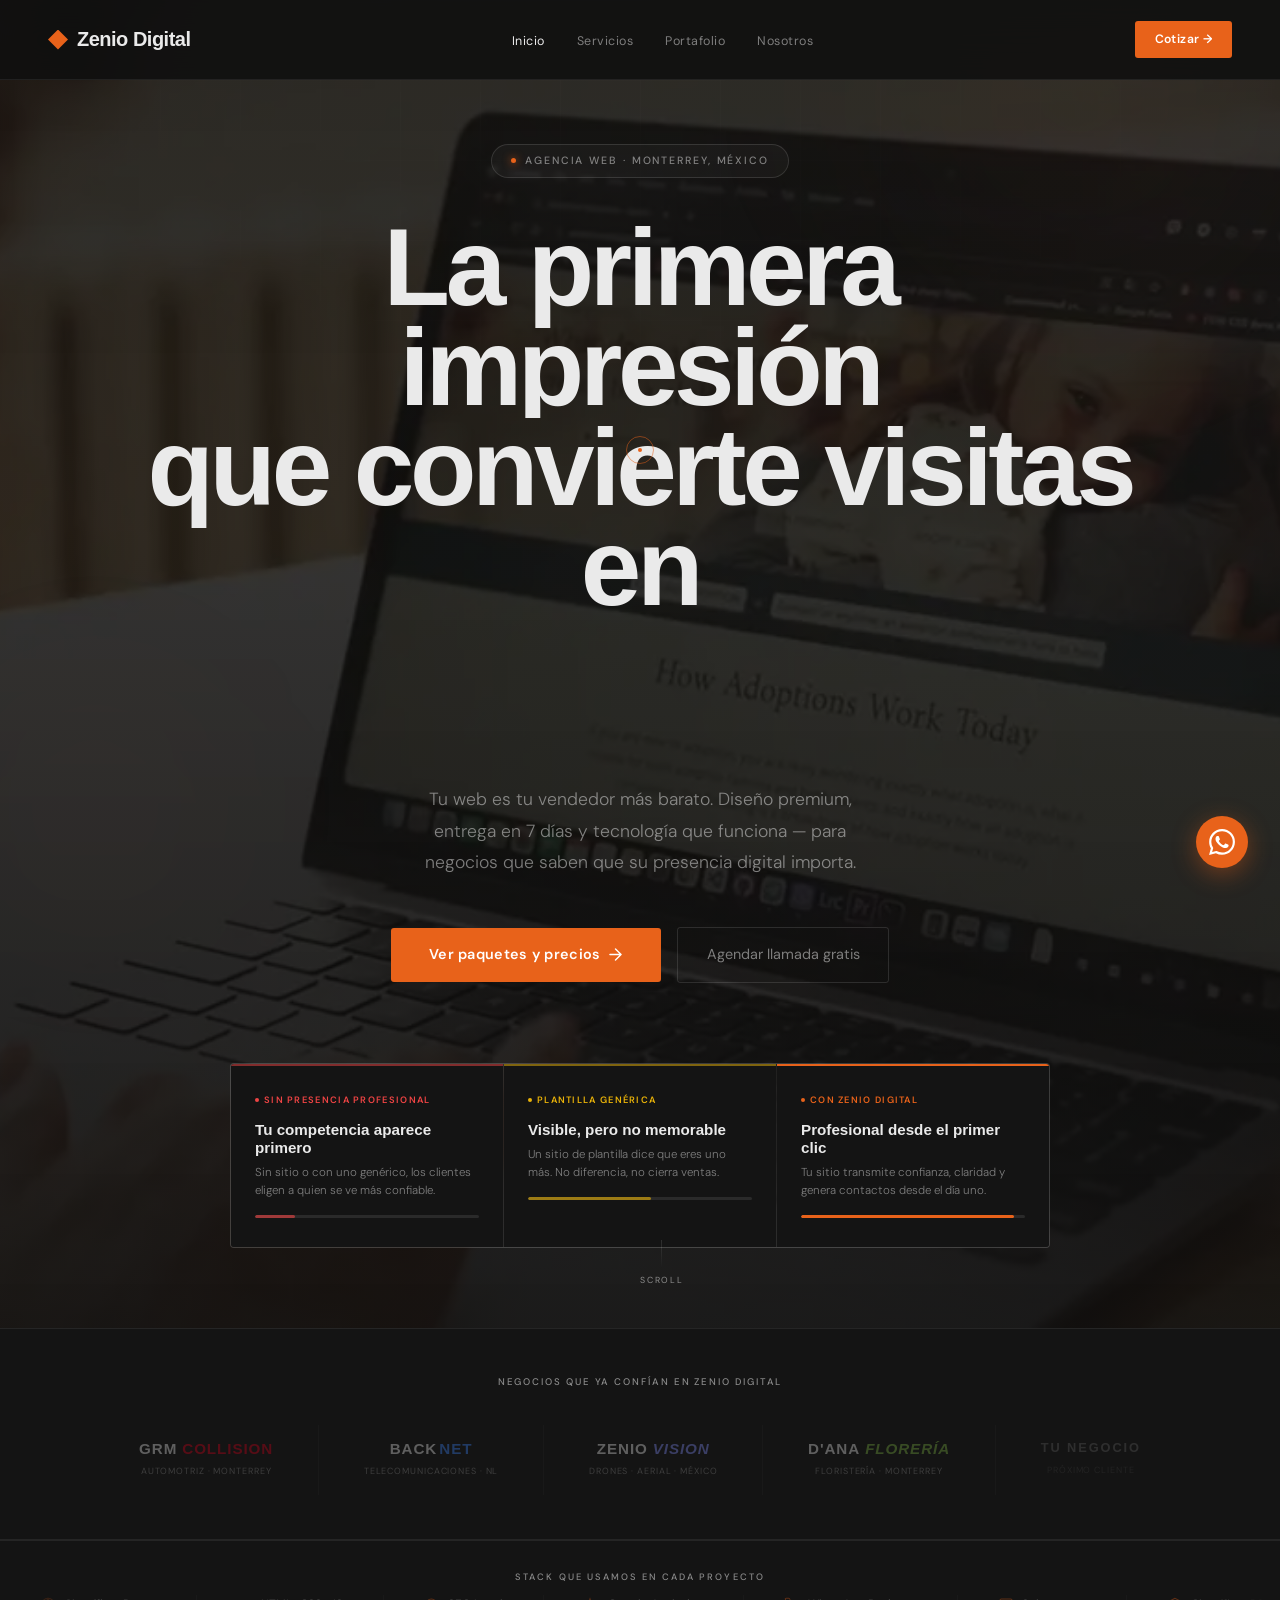
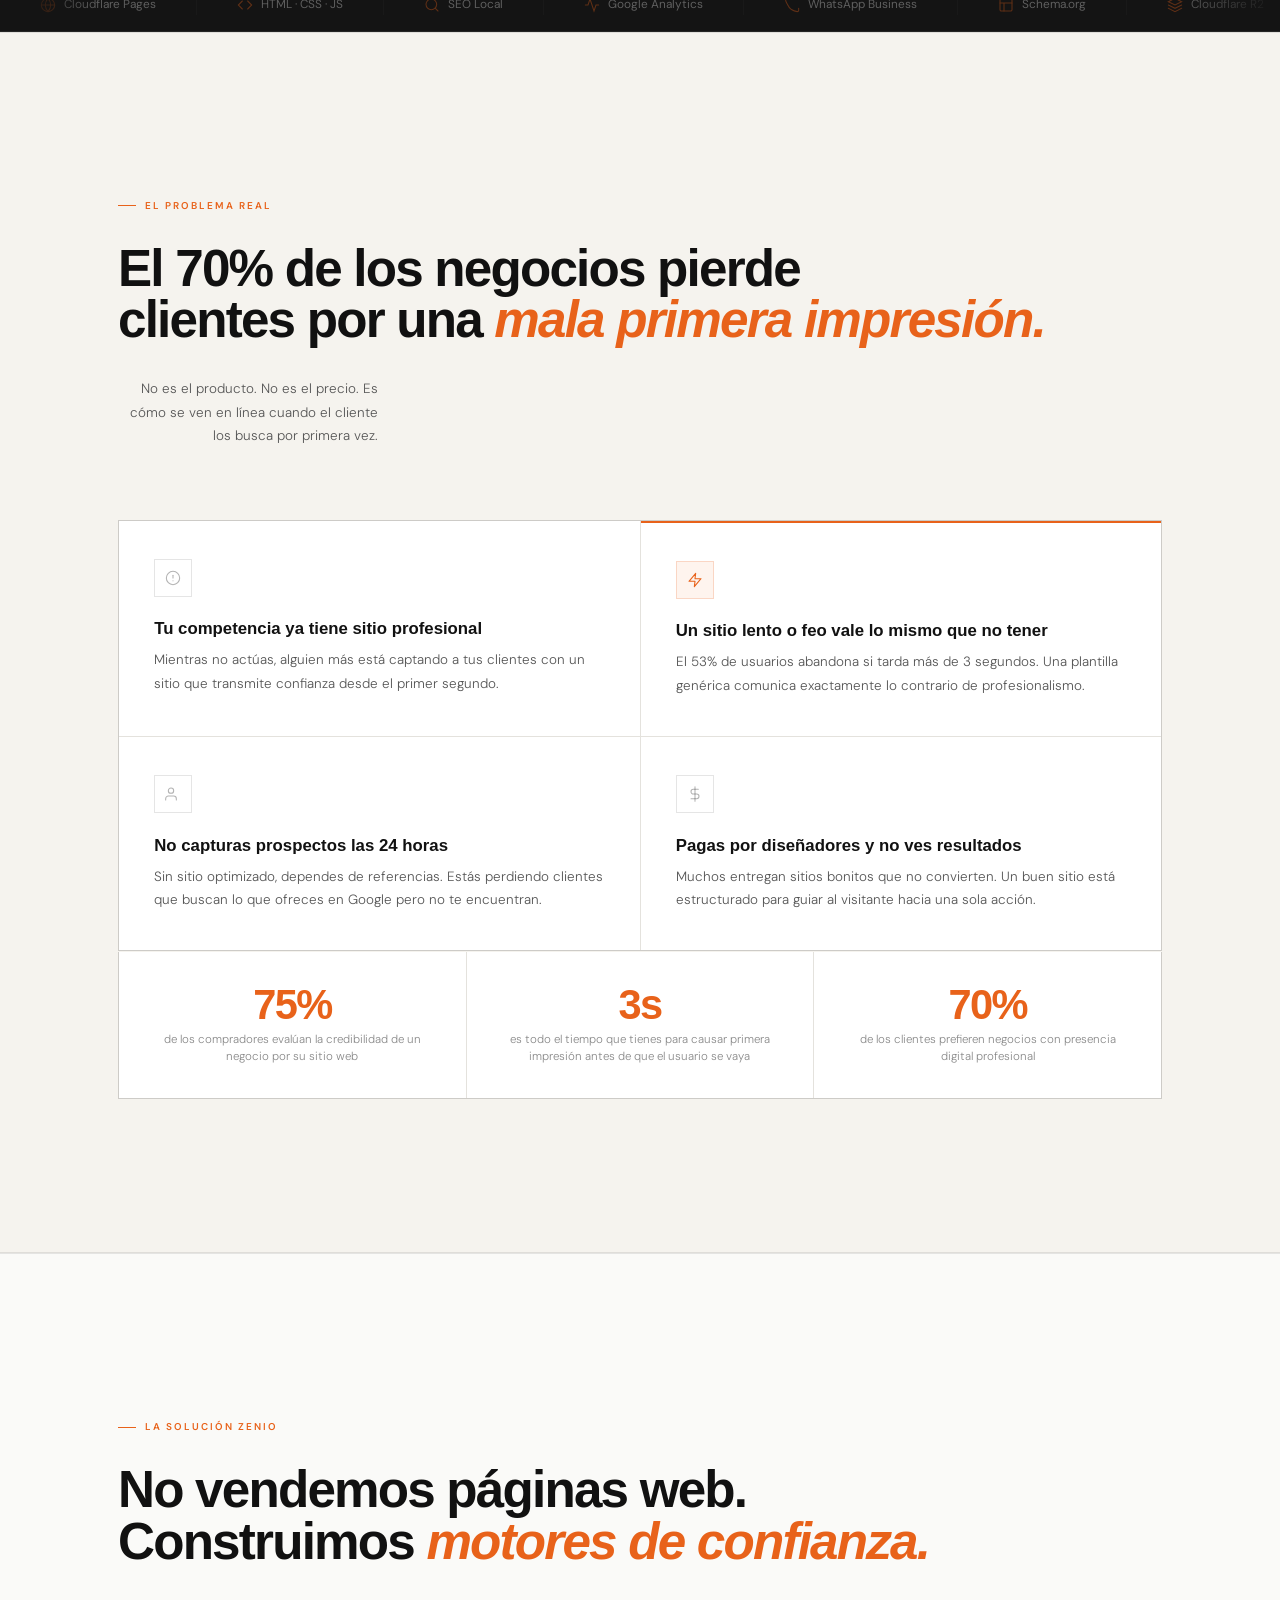
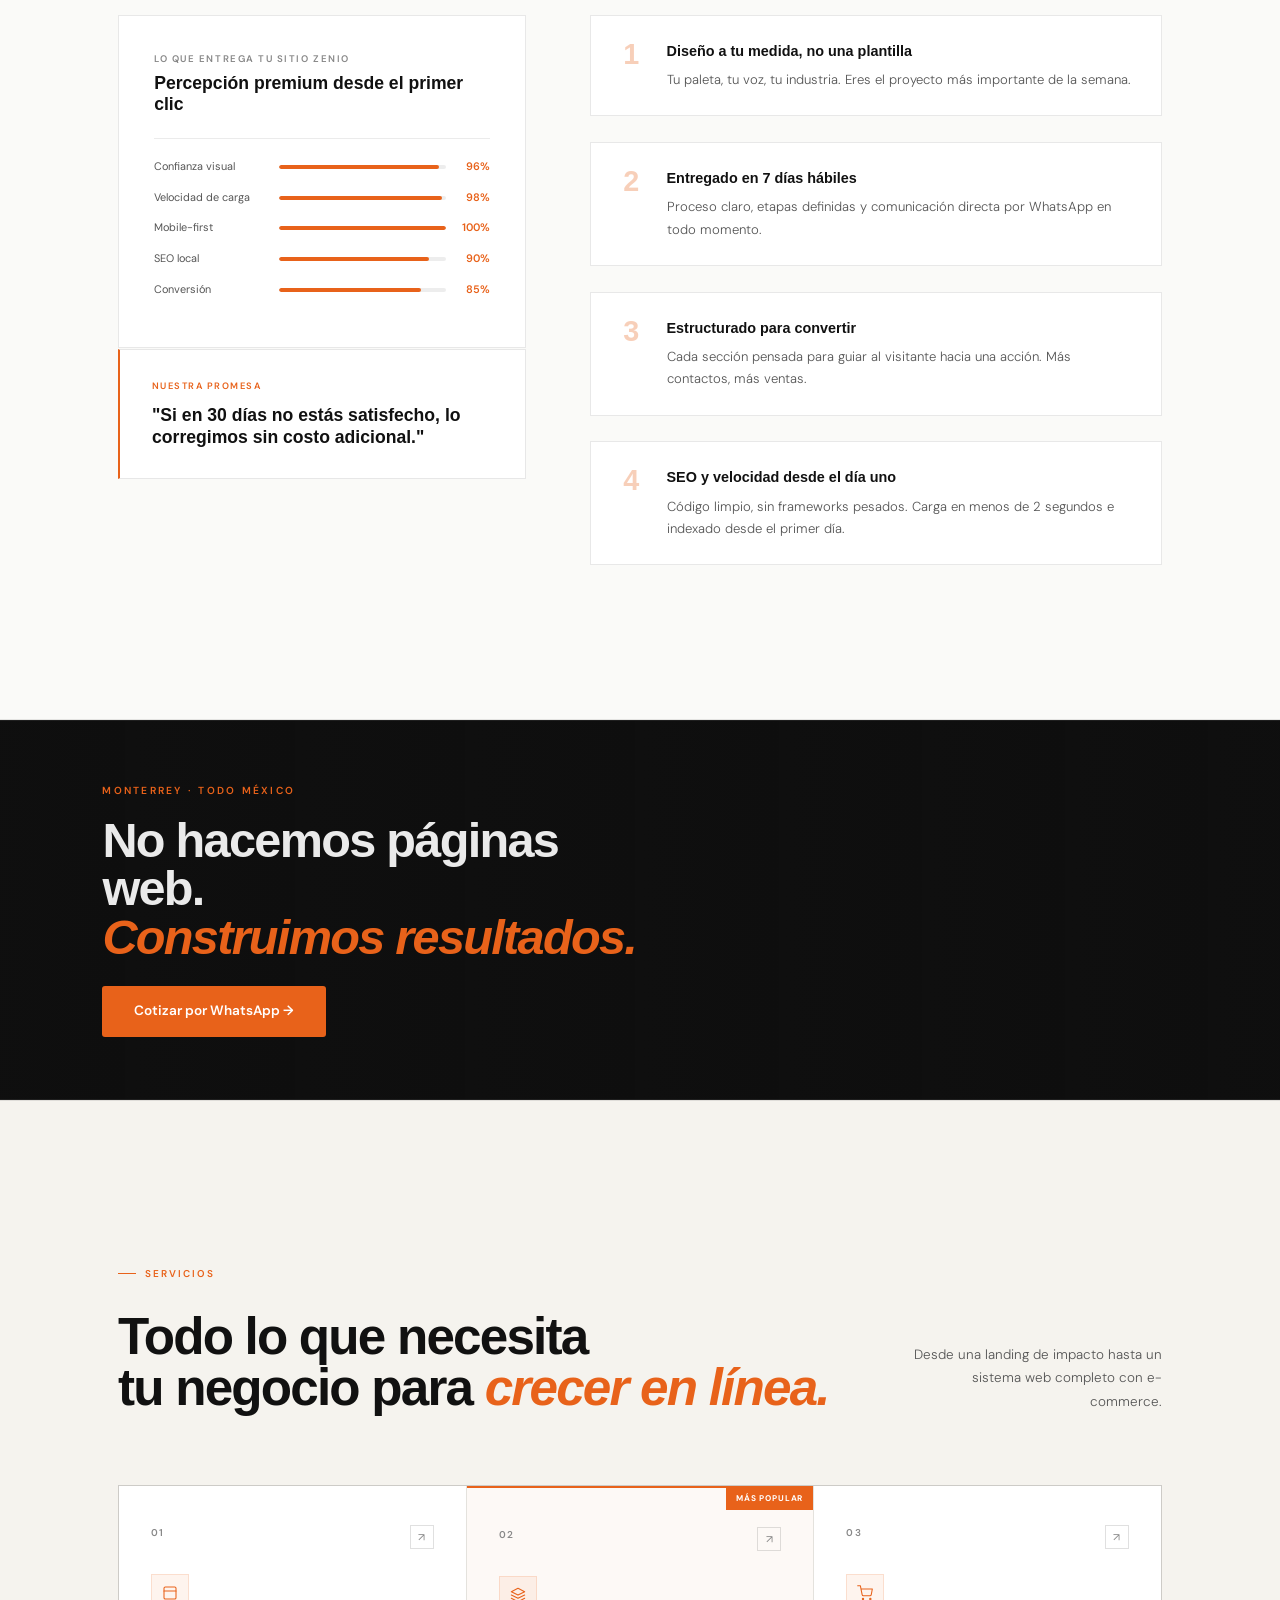
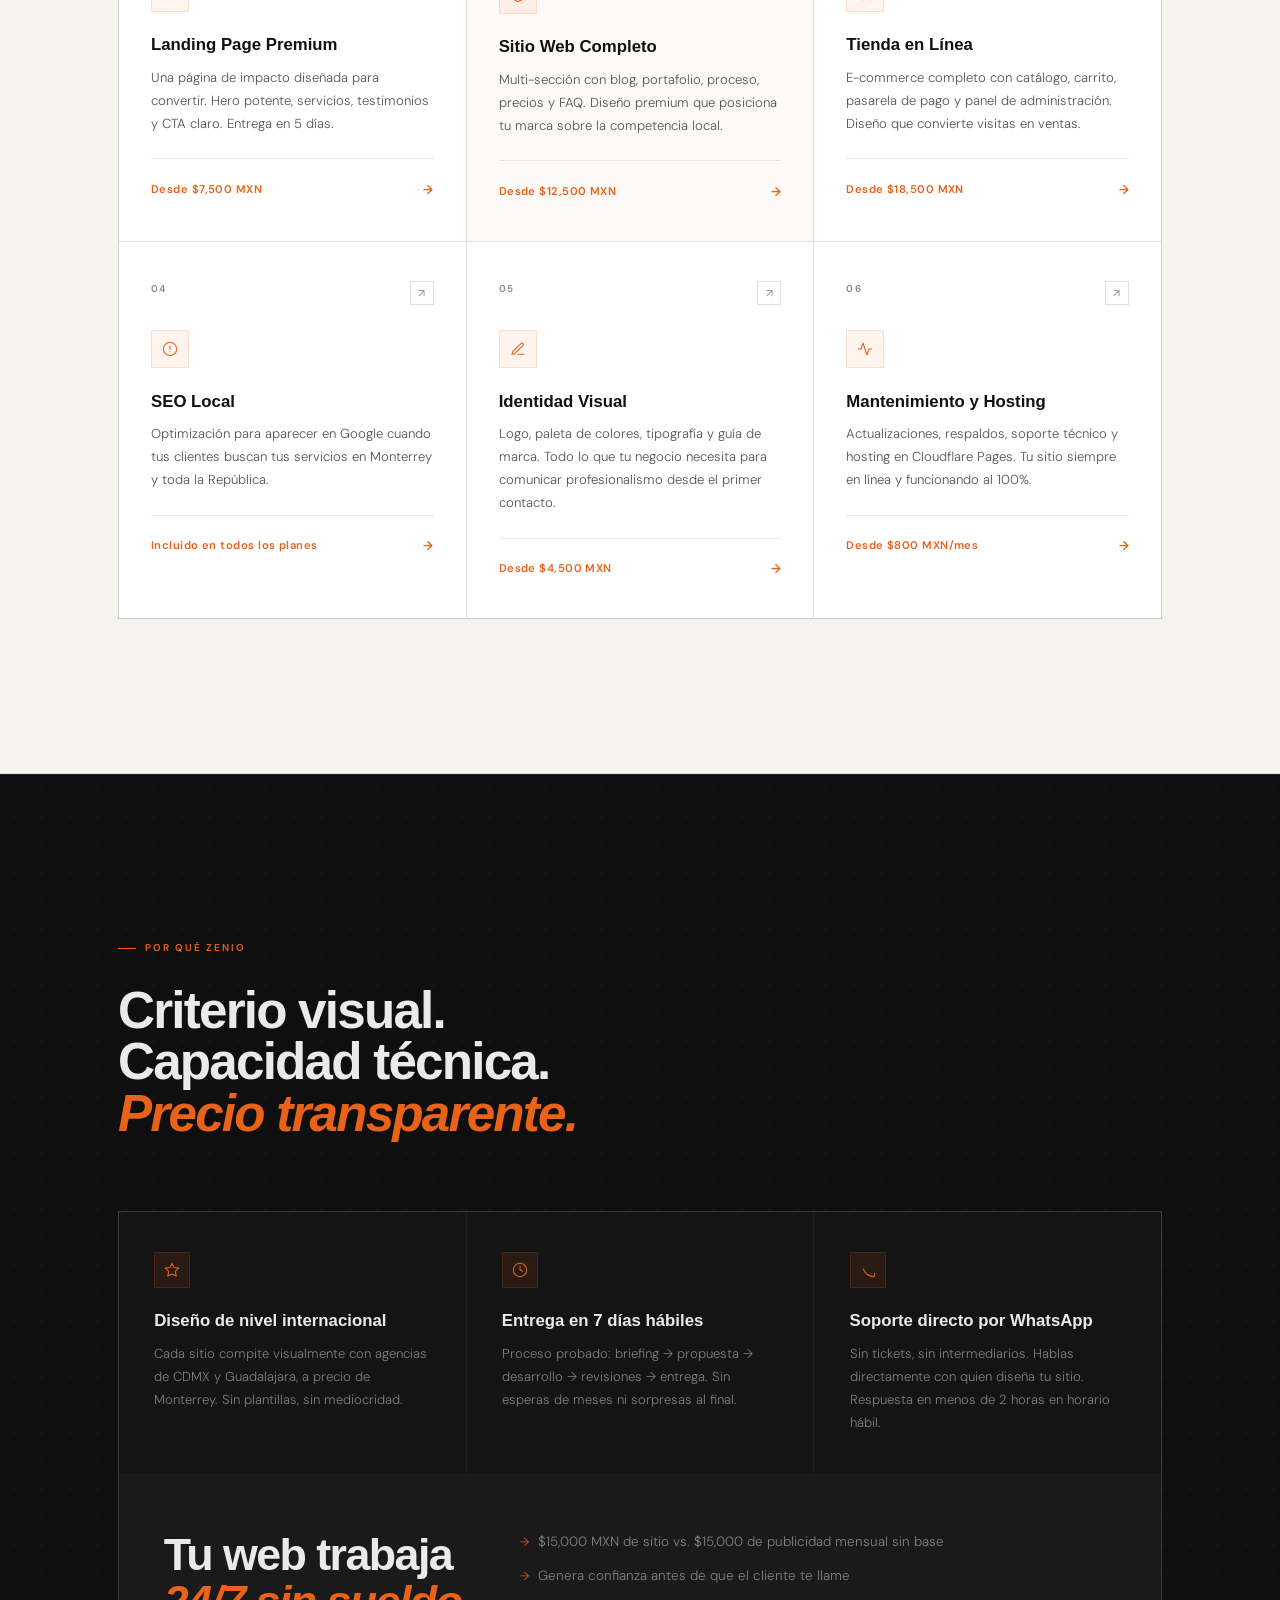
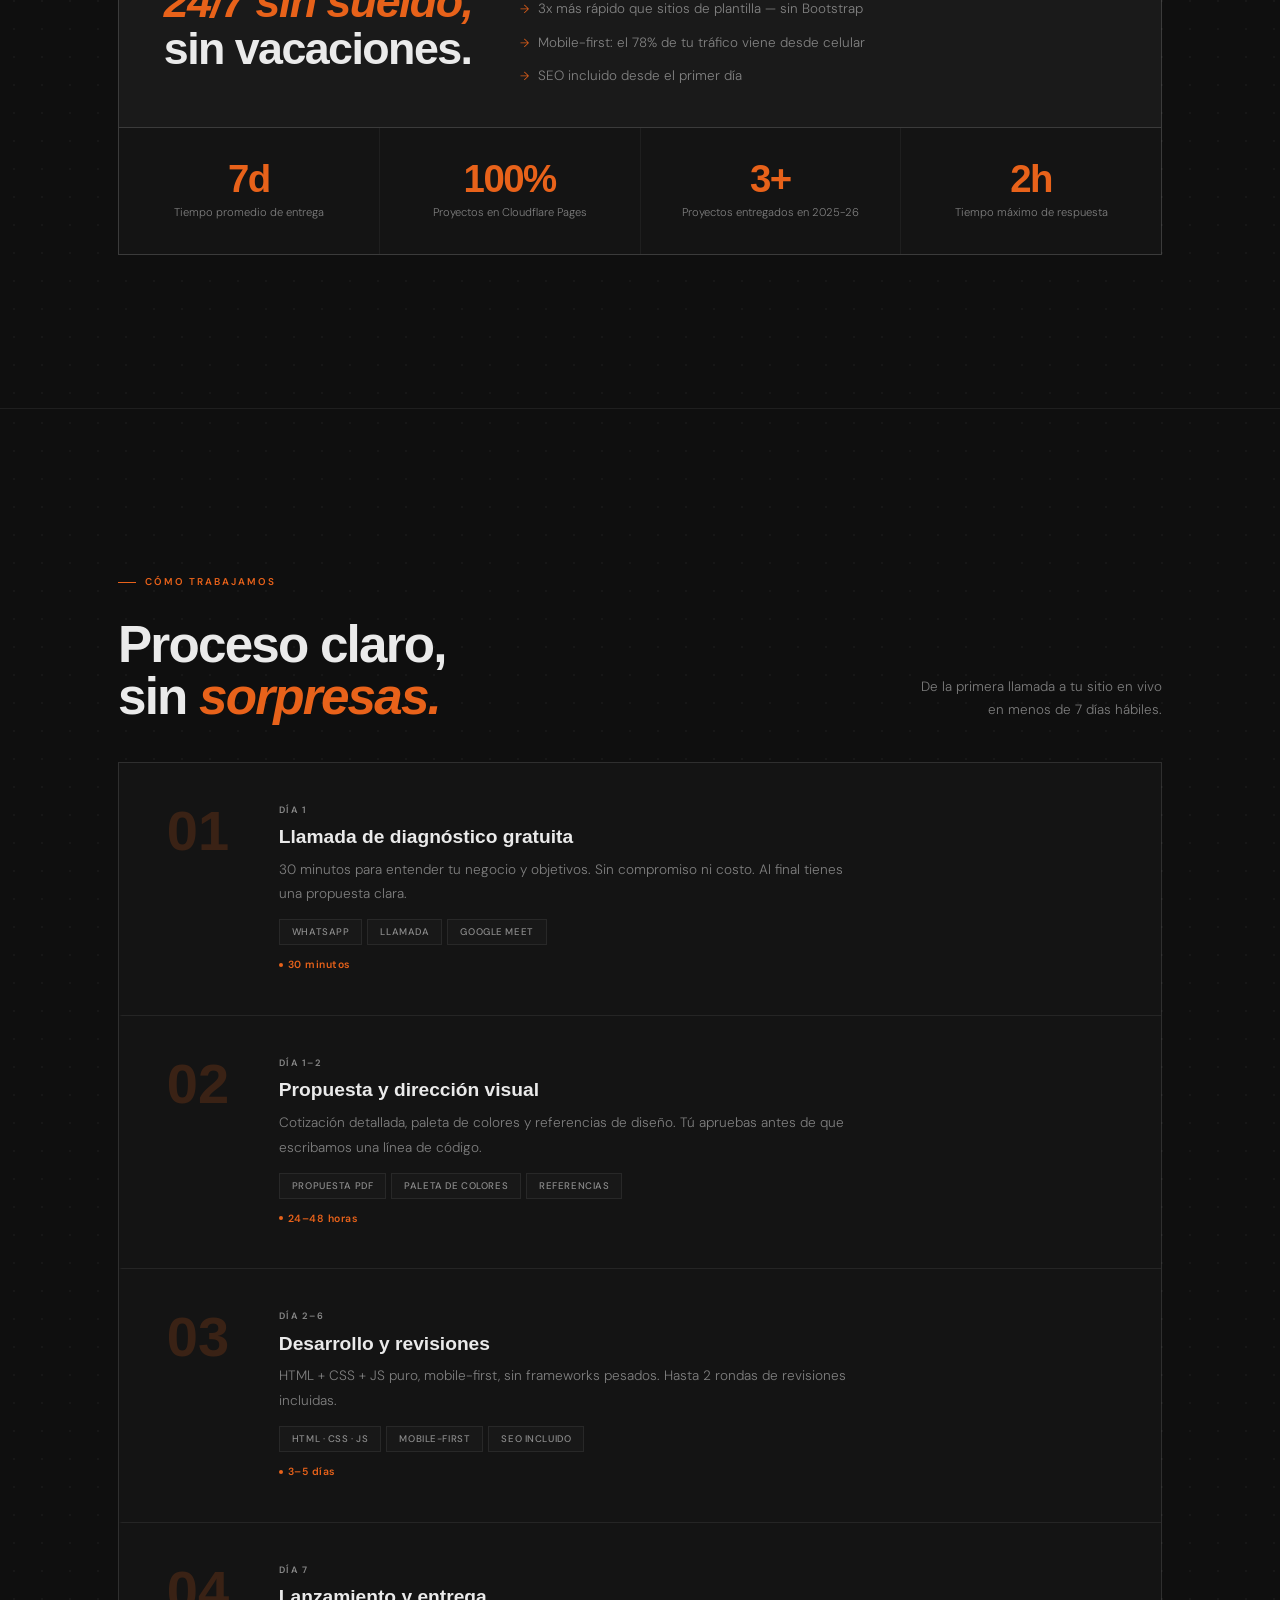
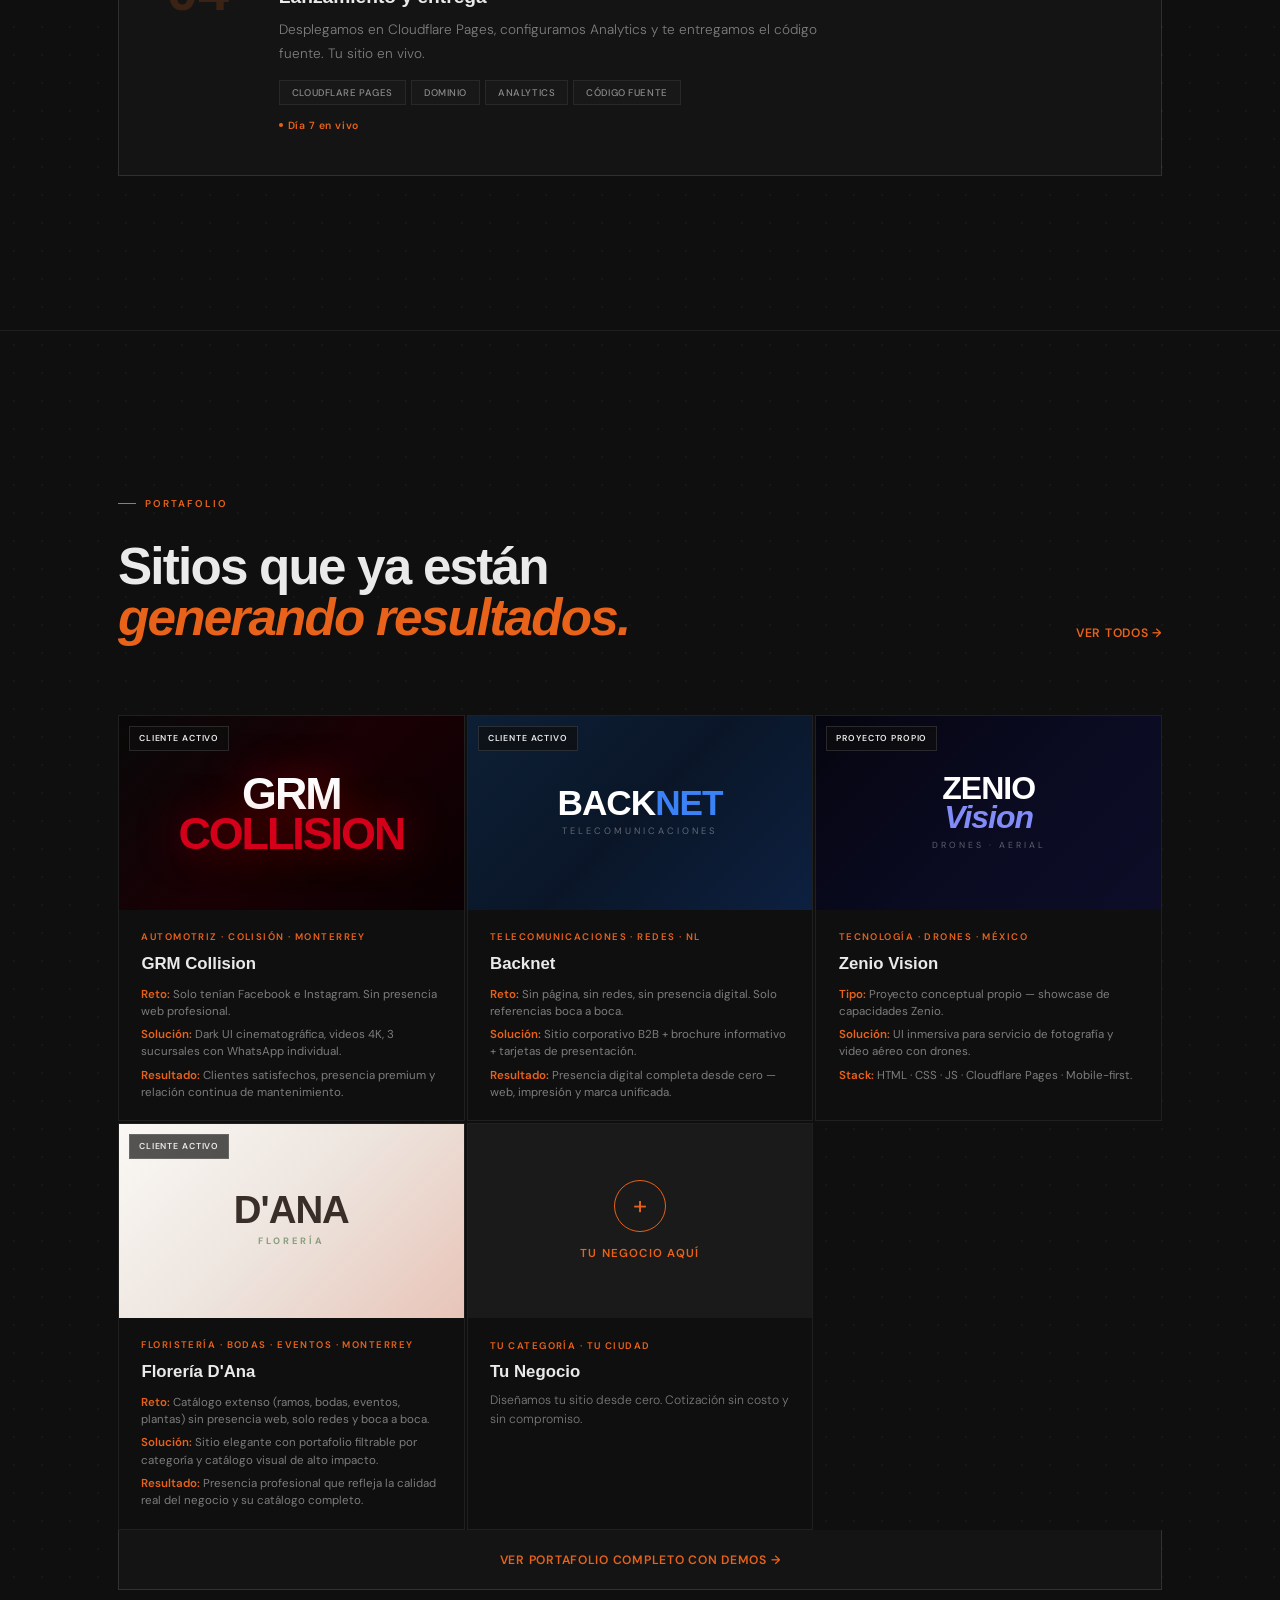
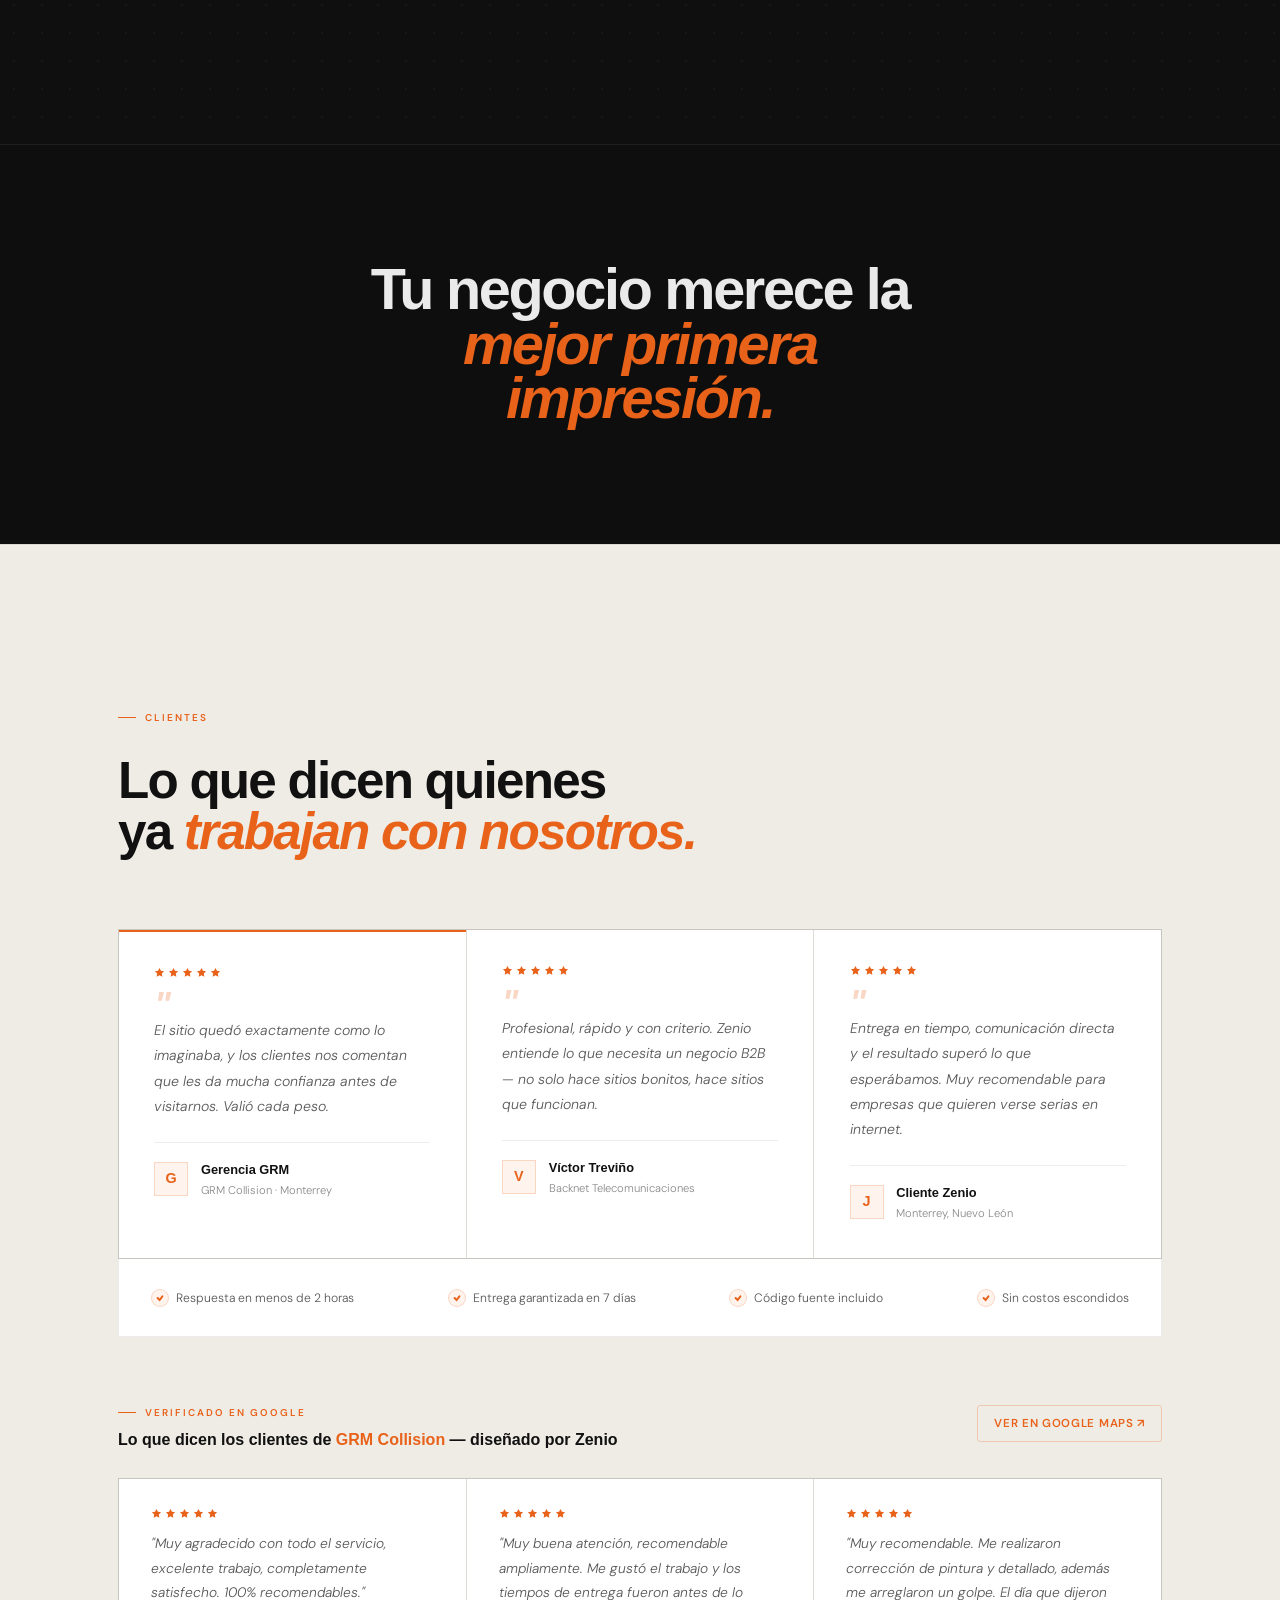
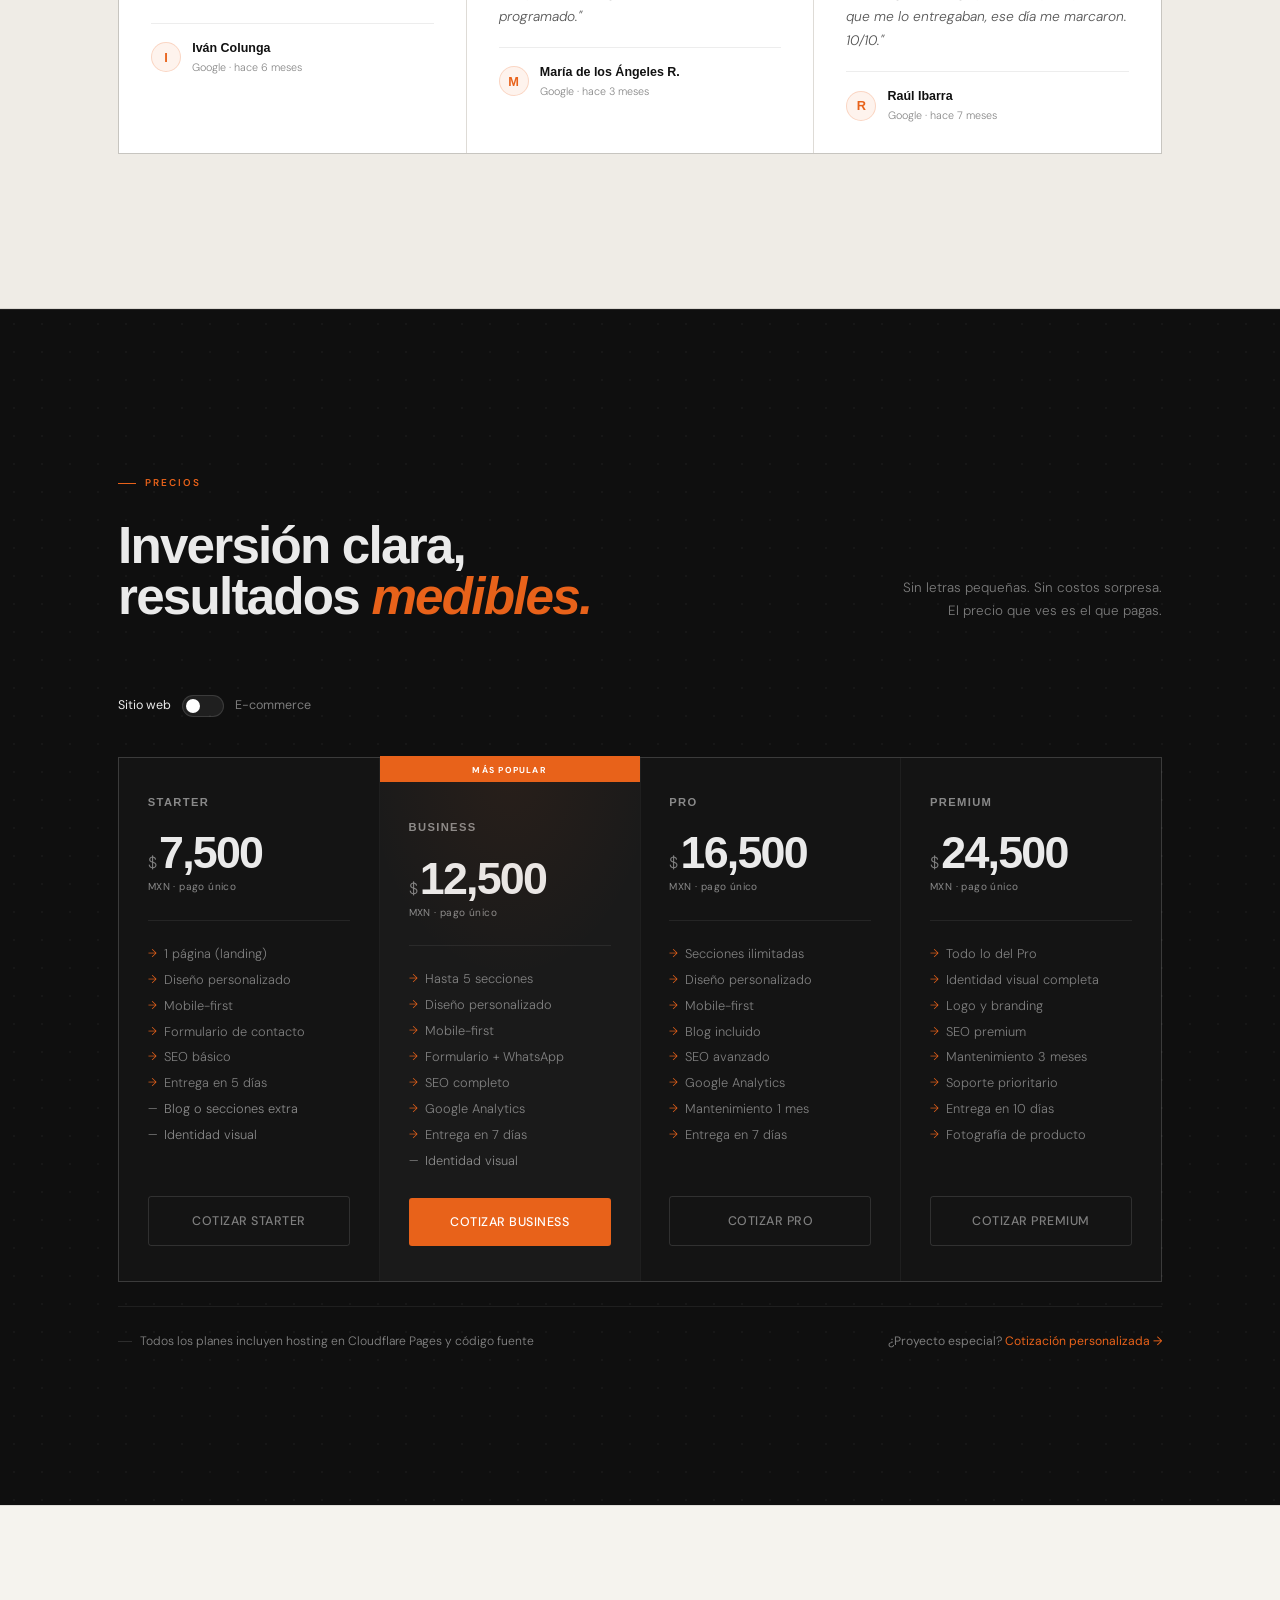
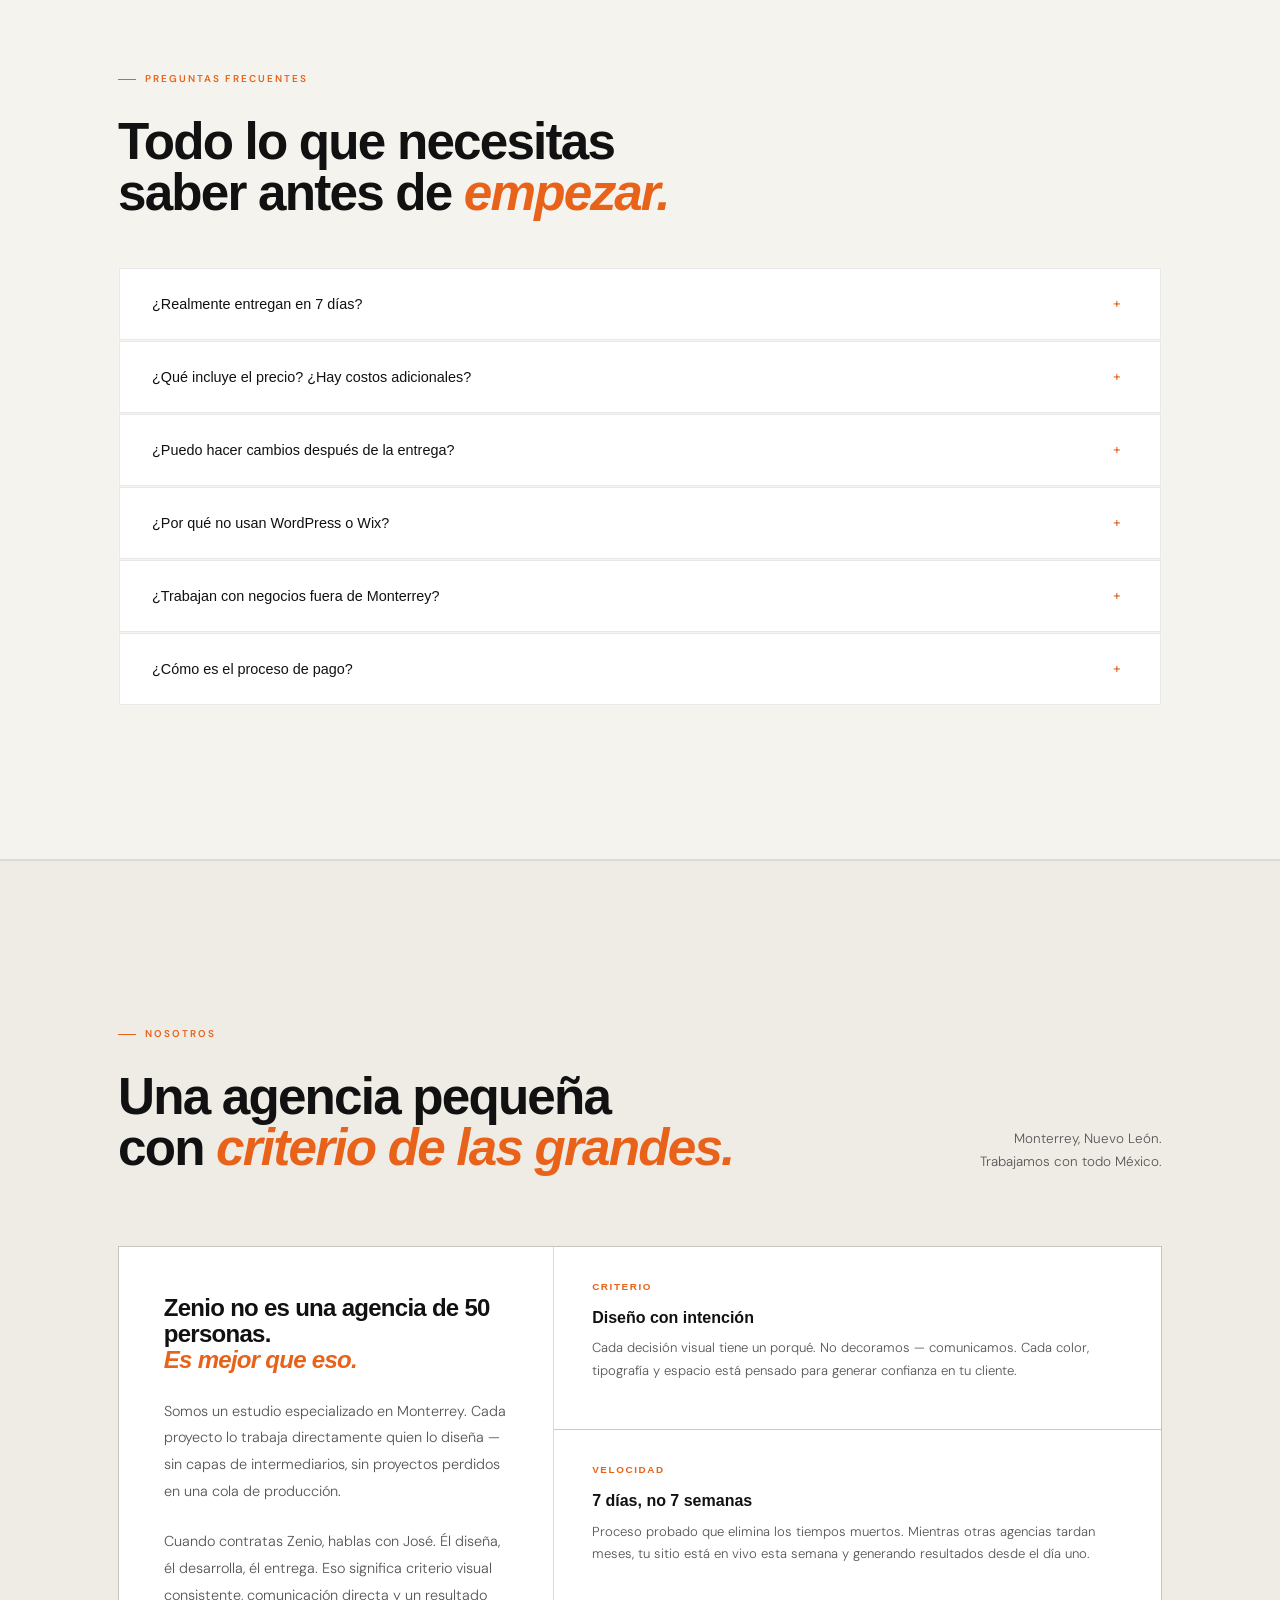
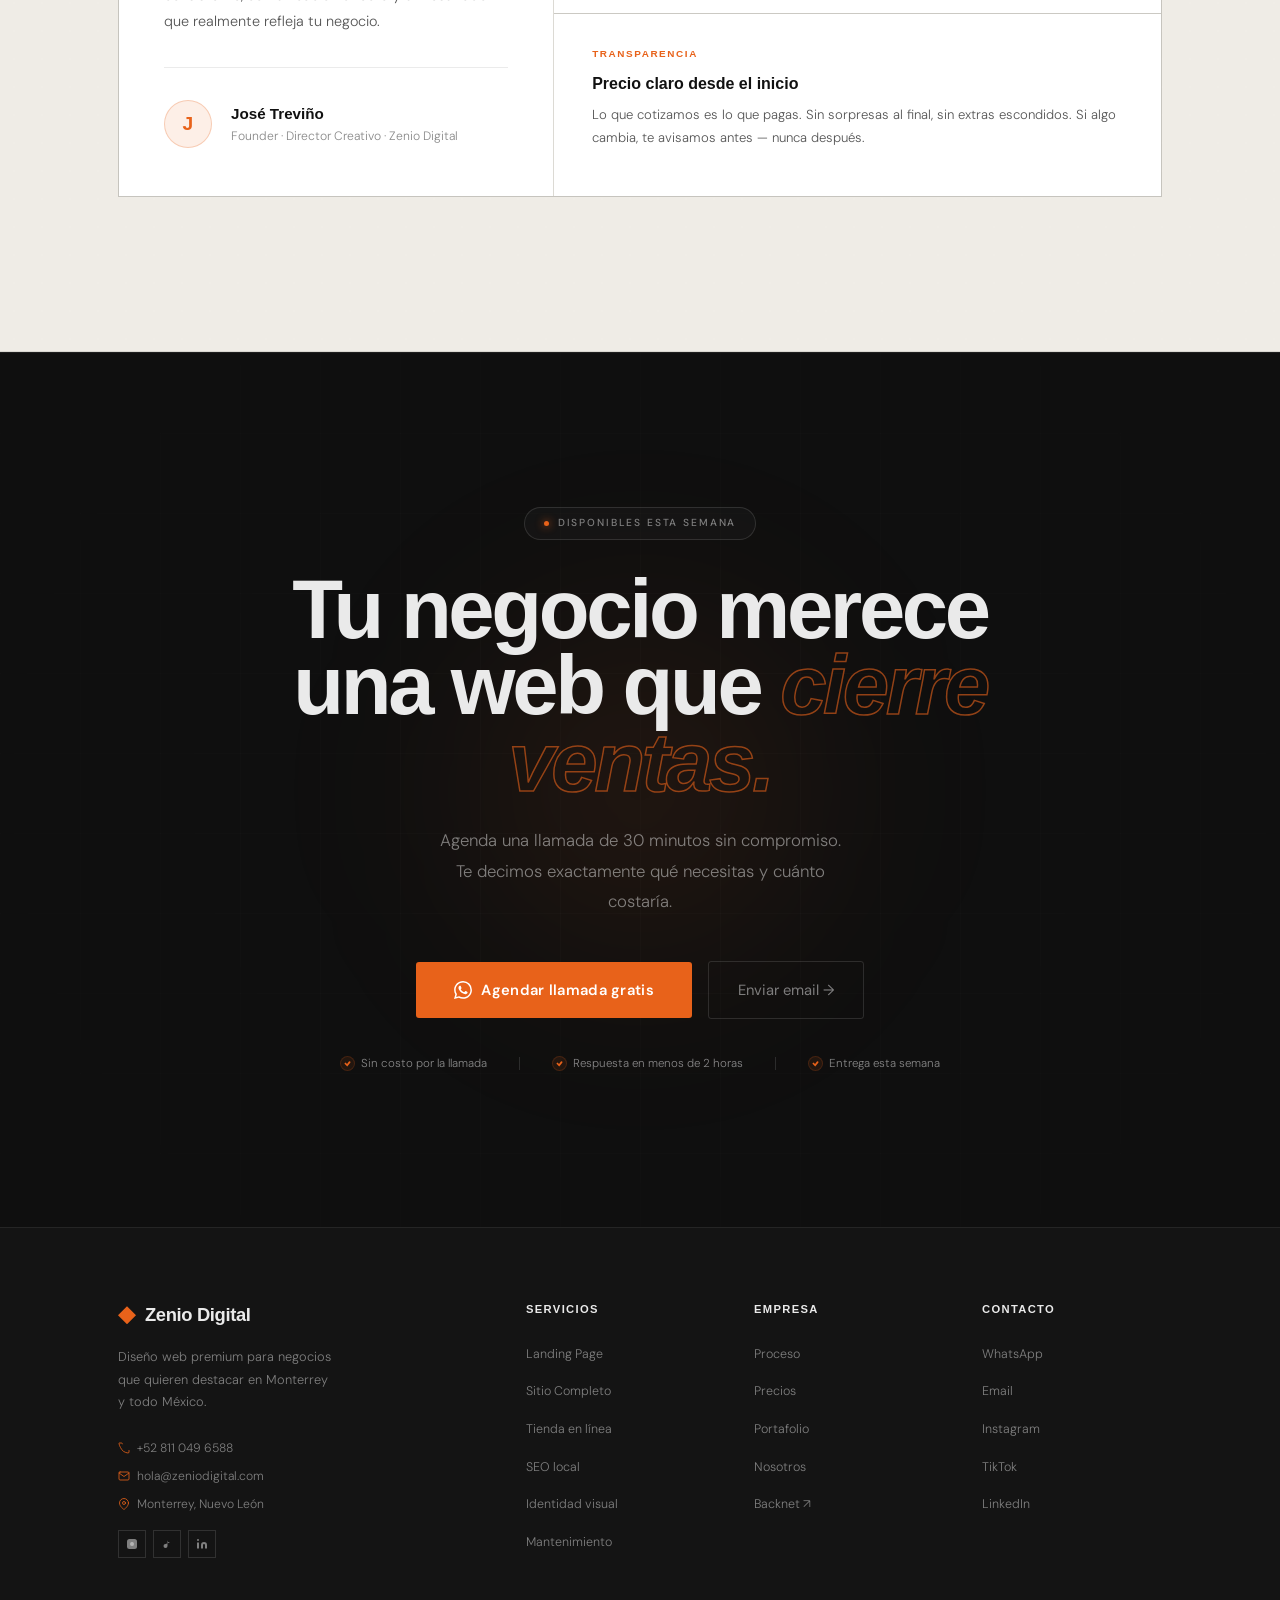
==== index.html @ 4b9f995f "fix: color más vivo para logo-accent de Florería D'Ana en sección de logos" ====
<!DOCTYPE html>
<html lang="es">
<head>
<meta charset="UTF-8">
    <link rel="icon" type="image/jpeg" href="icono.jpg">
<meta name="viewport" content="width=device-width, initial-scale=1.0">
<meta name="description" content="Agencia de diseño web en Monterrey y San Pedro GG. Sitios profesionales desde $7,500 MXN. Entrega en 7 días, mobile-first y SEO incluido. Solicita tu cotización.">
<meta name="keywords" content="diseño web Monterrey, agencia web Nuevo León, páginas web profesionales México, desarrollo web PyMEs Monterrey">
<meta name="author" content="Zenio Digital">
<meta name="robots" content="index, follow">
<meta property="og:title" content="Diseño Web en Monterrey | Zenio Digital">
<meta property="og:description" content="Tu web es tu vendedor más barato. Sitios que generan confianza, atraen clientes y cargan en segundos.">
<meta property="og:url" content="https://zeniodigital.com">
<meta property="og:type" content="website">
<meta property="og:locale" content="es_MX">
<title>Diseño Web en Monterrey | Zenio Digital — Sitios que Convierten</title>
<script type="application/ld+json">
{"@context":"https://schema.org","@type":"ProfessionalService","name":"Zenio Digital","description":"Agencia de diseño web en Monterrey especializada en sitios premium que convierten.","url":"https://zeniodigital.com","telephone":"+528110496588","email":"hola@zeniodigital.com","address":{"@type":"PostalAddress","addressLocality":"Monterrey","addressRegion":"Nuevo León","addressCountry":"MX"},"areaServed":["Monterrey","Nuevo León","México"],"priceRange":"$$","openingHours":"Mo-Sa 09:00-20:00","sameAs":["https://wa.me/528110496588"]}
</script>
<link rel="preconnect" href="https://fonts.googleapis.com">
<link rel="preconnect" href="https://fonts.gstatic.com" crossorigin>
<link rel="preload" as="style" href="https://fonts.googleapis.com/css2?family=Cabinet+Grotesk:wght@400;500;700;800;900&family=DM+Sans:opsz,wght@9..40,300;9..40,400;9..40,500&display=swap">
<link href="https://fonts.googleapis.com/css2?family=Cabinet+Grotesk:wght@400;500;700;800;900&family=DM+Sans:opsz,wght@9..40,300;9..40,400;9..40,500&display=swap" rel="stylesheet" media="print" onload="this.media='all'">
<noscript><link href="https://fonts.googleapis.com/css2?family=Cabinet+Grotesk:wght@400;500;700;800;900&family=DM+Sans:opsz,wght@9..40,300;9..40,400;9..40,500&display=swap" rel="stylesheet"></noscript>
<style>
*,*::before,*::after{box-sizing:border-box;margin:0;padding:0}

:root{
  /* Oscuros */
  --bg:   #0f0f0f;
  --s1:   #141414;
  --s2:   #1a1a1a;
  --s3:   #111111;
  /* Cálidos */
  --w1:   #F5F3EE;
  --w2:   #EFECE6;
  --w3:   #FAFAF8;
  /* Bordes */
  --bd:   rgba(255,255,255,.07);
  --bd2:  rgba(255,255,255,.12);
  --bdk:  rgba(0,0,0,.09);
  /* Textos oscuros */
  --tx:   #EAEAEA;
  --mu:   rgba(234,234,234,.5);
  --mu2:  rgba(234,234,234,.55);
  --mu3:  rgba(234,234,234,.1);
  /* Textos sobre cálido */
  --dk:   #111111;
  --mid:  #555555;
  --dim:  #888888;
  /* Naranja */
  --or:   #E8621A;
  --or2:  rgba(232,98,26,.09);
  --or3:  rgba(232,98,26,.18);
  --orh:  #D95A0B;
  /* Tipo */
  --cg:   'Cabinet Grotesk', sans-serif;
  --dm:   'DM Sans', sans-serif;
  --rad:  3px;
  --rad-md: 6px;
  --shadow-card: 0 2px 12px rgba(0,0,0,.08);
  --shadow-hover: 0 8px 28px rgba(0,0,0,.14);
}

html{scroll-behavior:smooth}
section[id]{scroll-margin-top:80px}
body{font-family:var(--dm);font-size:1.0625rem;background:var(--bg);color:var(--tx);overflow-x:hidden;line-height:1.65;cursor:none}
::-webkit-scrollbar{width:2px}
::-webkit-scrollbar-track{background:var(--bg)}
::-webkit-scrollbar-thumb{background:var(--or);border-radius:2px}
img{max-width:100%;height:auto}
a{text-decoration:none}

/* ── CURSOR ── */
#cring{position:fixed;width:28px;height:28px;border:1.5px solid rgba(232,98,26,.5);border-radius:50%;pointer-events:none;z-index:9999;top:0;left:0;transition:width .25s,height .25s,border-color .25s;will-change:transform}
#cdot{position:fixed;width:4px;height:4px;background:var(--or);border-radius:50%;pointer-events:none;z-index:9999;top:0;left:0;will-change:transform}

/* ── FONDO GRID ── */
.gbg{position:fixed;inset:0;z-index:-2;background-image:linear-gradient(rgba(255,255,255,.016) 1px,transparent 1px),linear-gradient(90deg,rgba(255,255,255,.016) 1px,transparent 1px);background-size:80px 80px;mask-image:radial-gradient(ellipse 80% 60% at 50% 10%,black,transparent 80%)}
.orb1{position:fixed;width:600px;height:600px;top:-200px;right:-100px;background:radial-gradient(circle,rgba(232,98,26,.07) 0%,transparent 70%);border-radius:50%;filter:blur(80px);pointer-events:none;z-index:-1;animation:float1 14s ease-in-out infinite}
.orb2{position:fixed;width:350px;height:350px;bottom:-80px;left:-80px;background:radial-gradient(circle,rgba(232,98,26,.05) 0%,transparent 70%);border-radius:50%;filter:blur(80px);pointer-events:none;z-index:-1;animation:float1 18s 4s ease-in-out infinite reverse}

/* ── PATRÓN ZENIO — dots sutiles en secciones oscuras ── */
.sec-full::before{content:'';position:absolute;inset:0;background-image:radial-gradient(circle,rgba(255,255,255,.035) 1px,transparent 1px);background-size:28px 28px;pointer-events:none;z-index:0}
.sec-full{position:relative}
.sec-full>.sec{position:relative;z-index:1}
@keyframes float1{0%,100%{transform:translate(0,0)}50%{transform:translate(18px,-22px)}}

/* ── NAV ── */
nav{position:fixed;top:0;left:0;right:0;z-index:500;height:80px;display:flex;align-items:center;justify-content:space-between;padding:0 3rem;background:rgba(15,15,15,.88);backdrop-filter:blur(20px);-webkit-backdrop-filter:blur(20px);border-bottom:1px solid var(--bd);transition:background .3s}
nav.scrolled{background:rgba(15,15,15,.97)}
.nlogo{font-family:var(--cg);font-size:1.25rem;font-weight:800;color:var(--tx);display:flex;align-items:center;gap:9px;letter-spacing:-.025em;flex-shrink:0}
.nmark{width:20px;height:20px;background:var(--or);clip-path:polygon(50% 0%,100% 50%,50% 100%,0% 50%);flex-shrink:0;transition:transform .3s}
.nlogo:hover .nmark{transform:rotate(45deg)}
.nlinks{display:flex;gap:2rem;list-style:none}
.nlinks a{font-size:.78rem;font-weight:400;letter-spacing:.04em;color:var(--mu);transition:color .2s}
.nlinks a:hover,.nlinks a.active{color:var(--tx)}
.ncta-btn{display:inline-flex;align-items:center;gap:7px;background:var(--or);color:#fff;padding:.5rem 1.25rem;border-radius:var(--rad);font-size:.76rem;font-weight:600;letter-spacing:.03em;transition:background .2s,transform .15s}
.ncta-btn:hover{background:var(--orh);transform:translateY(-1px)}
.nhm{display:none;flex-direction:column;gap:5px;cursor:pointer;padding:6px}
.nhm span{width:20px;height:1.5px;background:var(--mu);transition:all .3s}
.nmob{display:none;position:fixed;top:80px;left:0;right:0;background:rgba(15,15,15,.98);backdrop-filter:blur(20px);border-bottom:1px solid var(--bd);padding:1.5rem 2rem;z-index:499;flex-direction:column;gap:.8rem}
.nmob a{font-size:.9rem;color:var(--mu);padding:.55rem 0;border-bottom:1px solid var(--bd);transition:color .2s}
.nmob a:hover{color:var(--tx)}
.nmob .ncta-btn{margin-top:.5rem;justify-content:center;padding:.75rem}

/* ── WA FLOTANTE ── */
.wa-float{position:fixed;bottom:2rem;right:2rem;z-index:400;width:52px;height:52px;background:var(--or);border-radius:50%;display:flex;align-items:center;justify-content:center;box-shadow:0 6px 24px rgba(232,98,26,.4);transition:transform .2s,box-shadow .2s;animation:fadeup .6s 2s ease both}
.wa-float:hover{transform:scale(1.1);box-shadow:0 10px 32px rgba(232,98,26,.55)}
.wa-float svg{width:26px;height:26px;fill:#fff}

/* ── HERO ── */
#hero{position:relative;min-height:100vh;display:flex;flex-direction:column;align-items:center;justify-content:center;padding:9rem 3rem 5rem;text-align:center;overflow:hidden}
.hero-video{position:absolute;inset:0;width:100%;height:100%;object-fit:cover;opacity:.2;z-index:0;pointer-events:none}
.hero-overlay{position:absolute;inset:0;background:linear-gradient(to bottom,rgba(15,15,15,.3) 0%,rgba(15,15,15,.1) 40%,rgba(15,15,15,.7) 100%);z-index:1;pointer-events:none}
.hero-in{position:relative;z-index:2;display:flex;flex-direction:column;align-items:center}

.hbadge{display:inline-flex;align-items:center;gap:9px;font-size:.66rem;font-weight:500;letter-spacing:.18em;color:var(--mu);text-transform:uppercase;margin-bottom:2.5rem;border:1px solid var(--bd2);padding:.45rem 1.2rem;border-radius:100px;background:rgba(255,255,255,.03);animation:fadeup .6s ease both}
.hpulse{width:5px;height:5px;border-radius:50%;background:var(--or);box-shadow:0 0 8px var(--or);animation:pulse 2s infinite}

.hh1{font-family:var(--cg);font-size:clamp(3.8rem,8.5vw,8rem);font-weight:900;line-height:.92;letter-spacing:-.04em;color:var(--tx);max-width:1000px;margin:0 auto 2rem}
.hh1 .ln{display:block;overflow:hidden}
.hh1 .ln span{display:block;animation:slideup .85s cubic-bezier(.22,1,.36,1) both}
.hh1 .ln:nth-child(1) span{animation-delay:.08s}
.hh1 .ln:nth-child(2) span{animation-delay:.18s}
.hh1 .ln:nth-child(3) span{animation-delay:.28s}
.hh1 em{font-style:italic;color:var(--or);display:inline-block;line-height:1.15;padding-bottom:.08em}

.hsub{font-size:1.1rem;font-weight:300;color:var(--mu);line-height:1.8;max-width:460px;margin:0 auto 3rem;animation:fadeup .7s .42s ease both}

.hbtns{display:flex;align-items:center;justify-content:center;gap:1rem;flex-wrap:wrap;margin-bottom:5rem;animation:fadeup .7s .55s ease both}
.btn-pri{display:inline-flex;align-items:center;gap:9px;background:var(--or);color:#fff;padding:.95rem 2.4rem;border-radius:var(--rad);font-size:.9rem;font-weight:600;letter-spacing:.02em;transition:background .2s,transform .15s,box-shadow .2s}
.btn-pri:hover{background:var(--orh);transform:translateY(-2px);box-shadow:0 14px 36px rgba(232,98,26,.32)}
.btn-sec{display:inline-flex;align-items:center;gap:8px;color:var(--mu);padding:.95rem 1.8rem;font-size:.9rem;font-weight:400;border:1px solid var(--bd2);border-radius:var(--rad);transition:color .2s,border-color .2s,transform .15s}
.btn-sec:hover{color:var(--tx);border-color:rgba(255,255,255,.25);transform:translateY(-1px)}

/* Hero cards comparativo */
.hero-cards{width:100%;max-width:820px;margin:0 auto;display:grid;grid-template-columns:repeat(3,1fr);gap:1px;background:var(--bd);border:1px solid var(--bd2);border-radius:4px;overflow:hidden;animation:slideup-fade 1s .7s cubic-bezier(.22,1,.36,1) both}
.hcard{background:var(--s1);padding:1.8rem 1.5rem;text-align:left;position:relative;overflow:hidden}
.hcard::after{content:'';position:absolute;top:0;left:0;right:0;height:2px}
.hcard.bad::after{background:rgba(239,68,68,.5)}
.hcard.mid::after{background:rgba(234,179,8,.5)}
.hcard.ok::after{background:var(--or)}
.hcard-tag{font-size:.58rem;font-weight:600;letter-spacing:.14em;text-transform:uppercase;margin-bottom:.8rem;display:flex;align-items:center;gap:5px}
.hcard.bad .hcard-tag{color:rgba(239,68,68,1)}
.hcard.mid .hcard-tag{color:rgba(234,179,8,1)}
.hcard.ok  .hcard-tag{color:var(--or)}
.hcard-dot{width:4px;height:4px;border-radius:50%;background:currentColor}
.hcard-t{font-family:var(--cg);font-size:.95rem;font-weight:700;color:var(--tx);margin-bottom:.4rem;line-height:1.2}
.hcard-d{font-size:.72rem;font-weight:300;color:var(--mu);line-height:1.6;margin-bottom:.9rem}
.hcard-bar{height:3px;background:var(--mu3);border-radius:2px;overflow:hidden}
.hcard-fill{height:100%;border-radius:2px;transition:width 1.6s cubic-bezier(.22,1,.36,1)}
.hcard.bad  .hcard-fill{width:0%;background:rgba(239,68,68,.6)}
.hcard.mid  .hcard-fill{width:0%;background:rgba(234,179,8,.6)}
.hcard.ok   .hcard-fill{width:0%;background:var(--or)}

.scroll-cue{position:absolute;bottom:2.5rem;left:50%;transform:translateX(-50%);display:flex;flex-direction:column;align-items:center;gap:5px;z-index:2;animation:fadeup .6s 1.5s ease both}
.scroll-line{width:1px;height:28px;background:linear-gradient(to bottom,var(--bd2),transparent);animation:scaleY 2.2s ease-in-out infinite}
.scroll-txt{font-size:.55rem;letter-spacing:.2em;color:var(--mu2);text-transform:uppercase}
@keyframes scaleY{0%{transform:scaleY(0);transform-origin:top}50%{transform:scaleY(1);transform-origin:top}100%{transform:scaleY(0);transform-origin:bottom}}

/* ── MARQUEE ── */
.mq-sec{border-top:1px solid var(--bd);border-bottom:1px solid var(--bd);background:var(--s1);overflow:hidden;padding:.6rem 0 1rem}
.mq-label{text-align:center;padding:1.2rem 2rem .6rem;font-size:.58rem;font-weight:500;letter-spacing:.22em;color:var(--mu2);text-transform:uppercase}
.mq-mask{overflow:hidden;mask-image:linear-gradient(90deg,transparent,black 8%,black 92%,transparent);-webkit-mask-image:linear-gradient(90deg,transparent,black 8%,black 92%,transparent)}
.mq-track{display:flex;width:max-content;animation:mq 28s linear infinite}
.mq-track:hover{animation-play-state:paused}
.mq-item{display:flex;align-items:center;gap:8px;padding:0 2.5rem;border-right:1px solid var(--bd);white-space:nowrap;opacity:.35;transition:opacity .3s}
.mq-item:hover{opacity:1}
.mq-item svg{width:16px;height:16px;fill:none;stroke:var(--or);stroke-width:1.6;stroke-linecap:round;flex-shrink:0}
.mq-item span{font-size:.74rem;font-weight:400;color:var(--tx)}
@keyframes mq{from{transform:translateX(0)}to{transform:translateX(-50%)}}

/* ── SECCIÓN BASE ── */
.sec{padding:clamp(100px,12vw,160px) 3rem;max-width:1140px;margin:0 auto}
.sec-full{border-top:1px solid var(--bd)}
.eyb{display:inline-flex;align-items:center;gap:9px;font-size:.62rem;font-weight:600;letter-spacing:.2em;color:var(--or);text-transform:uppercase;margin-bottom:1.8rem}
.eyb::before{content:'';width:18px;height:1px;background:var(--or)}
.sh{font-family:var(--cg);font-size:clamp(2.2rem,4vw,3.6rem);font-weight:800;letter-spacing:-.035em;color:var(--tx);line-height:1.0}
.sh em{font-style:italic;color:var(--or)}
.sec-top{display:flex;align-items:flex-end;justify-content:space-between;margin-bottom:4.5rem;gap:2rem;flex-wrap:wrap}
.sec-note{font-size:.84rem;font-weight:300;color:var(--mu);line-height:1.75;max-width:260px;text-align:right}

/* ── LOGOS CLIENTES ── */
.logos-sec{background:var(--s1);border-top:1px solid var(--bd);border-bottom:1px solid var(--bd);padding:2.8rem 3rem;text-align:center}
.logos-label{font-size:.6rem;font-weight:500;letter-spacing:.2em;color:var(--mu2);text-transform:uppercase;margin-bottom:2.2rem}
.logos-row{display:flex;align-items:center;justify-content:center;gap:0;flex-wrap:wrap}
.logo-item{opacity:.35;transition:opacity .3s,transform .25s;display:flex;flex-direction:column;align-items:center;gap:5px;padding:1rem 2.8rem;border-right:1px solid var(--bd);cursor:pointer}
.logo-item:last-child{border-right:none}
.logo-item:hover{opacity:.85;transform:translateY(-2px)}
.logo-name{font-family:var(--cg);font-size:.95rem;font-weight:900;letter-spacing:.06em;color:var(--tx);text-transform:uppercase;line-height:1}
.logo-accent{font-family:var(--cg);font-size:.95rem;font-weight:900;letter-spacing:.06em;text-transform:uppercase;line-height:1}
.logo-cat{font-size:.56rem;color:var(--mu2);letter-spacing:.1em;text-transform:uppercase;margin-top:3px}

/* ── PROBLEMA (fondo cálido) ── */
.prob-sec{background:var(--w1);border-top:1px solid var(--bdk);border-bottom:1px solid var(--bdk)}
.prob-sec .sh{color:var(--dk)}
.prob-sec .sh em{color:var(--or)}
.prob-sec .sec-note{color:var(--mid)}
.prob-sec .eyb{color:var(--or)}
.prob-sec .eyb::before{background:var(--or)}
.prob-grid{display:grid;grid-template-columns:repeat(2,1fr);gap:1px;background:rgba(0,0,0,.07);border:1px solid rgba(0,0,0,.1);margin-bottom:1px}
.pcard{background:#fff;padding:2.4rem 2.2rem;position:relative;overflow:hidden}
.pcard.hl{border-top:2px solid var(--or)}
.pcard-ico{width:38px;height:38px;display:flex;align-items:center;justify-content:center;border:1px solid rgba(0,0,0,.1);color:rgba(0,0,0,.3);margin-bottom:1.4rem}
.pcard.hl .pcard-ico{background:rgba(232,98,26,.07);border-color:rgba(232,98,26,.2);color:var(--or)}
.pcard-ico svg{width:16px;height:16px;stroke:currentColor;fill:none;stroke-width:1.6;stroke-linecap:round;stroke-linejoin:round}
.pcard-t{font-family:var(--cg);font-size:1.05rem;font-weight:700;color:var(--dk);margin-bottom:.55rem;line-height:1.2}
.pcard-d{font-size:.84rem;font-weight:300;color:var(--mid);line-height:1.75}
.pstats{display:grid;grid-template-columns:repeat(3,1fr);gap:1px;background:rgba(0,0,0,.07);border:1px solid rgba(0,0,0,.1);border-top:none}
.pstat{background:#fff;padding:2rem;text-align:center}
.pstat-n{font-family:var(--cg);font-size:2.6rem;font-weight:900;color:var(--dk);letter-spacing:-.04em;line-height:1;margin-bottom:.35rem}
.pstat-n span{color:var(--or)}
.pstat-l{font-size:.72rem;font-weight:300;color:var(--dim);line-height:1.5}

/* ── SOLUCIÓN ── */
.sol-wrap{display:grid;grid-template-columns:1fr 1.4fr;gap:4rem;align-items:start}
.sol-visual{background:var(--s1);border:1px solid var(--bd);padding:2.2rem}
.sv-title{font-size:.6rem;font-weight:600;letter-spacing:.16em;text-transform:uppercase;color:var(--mu2);margin-bottom:.4rem}
.sv-head{font-family:var(--cg);font-size:1.1rem;font-weight:700;color:var(--tx);margin-bottom:1.4rem;line-height:1.2}
.sv-div{height:1px;background:var(--bd);margin-bottom:1.2rem}
.sv-row{display:flex;align-items:center;gap:.9rem;margin-bottom:.8rem}
.sv-lbl{font-size:.68rem;color:var(--mu);flex:0 0 110px}
.sv-track{flex:1;height:4px;background:var(--mu3);border-radius:2px;overflow:hidden}
.sv-fill{height:100%;border-radius:2px;background:var(--or);transition:width 1.8s cubic-bezier(.22,1,.36,1)}
.sv-val{font-size:.68rem;font-weight:600;color:var(--or);flex:0 0 30px;text-align:right}
.sol-promise{background:var(--s1);border:1px solid var(--bd);border-left:2px solid var(--or);padding:1.8rem 2rem;margin-top:1px}
.sol-promise-lbl{font-size:.58rem;font-weight:600;letter-spacing:.16em;text-transform:uppercase;color:var(--or);margin-bottom:.6rem}
.sol-promise-txt{font-family:var(--cg);font-size:1.1rem;font-weight:700;color:var(--tx);line-height:1.3}
.sol-items{display:flex;flex-direction:column;gap:1.6rem}
.sol-item{display:flex;gap:1.2rem;align-items:flex-start;padding:1.5rem;background:var(--s1);border:1px solid var(--bd);transition:border-color .2s,background .2s}
.sol-item:hover{background:var(--s2);border-color:rgba(232,98,26,.2)}
.sol-num{font-family:var(--cg);font-size:1.8rem;font-weight:900;color:var(--or);opacity:.3;line-height:1;flex-shrink:0;width:2rem;text-align:center}
.sol-t{font-size:.9rem;font-weight:600;color:var(--tx);margin-bottom:.35rem;font-family:var(--cg)}
.sol-d{font-size:.82rem;font-weight:300;color:var(--mu);line-height:1.7}

/* ── SERVICIOS (fondo cálido) ── */
.svc-sec{background:var(--w1);border-top:1px solid var(--bdk);border-bottom:1px solid var(--bdk)}
.svc-sec .sh{color:var(--dk)}
.svc-sec .sh em{color:var(--or)}
.svc-sec .eyb{color:var(--or)}
.svc-sec .eyb::before{background:var(--or)}
.svc-grid{display:grid;grid-template-columns:repeat(3,1fr);gap:1px;background:rgba(0,0,0,.07);border:1px solid rgba(0,0,0,.1)}
.svc{background:#fff;padding:2.4rem 2rem;position:relative;overflow:hidden;transition:background .3s, transform .25s cubic-bezier(.16,1,.3,1), box-shadow .25s;cursor:default}
.svc::before{content:'';position:absolute;inset:0;background:radial-gradient(ellipse 80% 80% at 0% 0%,rgba(232,98,26,.05),transparent 70%);opacity:0;transition:opacity .4s}
.svc:hover{background:#fdf9f6;transform:translateY(-3px);box-shadow:var(--shadow-hover)}.svc:hover::before{opacity:1}
.svc-top{display:flex;justify-content:space-between;align-items:flex-start;margin-bottom:1.6rem}
.svc-n{font-size:.62rem;font-weight:600;letter-spacing:.12em;color:var(--dim);text-transform:uppercase}
.svc-arr{width:24px;height:24px;border:1px solid rgba(0,0,0,.12);display:flex;align-items:center;justify-content:center;color:var(--dim);font-size:11px;transition:all .25s}
.svc:hover .svc-arr{background:var(--or);border-color:var(--or);color:#fff;transform:rotate(-45deg)}
.svc-ico{width:38px;height:38px;background:rgba(232,98,26,.07);border:1px solid rgba(232,98,26,.15);display:flex;align-items:center;justify-content:center;margin-bottom:1.2rem}
.svc-ico svg{width:16px;height:16px;stroke:var(--or);fill:none;stroke-width:1.6;stroke-linecap:round;stroke-linejoin:round}
.svc-t{font-family:var(--cg);font-size:1.05rem;font-weight:700;color:var(--dk);margin-bottom:.5rem}
.svc-d{font-size:.82rem;font-weight:300;color:var(--mid);line-height:1.75;margin-bottom:1.4rem}
.svc-price{display:inline-flex;align-items:center;gap:5px;font-size:.7rem;font-weight:600;color:var(--or);padding-top:1.2rem;border-top:1px solid rgba(0,0,0,.08);width:100%;letter-spacing:.04em}
.svc-price-arr{margin-left:auto;font-size:.8rem;transition:transform .2s}
.svc:hover .svc-price-arr{transform:translateX(4px)}
.svc.feat{background:#fdf9f6;border-top:2px solid var(--or)}
.svc-badge{position:absolute;top:0;right:0;background:var(--or);font-size:.52rem;font-weight:700;letter-spacing:.1em;text-transform:uppercase;color:#fff;padding:4px 10px}

/* ── DIFERENCIADORES ── */
.dif-grid{display:grid;grid-template-columns:repeat(3,1fr);gap:1px;background:var(--bd);border:1px solid var(--bd2)}
.dif{background:var(--s1);padding:2.5rem 2.2rem;position:relative;transition:background .25s, transform .25s cubic-bezier(.16,1,.3,1)}
.dif:not(.full):hover{background:var(--s2);transform:translateY(-3px)}
.dif.full{grid-column:span 3;background:var(--s2);display:flex;gap:3rem;align-items:center;padding:2.5rem 2.8rem}
.dif-ico{width:36px;height:36px;background:var(--or2);border:1px solid var(--or3);display:flex;align-items:center;justify-content:center;margin-bottom:1.2rem}
.dif-ico svg{width:16px;height:16px;stroke:var(--or);fill:none;stroke-width:1.6;stroke-linecap:round}
.dif-t{font-family:var(--cg);font-size:1.05rem;font-weight:700;color:var(--tx);margin-bottom:.5rem}
.dif-d{font-size:.82rem;font-weight:300;color:var(--mu);line-height:1.75}
.dif-big{font-family:var(--cg);font-size:clamp(1.8rem,3.5vw,2.8rem);font-weight:900;color:var(--tx);line-height:1.05;letter-spacing:-.035em}
.dif-big em{font-style:italic;color:var(--or)}
.dif-list{display:flex;flex-direction:column;gap:.75rem;margin-top:1rem}
.dif-li{display:flex;align-items:flex-start;gap:9px;font-size:.84rem;font-weight:300;color:var(--mu);line-height:1.6}
.dif-li::before{content:'→';color:var(--or);font-size:.75rem;flex-shrink:0;margin-top:2px}
.stats-strip{display:grid;grid-template-columns:repeat(4,1fr);gap:1px;background:var(--bd);border:1px solid var(--bd2);border-top:none}
.stat-item{background:var(--s1);padding:2rem;text-align:center}
.stat-n{font-family:var(--cg);font-size:2.4rem;font-weight:900;color:var(--tx);letter-spacing:-.04em;line-height:1;margin-bottom:.3rem}
.stat-n span{color:var(--or)}
.stat-l{font-size:.7rem;font-weight:300;color:var(--mu)}

/* ── PROCESO ── */
.proc-list{display:flex;flex-direction:column;gap:0;border:1px solid var(--bd);background:var(--bd)}
.proc-step{background:var(--s1);padding:2.5rem 2.8rem;display:grid;grid-template-columns:80px 1fr;gap:2rem;align-items:start;border-bottom:1px solid var(--bd);transition:background .25s, border-left .25s;cursor:default;border-left:3px solid transparent}
.proc-step:last-child{border-bottom:none}
.proc-step:hover{background:var(--s2);border-left-color:var(--or)}
.proc-num{font-family:var(--cg);font-size:3.5rem;font-weight:900;color:var(--or);opacity:.18;line-height:1;transition:opacity .3s}
.proc-step:hover .proc-num{opacity:.35}
.proc-tag{font-size:.58rem;font-weight:600;letter-spacing:.16em;text-transform:uppercase;color:var(--mu2);margin-bottom:.5rem}
.proc-t{font-family:var(--cg);font-size:1.2rem;font-weight:700;color:var(--tx);margin-bottom:.6rem;line-height:1.15;transition:color .25s}
.proc-step:hover .proc-t{color:var(--or)}
.proc-d{font-size:.85rem;font-weight:300;color:var(--mu);line-height:1.8;max-width:580px;margin-bottom:.8rem}
.proc-pills{display:flex;gap:5px;flex-wrap:wrap}
.pill{font-size:.6rem;font-weight:500;letter-spacing:.06em;color:var(--mu2);text-transform:uppercase;padding:.25rem .75rem;border:1px solid var(--bd);background:rgba(255,255,255,.015);transition:all .25s}
.proc-step:hover .pill{border-color:rgba(232,98,26,.25);color:rgba(232,98,26,.7)}
.proc-time{display:inline-flex;align-items:center;gap:5px;margin-top:.7rem;font-size:.65rem;font-weight:600;color:var(--or);letter-spacing:.05em}
.proc-dot{width:4px;height:4px;border-radius:50%;background:var(--or)}

/* ── PORTAFOLIO ── */
.port-grid{display:grid;grid-template-columns:repeat(3,1fr);gap:2px}
.port-card{position:relative;overflow:hidden;cursor:pointer;background:var(--bg);border:1px solid var(--bd)}
.port-thumb{aspect-ratio:16/9;position:relative;overflow:hidden}
.port-thumb-bg{position:absolute;inset:0;transition:transform .5s cubic-bezier(.22,1,.36,1)}
.port-card:hover .port-thumb-bg{transform:scale(1.04)}
.port-overlay{position:absolute;inset:0;background:linear-gradient(to top,rgba(15,15,15,.85) 0%,transparent 55%);opacity:0;transition:opacity .3s;pointer-events:none}
.port-card:hover .port-overlay{opacity:1}
.port-info{padding:1.2rem 1.4rem}
.port-cat{font-size:.6rem;font-weight:600;letter-spacing:.15em;text-transform:uppercase;color:var(--or);margin-bottom:.3rem}
.port-name{font-family:var(--cg);font-size:1.05rem;font-weight:700;color:var(--tx);margin-bottom:.3rem}
.port-desc{font-size:.76rem;font-weight:300;color:var(--mu);line-height:1.6}
.port-more{background:var(--s1);border:1px solid var(--bd2);border-top:none;display:flex;align-items:center;justify-content:center;padding:1px 0 0}
.port-more a{display:flex;align-items:center;gap:6px;padding:1.2rem;font-size:.76rem;font-weight:600;letter-spacing:.06em;text-transform:uppercase;color:var(--or);transition:color .2s}
.port-more a:hover{color:var(--tx)}

/* ── TESTIMONIOS (fondo cálido) ── */
.test-sec{background:var(--w2);border-top:1px solid var(--bdk);border-bottom:1px solid var(--bdk)}
.test-sec .sh{color:var(--dk)}
.test-sec .eyb{color:var(--or)}
.test-sec .eyb::before{background:var(--or)}
.test-grid{display:grid;grid-template-columns:repeat(3,1fr);gap:1px;background:rgba(0,0,0,.07);border:1px solid rgba(0,0,0,.1)}
.tcard{background:#fff;padding:2.2rem;position:relative;overflow:hidden;transition:background .3s, transform .25s cubic-bezier(.16,1,.3,1), box-shadow .25s}
.tcard:hover{background:var(--w3);transform:translateY(-3px);box-shadow:0 8px 24px rgba(0,0,0,.08)}
.tcard.feat{border-top:2px solid var(--or)}
.tcard-stars{display:flex;gap:3px;margin-bottom:1.2rem}
.tstar{width:11px;height:11px;fill:var(--or)}
.tcard-q{font-size:.88rem;font-weight:300;color:var(--mid);line-height:1.8;margin-bottom:1.4rem;font-style:italic}
.tcard-q::before{content:'"';font-family:var(--cg);font-size:2.2rem;font-weight:900;color:var(--or);opacity:.25;line-height:.4;display:block;margin-bottom:.4rem}
.tcard-author{display:flex;align-items:center;gap:.8rem;padding-top:1rem;border-top:1px solid rgba(0,0,0,.07)}
.tcard-av{width:34px;height:34px;background:rgba(232,98,26,.08);border:1px solid rgba(232,98,26,.2);display:flex;align-items:center;justify-content:center;flex-shrink:0;font-family:var(--cg);font-size:.9rem;font-weight:800;color:var(--or)}
.tcard-name{font-size:.8rem;font-weight:600;color:var(--dk);font-family:var(--cg)}
.tcard-co{font-size:.7rem;font-weight:300;color:var(--dim);margin-top:1px}
.trust-bar{background:#fff;border:1px solid rgba(0,0,0,.08);border-top:none;padding:1.8rem 2rem;display:flex;align-items:center;justify-content:space-between;flex-wrap:wrap;gap:1.2rem}
.trust-item{display:flex;align-items:center;gap:7px;font-size:.76rem;font-weight:300;color:var(--mid)}
.trust-ico{width:18px;height:18px;border-radius:50%;background:rgba(232,98,26,.08);border:1px solid rgba(232,98,26,.2);display:flex;align-items:center;justify-content:center;flex-shrink:0}
.trust-ico svg{width:8px;height:8px;stroke:var(--or);fill:none;stroke-width:2.5;stroke-linecap:round}

.reviews-grid{display:grid;grid-template-columns:repeat(3,1fr);gap:1px;background:rgba(0,0,0,.07);border:1px solid rgba(0,0,0,.1)}

/* ── SOLUCIÓN (fondo cálido) ── */
.sol-sec{background:var(--w3);border-top:1px solid var(--bdk);border-bottom:1px solid var(--bdk)}
.sol-sec .sh{color:var(--dk)}
.sol-sec .sh em{color:var(--or)}
.sol-sec .eyb{color:var(--or)}
.sol-sec .eyb::before{background:var(--or)}
.sol-sec .sol-visual{background:#fff;border:1px solid rgba(0,0,0,.09)}
.sol-sec .sv-title{color:var(--dim)}
.sol-sec .sv-head{color:var(--dk)}
.sol-sec .sv-div{background:rgba(0,0,0,.08)}
.sol-sec .sv-lbl{color:var(--mid)}
.sol-sec .sv-track{background:rgba(0,0,0,.07)}
.sol-sec .sol-promise{background:#fff;border:1px solid rgba(0,0,0,.09);border-left:2px solid var(--or)}
.sol-sec .sol-promise-txt{color:var(--dk)}
.sol-sec .sol-item{background:#fff;border:1px solid rgba(0,0,0,.09)}
.sol-sec .sol-item:hover{background:var(--w1);border-color:rgba(232,98,26,.2)}
.sol-sec .sol-t{color:var(--dk)}
.sol-sec .sol-d{color:var(--mid)}

/* ── FAQ (fondo cálido) ── */
.faq-sec{background:var(--w1);border-top:1px solid var(--bdk);border-bottom:1px solid var(--bdk)}
.faq-sec .sh{color:var(--dk)}
.faq-sec .sh em{color:var(--or)}
.faq-sec .eyb{color:var(--or)}
.faq-sec .eyb::before{background:var(--or)}
.faq-sec .faq-item{background:#fff;border:1px solid rgba(0,0,0,.09)}
.faq-sec .faq-item.open{border-color:rgba(232,98,26,.25)}
.faq-sec .faq-qt{color:var(--dk)}
.faq-sec .faq-ico{color:var(--or)}
.faq-sec .faq-at{color:var(--mid)}

/* ── NOSOTROS (fondo cálido) ── */
.nos-sec{background:var(--w2);border-top:1px solid var(--bdk);border-bottom:1px solid var(--bdk)}
.nos-sec .sh{color:var(--dk)}
.nos-sec .sh em{color:var(--or)}
.nos-sec .eyb{color:var(--or)}
.nos-sec .eyb::before{background:var(--or)}
.nos-sec .sec-note{color:var(--mid)}

/* ── PRECIOS ── */
.tog-wrap{display:flex;align-items:center;gap:11px;margin-bottom:2.5rem}
.tog-lbl{font-size:.78rem;color:var(--mu);font-weight:400}
.tog-lbl.on{color:var(--tx)}
.tog{width:42px;height:22px;background:rgba(255,255,255,.07);border:1px solid var(--bd2);border-radius:100px;position:relative;cursor:pointer;transition:background .3s;flex-shrink:0}
.tog.active{background:var(--or);border-color:var(--or)}
.tog-thumb{width:14px;height:14px;border-radius:50%;background:#fff;position:absolute;top:3px;left:3px;transition:transform .3s cubic-bezier(.22,1,.36,1)}
.tog.active .tog-thumb{transform:translateX(20px)}
.price-grid{display:grid;grid-template-columns:repeat(4,1fr);gap:1px;background:var(--bd);border:1px solid var(--bd2)}
.pcrd{background:var(--s1);padding:2.2rem 1.8rem;position:relative;overflow:hidden;transition:background .3s;display:flex;flex-direction:column}
.pcrd:hover{background:var(--s2)}
.pcrd.feat{background:var(--s2);border-top:2px solid var(--or);margin-top:-2px}
.pcrd.feat::before{content:'';position:absolute;inset:0;background:radial-gradient(ellipse 80% 60% at 50% 0%,rgba(232,98,26,.07),transparent 70%)}
.pfeat-badge{position:absolute;top:0;left:0;right:0;background:var(--or);font-size:.54rem;font-weight:700;letter-spacing:.14em;text-transform:uppercase;color:#fff;text-align:center;padding:5px}
.ptier{font-family:var(--cg);font-size:.7rem;font-weight:600;letter-spacing:.12em;color:var(--mu2);text-transform:uppercase;margin-bottom:1.2rem}
.pcrd.feat .ptier{margin-top:1.6rem}
.pamount{font-family:var(--cg);font-size:2.8rem;font-weight:900;letter-spacing:-.04em;color:var(--tx);line-height:1;display:flex;align-items:baseline;gap:3px;margin-bottom:4px}
.pamount .curr{font-size:1rem;color:var(--mu);margin-right:1px;font-family:var(--dm);font-weight:300}
.pnote{font-size:.63rem;color:var(--mu2);letter-spacing:.04em;margin-bottom:1.5rem}
.pdiv{height:1px;background:var(--bd);margin-bottom:1.5rem}
.pfeats{list-style:none;display:flex;flex-direction:column;gap:8px;flex:1;margin-bottom:1.8rem}
.pfeats li{font-size:.8rem;font-weight:300;color:var(--mu);display:flex;align-items:flex-start;gap:7px;line-height:1.4}
.pfeats li::before{content:'→';color:var(--or);font-size:.72rem;flex-shrink:0;margin-top:1px}
.pfeats li.off{color:var(--mu2)}.pfeats li.off::before{content:'—';color:var(--mu2)}
.pbtn{display:block;width:100%;padding:.85rem;font-family:var(--dm);font-size:.78rem;font-weight:500;letter-spacing:.04em;text-transform:uppercase;text-align:center;text-decoration:none;border:none;cursor:pointer;transition:all .2s;border-radius:var(--rad)}
.pbtn-out{background:transparent;color:var(--mu);border:1px solid var(--bd2)}
.pbtn-out:hover{color:var(--tx);border-color:rgba(255,255,255,.25)}
.pbtn-solid{background:var(--or);color:#fff}
.pbtn-solid:hover{background:var(--orh);transform:translateY(-1px);box-shadow:0 8px 24px rgba(232,98,26,.28)}

/* ── FAQ ── */
.faq-list{display:flex;flex-direction:column;gap:1px;background:var(--bd);border:1px solid var(--bd2)}
.faq-item{background:var(--s1);overflow:hidden}
.faq-q{display:flex;align-items:center;justify-content:space-between;padding:1.5rem 2rem;cursor:pointer;transition:background .2s;gap:1rem}
.faq-q:hover{background:var(--s2)}
.faq-qt{font-size:.9rem;font-weight:500;color:var(--tx);line-height:1.4;font-family:var(--cg)}
.faq-ico{width:22px;height:22px;border:1px solid var(--bd2);display:flex;align-items:center;justify-content:center;flex-shrink:0;font-size:14px;color:var(--mu);transition:all .3s}
.faq-item.open .faq-ico{background:var(--or);border-color:var(--or);color:#fff;transform:rotate(45deg)}
.faq-a{max-height:0;overflow:hidden;transition:max-height .5s cubic-bezier(.16,1,.3,1), opacity .3s ease}
.faq-item.open .faq-a{max-height:260px}
.faq-at{padding:0 2rem 1.5rem;font-size:.84rem;font-weight:300;color:var(--mu);line-height:1.8}

/* ── CTA FINAL ── */
.cta-sec{position:relative;overflow:hidden;padding:clamp(80px,12vw,160px) 3rem;text-align:center;border-top:1px solid var(--bd)}
.cta-grid{position:absolute;inset:0;background-image:linear-gradient(rgba(255,255,255,.015) 1px,transparent 1px),linear-gradient(90deg,rgba(255,255,255,.015) 1px,transparent 1px);background-size:80px 80px;mask-image:radial-gradient(ellipse 70% 90% at 50% 50%,black 20%,transparent 100%)}
.cta-glow{position:absolute;border-radius:50%;filter:blur(90px);width:500px;height:500px;top:50%;left:50%;transform:translate(-50%,-50%);background:radial-gradient(circle,rgba(232,98,26,.12) 0%,transparent 70%);animation:pulse-glow 8s ease-in-out infinite}
@keyframes pulse-glow{0%,100%{transform:translate(-50%,-50%) scale(1)}50%{transform:translate(-50%,-50%) scale(1.15)}}
.cta-in{position:relative;z-index:1;max-width:700px;margin:0 auto}
.cta-badge{display:inline-flex;align-items:center;gap:9px;font-size:.64rem;font-weight:500;letter-spacing:.18em;color:var(--mu);text-transform:uppercase;margin-bottom:2rem;border:1px solid var(--bd2);padding:.42rem 1.2rem;border-radius:100px;background:rgba(255,255,255,.025)}
.cta-h{font-family:var(--cg);font-size:clamp(3rem,6.5vw,6rem);font-weight:900;letter-spacing:-.04em;color:var(--tx);line-height:.92;margin-bottom:1.5rem}
.cta-h em{font-style:italic;color:transparent;-webkit-text-stroke:1.5px rgba(232,98,26,.6)}
.cta-sub{font-size:1.05rem;font-weight:300;color:var(--mu);line-height:1.8;margin-bottom:2.8rem;max-width:420px;margin-left:auto;margin-right:auto}
.cta-btns{display:flex;align-items:center;justify-content:center;gap:1rem;flex-wrap:wrap;margin-bottom:2.2rem}
.btn-wa{display:inline-flex;align-items:center;gap:9px;background:var(--or);color:#fff;padding:1rem 2.4rem;border-radius:var(--rad);font-size:.92rem;font-weight:600;letter-spacing:.02em;transition:all .2s}
.btn-wa:hover{background:var(--orh);transform:translateY(-2px);box-shadow:0 14px 40px rgba(232,98,26,.32)}
.btn-ghost{display:inline-flex;align-items:center;gap:8px;color:var(--mu);padding:1rem 1.8rem;font-size:.92rem;font-weight:400;border:1px solid var(--bd2);border-radius:var(--rad);transition:all .2s}
.btn-ghost:hover{color:var(--tx);border-color:rgba(255,255,255,.25)}
.cta-trust{display:flex;align-items:center;justify-content:center;gap:2rem;flex-wrap:wrap}
.ct{display:flex;align-items:center;gap:6px;font-size:.72rem;font-weight:300;color:var(--mu2)}
.ct-ck{width:15px;height:15px;border-radius:50%;background:var(--or2);border:1px solid var(--or3);display:flex;align-items:center;justify-content:center}
.ct-ck svg{width:7px;height:7px;stroke:var(--or);fill:none;stroke-width:2.5;stroke-linecap:round}
.ct-div{width:1px;height:13px;background:var(--bd2)}

/* ── FOOTER ── */
footer{background:var(--s1);border-top:1px solid var(--bd)}
.f-main{max-width:1140px;margin:0 auto;display:grid;grid-template-columns:2fr 1fr 1fr 1fr;gap:3rem;padding:4.5rem 3rem 3rem}
.f-logo{display:flex;align-items:center;gap:9px;margin-bottom:1rem}
.f-logo-mark{width:18px;height:18px;background:var(--or);clip-path:polygon(50% 0%,100% 50%,50% 100%,0% 50%)}
.f-logo-name{font-family:var(--cg);font-size:1.15rem;font-weight:800;color:var(--tx);letter-spacing:-.02em}
.f-tag{font-size:.8rem;font-weight:300;color:var(--mu);line-height:1.75;max-width:220px;margin-bottom:1.5rem}
.f-contact{display:flex;flex-direction:column;gap:8px}
.f-contact a{display:flex;align-items:center;gap:7px;font-size:.76rem;font-weight:300;color:var(--mu);transition:color .2s}
.f-contact a:hover{color:var(--tx)}
.f-contact svg{width:12px;height:12px;stroke:var(--or);fill:none;stroke-width:1.6;stroke-linecap:round;flex-shrink:0}
.f-social{display:flex;gap:7px;margin-top:1rem}
.f-soc{width:28px;height:28px;border:1px solid var(--bd2);display:flex;align-items:center;justify-content:center;color:var(--mu);transition:all .2s}
.f-soc:hover{background:var(--or);border-color:var(--or);color:#fff;transform:translateY(-2px)}
.f-soc svg{width:12px;height:12px;fill:currentColor}
.f-col-t{font-family:var(--cg);font-size:.7rem;font-weight:700;letter-spacing:.12em;color:var(--tx);text-transform:uppercase;margin-bottom:1.2rem}
.f-links{list-style:none;display:flex;flex-direction:column;gap:.6rem}
.f-links a{font-size:.78rem;font-weight:300;color:var(--mu);transition:color .2s;display:inline-flex;align-items:center;gap:3px}
.f-links a:hover{color:var(--tx)}
.f-bot{max-width:1140px;margin:0 auto;padding:1.4rem 3rem;border-top:1px solid var(--bd);display:flex;align-items:center;justify-content:space-between;flex-wrap:wrap;gap:1rem}
.f-copy{font-size:.65rem;font-weight:300;color:var(--mu2);letter-spacing:.04em}
.f-credit{font-size:.65rem;font-weight:400;color:var(--mu2)}
.f-credit span{color:var(--or)}

/* ── ANIMACIONES ── */
@keyframes fadeup{from{opacity:0;transform:translateY(12px)}to{opacity:1;transform:translateY(0)}}
@keyframes slideup{from{transform:translateY(110%);opacity:0}to{transform:translateY(0);opacity:1}}
@keyframes slideup-fade{from{opacity:0;transform:translateY(36px)}to{opacity:1;transform:translateY(0)}}
@keyframes pulse{0%,100%{opacity:1}50%{opacity:.3}}
.rv{opacity:0;transform:translateY(22px);transition:opacity .65s ease,transform .65s ease;pointer-events:none}
.rv.vis{opacity:1;transform:none;pointer-events:auto}

/* ── RESPONSIVE ── */
@media(max-width:768px){
  .sol-wrap{grid-template-columns:1fr;gap:3rem}
  .price-grid{grid-template-columns:repeat(3,1fr)}
  .dif.full{flex-direction:column;align-items:flex-start;gap:1.5rem}
  .f-main{grid-template-columns:repeat(3,1fr);gap:2rem}
}
@media(max-width:960px){
  #nosotros .sec > div:last-child{grid-template-columns:1fr!important}
  .nlinks,.ncta-btn{display:none}
  .nhm{display:flex}
  .hh1{font-size:clamp(3rem,9vw,5rem)}
  .hero-cards{grid-template-columns:1fr}
  .prob-grid{grid-template-columns:1fr}
  .pstats{grid-template-columns:repeat(3,1fr)}
  .svc-grid{grid-template-columns:1fr}
  .dif-grid{grid-template-columns:1fr}
  .dif.full{grid-column:span 1}
  .test-grid{grid-template-columns:1fr}
  .port-grid{grid-template-columns:repeat(3,1fr)}
  .stats-strip{grid-template-columns:repeat(2,1fr)}
}
@media(max-width:600px){
  body{cursor:auto}
  #cring,#cdot{display:none}
  nav{padding:0 1.5rem}
  .sec{padding:5rem 1.5rem}
  .hh1{font-size:clamp(2.8rem,10vw,4rem);text-align:left;letter-spacing:-.03em}
  .hbadge,.hsub{text-align:left}
  .hbtns{flex-direction:column;width:100%}
  .btn-pri,.btn-sec{width:100%;justify-content:center}
  .hero-cards{grid-template-columns:1fr}
  #hero{padding:7rem 1.5rem 3rem;min-height:auto}
  .price-grid{grid-template-columns:1fr}
  .port-grid{grid-template-columns:1fr}
  .pstats{grid-template-columns:1fr}
  .f-main{grid-template-columns:1fr}
  .cta-sec{padding:5rem 1.5rem}
  .cta-btns{flex-direction:column}
  .btn-wa,.btn-ghost{width:100%;justify-content:center}
  .cta-trust{flex-direction:column;align-items:flex-start;gap:.8rem}
  .ct-div{display:none}
  .stats-strip{grid-template-columns:repeat(2,1fr)}
  .reviews-grid{grid-template-columns:1fr}
  .hide-mobile{display:none!important}
  .logos-row{gap:0;flex-direction:column}
  .logo-item{border-right:none;border-bottom:1px solid var(--bd);width:100%}
  .logos-sec{padding:2rem 1.5rem}
  .f-bot{flex-direction:column;align-items:flex-start;gap:.5rem}
  .proc-step{grid-template-columns:50px 1fr;gap:1rem;padding:1.8rem 1.5rem}
  .mq-sec{display:none}
  #nosotros .sec > div[style*="grid-template-columns:1fr 1.4fr"]{grid-template-columns:1fr!important}
  #nosotros .sec > div[style*="grid-template-columns:1fr 1.4fr"] > div:first-child{padding:2rem 1.5rem!important}
  .proc-step:nth-child(3),.proc-step:nth-child(4){display:none}
}
</style>
</head>
<body>

<div id="cring"></div>
<div id="cdot"></div>
<div class="gbg"></div>
<div class="orb1"></div>
<div class="orb2"></div>

<!-- WA FLOTANTE -->
<a href="https://wa.me/528110496588?text=Hola,%20quiero%20cotizar%20mi%20p%C3%A1gina%20web" class="wa-float" target="_blank" aria-label="WhatsApp">
  <svg viewBox="0 0 24 24"><path d="M17.472 14.382c-.297-.149-1.758-.867-2.03-.967-.273-.099-.471-.148-.67.15-.197.297-.767.966-.94 1.164-.173.199-.347.223-.644.075-.297-.15-1.255-.463-2.39-1.475-.883-.788-1.48-1.761-1.653-2.059-.173-.297-.018-.458.13-.606.134-.133.298-.347.446-.52.149-.174.198-.298.298-.497.099-.198.05-.371-.025-.52-.075-.149-.669-1.612-.916-2.207-.242-.579-.487-.5-.669-.51-.173-.008-.371-.01-.57-.01-.198 0-.52.074-.792.372-.272.297-1.04 1.016-1.04 2.479 0 1.462 1.065 2.875 1.213 3.074.149.198 2.096 3.2 5.077 4.487.709.306 1.262.489 1.694.625.712.227 1.36.195 1.871.118.571-.085 1.758-.719 2.006-1.413.248-.694.248-1.289.173-1.413-.074-.124-.272-.198-.57-.347m-5.421 7.403h-.004a9.87 9.87 0 01-5.031-1.378l-.361-.214-3.741.982.998-3.648-.235-.374a9.86 9.86 0 01-1.51-5.26c.001-5.45 4.436-9.884 9.888-9.884 2.64 0 5.122 1.03 6.988 2.898a9.825 9.825 0 012.893 6.994c-.003 5.45-4.437 9.884-9.885 9.884m8.413-18.297A11.815 11.815 0 0012.05 0C5.495 0 .16 5.335.157 11.892c0 2.096.547 4.142 1.588 5.945L.057 24l6.305-1.654a11.882 11.882 0 005.683 1.448h.005c6.554 0 11.89-5.335 11.893-11.893a11.821 11.821 0 00-3.48-8.413z"/></svg>
</a>

<!-- 01 HEADER -->
<nav id="nav">
  <a href="/" class="nlogo">
    <div class="nmark"></div>Zenio Digital
  </a>
  <ul class="nlinks">
    <li><a href="/" class="active">Inicio</a></li>
    <li><a href="/servicios">Servicios</a></li>
    <li><a href="/portafolio">Portafolio</a></li>
    <li><a href="#nosotros">Nosotros</a></li>
  </ul>
  <a href="https://wa.me/528110496588?text=Hola,%20quiero%20cotizar%20mi%20p%C3%A1gina%20web" class="ncta-btn" target="_blank">Cotizar →</a>
  <div class="nhm" id="hm" onclick="toggleMenu()">
    <span></span><span></span><span></span>
  </div>
</nav>
<div class="nmob" id="nm">
  <a href="/" class="active">Inicio</a>
  <a href="/servicios">Servicios</a>
  <a href="/portafolio">Portafolio</a>
  <a href="#nosotros" onclick="toggleMenu()">Nosotros</a>
  <a href="https://wa.me/528110496588" target="_blank" class="ncta-btn">Cotizar →</a>
</div>

<!-- 02 HERO -->
<section id="hero">
  <video class="hero-video" autoplay muted loop playsinline preload="metadata" poster="hero-poster.webp">
    <source src="hero.mp4" type="video/mp4">
  </video>
  <div class="hero-overlay"></div>
  <div class="hero-in">
    <div class="hbadge"><div class="hpulse"></div>Agencia web · Monterrey, México</div>
    <h1 class="hh1">
      <span class="ln"><span>La primera impresión</span></span>
      <span class="ln"><span>que convierte visitas en</span></span>
      <span class="ln"><span><em id="rot-word">clientes reales.</em></span></span>
    </h1>
    <p class="hsub">Tu web es tu vendedor más barato. Diseño premium, entrega en 7 días y tecnología que funciona — para negocios que saben que su presencia digital importa.</p>
    <div class="hbtns">
      <a href="#precios" class="btn-pri">Ver paquetes y precios <svg width="13" height="13" viewBox="0 0 14 14" fill="none"><path d="M1 7h12M7 1l6 6-6 6" stroke="currentColor" stroke-width="1.5" stroke-linecap="round" stroke-linejoin="round"/></svg></a>
      <a href="https://wa.me/528110496588?text=Hola,%20quiero%20agendar%20una%20llamada%20sin%20compromiso" class="btn-sec" target="_blank">Agendar llamada gratis</a>
    </div>
    <!-- Comparativo visual -->
    <div class="hero-cards rv">
      <div class="hcard bad">
        <div class="hcard-tag"><div class="hcard-dot"></div>Sin presencia profesional</div>
        <div class="hcard-t">Tu competencia aparece primero</div>
        <div class="hcard-d">Sin sitio o con uno genérico, los clientes eligen a quien se ve más confiable.</div>
        <div class="hcard-bar"><div class="hcard-fill" data-w="18%"></div></div>
      </div>
      <div class="hcard mid">
        <div class="hcard-tag"><div class="hcard-dot"></div>Plantilla genérica</div>
        <div class="hcard-t">Visible, pero no memorable</div>
        <div class="hcard-d">Un sitio de plantilla dice que eres uno más. No diferencia, no cierra ventas.</div>
        <div class="hcard-bar"><div class="hcard-fill" data-w="55%"></div></div>
      </div>
      <div class="hcard ok">
        <div class="hcard-tag"><div class="hcard-dot"></div>Con Zenio Digital</div>
        <div class="hcard-t">Profesional desde el primer clic</div>
        <div class="hcard-d">Tu sitio transmite confianza, claridad y genera contactos desde el día uno.</div>
        <div class="hcard-bar"><div class="hcard-fill" data-w="95%"></div></div>
      </div>
    </div>
  </div>
  <div class="scroll-cue">
    <div class="scroll-line"></div>
    <div class="scroll-txt">Scroll</div>
  </div>
</section>

<!-- 03 LOGOS CLIENTES -->
<div class="logos-sec">
  <div class="logos-label">Negocios que ya confían en Zenio Digital</div>
  <div class="logos-row">
    <div class="logo-item" onclick="window.open('https://grmcollision.com','_blank')">
      <div style="display:flex;align-items:baseline;gap:5px">
        <span class="logo-name">GRM</span>
        <span class="logo-accent" style="color:#D4001A">COLLISION</span>
      </div>
      <div class="logo-cat">Automotriz · Monterrey</div>
    </div>
    <div class="logo-item" onclick="window.open('https://backnetmx.com','_blank')">
      <div style="display:flex;align-items:baseline;gap:2px">
        <span class="logo-name">BACK</span>
        <span class="logo-accent" style="color:#3b82f6">NET</span>
      </div>
      <div class="logo-cat">Telecomunicaciones · NL</div>
    </div>
    <div class="logo-item" onclick="window.open('https://zeniovision.com','_blank')">
      <div style="display:flex;align-items:baseline;gap:5px">
        <span class="logo-name">ZENIO</span>
        <span class="logo-accent" style="color:#818cf8;font-style:italic">Vision</span>
      </div>
      <div class="logo-cat">Drones · Aerial · México</div>
    </div>
    <div class="logo-item" onclick="window.open('https://d-ana.com.mx','_blank')">
      <div style="display:flex;align-items:baseline;gap:5px">
        <span class="logo-name">D'ANA</span>
        <span class="logo-accent" style="color:#7CB342;font-style:italic">Florería</span>
      </div>
      <div class="logo-cat">Floristería · Monterrey</div>
    </div>
    <div class="logo-item" style="opacity:.12;pointer-events:none">
      <div class="logo-name" style="font-size:.8rem;letter-spacing:.15em">TU NEGOCIO</div>
      <div class="logo-cat">Próximo cliente</div>
    </div>
  </div>
</div>

<!-- MARQUEE STACK -->
<div class="mq-sec">
  <div class="mq-label">Stack que usamos en cada proyecto</div>
  <div class="mq-mask">
    <div class="mq-track">
      <div class="mq-item"><svg viewBox="0 0 24 24"><circle cx="12" cy="12" r="10"/><path d="M2 12h20M12 2a15 15 0 0 1 4 10 15 15 0 0 1-4 10 15 15 0 0 1-4-10 15 15 0 0 1 4-10z"/></svg><span>Cloudflare Pages</span></div>
      <div class="mq-item"><svg viewBox="0 0 24 24"><polyline points="16 18 22 12 16 6"/><polyline points="8 6 2 12 8 18"/></svg><span>HTML · CSS · JS</span></div>
      <div class="mq-item"><svg viewBox="0 0 24 24"><circle cx="11" cy="11" r="8"/><line x1="21" y1="21" x2="16.65" y2="16.65"/></svg><span>SEO Local</span></div>
      <div class="mq-item"><svg viewBox="0 0 24 24"><polyline points="22 12 18 12 15 21 9 3 6 12 2 12"/></svg><span>Google Analytics</span></div>
      <div class="mq-item"><svg viewBox="0 0 24 24"><path d="M22 16.92v3a2 2 0 0 1-2.18 2 19.79 19.79 0 0 1-8.63-3.07A19.5 19.5 0 0 1 4.99 11a19.79 19.79 0 0 1-3.07-8.67A2 2 0 0 1 3.9 2H6.9a2 2 0 0 1 2 1.72"/></svg><span>WhatsApp Business</span></div>
      <div class="mq-item"><svg viewBox="0 0 24 24"><rect x="3" y="3" width="18" height="18" rx="2"/><path d="M3 9h18M9 21V9"/></svg><span>Schema.org</span></div>
      <div class="mq-item"><svg viewBox="0 0 24 24"><path d="M12 2L2 7l10 5 10-5-10-5z"/><path d="M2 17l10 5 10-5M2 12l10 5 10-5"/></svg><span>Cloudflare R2</span></div>
      <div class="mq-item"><svg viewBox="0 0 24 24"><path d="M5 3l14 9-14 9V3z"/></svg><span>Figma</span></div>
      <!-- duplicado para loop -->
      <div class="mq-item"><svg viewBox="0 0 24 24"><circle cx="12" cy="12" r="10"/><path d="M2 12h20M12 2a15 15 0 0 1 4 10 15 15 0 0 1-4 10 15 15 0 0 1-4-10 15 15 0 0 1 4-10z"/></svg><span>Cloudflare Pages</span></div>
      <div class="mq-item"><svg viewBox="0 0 24 24"><polyline points="16 18 22 12 16 6"/><polyline points="8 6 2 12 8 18"/></svg><span>HTML · CSS · JS</span></div>
      <div class="mq-item"><svg viewBox="0 0 24 24"><circle cx="11" cy="11" r="8"/><line x1="21" y1="21" x2="16.65" y2="16.65"/></svg><span>SEO Local</span></div>
      <div class="mq-item"><svg viewBox="0 0 24 24"><polyline points="22 12 18 12 15 21 9 3 6 12 2 12"/></svg><span>Google Analytics</span></div>
      <div class="mq-item"><svg viewBox="0 0 24 24"><rect x="3" y="3" width="18" height="18" rx="2"/><path d="M3 9h18M9 21V9"/></svg><span>Schema.org</span></div>
      <div class="mq-item"><svg viewBox="0 0 24 24"><path d="M12 2L2 7l10 5 10-5-10-5z"/><path d="M2 17l10 5 10-5M2 12l10 5 10-5"/></svg><span>Cloudflare R2</span></div>
      <div class="mq-item"><svg viewBox="0 0 24 24"><path d="M5 3l14 9-14 9V3z"/></svg><span>Figma</span></div>
    </div>
  </div>
</div>

<!-- 04 PROBLEMA -->
<section id="problema" class="prob-sec">
  <div class="sec">
    <div class="rv">
      <div class="eyb">El problema real</div>
      <div class="sec-top">
        <h2 class="sh">El 70% de los negocios pierde<br>clientes por una <em>mala primera impresión.</em></h2>
        <p class="sec-note" style="color:var(--mid)">No es el producto. No es el precio. Es cómo se ven en línea cuando el cliente los busca por primera vez.</p>
      </div>
    </div>
    <div class="prob-grid rv">
      <div class="pcard">
        <div class="pcard-ico"><svg viewBox="0 0 24 24"><circle cx="12" cy="12" r="10"/><line x1="12" y1="8" x2="12" y2="12"/><line x1="12" y1="16" x2="12.01" y2="16"/></svg></div>
        <div class="pcard-t">Tu competencia ya tiene sitio profesional</div>
        <div class="pcard-d">Mientras no actúas, alguien más está captando a tus clientes con un sitio que transmite confianza desde el primer segundo.</div>
      </div>
      <div class="pcard hl">
        <div class="pcard-ico"><svg viewBox="0 0 24 24"><path d="M13 2L3 14h9l-1 8 10-12h-9l1-8z"/></svg></div>
        <div class="pcard-t">Un sitio lento o feo vale lo mismo que no tener</div>
        <div class="pcard-d">El 53% de usuarios abandona si tarda más de 3 segundos. Una plantilla genérica comunica exactamente lo contrario de profesionalismo.</div>
      </div>
      <div class="pcard">
        <div class="pcard-ico"><svg viewBox="0 0 24 24"><path d="M17 21v-2a4 4 0 0 0-4-4H5a4 4 0 0 0-4 4v2"/><circle cx="9" cy="7" r="4"/></svg></div>
        <div class="pcard-t">No capturas prospectos las 24 horas</div>
        <div class="pcard-d">Sin sitio optimizado, dependes de referencias. Estás perdiendo clientes que buscan lo que ofreces en Google pero no te encuentran.</div>
      </div>
      <div class="pcard">
        <div class="pcard-ico"><svg viewBox="0 0 24 24"><line x1="12" y1="1" x2="12" y2="23"/><path d="M17 5H9.5a3.5 3.5 0 0 0 0 7h5a3.5 3.5 0 0 1 0 7H6"/></svg></div>
        <div class="pcard-t">Pagas por diseñadores y no ves resultados</div>
        <div class="pcard-d">Muchos entregan sitios bonitos que no convierten. Un buen sitio está estructurado para guiar al visitante hacia una sola acción.</div>
      </div>
    </div>
    <div class="pstats rv">
      <div class="pstat"><div class="pstat-n"><span class="counter" data-target="75">0</span><span>%</span></div><div class="pstat-l">de los compradores evalúan la credibilidad de un negocio por su sitio web</div></div>
      <div class="pstat"><div class="pstat-n"><span class="counter" data-target="3">0</span><span>s</span></div><div class="pstat-l">es todo el tiempo que tienes para causar primera impresión antes de que el usuario se vaya</div></div>
      <div class="pstat"><div class="pstat-n"><span class="counter" data-target="70">0</span><span>%</span></div><div class="pstat-l">de los clientes prefieren negocios con presencia digital profesional</div></div>
    </div>
  </div>
</section>

<!-- 05 SOLUCIÓN -->
<section id="solucion" class="sec-full sol-sec">
  <div class="sec">
    <div class="rv">
      <div class="eyb">La solución Zenio</div>
      <h2 class="sh" style="margin-bottom:3rem">No vendemos páginas web.<br>Construimos <em>motores de confianza.</em></h2>
    </div>
    <div class="sol-wrap rv">
      <div>
        <div class="sol-visual">
          <div class="sv-title">Lo que entrega tu sitio Zenio</div>
          <div class="sv-head">Percepción premium desde el primer clic</div>
          <div class="sv-div"></div>
          <div class="sv-row"><div class="sv-lbl">Confianza visual</div><div class="sv-track"><div class="sv-fill" data-w="96%"></div></div><div class="sv-val">96%</div></div>
          <div class="sv-row"><div class="sv-lbl">Velocidad de carga</div><div class="sv-track"><div class="sv-fill" data-w="98%"></div></div><div class="sv-val">98%</div></div>
          <div class="sv-row"><div class="sv-lbl">Mobile-first</div><div class="sv-track"><div class="sv-fill" data-w="100%"></div></div><div class="sv-val">100%</div></div>
          <div class="sv-row"><div class="sv-lbl">SEO local</div><div class="sv-track"><div class="sv-fill" data-w="90%"></div></div><div class="sv-val">90%</div></div>
          <div class="sv-row"><div class="sv-lbl">Conversión</div><div class="sv-track"><div class="sv-fill" data-w="85%"></div></div><div class="sv-val">85%</div></div>
        </div>
        <div class="sol-promise">
          <div class="sol-promise-lbl">Nuestra promesa</div>
          <div class="sol-promise-txt">"Si en 30 días no estás satisfecho, lo corregimos sin costo adicional."</div>
        </div>
      </div>
      <div class="sol-items">
        <div class="sol-item"><div class="sol-num">1</div><div><div class="sol-t">Diseño a tu medida, no una plantilla</div><div class="sol-d">Tu paleta, tu voz, tu industria. Eres el proyecto más importante de la semana.</div></div></div>
        <div class="sol-item"><div class="sol-num">2</div><div><div class="sol-t">Entregado en 7 días hábiles</div><div class="sol-d">Proceso claro, etapas definidas y comunicación directa por WhatsApp en todo momento.</div></div></div>
        <div class="sol-item"><div class="sol-num">3</div><div><div class="sol-t">Estructurado para convertir</div><div class="sol-d">Cada sección pensada para guiar al visitante hacia una acción. Más contactos, más ventas.</div></div></div>
        <div class="sol-item"><div class="sol-num">4</div><div><div class="sol-t">SEO y velocidad desde el día uno</div><div class="sol-d">Código limpio, sin frameworks pesados. Carga en menos de 2 segundos e indexado desde el primer día.</div></div></div>
      </div>
    </div>
  </div>
</section>

<!-- VIDEO BANNER -->
<div style="position:relative;height:380px;overflow:hidden;border-top:1px solid var(--bd);border-bottom:1px solid var(--bd)">
  <video class="bnv" muted loop playsinline preload="none" style="width:100%;height:100%;object-fit:cover;opacity:.5">
    <source data-src="banner1.mp4" type="video/mp4">
  </video>
  <div style="position:absolute;inset:0;background:linear-gradient(to right,rgba(15,15,15,.85) 0%,rgba(15,15,15,.6) 50%,rgba(15,15,15,.3) 100%);display:flex;align-items:center;padding:0 clamp(2rem,8%,120px)">
    <div style="max-width:540px">
      <div style="font-size:.64rem;font-weight:600;letter-spacing:.22em;text-transform:uppercase;color:var(--or);margin-bottom:1rem">Monterrey · Todo México</div>
      <div style="font-family:var(--cg);font-size:clamp(2rem,3.8vw,3.2rem);font-weight:900;color:var(--tx);line-height:1.0;letter-spacing:-.035em;margin-bottom:1.5rem">No hacemos páginas web.<br><span style="font-style:italic;color:var(--or)">Construimos resultados.</span></div>
      <a href="https://wa.me/528110496588" target="_blank" style="display:inline-flex;align-items:center;gap:9px;background:var(--or);color:#fff;padding:.9rem 2rem;font-size:.85rem;font-weight:600;border-radius:var(--rad)">Cotizar por WhatsApp →</a>
    </div>
  </div>
</div>

<!-- 06 SERVICIOS -->
<section id="servicios" class="svc-sec">
  <div class="sec">
    <div class="rv">
      <div class="eyb">Servicios</div>
      <div class="sec-top">
        <h2 class="sh">Todo lo que necesita<br>tu negocio para <em>crecer en línea.</em></h2>
        <p class="sec-note" style="color:var(--mid)">Desde una landing de impacto hasta un sistema web completo con e-commerce.</p>
      </div>
    </div>
    <div class="svc-grid rv">
      <div class="svc">
        <div class="svc-top"><div class="svc-n">01</div><div class="svc-arr">↗</div></div>
        <div class="svc-ico"><svg viewBox="0 0 24 24"><rect x="3" y="3" width="18" height="18" rx="2"/><path d="M3 9h18"/></svg></div>
        <div class="svc-t">Landing Page Premium</div>
        <div class="svc-d">Una página de impacto diseñada para convertir. Hero potente, servicios, testimonios y CTA claro. Entrega en 5 días.</div>
        <div class="svc-price">Desde $7,500 MXN <span class="svc-price-arr">→</span></div>
      </div>
      <div class="svc feat">
        <div class="svc-badge">Más popular</div>
        <div class="svc-top"><div class="svc-n">02</div><div class="svc-arr">↗</div></div>
        <div class="svc-ico"><svg viewBox="0 0 24 24"><path d="M12 2L2 7l10 5 10-5-10-5z"/><path d="M2 17l10 5 10-5M2 12l10 5 10-5"/></svg></div>
        <div class="svc-t">Sitio Web Completo</div>
        <div class="svc-d">Multi-sección con blog, portafolio, proceso, precios y FAQ. Diseño premium que posiciona tu marca sobre la competencia local.</div>
        <div class="svc-price">Desde $12,500 MXN <span class="svc-price-arr">→</span></div>
      </div>
      <div class="svc">
        <div class="svc-top"><div class="svc-n">03</div><div class="svc-arr">↗</div></div>
        <div class="svc-ico"><svg viewBox="0 0 24 24"><circle cx="9" cy="21" r="1"/><circle cx="20" cy="21" r="1"/><path d="M1 1h4l2.68 13.39a2 2 0 0 0 2 1.61h9.72a2 2 0 0 0 2-1.61L23 6H6"/></svg></div>
        <div class="svc-t">Tienda en Línea</div>
        <div class="svc-d">E-commerce completo con catálogo, carrito, pasarela de pago y panel de administración. Diseño que convierte visitas en ventas.</div>
        <div class="svc-price">Desde $18,500 MXN <span class="svc-price-arr">→</span></div>
      </div>
      <div class="svc">
        <div class="svc-top"><div class="svc-n">04</div><div class="svc-arr">↗</div></div>
        <div class="svc-ico"><svg viewBox="0 0 24 24"><circle cx="12" cy="12" r="10"/><line x1="12" y1="8" x2="12" y2="12"/><polyline points="12 16 12 16"/></svg></div>
        <div class="svc-t">SEO Local</div>
        <div class="svc-d">Optimización para aparecer en Google cuando tus clientes buscan tus servicios en Monterrey y toda la República.</div>
        <div class="svc-price">Incluido en todos los planes <span class="svc-price-arr">→</span></div>
      </div>
      <div class="svc">
        <div class="svc-top"><div class="svc-n">05</div><div class="svc-arr">↗</div></div>
        <div class="svc-ico"><svg viewBox="0 0 24 24"><path d="M12 20h9"/><path d="M16.5 3.5a2.121 2.121 0 0 1 3 3L7 19l-4 1 1-4L16.5 3.5z"/></svg></div>
        <div class="svc-t">Identidad Visual</div>
        <div class="svc-d">Logo, paleta de colores, tipografía y guía de marca. Todo lo que tu negocio necesita para comunicar profesionalismo desde el primer contacto.</div>
        <div class="svc-price">Desde $4,500 MXN <span class="svc-price-arr">→</span></div>
      </div>
      <div class="svc">
        <div class="svc-top"><div class="svc-n">06</div><div class="svc-arr">↗</div></div>
        <div class="svc-ico"><svg viewBox="0 0 24 24"><path d="M22 12h-4l-3 9L9 3l-3 9H2"/></svg></div>
        <div class="svc-t">Mantenimiento y Hosting</div>
        <div class="svc-d">Actualizaciones, respaldos, soporte técnico y hosting en Cloudflare Pages. Tu sitio siempre en línea y funcionando al 100%.</div>
        <div class="svc-price">Desde $800 MXN/mes <span class="svc-price-arr">→</span></div>
      </div>
    </div>
  </div>
</section>

<!-- 07 DIFERENCIADORES -->
<section id="diferenciadores" class="sec-full">
  <div class="sec">
    <div class="rv">
      <div class="eyb">Por qué Zenio</div>
      <div class="sec-top">
        <h2 class="sh">Criterio visual.<br>Capacidad técnica.<br><em>Precio transparente.</em></h2>
      </div>
    </div>
    <div class="dif-grid rv">
      <div class="dif">
        <div class="dif-ico"><svg viewBox="0 0 24 24"><path d="M12 2l3.09 6.26L22 9.27l-5 4.87 1.18 6.88L12 17.77l-6.18 3.25L7 14.14 2 9.27l6.91-1.01L12 2z"/></svg></div>
        <div class="dif-t">Diseño de nivel internacional</div>
        <div class="dif-d">Cada sitio compite visualmente con agencias de CDMX y Guadalajara, a precio de Monterrey. Sin plantillas, sin mediocridad.</div>
      </div>
      <div class="dif">
        <div class="dif-ico"><svg viewBox="0 0 24 24"><circle cx="12" cy="12" r="10"/><polyline points="12 6 12 12 16 14"/></svg></div>
        <div class="dif-t">Entrega en 7 días hábiles</div>
        <div class="dif-d">Proceso probado: briefing → propuesta → desarrollo → revisiones → entrega. Sin esperas de meses ni sorpresas al final.</div>
      </div>
      <div class="dif">
        <div class="dif-ico"><svg viewBox="0 0 24 24"><path d="M22 16.92v3a2 2 0 0 1-2.18 2 19.79 19.79 0 0 1-8.63-3.07A19.5 19.5 0 0 1 4.99 11"/></svg></div>
        <div class="dif-t">Soporte directo por WhatsApp</div>
        <div class="dif-d">Sin tickets, sin intermediarios. Hablas directamente con quien diseña tu sitio. Respuesta en menos de 2 horas en horario hábil.</div>
      </div>
      <div class="dif full">
        <div>
          <div class="dif-big">Tu web trabaja<br><em>24/7 sin sueldo,</em><br>sin vacaciones.</div>
        </div>
        <div class="dif-list">
          <div class="dif-li">$15,000 MXN de sitio vs. $15,000 de publicidad mensual sin base</div>
          <div class="dif-li">Genera confianza antes de que el cliente te llame</div>
          <div class="dif-li">3x más rápido que sitios de plantilla — sin Bootstrap</div>
          <div class="dif-li">Mobile-first: el 78% de tu tráfico viene desde celular</div>
          <div class="dif-li">SEO incluido desde el primer día</div>
        </div>
      </div>
    </div>
    <div class="stats-strip rv">
      <div class="stat-item"><div class="stat-n"><span class="counter" data-target="7">0</span><span>d</span></div><div class="stat-l">Tiempo promedio de entrega</div></div>
      <div class="stat-item"><div class="stat-n"><span class="counter" data-target="100">0</span><span>%</span></div><div class="stat-l">Proyectos en Cloudflare Pages</div></div>
      <div class="stat-item"><div class="stat-n"><span class="counter" data-target="3">0</span><span>+</span></div><div class="stat-l">Proyectos entregados en 2025-26</div></div>
      <div class="stat-item"><div class="stat-n"><span class="counter" data-target="2">0</span><span>h</span></div><div class="stat-l">Tiempo máximo de respuesta</div></div>
    </div>
  </div>
</section>

<!-- 08 PROCESO -->
<section id="proceso" class="sec-full">
  <div class="sec">
    <div class="rv">
      <div class="eyb">Cómo trabajamos</div>
      <div class="sec-top" style="margin-bottom:2.5rem">
        <h2 class="sh">Proceso claro,<br>sin <em>sorpresas.</em></h2>
        <p class="sec-note">De la primera llamada a tu sitio en vivo en menos de 7 días hábiles.</p>
      </div>
    </div>
    <div class="proc-list rv">
      <div class="proc-step">
        <div class="proc-num">01</div>
        <div>
          <div class="proc-tag">Día 1</div>
          <div class="proc-t">Llamada de diagnóstico gratuita</div>
          <div class="proc-d">30 minutos para entender tu negocio y objetivos. Sin compromiso ni costo. Al final tienes una propuesta clara.</div>
          <div class="proc-pills"><span class="pill">WhatsApp</span><span class="pill">Llamada</span><span class="pill">Google Meet</span></div>
          <div class="proc-time"><div class="proc-dot"></div>30 minutos</div>
        </div>
      </div>
      <div class="proc-step">
        <div class="proc-num">02</div>
        <div>
          <div class="proc-tag">Día 1–2</div>
          <div class="proc-t">Propuesta y dirección visual</div>
          <div class="proc-d">Cotización detallada, paleta de colores y referencias de diseño. Tú apruebas antes de que escribamos una línea de código.</div>
          <div class="proc-pills"><span class="pill">Propuesta PDF</span><span class="pill">Paleta de colores</span><span class="pill">Referencias</span></div>
          <div class="proc-time"><div class="proc-dot"></div>24–48 horas</div>
        </div>
      </div>
      <div class="proc-step">
        <div class="proc-num">03</div>
        <div>
          <div class="proc-tag">Día 2–6</div>
          <div class="proc-t">Desarrollo y revisiones</div>
          <div class="proc-d">HTML + CSS + JS puro, mobile-first, sin frameworks pesados. Hasta 2 rondas de revisiones incluidas.</div>
          <div class="proc-pills"><span class="pill">HTML · CSS · JS</span><span class="pill">Mobile-first</span><span class="pill">SEO incluido</span></div>
          <div class="proc-time"><div class="proc-dot"></div>3–5 días</div>
        </div>
      </div>
      <div class="proc-step">
        <div class="proc-num">04</div>
        <div>
          <div class="proc-tag">Día 7</div>
          <div class="proc-t">Lanzamiento y entrega</div>
          <div class="proc-d">Desplegamos en Cloudflare Pages, configuramos Analytics y te entregamos el código fuente. Tu sitio en vivo.</div>
          <div class="proc-pills"><span class="pill">Cloudflare Pages</span><span class="pill">Dominio</span><span class="pill">Analytics</span><span class="pill">Código fuente</span></div>
          <div class="proc-time"><div class="proc-dot"></div>Día 7 en vivo</div>
        </div>
      </div>
    </div>
  </div>
</section>

<!-- 09 PORTAFOLIO -->
<section id="portafolio" class="sec-full">
  <div class="sec">
    <div class="rv">
      <div class="eyb">Portafolio</div>
      <div class="sec-top">
        <h2 class="sh">Sitios que ya están<br><em>generando resultados.</em></h2>
        <a href="/portafolio" style="font-size:.76rem;font-weight:600;letter-spacing:.06em;text-transform:uppercase;color:var(--or);display:flex;align-items:center;gap:5px">Ver todos →</a>
      </div>
    </div>
    <div class="port-grid rv">
      <!-- GRM Collision -->
      <a class="port-card" href="https://grmcollision.com" target="_blank" rel="noopener" style="text-decoration:none;display:block;color:inherit">
        <div class="port-thumb">
          <div class="port-thumb-bg" style="background:linear-gradient(135deg,#080808 0%,#1a0005 50%,#0a0003 100%);position:absolute;inset:0;display:flex;align-items:center;justify-content:center">
            <div style="text-align:center"><div style="font-family:var(--cg);font-size:2.8rem;font-weight:900;color:#fff;letter-spacing:-2px;line-height:.9;text-shadow:0 0 40px rgba(212,0,26,.5)">GRM<br><span style="color:#D4001A">COLLISION</span></div></div>
          </div>
          <div class="port-overlay"></div>
          <div style="position:absolute;top:10px;left:10px;background:rgba(15,15,15,.7);border:1px solid var(--bd2);font-size:.54rem;font-weight:600;letter-spacing:.1em;text-transform:uppercase;color:var(--tx);padding:4px 9px;backdrop-filter:blur(8px)">Cliente activo</div>
        </div>
        <div class="port-info">
          <div class="port-cat">Automotriz · Colisión · Monterrey</div>
          <div class="port-name">GRM Collision</div>
          <div style="display:flex;flex-direction:column;gap:6px;margin-top:.5rem">
            <div style="font-size:.72rem;color:var(--mu);line-height:1.5"><span style="color:var(--or);font-weight:600">Reto:</span> Solo tenían Facebook e Instagram. Sin presencia web profesional.</div>
            <div style="font-size:.72rem;color:var(--mu);line-height:1.5"><span style="color:var(--or);font-weight:600">Solución:</span> Dark UI cinematográfica, videos 4K, 3 sucursales con WhatsApp individual.</div>
            <div style="font-size:.72rem;color:var(--mu);line-height:1.5"><span style="color:var(--or);font-weight:600">Resultado:</span> Clientes satisfechos, presencia premium y relación continua de mantenimiento.</div>
          </div>
        </div>
      </a>
      <!-- Backnet -->
      <a class="port-card" href="https://backnetmx.com" target="_blank" rel="noopener" style="text-decoration:none;display:block;color:inherit">
        <div class="port-thumb">
          <div class="port-thumb-bg" style="background:linear-gradient(135deg,#0d1f35 0%,#0a1628 50%,#0d2040 100%);position:absolute;inset:0;display:flex;align-items:center;justify-content:center">
            <div style="text-align:center"><div style="font-family:var(--cg);font-size:2.2rem;font-weight:900;color:#fff;letter-spacing:-1px;line-height:.9">BACK<span style="color:#3b82f6">NET</span></div><div style="font-size:.58rem;letter-spacing:3px;color:rgba(255,255,255,.35);margin-top:6px;text-transform:uppercase">Telecomunicaciones</div></div>
          </div>
          <div class="port-overlay"></div>
          <div style="position:absolute;top:10px;left:10px;background:rgba(15,15,15,.7);border:1px solid var(--bd2);font-size:.54rem;font-weight:600;letter-spacing:.1em;text-transform:uppercase;color:var(--tx);padding:4px 9px;backdrop-filter:blur(8px)">Cliente activo</div>
        </div>
        <div class="port-info">
          <div class="port-cat">Telecomunicaciones · Redes · NL</div>
          <div class="port-name">Backnet</div>
          <div style="display:flex;flex-direction:column;gap:6px;margin-top:.5rem">
            <div style="font-size:.72rem;color:var(--mu);line-height:1.5"><span style="color:var(--or);font-weight:600">Reto:</span> Sin página, sin redes, sin presencia digital. Solo referencias boca a boca.</div>
            <div style="font-size:.72rem;color:var(--mu);line-height:1.5"><span style="color:var(--or);font-weight:600">Solución:</span> Sitio corporativo B2B + brochure informativo + tarjetas de presentación.</div>
            <div style="font-size:.72rem;color:var(--mu);line-height:1.5"><span style="color:var(--or);font-weight:600">Resultado:</span> Presencia digital completa desde cero — web, impresión y marca unificada.</div>
          </div>
        </div>
      </a>
      <!-- Zenio Vision -->
      <a class="port-card" href="https://zeniovision.com" target="_blank" rel="noopener" style="text-decoration:none;display:block;color:inherit">
        <div class="port-thumb">
          <div class="port-thumb-bg" style="background:linear-gradient(135deg,#050510 0%,#0a0a20 50%,#0d0d28 100%);position:absolute;inset:0;display:flex;align-items:center;justify-content:center">
            <div style="text-align:center"><div style="font-family:var(--cg);font-size:2rem;font-weight:900;color:#fff;letter-spacing:-1px;line-height:.9">ZENIO<br><span style="color:#818cf8;font-style:italic">Vision</span></div><div style="font-size:.55rem;letter-spacing:3px;color:rgba(255,255,255,.35);margin-top:6px;text-transform:uppercase">Drones · Aerial</div></div>
          </div>
          <div class="port-overlay"></div>
          <div style="position:absolute;top:10px;left:10px;background:rgba(15,15,15,.7);border:1px solid var(--bd2);font-size:.54rem;font-weight:600;letter-spacing:.1em;text-transform:uppercase;color:var(--tx);padding:4px 9px;backdrop-filter:blur(8px)">Proyecto propio</div>
        </div>
        <div class="port-info">
          <div class="port-cat">Tecnología · Drones · México</div>
          <div class="port-name">Zenio Vision</div>
          <div style="display:flex;flex-direction:column;gap:6px;margin-top:.5rem">
            <div style="font-size:.72rem;color:var(--mu);line-height:1.5"><span style="color:var(--or);font-weight:600">Tipo:</span> Proyecto conceptual propio — showcase de capacidades Zenio.</div>
            <div style="font-size:.72rem;color:var(--mu);line-height:1.5"><span style="color:var(--or);font-weight:600">Solución:</span> UI inmersiva para servicio de fotografía y video aéreo con drones.</div>
            <div style="font-size:.72rem;color:var(--mu);line-height:1.5"><span style="color:var(--or);font-weight:600">Stack:</span> HTML · CSS · JS · Cloudflare Pages · Mobile-first.</div>
          </div>
        </div>
      </a>
      <!-- Florería D'Ana -->
      <a class="port-card" href="https://d-ana.com.mx" target="_blank" rel="noopener" style="text-decoration:none;display:block;color:inherit">
        <div class="port-thumb">
          <div class="port-thumb-bg" style="background:linear-gradient(135deg,#faf8f5 0%,#ede4dd 50%,#e8c4b8 100%);position:absolute;inset:0;display:flex;align-items:center;justify-content:center">
            <div style="text-align:center"><div style="font-family:var(--cg);font-size:2.4rem;font-weight:900;color:#3a2f28;letter-spacing:-1px;line-height:.9">D'ANA</div><div style="font-size:.58rem;letter-spacing:3px;color:#8a9e7e;margin-top:6px;text-transform:uppercase;font-weight:700">Florería</div></div>
          </div>
          <div class="port-overlay"></div>
          <div style="position:absolute;top:10px;left:10px;background:rgba(15,15,15,.7);border:1px solid var(--bd2);font-size:.54rem;font-weight:600;letter-spacing:.1em;text-transform:uppercase;color:var(--tx);padding:4px 9px;backdrop-filter:blur(8px)">Cliente activo</div>
        </div>
        <div class="port-info">
          <div class="port-cat">Floristería · Bodas · Eventos · Monterrey</div>
          <div class="port-name">Florería D'Ana</div>
          <div style="display:flex;flex-direction:column;gap:6px;margin-top:.5rem">
            <div style="font-size:.72rem;color:var(--mu);line-height:1.5"><span style="color:var(--or);font-weight:600">Reto:</span> Catálogo extenso (ramos, bodas, eventos, plantas) sin presencia web, solo redes y boca a boca.</div>
            <div style="font-size:.72rem;color:var(--mu);line-height:1.5"><span style="color:var(--or);font-weight:600">Solución:</span> Sitio elegante con portafolio filtrable por categoría y catálogo visual de alto impacto.</div>
            <div style="font-size:.72rem;color:var(--mu);line-height:1.5"><span style="color:var(--or);font-weight:600">Resultado:</span> Presencia profesional que refleja la calidad real del negocio y su catálogo completo.</div>
          </div>
        </div>
      </a>
      <!-- Tu negocio -->
      <div class="port-card" onclick="window.open('https://wa.me/528110496588','_blank')" style="cursor:pointer">
        <div class="port-thumb" style="background:var(--s2)">
          <div style="position:absolute;inset:0;display:flex;align-items:center;justify-content:center">
            <div style="text-align:center"><div style="width:52px;height:52px;border:1.5px solid var(--or);border-radius:50%;display:flex;align-items:center;justify-content:center;margin:0 auto 12px;font-size:1.6rem;color:var(--or)">+</div><div style="font-size:.72rem;font-weight:600;letter-spacing:.1em;color:var(--or);text-transform:uppercase">Tu negocio aquí</div></div>
          </div>
        </div>
        <div class="port-info">
          <div class="port-cat">Tu categoría · Tu ciudad</div>
          <div class="port-name">Tu Negocio</div>
          <div class="port-desc">Diseñamos tu sitio desde cero. Cotización sin costo y sin compromiso.</div>
        </div>
      </div>
    </div>
    <div class="port-more"><a href="/portafolio">Ver portafolio completo con demos →</a></div>
  </div>
</section>

<!-- VIDEO BANNER 2 -->
<div style="position:relative;height:400px;overflow:hidden;border-top:1px solid var(--bd)">
  <video class="bnv" muted loop playsinline preload="none" style="width:100%;height:100%;object-fit:cover;opacity:.5">
    <source data-src="banner2.mp4" type="video/mp4">
  </video>
  <div style="position:absolute;inset:0;background:rgba(15,15,15,.58);display:flex;align-items:center;justify-content:center">
    <div style="text-align:center;max-width:700px;padding:0 2rem">
      <div style="font-family:var(--cg);font-size:clamp(2.2rem,4.5vw,4rem);font-weight:900;color:var(--tx);letter-spacing:-.04em;line-height:.95">Tu negocio merece la<br><span style="font-style:italic;color:var(--or)">mejor primera impresión.</span></div>
    </div>
  </div>
</div>

<!-- 10 TESTIMONIOS -->
<section id="testimonios" class="test-sec">
  <div class="sec">
    <div class="rv">
      <div class="eyb">Clientes</div>
      <div class="sec-top">
        <h2 class="sh" style="color:var(--dk)">Lo que dicen quienes<br>ya <em>trabajan con nosotros.</em></h2>
      </div>
    </div>
    <div class="test-grid rv">
      <div class="tcard feat">
        <div class="tcard-stars">
          <svg class="tstar" viewBox="0 0 24 24"><path d="M12 2l3.09 6.26L22 9.27l-5 4.87 1.18 6.88L12 17.77l-6.18 3.25L7 14.14 2 9.27l6.91-1.01L12 2z"/></svg>
          <svg class="tstar" viewBox="0 0 24 24"><path d="M12 2l3.09 6.26L22 9.27l-5 4.87 1.18 6.88L12 17.77l-6.18 3.25L7 14.14 2 9.27l6.91-1.01L12 2z"/></svg>
          <svg class="tstar" viewBox="0 0 24 24"><path d="M12 2l3.09 6.26L22 9.27l-5 4.87 1.18 6.88L12 17.77l-6.18 3.25L7 14.14 2 9.27l6.91-1.01L12 2z"/></svg>
          <svg class="tstar" viewBox="0 0 24 24"><path d="M12 2l3.09 6.26L22 9.27l-5 4.87 1.18 6.88L12 17.77l-6.18 3.25L7 14.14 2 9.27l6.91-1.01L12 2z"/></svg>
          <svg class="tstar" viewBox="0 0 24 24"><path d="M12 2l3.09 6.26L22 9.27l-5 4.87 1.18 6.88L12 17.77l-6.18 3.25L7 14.14 2 9.27l6.91-1.01L12 2z"/></svg>
        </div>
        <div class="tcard-q">El sitio quedó exactamente como lo imaginaba, y los clientes nos comentan que les da mucha confianza antes de visitarnos. Valió cada peso.</div>
        <div class="tcard-author"><div class="tcard-av">G</div><div><div class="tcard-name">Gerencia GRM</div><div class="tcard-co">GRM Collision · Monterrey</div></div></div>
      </div>
      <div class="tcard">
        <div class="tcard-stars">
          <svg class="tstar" viewBox="0 0 24 24"><path d="M12 2l3.09 6.26L22 9.27l-5 4.87 1.18 6.88L12 17.77l-6.18 3.25L7 14.14 2 9.27l6.91-1.01L12 2z"/></svg>
          <svg class="tstar" viewBox="0 0 24 24"><path d="M12 2l3.09 6.26L22 9.27l-5 4.87 1.18 6.88L12 17.77l-6.18 3.25L7 14.14 2 9.27l6.91-1.01L12 2z"/></svg>
          <svg class="tstar" viewBox="0 0 24 24"><path d="M12 2l3.09 6.26L22 9.27l-5 4.87 1.18 6.88L12 17.77l-6.18 3.25L7 14.14 2 9.27l6.91-1.01L12 2z"/></svg>
          <svg class="tstar" viewBox="0 0 24 24"><path d="M12 2l3.09 6.26L22 9.27l-5 4.87 1.18 6.88L12 17.77l-6.18 3.25L7 14.14 2 9.27l6.91-1.01L12 2z"/></svg>
          <svg class="tstar" viewBox="0 0 24 24"><path d="M12 2l3.09 6.26L22 9.27l-5 4.87 1.18 6.88L12 17.77l-6.18 3.25L7 14.14 2 9.27l6.91-1.01L12 2z"/></svg>
        </div>
        <div class="tcard-q">Profesional, rápido y con criterio. Zenio entiende lo que necesita un negocio B2B — no solo hace sitios bonitos, hace sitios que funcionan.</div>
        <div class="tcard-author"><div class="tcard-av">V</div><div><div class="tcard-name">Víctor Treviño</div><div class="tcard-co">Backnet Telecomunicaciones</div></div></div>
      </div>
      <div class="tcard">
        <div class="tcard-stars">
          <svg class="tstar" viewBox="0 0 24 24"><path d="M12 2l3.09 6.26L22 9.27l-5 4.87 1.18 6.88L12 17.77l-6.18 3.25L7 14.14 2 9.27l6.91-1.01L12 2z"/></svg>
          <svg class="tstar" viewBox="0 0 24 24"><path d="M12 2l3.09 6.26L22 9.27l-5 4.87 1.18 6.88L12 17.77l-6.18 3.25L7 14.14 2 9.27l6.91-1.01L12 2z"/></svg>
          <svg class="tstar" viewBox="0 0 24 24"><path d="M12 2l3.09 6.26L22 9.27l-5 4.87 1.18 6.88L12 17.77l-6.18 3.25L7 14.14 2 9.27l6.91-1.01L12 2z"/></svg>
          <svg class="tstar" viewBox="0 0 24 24"><path d="M12 2l3.09 6.26L22 9.27l-5 4.87 1.18 6.88L12 17.77l-6.18 3.25L7 14.14 2 9.27l6.91-1.01L12 2z"/></svg>
          <svg class="tstar" viewBox="0 0 24 24"><path d="M12 2l3.09 6.26L22 9.27l-5 4.87 1.18 6.88L12 17.77l-6.18 3.25L7 14.14 2 9.27l6.91-1.01L12 2z"/></svg>
        </div>
        <div class="tcard-q">Entrega en tiempo, comunicación directa y el resultado superó lo que esperábamos. Muy recomendable para empresas que quieren verse serias en internet.</div>
        <div class="tcard-author"><div class="tcard-av">J</div><div><div class="tcard-name">Cliente Zenio</div><div class="tcard-co">Monterrey, Nuevo León</div></div></div>
      </div>
    </div>
    <div class="trust-bar rv">
      <div class="trust-item"><div class="trust-ico"><svg viewBox="0 0 10 10"><polyline points="2 5 4.5 7.5 8 3"/></svg></div>Respuesta en menos de 2 horas</div>
      <div class="trust-item"><div class="trust-ico"><svg viewBox="0 0 10 10"><polyline points="2 5 4.5 7.5 8 3"/></svg></div>Entrega garantizada en 7 días</div>
      <div class="trust-item"><div class="trust-ico"><svg viewBox="0 0 10 10"><polyline points="2 5 4.5 7.5 8 3"/></svg></div>Código fuente incluido</div>
      <div class="trust-item"><div class="trust-ico"><svg viewBox="0 0 10 10"><polyline points="2 5 4.5 7.5 8 3"/></svg></div>Sin costos escondidos</div>
    </div>

    <!-- Reviews reales Google -->
    <div class="rv hide-mobile" style="margin-top:3.5rem">
      <div style="display:flex;align-items:center;justify-content:space-between;margin-bottom:1.5rem;flex-wrap:wrap;gap:1rem">
        <div>
          <div class="eyb" style="margin-bottom:.4rem">Verificado en Google</div>
          <div style="font-family:var(--cg);font-size:1rem;font-weight:700;color:var(--dk)">Lo que dicen los clientes de <a href="https://grmcollision.com" target="_blank" style="color:var(--or)">GRM Collision</a> — diseñado por Zenio</div>
        </div>
        <a href="https://www.google.com/maps/place/GRM+COLLISION+LA+FAMA/@25.6748063,-100.4324305,17z" target="_blank" style="display:inline-flex;align-items:center;gap:6px;font-size:.72rem;font-weight:600;letter-spacing:.06em;text-transform:uppercase;color:var(--or);border:1px solid rgba(232,98,26,.25);padding:.5rem 1rem;border-radius:var(--rad);transition:all .2s" onmouseenter="this.style.background='rgba(232,98,26,.05)'" onmouseleave="this.style.background='transparent'">
          Ver en Google Maps ↗
        </a>
      </div>
      <div class="reviews-grid">
        <!-- Review 1 -->
        <div style="background:#fff;padding:1.8rem 2rem">
          <div style="display:flex;gap:3px;margin-bottom:.8rem">
            <svg style="width:11px;height:11px;fill:#E8621A" viewBox="0 0 24 24"><path d="M12 2l3.09 6.26L22 9.27l-5 4.87 1.18 6.88L12 17.77l-6.18 3.25L7 14.14 2 9.27l6.91-1.01L12 2z"/></svg>
            <svg style="width:11px;height:11px;fill:#E8621A" viewBox="0 0 24 24"><path d="M12 2l3.09 6.26L22 9.27l-5 4.87 1.18 6.88L12 17.77l-6.18 3.25L7 14.14 2 9.27l6.91-1.01L12 2z"/></svg>
            <svg style="width:11px;height:11px;fill:#E8621A" viewBox="0 0 24 24"><path d="M12 2l3.09 6.26L22 9.27l-5 4.87 1.18 6.88L12 17.77l-6.18 3.25L7 14.14 2 9.27l6.91-1.01L12 2z"/></svg>
            <svg style="width:11px;height:11px;fill:#E8621A" viewBox="0 0 24 24"><path d="M12 2l3.09 6.26L22 9.27l-5 4.87 1.18 6.88L12 17.77l-6.18 3.25L7 14.14 2 9.27l6.91-1.01L12 2z"/></svg>
            <svg style="width:11px;height:11px;fill:#E8621A" viewBox="0 0 24 24"><path d="M12 2l3.09 6.26L22 9.27l-5 4.87 1.18 6.88L12 17.77l-6.18 3.25L7 14.14 2 9.27l6.91-1.01L12 2z"/></svg>
          </div>
          <div style="font-size:.86rem;font-weight:300;color:var(--mid);line-height:1.75;font-style:italic;margin-bottom:1.2rem">"Muy agradecido con todo el servicio, excelente trabajo, completamente satisfecho. 100% recomendables."</div>
          <div style="display:flex;align-items:center;gap:.7rem;padding-top:.9rem;border-top:1px solid rgba(0,0,0,.07)">
            <div style="width:30px;height:30px;background:rgba(232,98,26,.08);border:1px solid rgba(232,98,26,.2);border-radius:50%;display:flex;align-items:center;justify-content:center;font-family:var(--cg);font-size:.8rem;font-weight:800;color:var(--or);flex-shrink:0">I</div>
            <div>
              <div style="font-size:.78rem;font-weight:600;color:var(--dk);font-family:var(--cg)">Iván Colunga</div>
              <div style="font-size:.67rem;font-weight:300;color:var(--dim)">Google · hace 6 meses</div>
            </div>
          </div>
        </div>
        <!-- Review 2 -->
        <div style="background:#fff;padding:1.8rem 2rem">
          <div style="display:flex;gap:3px;margin-bottom:.8rem">
            <svg style="width:11px;height:11px;fill:#E8621A" viewBox="0 0 24 24"><path d="M12 2l3.09 6.26L22 9.27l-5 4.87 1.18 6.88L12 17.77l-6.18 3.25L7 14.14 2 9.27l6.91-1.01L12 2z"/></svg>
            <svg style="width:11px;height:11px;fill:#E8621A" viewBox="0 0 24 24"><path d="M12 2l3.09 6.26L22 9.27l-5 4.87 1.18 6.88L12 17.77l-6.18 3.25L7 14.14 2 9.27l6.91-1.01L12 2z"/></svg>
            <svg style="width:11px;height:11px;fill:#E8621A" viewBox="0 0 24 24"><path d="M12 2l3.09 6.26L22 9.27l-5 4.87 1.18 6.88L12 17.77l-6.18 3.25L7 14.14 2 9.27l6.91-1.01L12 2z"/></svg>
            <svg style="width:11px;height:11px;fill:#E8621A" viewBox="0 0 24 24"><path d="M12 2l3.09 6.26L22 9.27l-5 4.87 1.18 6.88L12 17.77l-6.18 3.25L7 14.14 2 9.27l6.91-1.01L12 2z"/></svg>
            <svg style="width:11px;height:11px;fill:#E8621A" viewBox="0 0 24 24"><path d="M12 2l3.09 6.26L22 9.27l-5 4.87 1.18 6.88L12 17.77l-6.18 3.25L7 14.14 2 9.27l6.91-1.01L12 2z"/></svg>
          </div>
          <div style="font-size:.86rem;font-weight:300;color:var(--mid);line-height:1.75;font-style:italic;margin-bottom:1.2rem">"Muy buena atención, recomendable ampliamente. Me gustó el trabajo y los tiempos de entrega fueron antes de lo programado."</div>
          <div style="display:flex;align-items:center;gap:.7rem;padding-top:.9rem;border-top:1px solid rgba(0,0,0,.07)">
            <div style="width:30px;height:30px;background:rgba(232,98,26,.08);border:1px solid rgba(232,98,26,.2);border-radius:50%;display:flex;align-items:center;justify-content:center;font-family:var(--cg);font-size:.8rem;font-weight:800;color:var(--or);flex-shrink:0">M</div>
            <div>
              <div style="font-size:.78rem;font-weight:600;color:var(--dk);font-family:var(--cg)">María de los Ángeles R.</div>
              <div style="font-size:.67rem;font-weight:300;color:var(--dim)">Google · hace 3 meses</div>
            </div>
          </div>
        </div>
        <!-- Review 3 -->
        <div style="background:#fff;padding:1.8rem 2rem">
          <div style="display:flex;gap:3px;margin-bottom:.8rem">
            <svg style="width:11px;height:11px;fill:#E8621A" viewBox="0 0 24 24"><path d="M12 2l3.09 6.26L22 9.27l-5 4.87 1.18 6.88L12 17.77l-6.18 3.25L7 14.14 2 9.27l6.91-1.01L12 2z"/></svg>
            <svg style="width:11px;height:11px;fill:#E8621A" viewBox="0 0 24 24"><path d="M12 2l3.09 6.26L22 9.27l-5 4.87 1.18 6.88L12 17.77l-6.18 3.25L7 14.14 2 9.27l6.91-1.01L12 2z"/></svg>
            <svg style="width:11px;height:11px;fill:#E8621A" viewBox="0 0 24 24"><path d="M12 2l3.09 6.26L22 9.27l-5 4.87 1.18 6.88L12 17.77l-6.18 3.25L7 14.14 2 9.27l6.91-1.01L12 2z"/></svg>
            <svg style="width:11px;height:11px;fill:#E8621A" viewBox="0 0 24 24"><path d="M12 2l3.09 6.26L22 9.27l-5 4.87 1.18 6.88L12 17.77l-6.18 3.25L7 14.14 2 9.27l6.91-1.01L12 2z"/></svg>
            <svg style="width:11px;height:11px;fill:#E8621A" viewBox="0 0 24 24"><path d="M12 2l3.09 6.26L22 9.27l-5 4.87 1.18 6.88L12 17.77l-6.18 3.25L7 14.14 2 9.27l6.91-1.01L12 2z"/></svg>
          </div>
          <div style="font-size:.86rem;font-weight:300;color:var(--mid);line-height:1.75;font-style:italic;margin-bottom:1.2rem">"Muy recomendable. Me realizaron corrección de pintura y detallado, además me arreglaron un golpe. El día que dijeron que me lo entregaban, ese día me marcaron. 10/10."</div>
          <div style="display:flex;align-items:center;gap:.7rem;padding-top:.9rem;border-top:1px solid rgba(0,0,0,.07)">
            <div style="width:30px;height:30px;background:rgba(232,98,26,.08);border:1px solid rgba(232,98,26,.2);border-radius:50%;display:flex;align-items:center;justify-content:center;font-family:var(--cg);font-size:.8rem;font-weight:800;color:var(--or);flex-shrink:0">R</div>
            <div>
              <div style="font-size:.78rem;font-weight:600;color:var(--dk);font-family:var(--cg)">Raúl Ibarra</div>
              <div style="font-size:.67rem;font-weight:300;color:var(--dim)">Google · hace 7 meses</div>
            </div>
          </div>
        </div>
      </div>
    </div>
  </div>
</section>

<!-- 11 PRECIOS -->
<section id="precios" class="sec-full">
  <div class="sec">
    <div class="rv">
      <div class="eyb">Precios</div>
      <div class="sec-top">
        <h2 class="sh">Inversión clara,<br>resultados <em>medibles.</em></h2>
        <p class="sec-note">Sin letras pequeñas. Sin costos sorpresa. El precio que ves es el que pagas.</p>
      </div>
    </div>
    <div class="tog-wrap rv">
      <span class="tog-lbl on" id="lw">Sitio web</span>
      <div class="tog" id="tog" onclick="swMode()"><div class="tog-thumb"></div></div>
      <span class="tog-lbl" id="le">E-commerce</span>
    </div>
    <div class="price-grid rv">
      <div class="pcrd">
        <div class="ptier" id="pt0">Starter</div>
        <div class="pamount"><span class="curr">$</span><span id="pv0">7,500</span></div>
        <div class="pnote" id="pn0">MXN · pago único</div>
        <div class="pdiv"></div>
        <ul class="pfeats" id="pf0">
          <li>1 página (landing)</li>
          <li>Diseño personalizado</li>
          <li>Mobile-first</li>
          <li>Formulario de contacto</li>
          <li>SEO básico</li>
          <li>Entrega en 5 días</li>
          <li class="off">Blog o secciones extra</li>
          <li class="off">Identidad visual</li>
        </ul>
        <a href="https://wa.me/528110496588?text=Hola,%20me%20interesa%20el%20plan%20Starter" target="_blank" class="pbtn pbtn-out">Cotizar Starter</a>
      </div>
      <div class="pcrd feat">
        <div class="pfeat-badge">Más popular</div>
        <div class="ptier" id="pt1">Business</div>
        <div class="pamount"><span class="curr">$</span><span id="pv1">12,500</span></div>
        <div class="pnote" id="pn1">MXN · pago único</div>
        <div class="pdiv"></div>
        <ul class="pfeats" id="pf1">
          <li>Hasta 5 secciones</li>
          <li>Diseño personalizado</li>
          <li>Mobile-first</li>
          <li>Formulario + WhatsApp</li>
          <li>SEO completo</li>
          <li>Google Analytics</li>
          <li>Entrega en 7 días</li>
          <li class="off">Identidad visual</li>
        </ul>
        <a href="https://wa.me/528110496588?text=Hola,%20me%20interesa%20el%20plan%20Business" target="_blank" class="pbtn pbtn-solid">Cotizar Business</a>
      </div>
      <div class="pcrd">
        <div class="ptier" id="pt2">Pro</div>
        <div class="pamount"><span class="curr">$</span><span id="pv2">16,500</span></div>
        <div class="pnote" id="pn2">MXN · pago único</div>
        <div class="pdiv"></div>
        <ul class="pfeats" id="pf2">
          <li>Secciones ilimitadas</li>
          <li>Diseño personalizado</li>
          <li>Mobile-first</li>
          <li>Blog incluido</li>
          <li>SEO avanzado</li>
          <li>Google Analytics</li>
          <li>Mantenimiento 1 mes</li>
          <li>Entrega en 7 días</li>
        </ul>
        <a href="https://wa.me/528110496588?text=Hola,%20me%20interesa%20el%20plan%20Pro" target="_blank" class="pbtn pbtn-out">Cotizar Pro</a>
      </div>
      <div class="pcrd">
        <div class="ptier" id="pt3">Premium</div>
        <div class="pamount"><span class="curr">$</span><span id="pv3">24,500</span></div>
        <div class="pnote" id="pn3">MXN · pago único</div>
        <div class="pdiv"></div>
        <ul class="pfeats" id="pf3">
          <li>Todo lo del Pro</li>
          <li>Identidad visual completa</li>
          <li>Logo y branding</li>
          <li>SEO premium</li>
          <li>Mantenimiento 3 meses</li>
          <li>Soporte prioritario</li>
          <li>Entrega en 10 días</li>
          <li>Fotografía de producto</li>
        </ul>
        <a href="https://wa.me/528110496588?text=Hola,%20me%20interesa%20el%20plan%20Premium" target="_blank" class="pbtn pbtn-out">Cotizar Premium</a>
      </div>
    </div>
    <div class="rv" style="margin-top:1.5rem;display:flex;align-items:center;justify-content:space-between;flex-wrap:wrap;gap:1rem;padding-top:1.5rem;border-top:1px solid var(--bd)">
      <span style="font-size:.76rem;font-weight:300;color:var(--mu2);display:flex;align-items:center;gap:8px"><span style="width:14px;height:1px;background:var(--bd2);display:inline-block"></span>Todos los planes incluyen hosting en Cloudflare Pages y código fuente</span>
      <span style="font-size:.76rem;color:var(--mu)">¿Proyecto especial? <a href="https://wa.me/528110496588" target="_blank" style="color:var(--or)">Cotización personalizada →</a></span>
    </div>
  </div>
</section>

<!-- 12 FAQ -->
<section id="faq" class="sec-full faq-sec">
  <div class="sec">
    <div class="rv">
      <div class="eyb">Preguntas frecuentes</div>
      <h2 class="sh" style="margin-bottom:3rem">Todo lo que necesitas<br>saber antes de <em>empezar.</em></h2>
    </div>
    <div class="faq-list rv">
      <div class="faq-item">
        <div class="faq-q" onclick="toggleFaq(this)">
          <span class="faq-qt">¿Realmente entregan en 7 días?</span>
          <div class="faq-ico">+</div>
        </div>
        <div class="faq-a"><div class="faq-at">Sí. Con la información necesaria de tu parte (logo, textos, fotos, referencias), entregamos en 7 días hábiles. El proceso está probado y optimizado. La única variable eres tú — entre más rápido nos das el material, más rápido terminamos.</div></div>
      </div>
      <div class="faq-item">
        <div class="faq-q" onclick="toggleFaq(this)">
          <span class="faq-qt">¿Qué incluye el precio? ¿Hay costos adicionales?</span>
          <div class="faq-ico">+</div>
        </div>
        <div class="faq-a"><div class="faq-at">El precio que ves incluye diseño, desarrollo, SEO básico, hosting en Cloudflare Pages (primer año) y código fuente. El dominio (.com o .com.mx) tiene un costo adicional de aprox. $300-500 MXN/año si no tienes uno. Sin sorpresas al final.</div></div>
      </div>
      <div class="faq-item">
        <div class="faq-q" onclick="toggleFaq(this)">
          <span class="faq-qt">¿Puedo hacer cambios después de la entrega?</span>
          <div class="faq-ico">+</div>
        </div>
        <div class="faq-a"><div class="faq-at">Sí. Durante el proceso tienes 2 rondas de revisiones incluidas. Después de la entrega, cambios menores (textos, fotos) son sin costo el primer mes. Para cambios mayores o nuevas secciones, cotizamos por separado a precios accesibles.</div></div>
      </div>
      <div class="faq-item">
        <div class="faq-q" onclick="toggleFaq(this)">
          <span class="faq-qt">¿Por qué no usan WordPress o Wix?</span>
          <div class="faq-ico">+</div>
        </div>
        <div class="faq-a"><div class="faq-at">Porque HTML + CSS + JS puro carga 3-5x más rápido que WordPress, no tiene vulnerabilidades de plugins, no requiere actualizaciones constantes y Cloudflare Pages es gratis y ultra-rápido. Para tu negocio, eso se traduce en mejor SEO y mejor experiencia de usuario.</div></div>
      </div>
      <div class="faq-item">
        <div class="faq-q" onclick="toggleFaq(this)">
          <span class="faq-qt">¿Trabajan con negocios fuera de Monterrey?</span>
          <div class="faq-ico">+</div>
        </div>
        <div class="faq-a"><div class="faq-at">Sí, todo México. Todo el proceso es remoto — llamada por WhatsApp o Google Meet, y la entrega es digital. Hemos trabajado con clientes en CDMX, Guadalajara, Saltillo y más ciudades sin ningún problema.</div></div>
      </div>
      <div class="faq-item">
        <div class="faq-q" onclick="toggleFaq(this)">
          <span class="faq-qt">¿Cómo es el proceso de pago?</span>
          <div class="faq-ico">+</div>
        </div>
        <div class="faq-a"><div class="faq-at">50% al inicio del proyecto y 50% al aprobar el diseño final antes del lanzamiento. Aceptamos transferencia bancaria, OXXO Pay y tarjeta. El código fuente se entrega después del pago final.</div></div>
      </div>
    </div>
  </div>
</section>


<!-- NOSOTROS -->
<section id="nosotros" class="sec-full nos-sec">
  <div class="sec">
    <div class="rv">
      <div class="eyb">Nosotros</div>
      <div class="sec-top">
        <h2 class="sh">Una agencia pequeña<br>con <em>criterio de las grandes.</em></h2>
        <p class="sec-note">Monterrey, Nuevo León.<br>Trabajamos con todo México.</p>
      </div>
    </div>
    <div style="display:grid;grid-template-columns:1fr 1.4fr;gap:1px;background:rgba(0,0,0,.08);border:1px solid rgba(0,0,0,.1)" class="rv">
      <!-- Columna izquierda: quiénes somos -->
      <div style="background:#fff;padding:3rem 2.8rem">
        <div style="font-family:var(--cg);font-size:1.5rem;font-weight:900;color:var(--dk);letter-spacing:-.03em;line-height:1.1;margin-bottom:1.5rem">
          Zenio no es una agencia de 50 personas.<br>
          <span style="color:var(--or);font-style:italic">Es mejor que eso.</span>
        </div>
        <p style="font-size:.9rem;font-weight:300;color:var(--mid);line-height:1.85;margin-bottom:1.5rem">
          Somos un estudio especializado en Monterrey. Cada proyecto lo trabaja directamente quien lo diseña — sin capas de intermediarios, sin proyectos perdidos en una cola de producción.
        </p>
        <p style="font-size:.9rem;font-weight:300;color:var(--mid);line-height:1.85;margin-bottom:2rem">
          Cuando contratas Zenio, hablas con José. Él diseña, él desarrolla, él entrega. Eso significa criterio visual consistente, comunicación directa y un resultado que realmente refleja tu negocio.
        </p>
        <div style="display:flex;align-items:center;gap:1.2rem;padding-top:2rem;border-top:1px solid rgba(0,0,0,.08)">
          <div style="width:48px;height:48px;background:rgba(232,98,26,.1);border:1px solid rgba(232,98,26,.25);border-radius:50%;display:flex;align-items:center;justify-content:center;flex-shrink:0;font-family:var(--cg);font-size:1.2rem;font-weight:900;color:var(--or)">J</div>
          <div>
            <div style="font-family:var(--cg);font-size:.95rem;font-weight:700;color:var(--dk)">José Treviño</div>
            <div style="font-size:.76rem;font-weight:300;color:var(--dim)">Founder · Director Creativo · Zenio Digital</div>
          </div>
        </div>
      </div>
      <!-- Columna derecha: valores -->
      <div style="display:flex;flex-direction:column;gap:1px;background:rgba(0,0,0,.08)">
        <div style="background:#fff;padding:2rem 2.4rem;flex:1;transition:background .2s" onmouseenter="this.style.background='var(--w3)'" onmouseleave="this.style.background='#fff'">
          <div style="font-family:var(--cg);font-size:.62rem;font-weight:700;letter-spacing:.16em;text-transform:uppercase;color:var(--or);margin-bottom:.6rem">Criterio</div>
          <div style="font-family:var(--cg);font-size:1rem;font-weight:700;color:var(--dk);margin-bottom:.4rem">Diseño con intención</div>
          <div style="font-size:.82rem;font-weight:300;color:var(--mid);line-height:1.7">Cada decisión visual tiene un porqué. No decoramos — comunicamos. Cada color, tipografía y espacio está pensado para generar confianza en tu cliente.</div>
        </div>
        <div style="background:#fff;padding:2rem 2.4rem;flex:1;transition:background .2s" onmouseenter="this.style.background='var(--w3)'" onmouseleave="this.style.background='#fff'">
          <div style="font-family:var(--cg);font-size:.62rem;font-weight:700;letter-spacing:.16em;text-transform:uppercase;color:var(--or);margin-bottom:.6rem">Velocidad</div>
          <div style="font-family:var(--cg);font-size:1rem;font-weight:700;color:var(--dk);margin-bottom:.4rem">7 días, no 7 semanas</div>
          <div style="font-size:.82rem;font-weight:300;color:var(--mid);line-height:1.7">Proceso probado que elimina los tiempos muertos. Mientras otras agencias tardan meses, tu sitio está en vivo esta semana y generando resultados desde el día uno.</div>
        </div>
        <div style="background:#fff;padding:2rem 2.4rem;flex:1;transition:background .2s" onmouseenter="this.style.background='var(--w3)'" onmouseleave="this.style.background='#fff'">
          <div style="font-family:var(--cg);font-size:.62rem;font-weight:700;letter-spacing:.16em;text-transform:uppercase;color:var(--or);margin-bottom:.6rem">Transparencia</div>
          <div style="font-family:var(--cg);font-size:1rem;font-weight:700;color:var(--dk);margin-bottom:.4rem">Precio claro desde el inicio</div>
          <div style="font-size:.82rem;font-weight:300;color:var(--mid);line-height:1.7">Lo que cotizamos es lo que pagas. Sin sorpresas al final, sin extras escondidos. Si algo cambia, te avisamos antes — nunca después.</div>
        </div>
      </div>
    </div>
  </div>
</section>

<!-- 13 CTA FINAL -->
<section class="cta-sec">
  <div class="cta-grid"></div>
  <div class="cta-glow"></div>
  <div class="cta-in rv">
    <div class="cta-badge"><div class="hpulse"></div>Disponibles esta semana</div>
    <h2 class="cta-h">Tu negocio merece<br>una web que <em>cierre ventas.</em></h2>
    <p class="cta-sub">Agenda una llamada de 30 minutos sin compromiso. Te decimos exactamente qué necesitas y cuánto costaría.</p>
    <div class="cta-btns">
      <a href="https://wa.me/528110496588?text=Hola,%20quiero%20agendar%20mi%20llamada%20sin%20compromiso" class="btn-wa" target="_blank">
        <svg width="18" height="18" viewBox="0 0 24 24" fill="currentColor"><path d="M17.472 14.382c-.297-.149-1.758-.867-2.03-.967-.273-.099-.471-.148-.67.15-.197.297-.767.966-.94 1.164-.173.199-.347.223-.644.075-.297-.15-1.255-.463-2.39-1.475-.883-.788-1.48-1.761-1.653-2.059-.173-.297-.018-.458.13-.606.134-.133.298-.347.446-.52.149-.174.198-.298.298-.497.099-.198.05-.371-.025-.52-.075-.149-.669-1.612-.916-2.207-.242-.579-.487-.5-.669-.51-.173-.008-.371-.01-.57-.01-.198 0-.52.074-.792.372-.272.297-1.04 1.016-1.04 2.479 0 1.462 1.065 2.875 1.213 3.074.149.198 2.096 3.2 5.077 4.487.709.306 1.262.489 1.694.625.712.227 1.36.195 1.871.118.571-.085 1.758-.719 2.006-1.413.248-.694.248-1.289.173-1.413-.074-.124-.272-.198-.57-.347m-5.421 7.403h-.004a9.87 9.87 0 01-5.031-1.378l-.361-.214-3.741.982.998-3.648-.235-.374a9.86 9.86 0 01-1.51-5.26c.001-5.45 4.436-9.884 9.888-9.884 2.64 0 5.122 1.03 6.988 2.898a9.825 9.825 0 012.893 6.994c-.003 5.45-4.437 9.884-9.885 9.884m8.413-18.297A11.815 11.815 0 0012.05 0C5.495 0 .16 5.335.157 11.892c0 2.096.547 4.142 1.588 5.945L.057 24l6.305-1.654a11.882 11.882 0 005.683 1.448h.005c6.554 0 11.89-5.335 11.893-11.893a11.821 11.821 0 00-3.48-8.413z"/></svg>
        Agendar llamada gratis
      </a>
      <a href="mailto:hola@zeniodigital.com" class="btn-ghost">Enviar email →</a>
    </div>
    <div class="cta-trust">
      <div class="ct"><div class="ct-ck"><svg viewBox="0 0 10 10"><polyline points="2 5 4.5 7.5 8 3"/></svg></div>Sin costo por la llamada</div>
      <div class="ct-div"></div>
      <div class="ct"><div class="ct-ck"><svg viewBox="0 0 10 10"><polyline points="2 5 4.5 7.5 8 3"/></svg></div>Respuesta en menos de 2 horas</div>
      <div class="ct-div"></div>
      <div class="ct"><div class="ct-ck"><svg viewBox="0 0 10 10"><polyline points="2 5 4.5 7.5 8 3"/></svg></div>Entrega esta semana</div>
    </div>
  </div>
</section>

<!-- FOOTER -->
<footer>
  <div class="f-main">
    <div class="rv">
      <a href="/" class="f-logo"><div class="f-logo-mark"></div><span class="f-logo-name">Zenio Digital</span></a>
      <p class="f-tag">Diseño web premium para negocios que quieren destacar en Monterrey y todo México.</p>
      <div class="f-contact">
        <a href="https://wa.me/528110496588" target="_blank"><svg viewBox="0 0 24 24"><path d="M22 16.92v3a2 2 0 0 1-2.18 2 19.79 19.79 0 0 1-8.63-3.07A19.5 19.5 0 0 1 4.99 11a19.79 19.79 0 0 1-3.07-8.67A2 2 0 0 1 3.9 2H6.9a2 2 0 0 1 2 1.72"/></svg>+52 811 049 6588</a>
        <a href="mailto:hola@zeniodigital.com"><svg viewBox="0 0 24 24"><path d="M4 4h16c1.1 0 2 .9 2 2v12c0 1.1-.9 2-2 2H4c-1.1 0-2-.9-2-2V6c0-1.1.9-2 2-2z"/><polyline points="22,6 12,13 2,6"/></svg>hola@zeniodigital.com</a>
        <a href="#"><svg viewBox="0 0 24 24"><path d="M21 10c0 7-9 13-9 13s-9-6-9-13a9 9 0 0 1 18 0z"/><circle cx="12" cy="10" r="3"/></svg>Monterrey, Nuevo León</a>
      </div>
      <div class="f-social">
        <a href="#" class="f-soc" aria-label="Instagram"><svg viewBox="0 0 24 24"><rect x="2" y="2" width="20" height="20" rx="5"/><path d="M16 11.37A4 4 0 1 1 12.63 8 4 4 0 0 1 16 11.37z"/><line x1="17.5" y1="6.5" x2="17.51" y2="6.5"/></svg></a>
        <a href="#" class="f-soc" aria-label="TikTok"><svg viewBox="0 0 24 24"><path d="M9 12a4 4 0 1 0 4 4V4a5 5 0 0 0 5 5"/></svg></a>
        <a href="#" class="f-soc" aria-label="LinkedIn"><svg viewBox="0 0 24 24"><path d="M16 8a6 6 0 0 1 6 6v7h-4v-7a2 2 0 0 0-4 0v7h-4v-7a6 6 0 0 1 6-6z"/><rect x="2" y="9" width="4" height="12"/><circle cx="4" cy="4" r="2"/></svg></a>
      </div>
    </div>
    <div class="rv">
      <div class="f-col-t">Servicios</div>
      <ul class="f-links">
        <li><a href="#servicios">Landing Page</a></li>
        <li><a href="#servicios">Sitio Completo</a></li>
        <li><a href="#servicios">Tienda en línea</a></li>
        <li><a href="#servicios">SEO local</a></li>
        <li><a href="#servicios">Identidad visual</a></li>
        <li><a href="#servicios">Mantenimiento</a></li>
      </ul>
    </div>
    <div class="rv">
      <div class="f-col-t">Empresa</div>
      <ul class="f-links">
        <li><a href="#proceso">Proceso</a></li>
        <li><a href="#precios">Precios</a></li>
        <li><a href="/portafolio">Portafolio</a></li>
        <li><a href="#nosotros">Nosotros</a></li>
        <li><a href="https://backnetmx.com" target="_blank">Backnet ↗</a></li>
      </ul>
    </div>
    <div class="rv">
      <div class="f-col-t">Contacto</div>
      <ul class="f-links">
        <li><a href="https://wa.me/528110496588" target="_blank">WhatsApp</a></li>
        <li><a href="mailto:hola@zeniodigital.com">Email</a></li>
        <li><a href="#">Instagram</a></li>
        <li><a href="#">TikTok</a></li>
        <li><a href="#">LinkedIn</a></li>
      </ul>
    </div>
  </div>
  <div class="f-bot">
    <span class="f-copy">© 2026 Zenio Digital — Monterrey, Nuevo León, México</span>
    <span class="f-credit">Diseñado por <span>Zenio Digital</span></span>
  </div>
</footer>

<script>
// BANNERS DECORATIVOS: lazy en desktop, nunca en mobile (ahorro de payload en cel)
(function(){
  var vids=document.querySelectorAll('.bnv');
  if(!vids.length)return;
  var io=new IntersectionObserver(function(es){
    es.forEach(function(e){
      if(e.isIntersecting){
        var v=e.target,s=v.querySelector('source[data-src]');
        if(s&&!s.src){s.src=s.dataset.src;v.load();v.play().catch(function(){});}
        io.unobserve(v);
      }
    });
  },{rootMargin:'200px'});
  vids.forEach(function(v){io.observe(v);});
})();
// CURSOR
let mx=innerWidth/2,my=innerHeight/2,rx=mx,ry=my;
const ring=document.getElementById('cring'),dot=document.getElementById('cdot');
document.addEventListener('mousemove',e=>{mx=e.clientX;my=e.clientY});
if(matchMedia('(hover:hover) and (pointer:fine)').matches){(function anim(){rx+=(mx-rx)*.1;ry+=(my-ry)*.1;ring.style.transform='translate3d('+rx+'px,'+ry+'px,0) translate(-50%,-50%)';dot.style.transform='translate3d('+mx+'px,'+my+'px,0) translate(-50%,-50%)';requestAnimationFrame(anim)})();}
document.querySelectorAll('a,button,[onclick]').forEach(el=>{
  el.addEventListener('mouseenter',()=>{ring.style.width='44px';ring.style.height='44px';ring.style.borderColor='rgba(232,98,26,.8)'});
  el.addEventListener('mouseleave',()=>{ring.style.width='28px';ring.style.height='28px';ring.style.borderColor='rgba(232,98,26,.5)'});
});

// NAV SCROLL
const nav=document.getElementById('nav');
window.addEventListener('scroll',()=>nav.classList.toggle('scrolled',scrollY>30));

// MOBILE MENU
let mOpen=false;
function toggleMenu(){
  mOpen=!mOpen;
  const nm=document.getElementById('nm');
  nm.style.display=mOpen?'flex':'none';
}

// REVEAL ON SCROLL
const rObs=new IntersectionObserver(entries=>{
  entries.forEach((e,i)=>{
    if(e.isIntersecting) setTimeout(()=>e.target.classList.add('vis'),i*60);
  });
},{threshold:.07});
document.querySelectorAll('.rv').forEach(el=>rObs.observe(el));

// STAGGER EN CARDS
const staggerObs=new IntersectionObserver(entries=>{
  entries.forEach(entry=>{
    if(entry.isIntersecting){
      const children=[...entry.target.children];
      children.forEach((child,i)=>{
        child.style.opacity='0';
        child.style.transform='translateY(22px)';
        child.style.transition=`opacity .55s cubic-bezier(.16,1,.3,1) ${i*90}ms, transform .55s cubic-bezier(.16,1,.3,1) ${i*90}ms`;
        setTimeout(()=>{
          child.style.opacity='1';
          child.style.transform='translateY(0)';
        },50);
      });
      staggerObs.unobserve(entry.target);
    }
  });
},{threshold:.08});
document.querySelectorAll('.svc-grid,.dif-grid,.proc-list,.port-grid,.test-grid,.price-grid,.prob-grid').forEach(el=>staggerObs.observe(el));

// COUNTERS
const cObs=new IntersectionObserver(entries=>{
  entries.forEach(entry=>{
    if(entry.isIntersecting){
      const el=entry.target,target=parseInt(el.dataset.target);
      let start=null;const dur=1400;
      const step=ts=>{
        if(!start)start=ts;
        const p=Math.min((ts-start)/dur,1),ease=1-Math.pow(1-p,3);
        el.textContent=Math.round(ease*target);
        if(p<1)requestAnimationFrame(step);else el.textContent=target;
      };
      requestAnimationFrame(step);
      cObs.unobserve(el);
    }
  });
},{threshold:.5});
document.querySelectorAll('.counter').forEach(c=>cObs.observe(c));

// BARS ANIMACIÓN
const bObs=new IntersectionObserver(entries=>{
  entries.forEach(entry=>{
    if(entry.isIntersecting){
      entry.target.querySelectorAll('.sv-fill,.hcard-fill').forEach(b=>{
        setTimeout(()=>{ b.style.width=b.dataset.w||b.style.width; },200);
      });
      bObs.unobserve(entry.target);
    }
  });
},{threshold:.3});
document.querySelectorAll('.sol-visual,.hero-cards').forEach(el=>bObs.observe(el));
// Hero bars al cargar
setTimeout(()=>{
  document.querySelectorAll('.hcard-fill').forEach(b=>{ b.style.transition='width 1.6s cubic-bezier(.22,1,.36,1)'; b.style.width=b.dataset.w; });
},900);

// FAQ
function toggleFaq(btn){
  const item=btn.parentElement;
  const wasOpen=item.classList.contains('open');
  document.querySelectorAll('.faq-item').forEach(i=>i.classList.remove('open'));
  if(!wasOpen)item.classList.add('open');
}

// PRICING TOGGLE
let isEco=false;
function swMode(){
  isEco=!isEco;
  document.getElementById('tog').classList.toggle('active',isEco);
  document.getElementById('lw').classList.toggle('on',!isEco);
  document.getElementById('le').classList.toggle('on',isEco);
  const names=isEco?['Básica','Estándar','Avanzada','Enterprise']:['Starter','Business','Pro','Premium'];
  const prices=isEco?['18,500','28,500','45,000','Cotización']:['7,500','12,500','16,500','24,500'];
  const notes=isEco?['MXN · pago único','MXN · pago único','MXN · cotización','según proyecto']:['MXN · pago único','MXN · pago único','MXN · pago único','MXN · pago único'];
  const feats=isEco?[
    ['Hasta 20 productos','Carrito de compras','Pasarela de pago','SSL incluido','Panel admin','SEO básico','Entrega en 10 días','off:Filtros avanzados'],
    ['Hasta 100 productos','Filtros y categorías','Múltiples pasarelas','Gestión de envíos','Analytics','Capacitación','Entrega en 15 días','SEO avanzado'],
    ['Catálogo sin límite','Integraciones CRM','Email marketing','Precios por cliente','Automatizaciones','Desarrollo a medida','Soporte premium','Tiempo según proyecto'],
    ['Todo personalizado','Integraciones a medida','API y conectores','Escalabilidad total','SLA soporte','Documentación','Capacitación equipo','Cotización directa']
  ]:[
    ['1 página (landing)','Diseño personalizado','Mobile-first','Formulario de contacto','SEO básico','Entrega en 5 días','off:Blog o secciones extra','off:Identidad visual'],
    ['Hasta 5 secciones','Diseño personalizado','Mobile-first','Formulario + WhatsApp','SEO completo','Google Analytics','Entrega en 7 días','off:Identidad visual'],
    ['Secciones ilimitadas','Diseño personalizado','Mobile-first','Blog incluido','SEO avanzado','Google Analytics','Mantenimiento 1 mes','Entrega en 7 días'],
    ['Todo lo del Pro','Identidad visual completa','Logo y branding','Fotografía de producto','SEO premium','Mantenimiento 3 meses','Soporte prioritario','Entrega en 10 días']
  ];
  [0,1,2,3].forEach(i=>{
    document.getElementById('pt'+i).textContent=names[i];
    document.getElementById('pv'+i).textContent=prices[i];
    document.getElementById('pn'+i).textContent=notes[i];
    const ul=document.getElementById('pf'+i);
    ul.innerHTML=feats[i].map(f=>{const off=f.startsWith('off:'),t=off?f.slice(4):f;return`<li class="${off?'off':''}">${t}</li>`;}).join('');
  });
}
</script>
<script>
(function(){
  var words = ["clientes reales.", "más ventas.", "negocio real.", "resultados reales."];
  var i = 0;
  var el = document.getElementById('rot-word');
  if (!el) return;
  el.style.transition = 'opacity .25s ease';
  setInterval(function(){
    i = (i + 1) % words.length;
    el.style.opacity = 0;
    setTimeout(function(){
      el.textContent = words[i];
      el.style.opacity = 1;
    }, 250);
  }, 2200);
})();
</script>
</body>
</html>
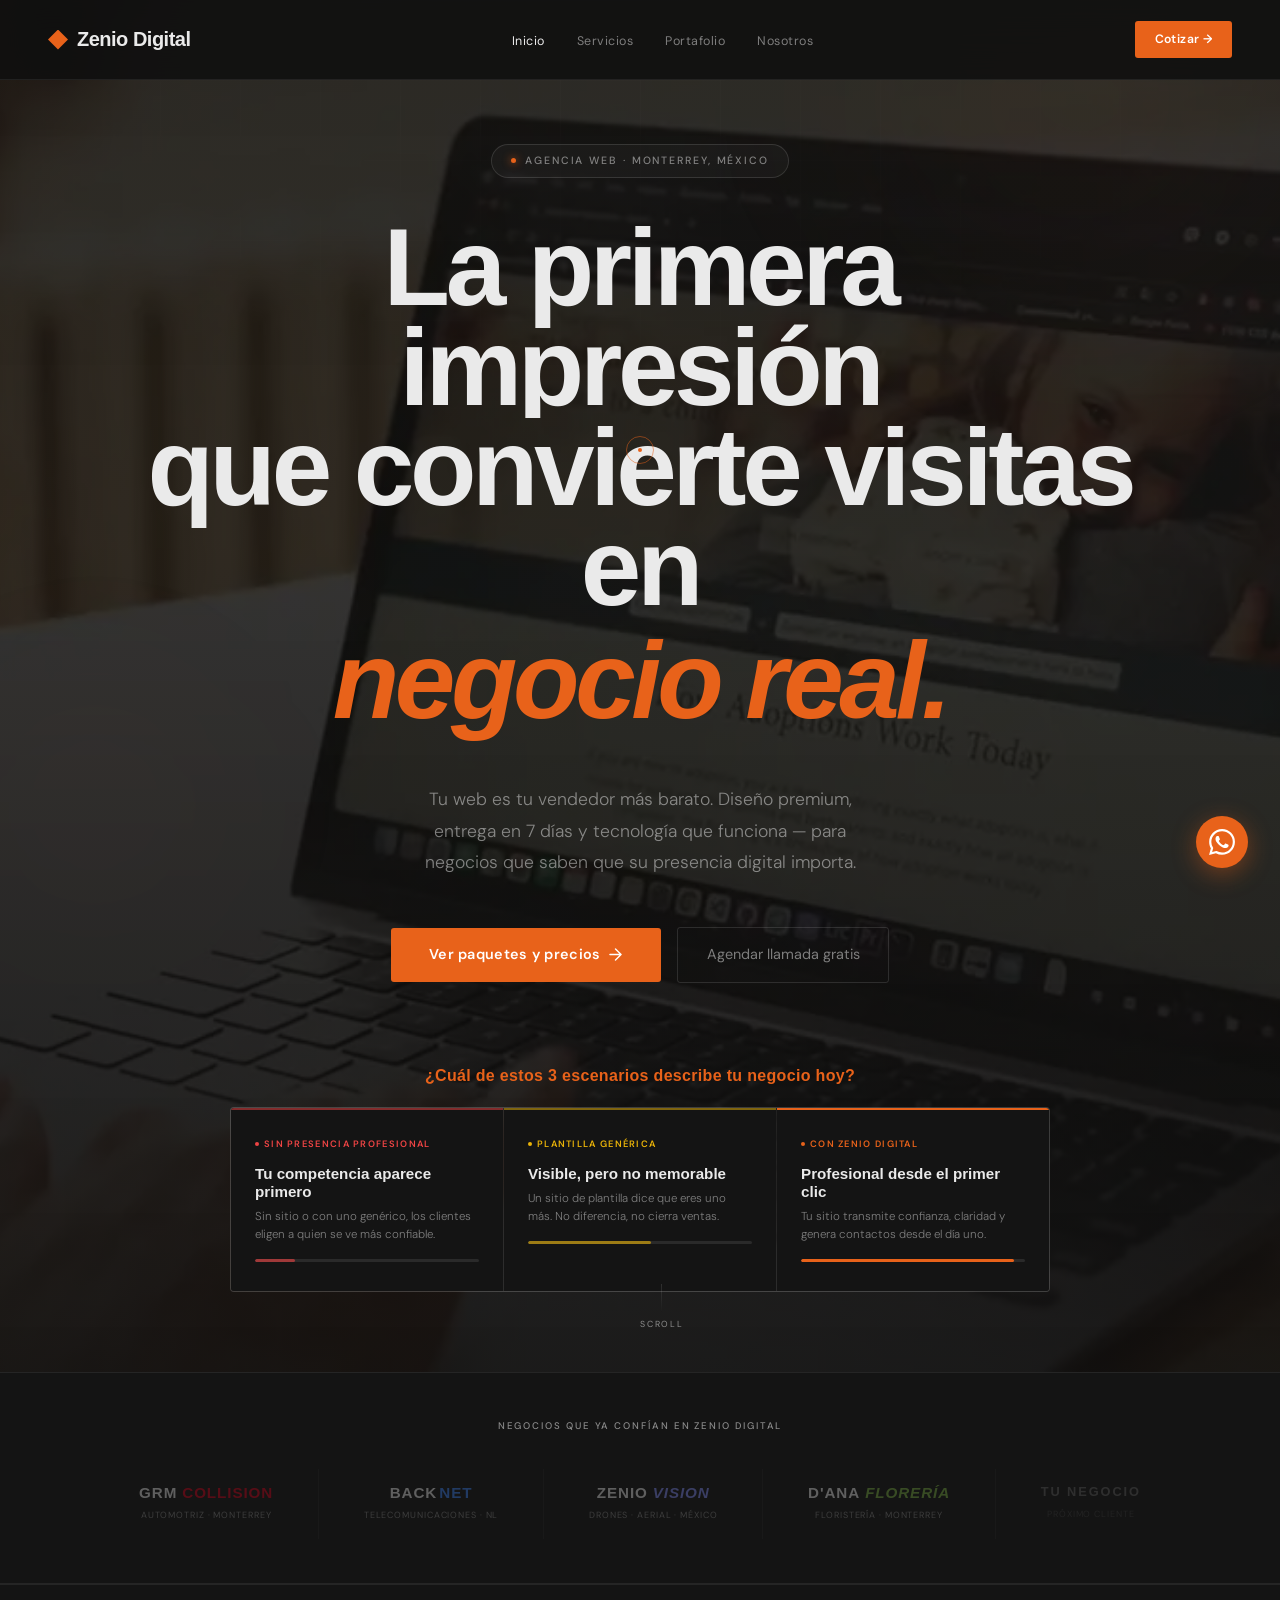
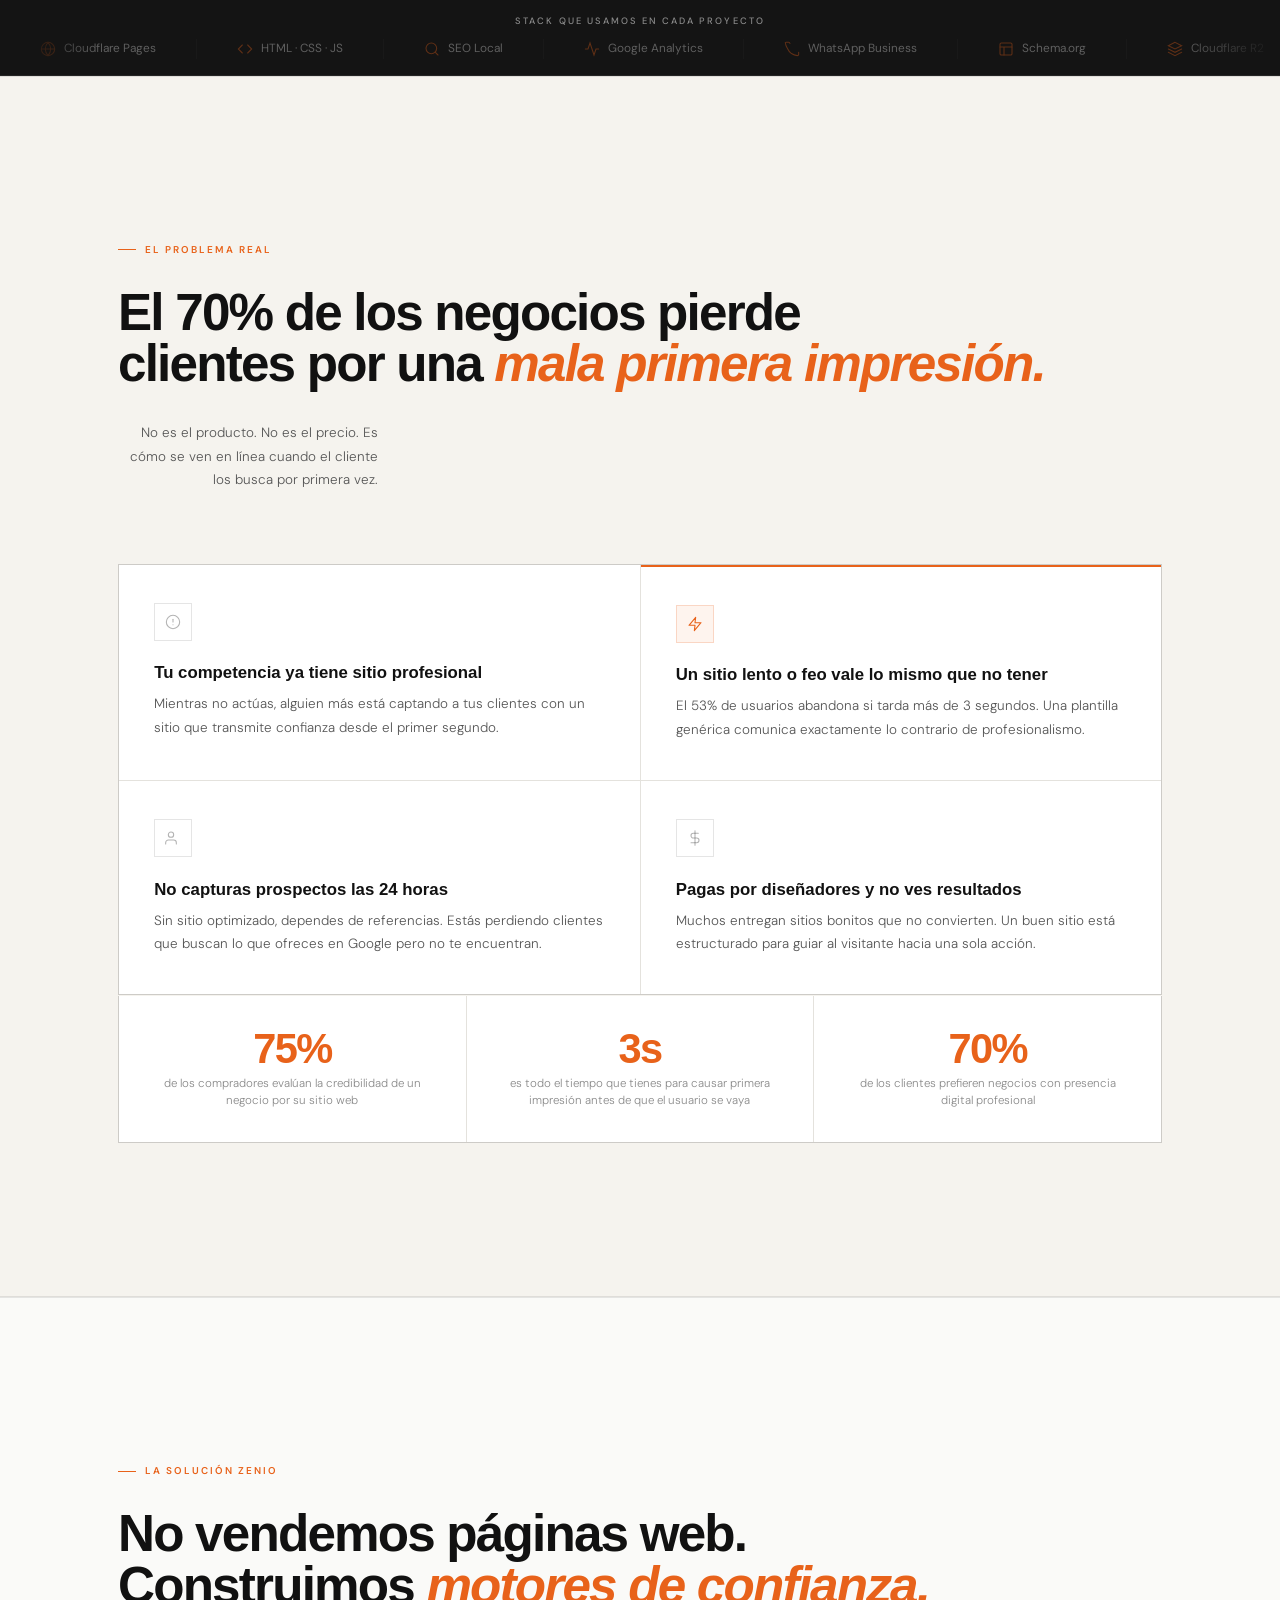
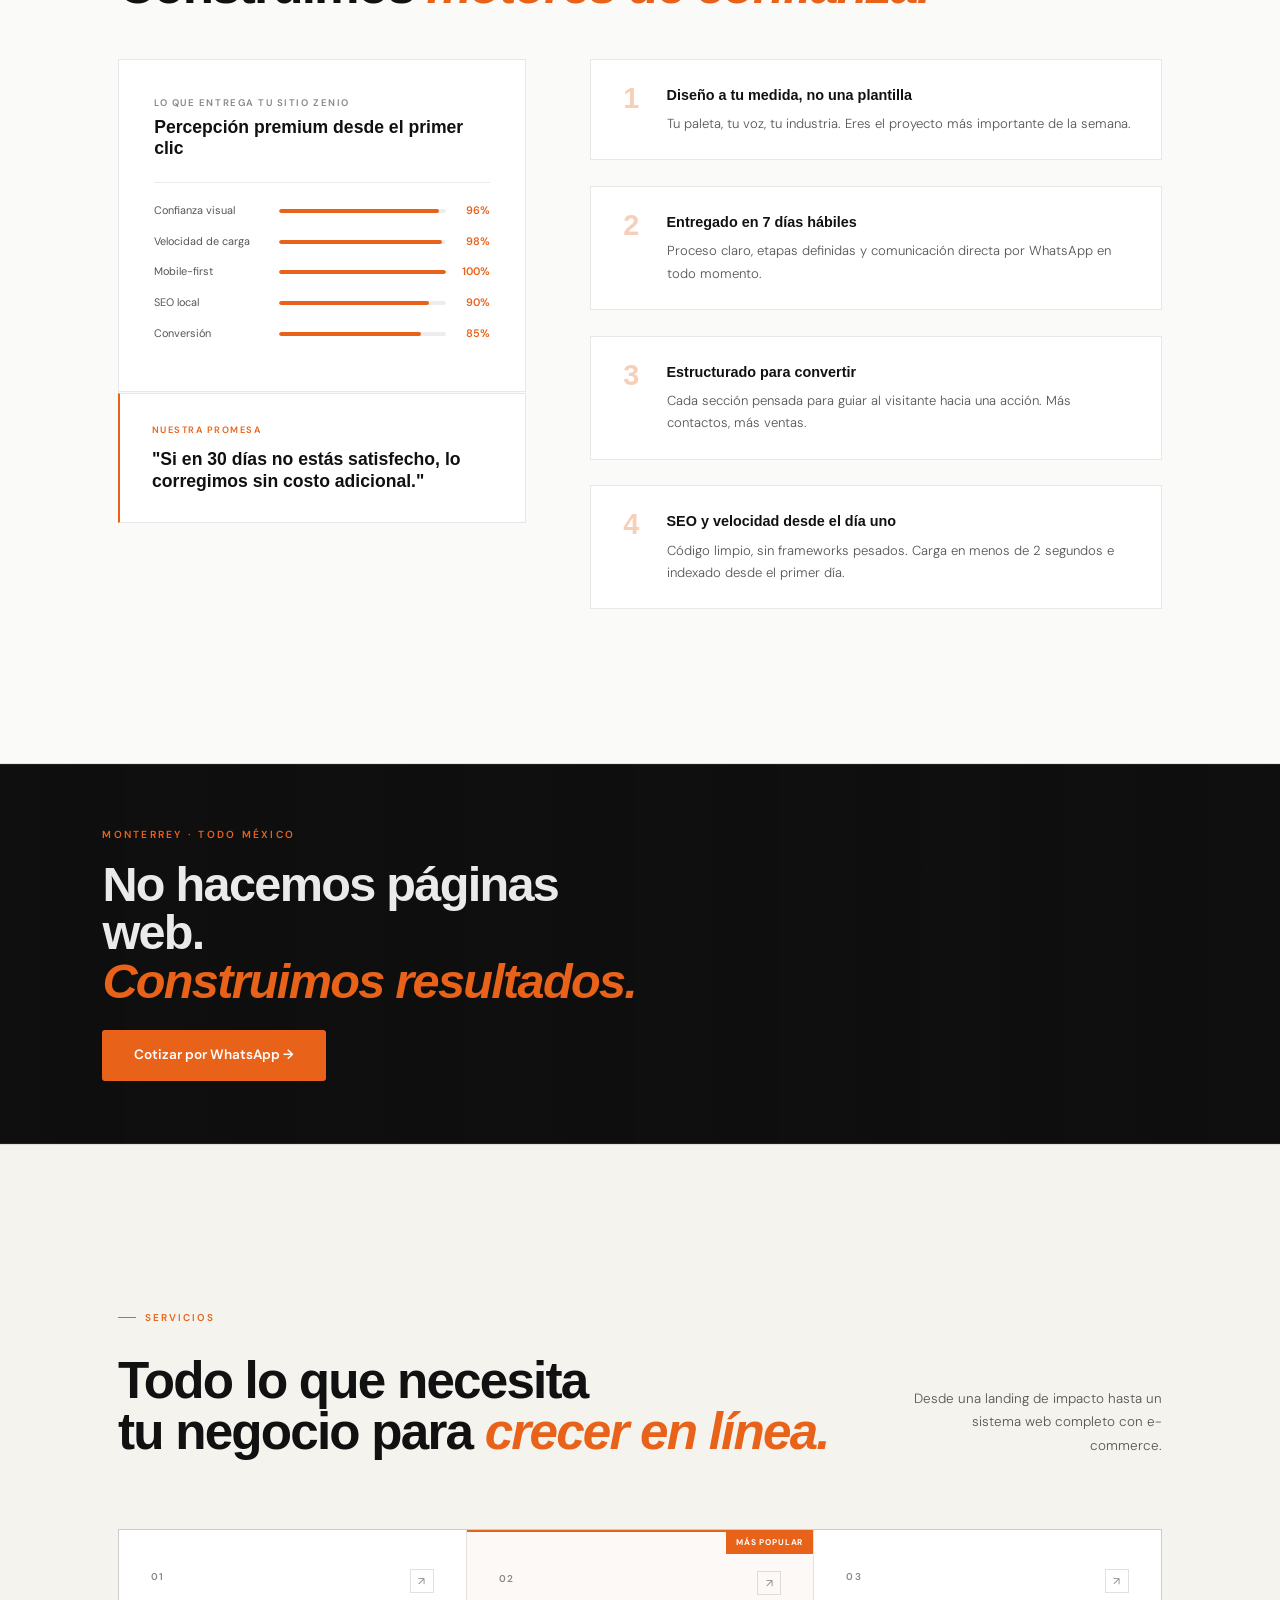
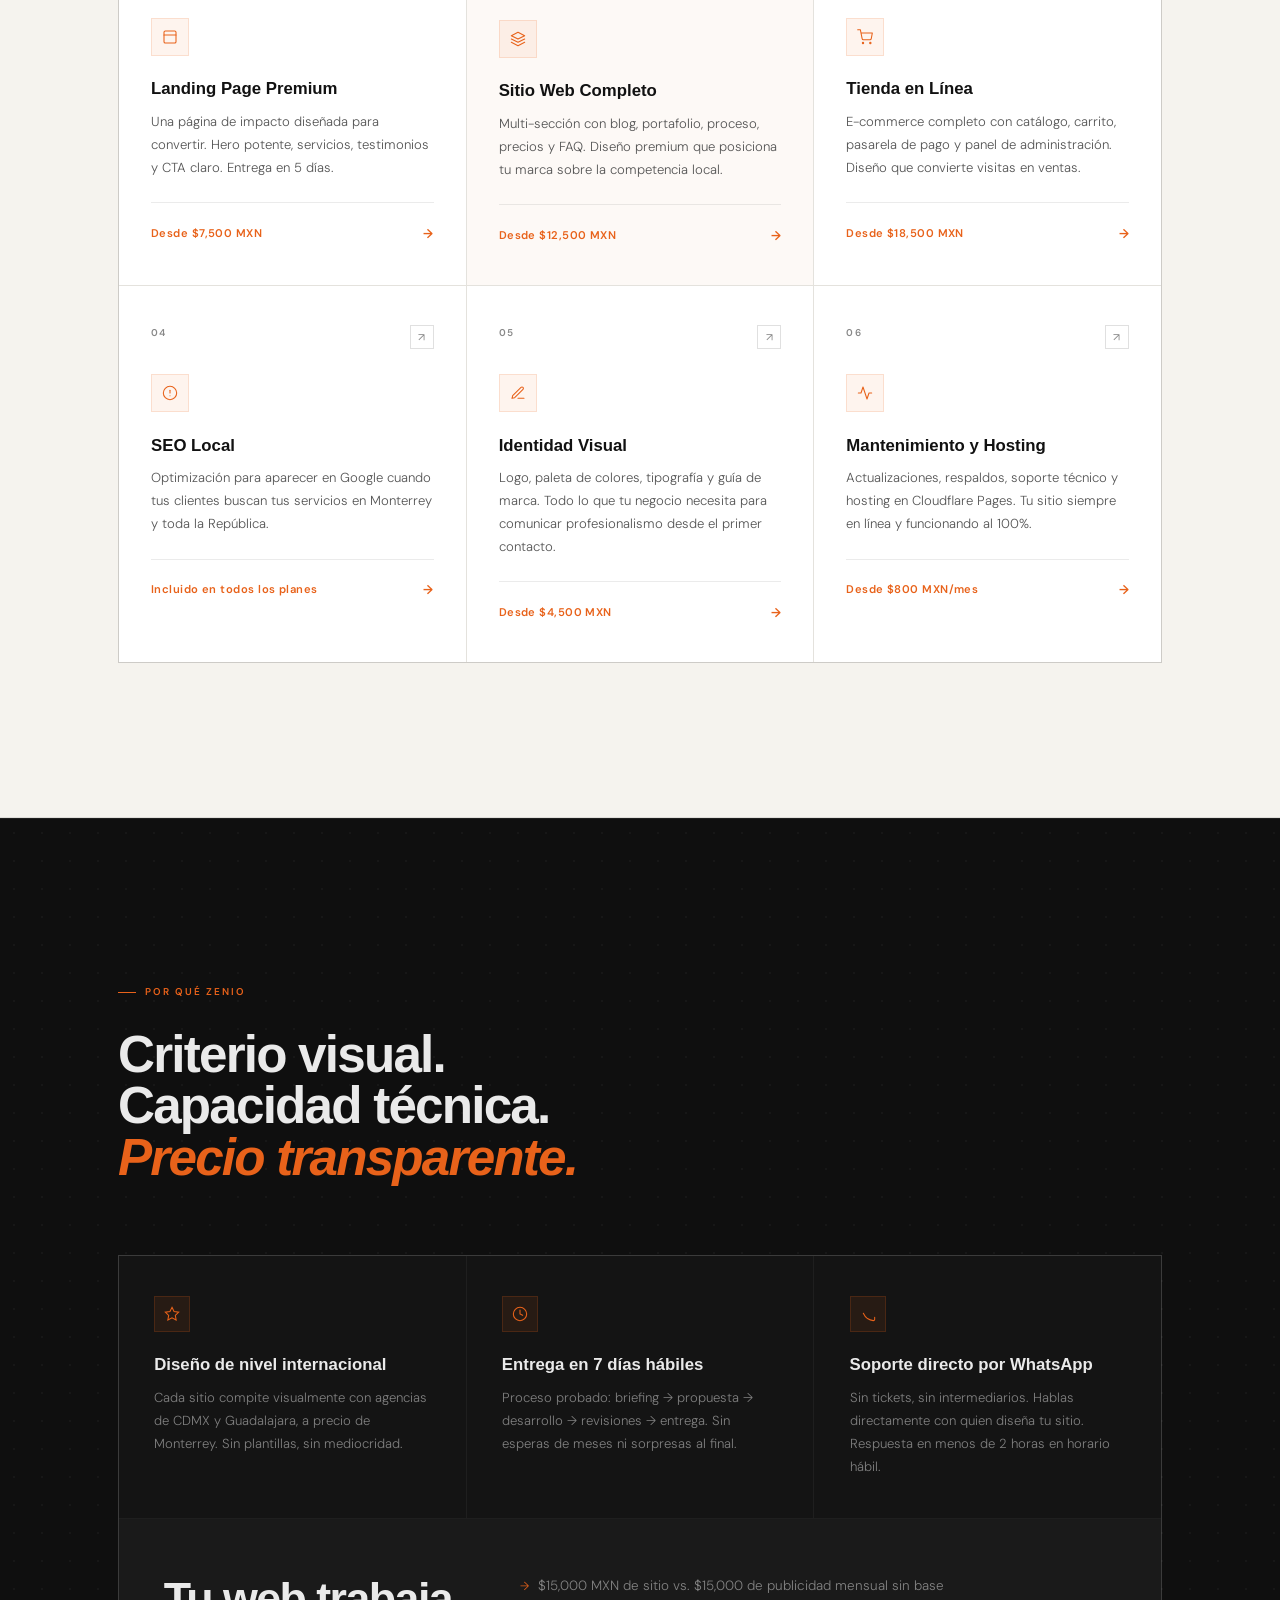
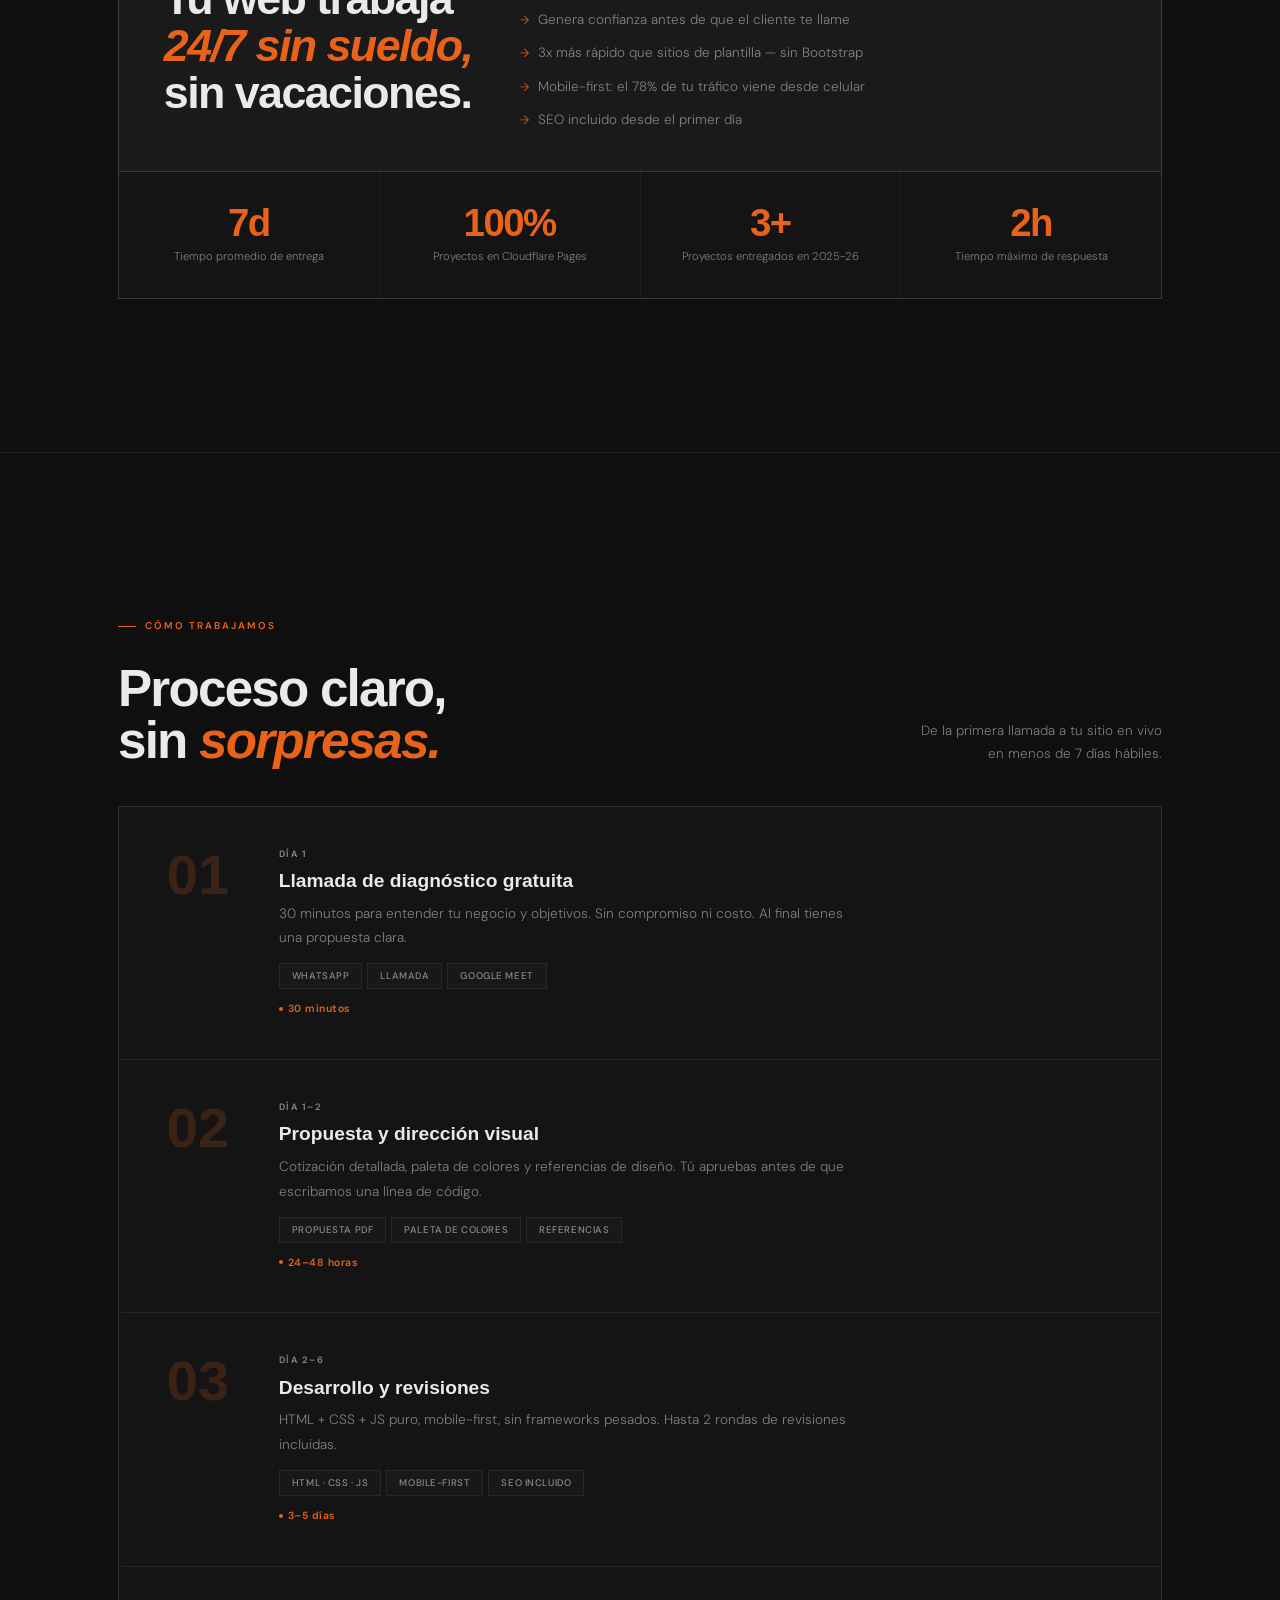
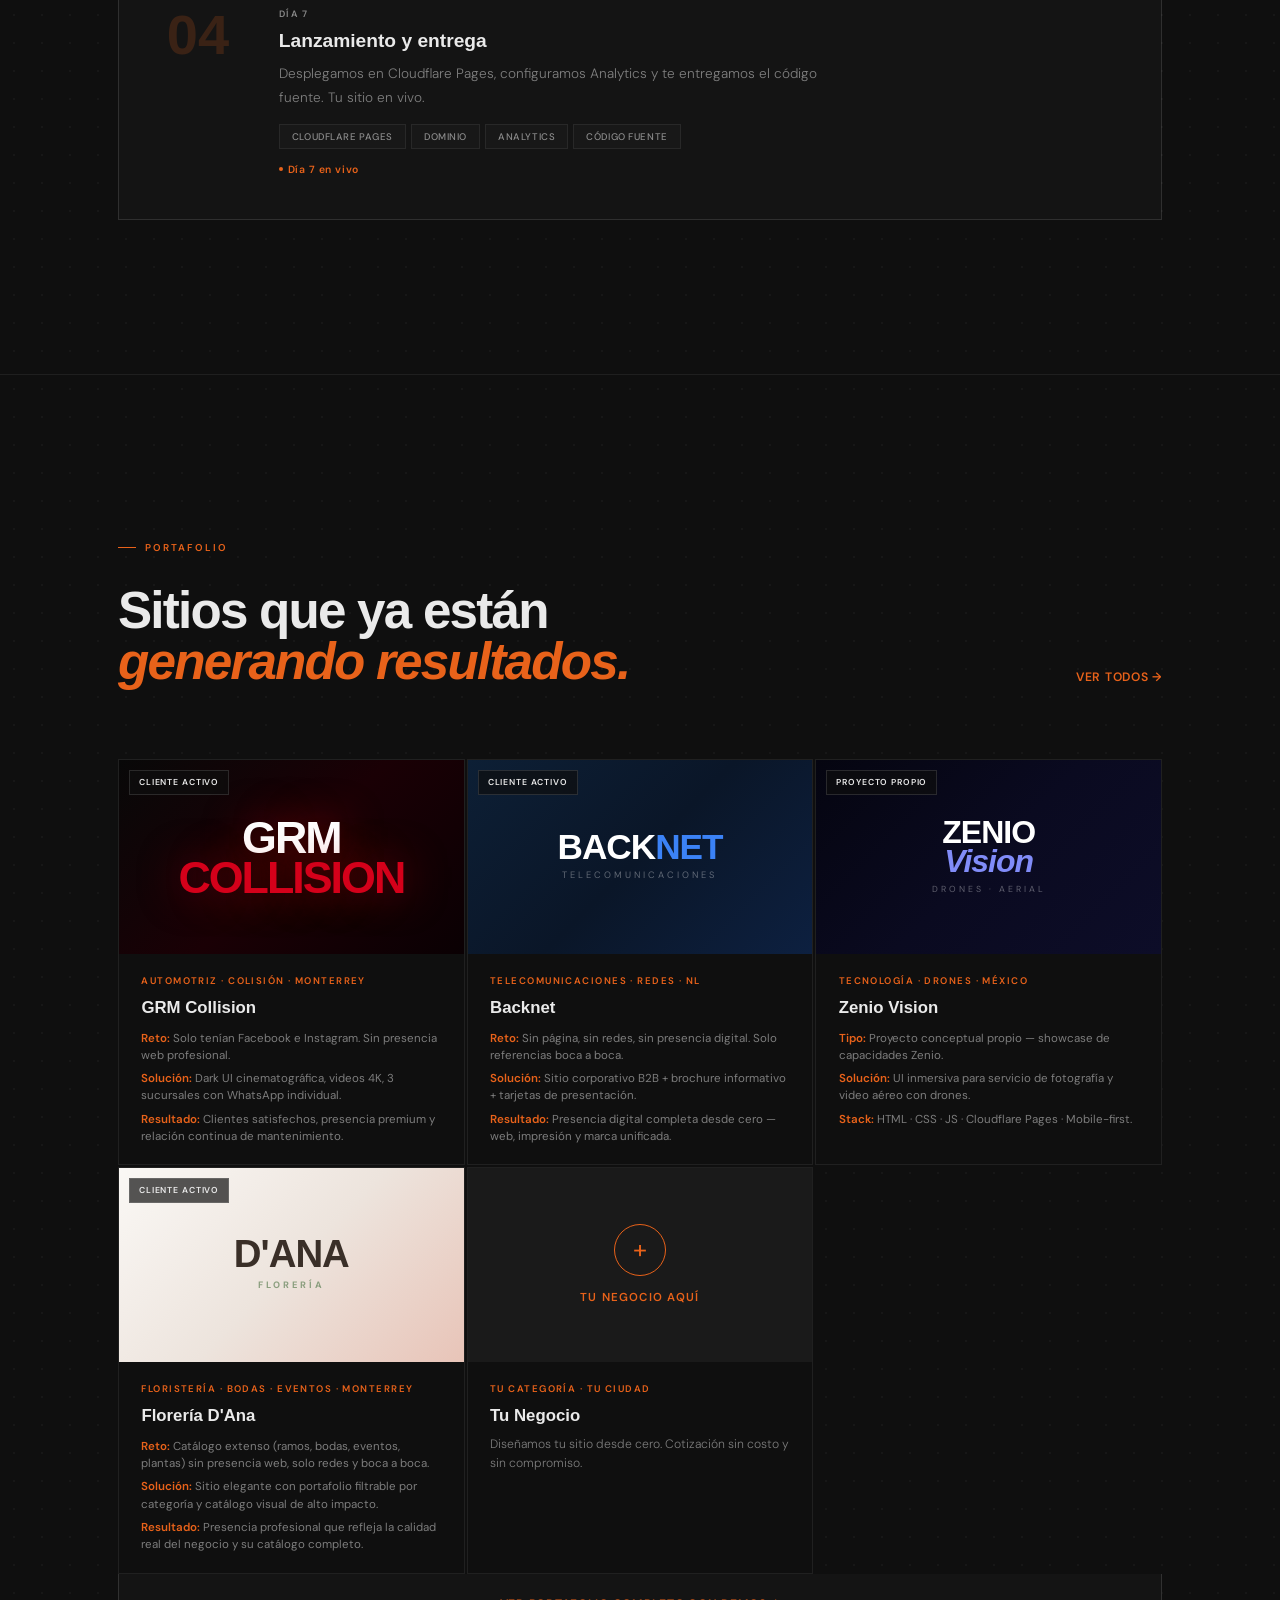
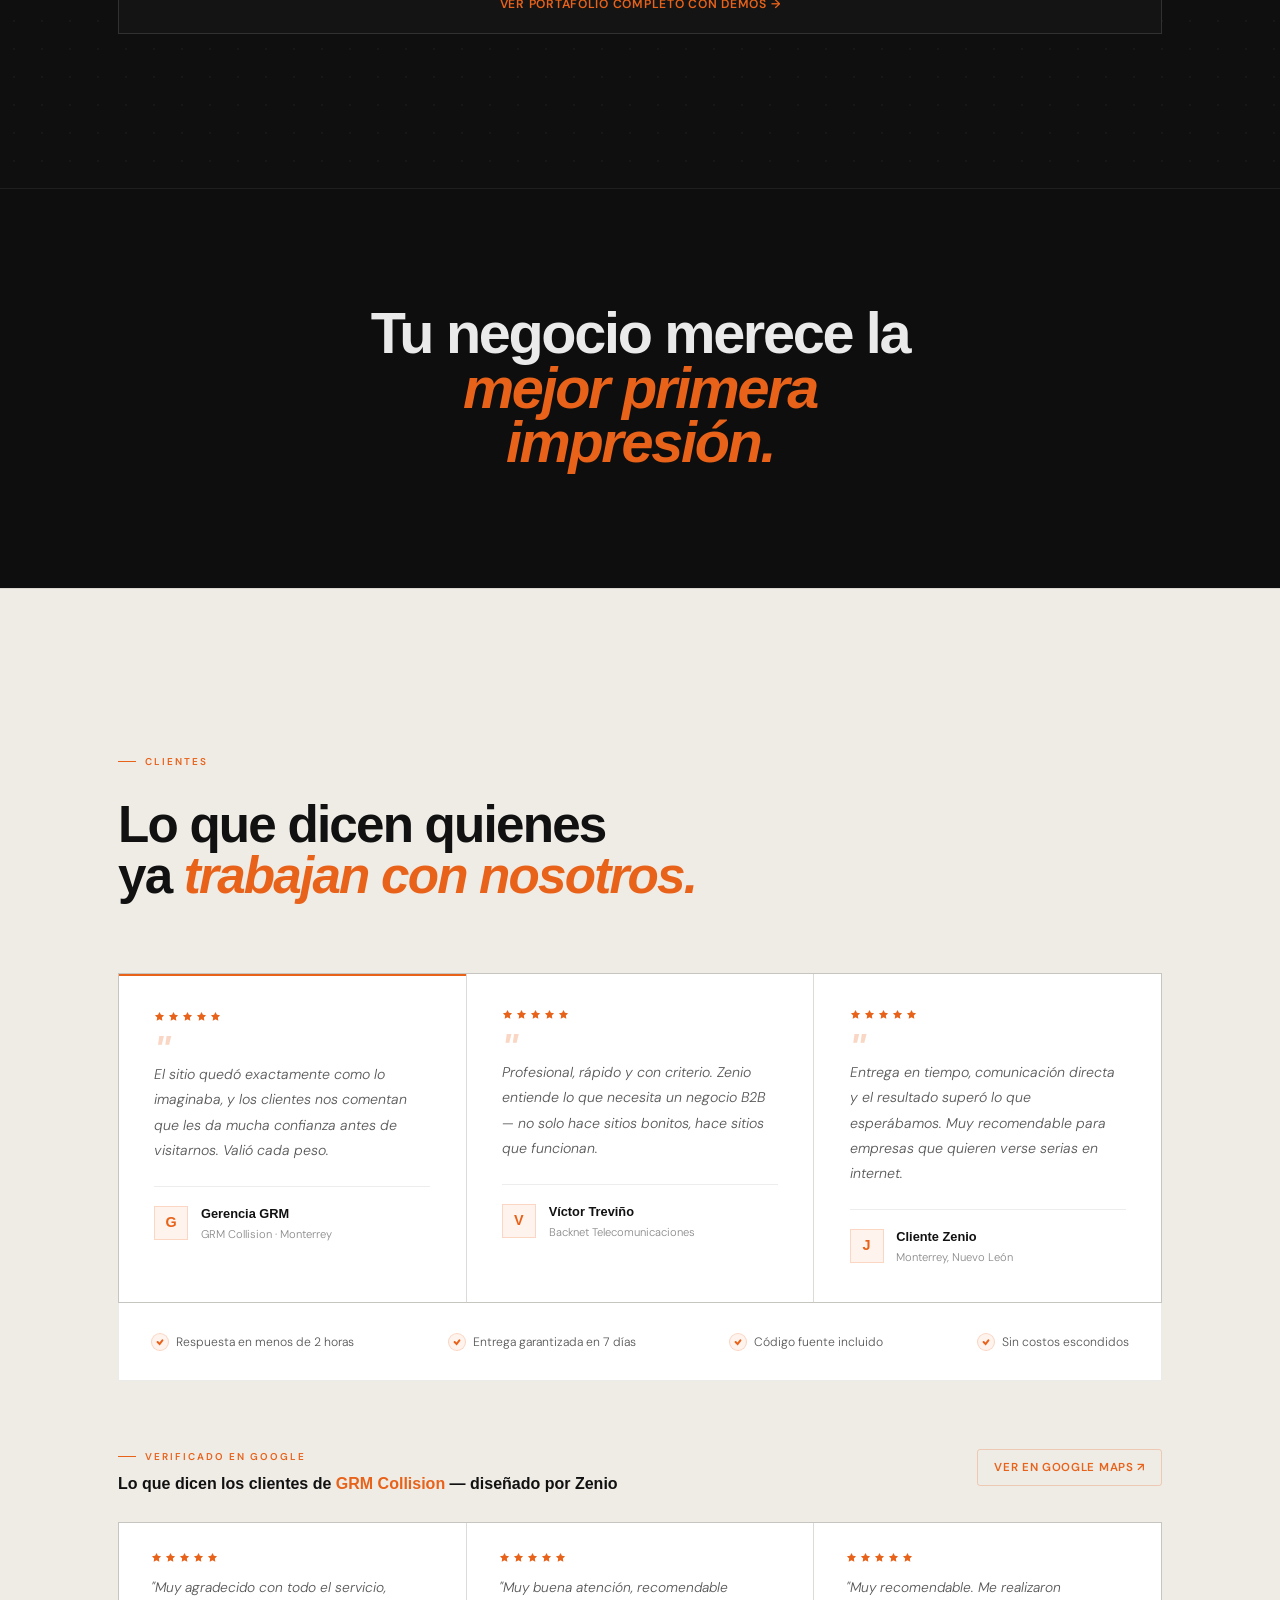
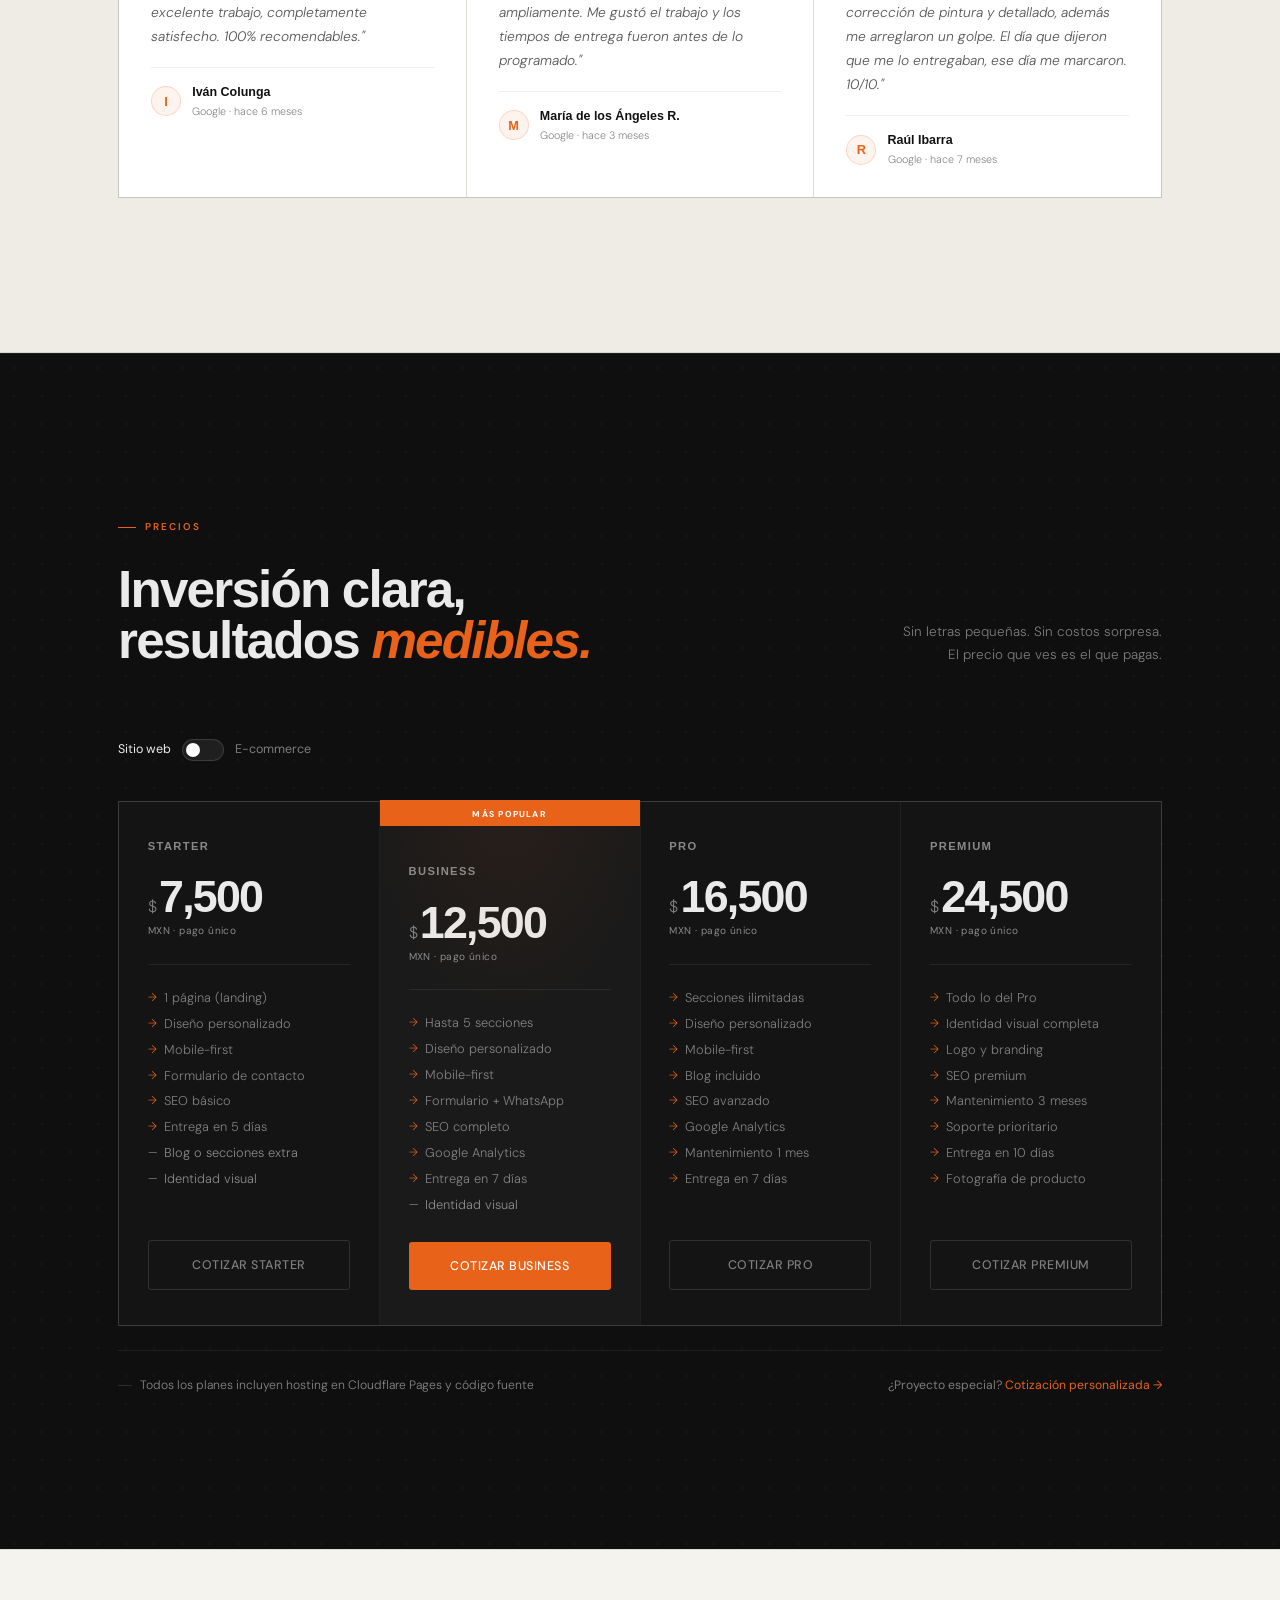
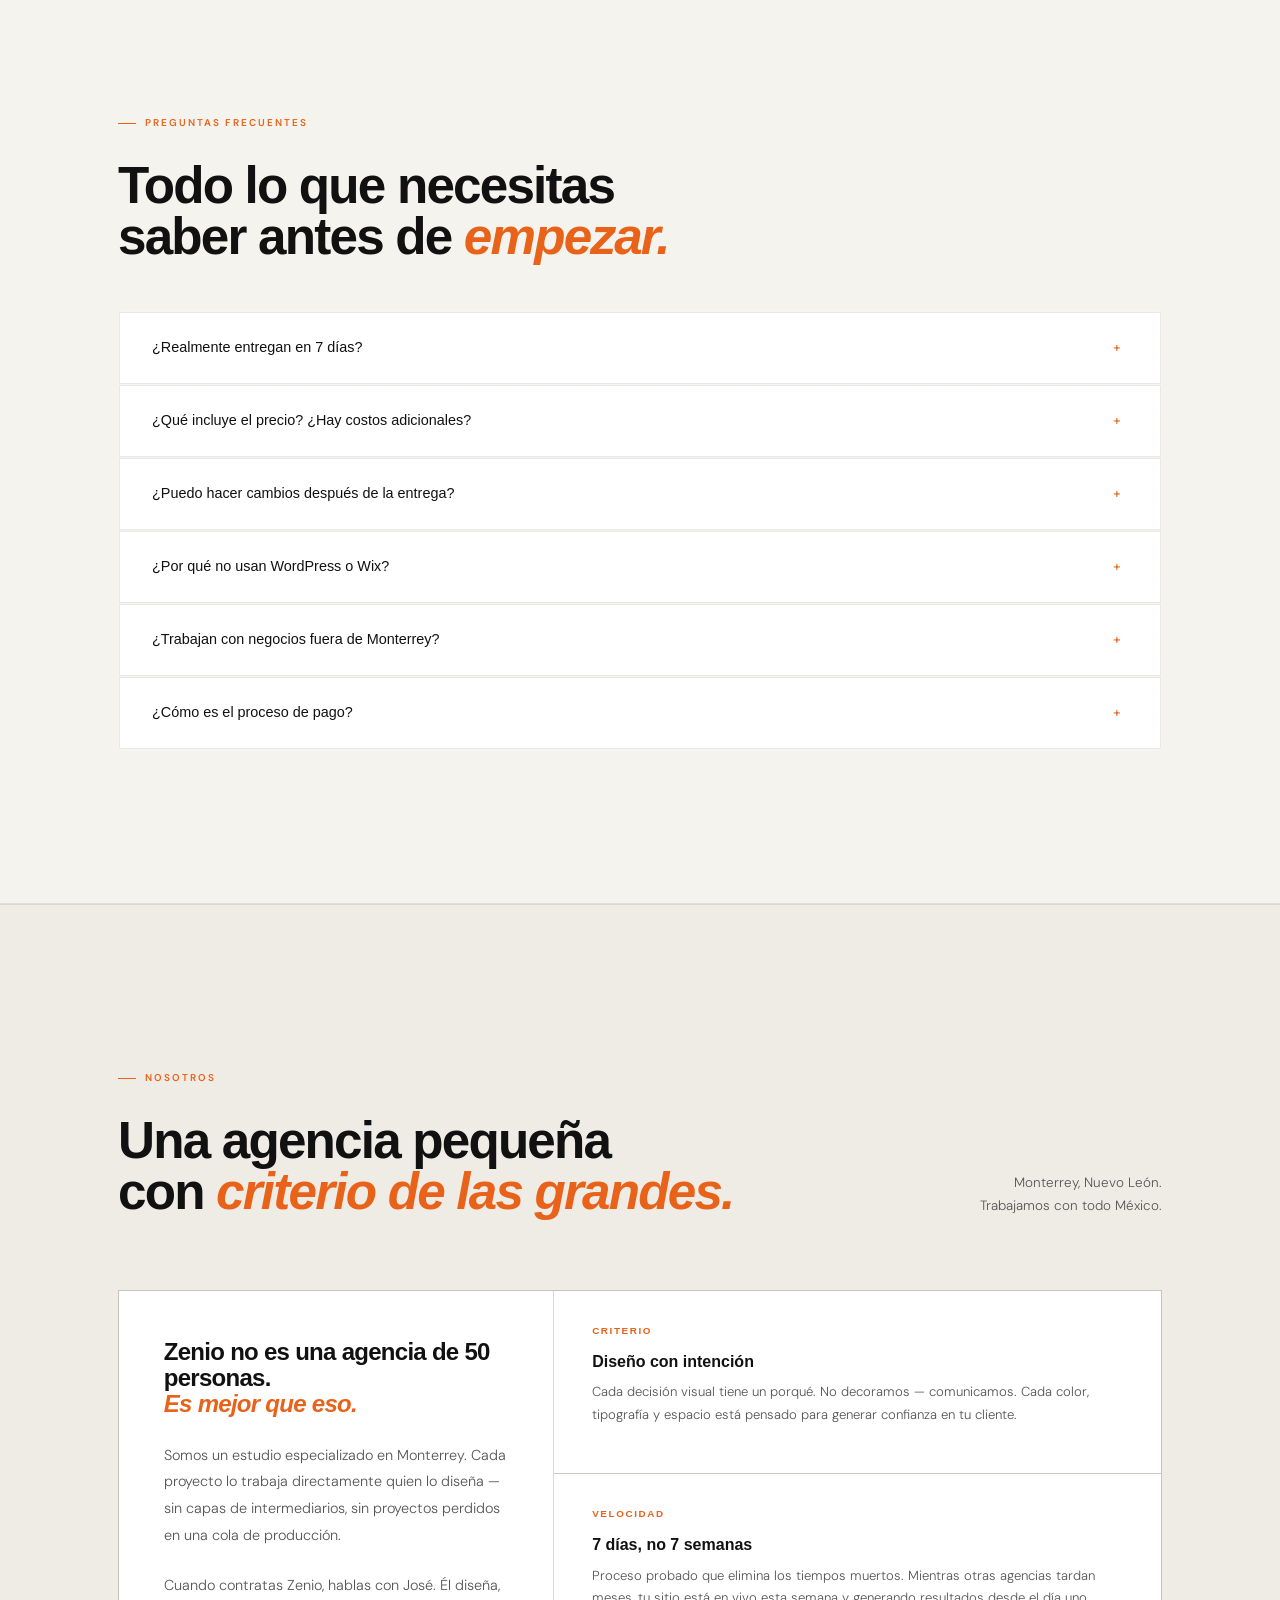
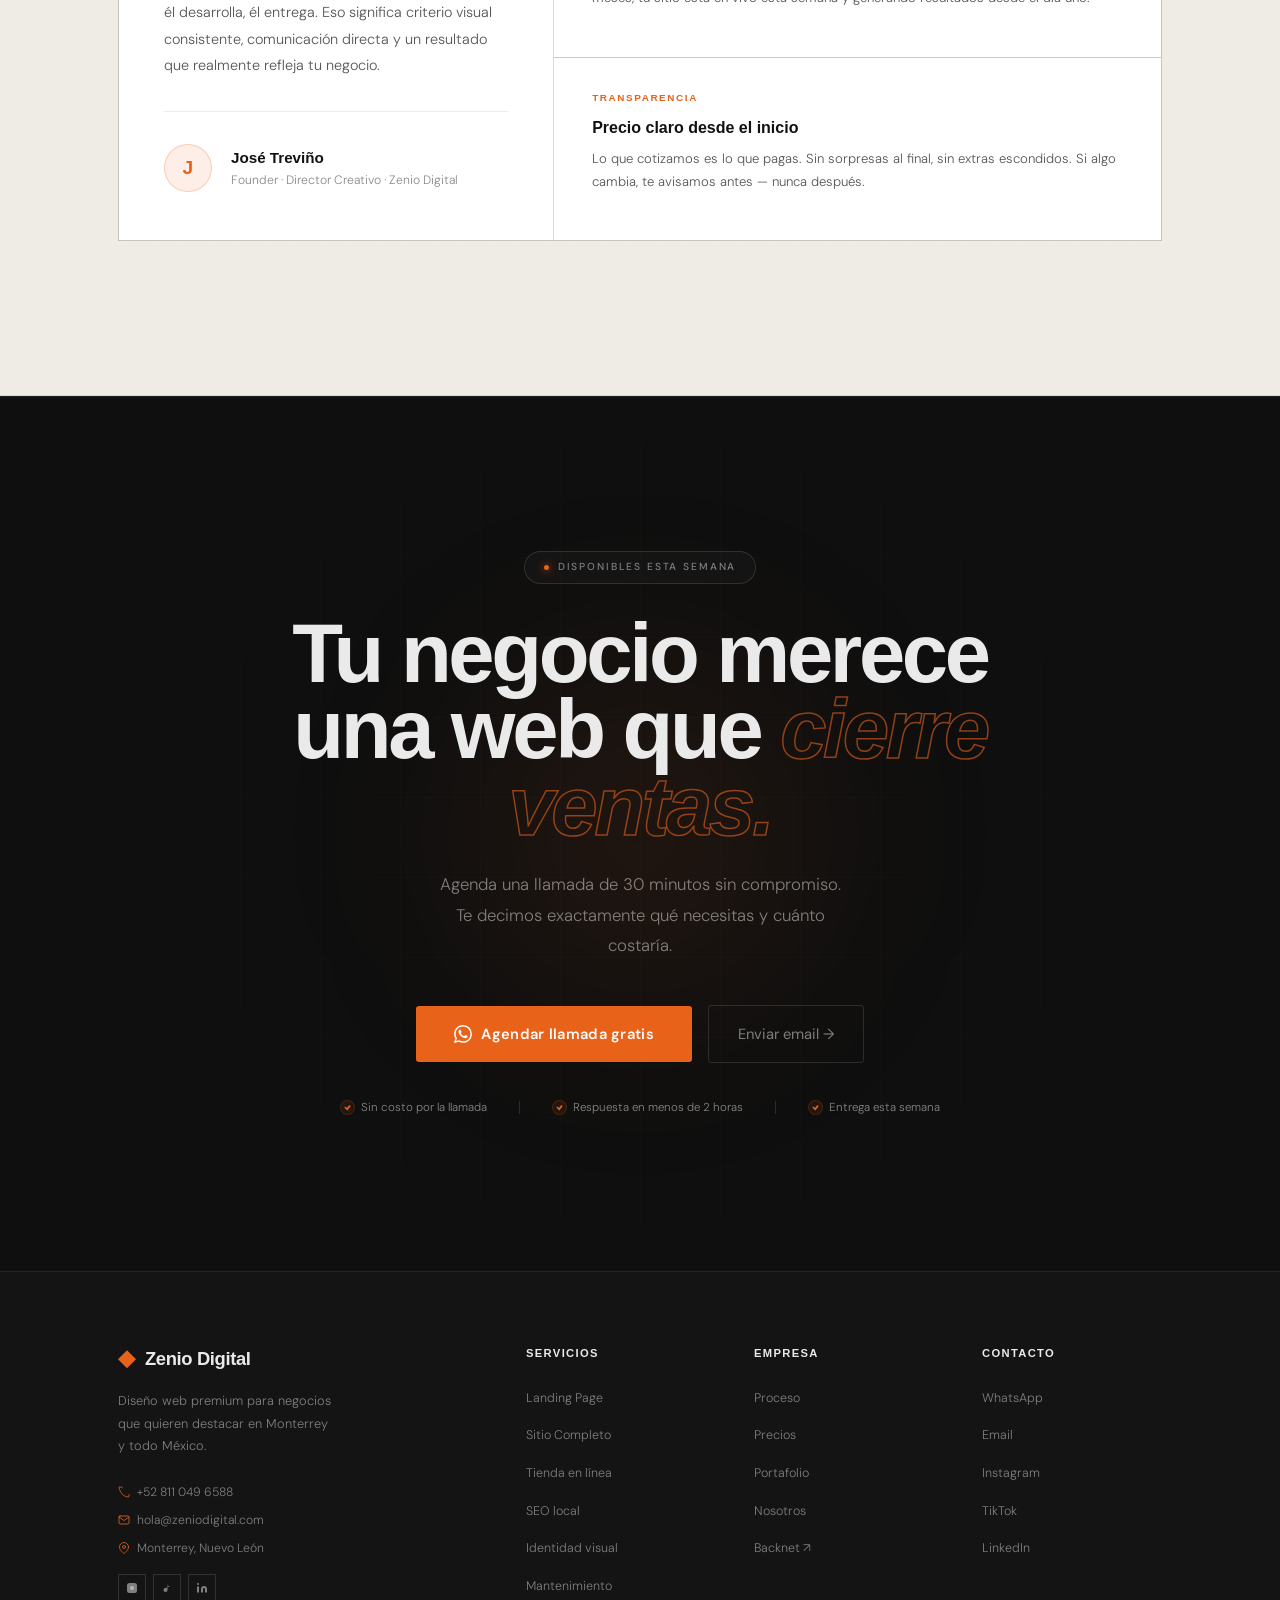
==== commit 68da0dfe: "fix: hacer más visible la etiqueta del comparativo de escenarios en hero" ====
--- a/index.html
+++ b/index.html
@@ -153,6 +153,7 @@
 .hcard.bad  .hcard-fill{width:0%;background:rgba(239,68,68,.6)}
 .hcard.mid  .hcard-fill{width:0%;background:rgba(234,179,8,.6)}
 .hcard.ok   .hcard-fill{width:0%;background:var(--or)}
+.hero-cards-label{font-size:1rem;font-weight:700;letter-spacing:.02em;color:var(--or);text-transform:none;margin-bottom:1.1rem;font-family:var(--cg)}
 
 .scroll-cue{position:absolute;bottom:2.5rem;left:50%;transform:translateX(-50%);display:flex;flex-direction:column;align-items:center;gap:5px;z-index:2;animation:fadeup .6s 1.5s ease both}
 .scroll-line{width:1px;height:28px;background:linear-gradient(to bottom,var(--bd2),transparent);animation:scaleY 2.2s ease-in-out infinite}
@@ -582,6 +583,7 @@
       <a href="https://wa.me/528110496588?text=Hola,%20quiero%20agendar%20una%20llamada%20sin%20compromiso" class="btn-sec" target="_blank">Agendar llamada gratis</a>
     </div>
     <!-- Comparativo visual -->
+    <div class="hero-cards-label">¿Cuál de estos 3 escenarios describe tu negocio hoy?</div>
     <div class="hero-cards rv">
       <div class="hcard bad">
         <div class="hcard-tag"><div class="hcard-dot"></div>Sin presencia profesional</div>
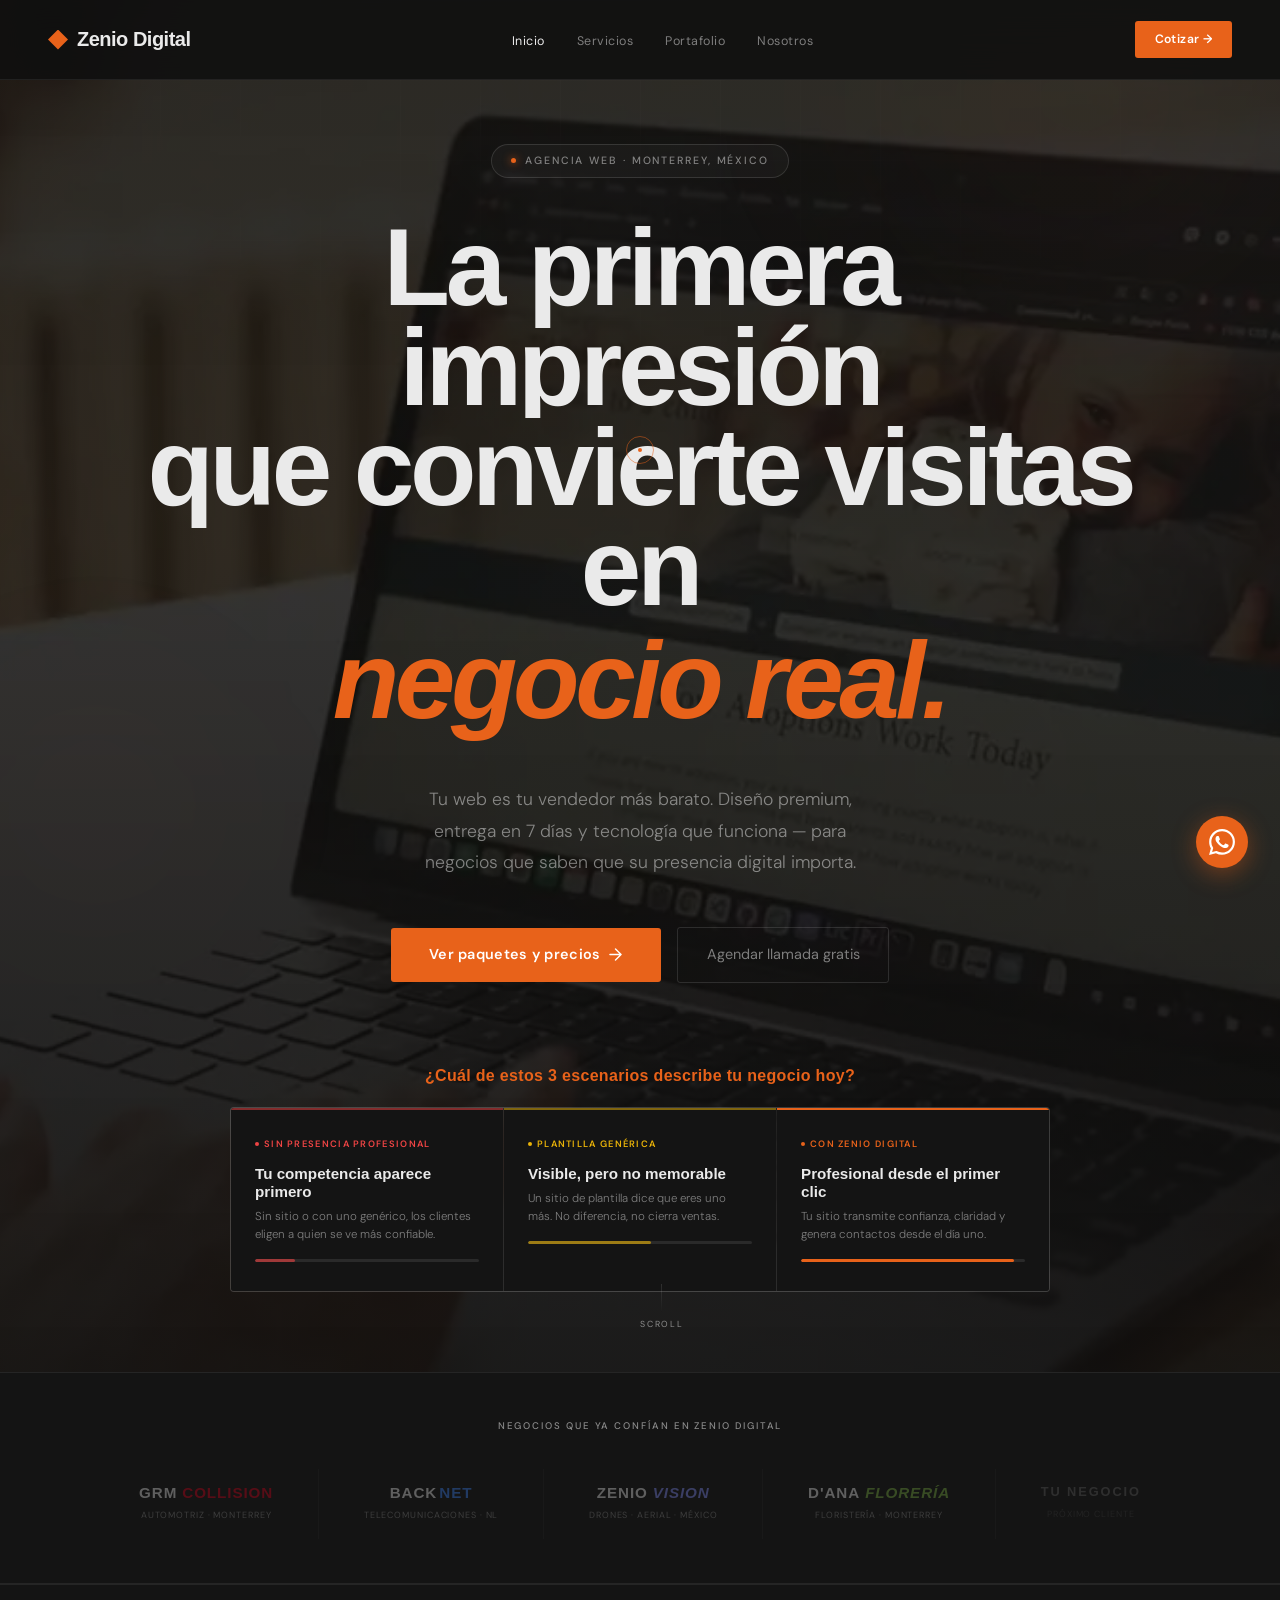
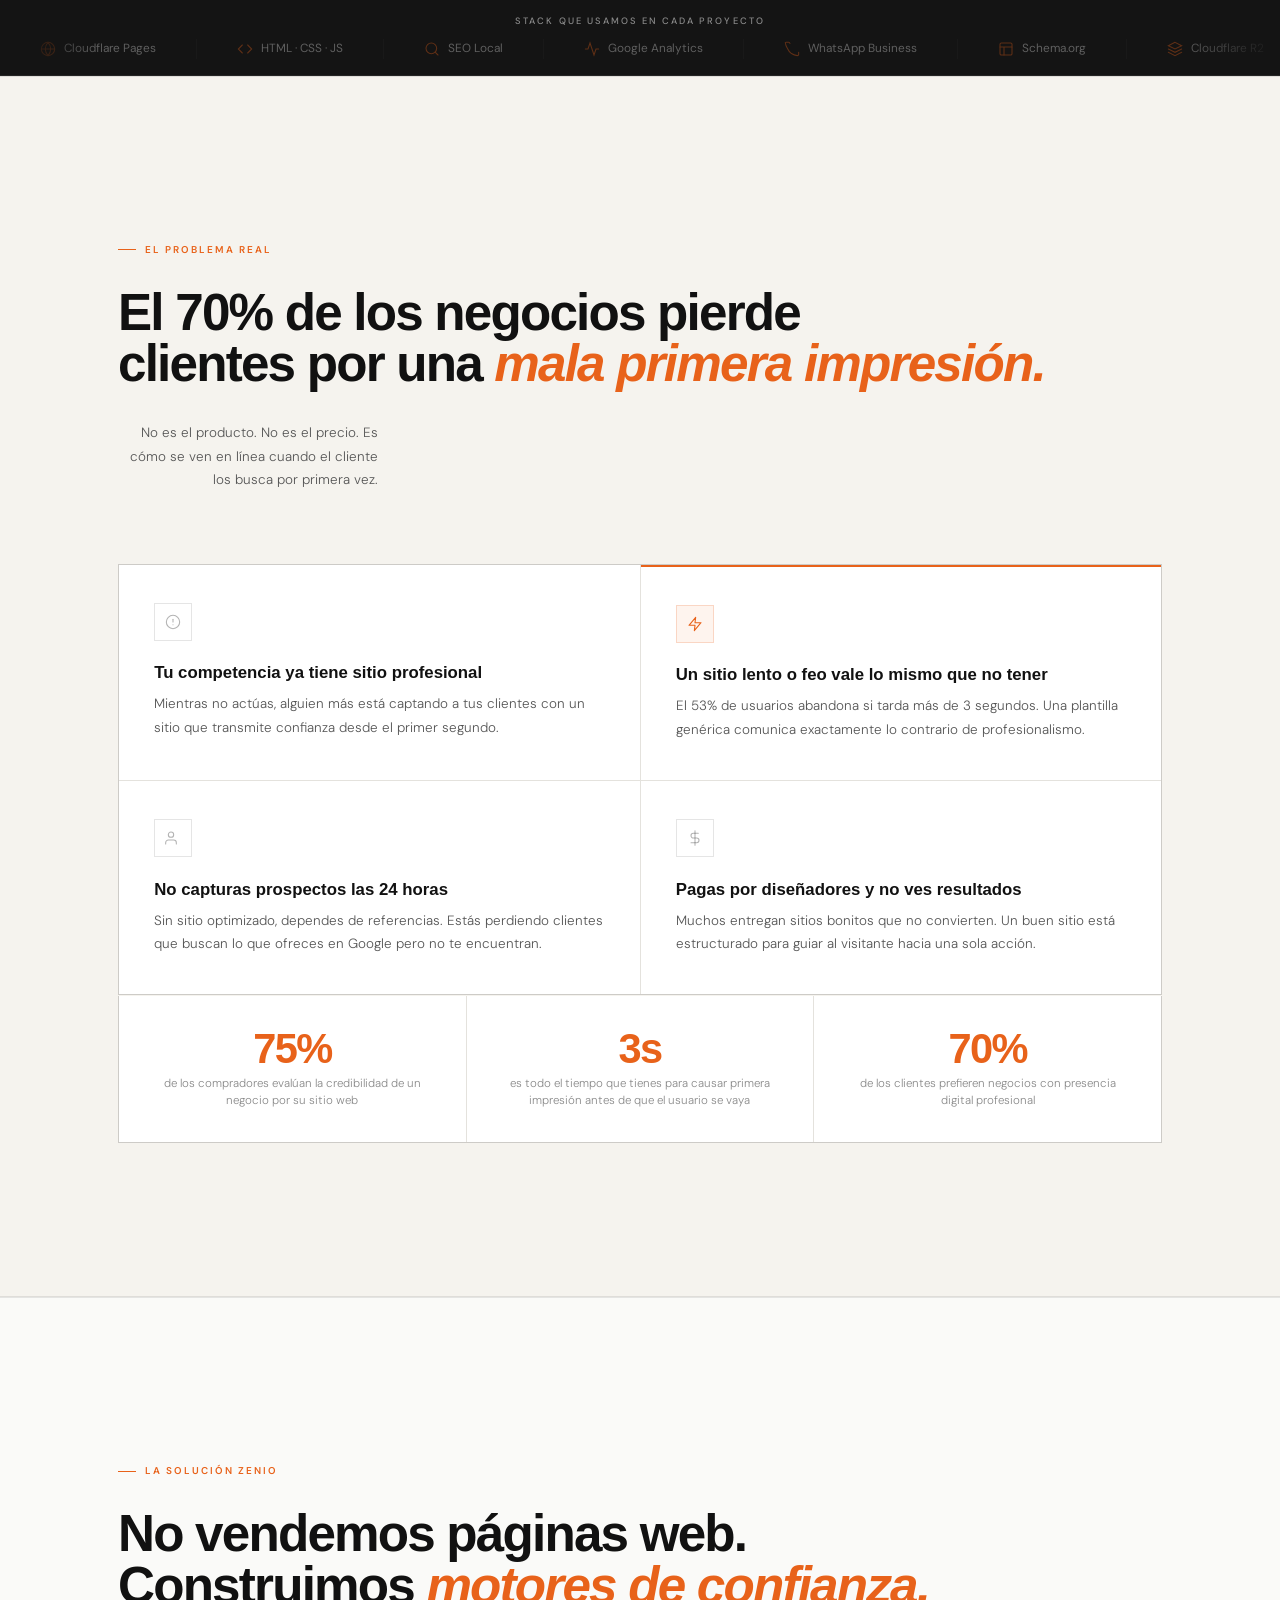
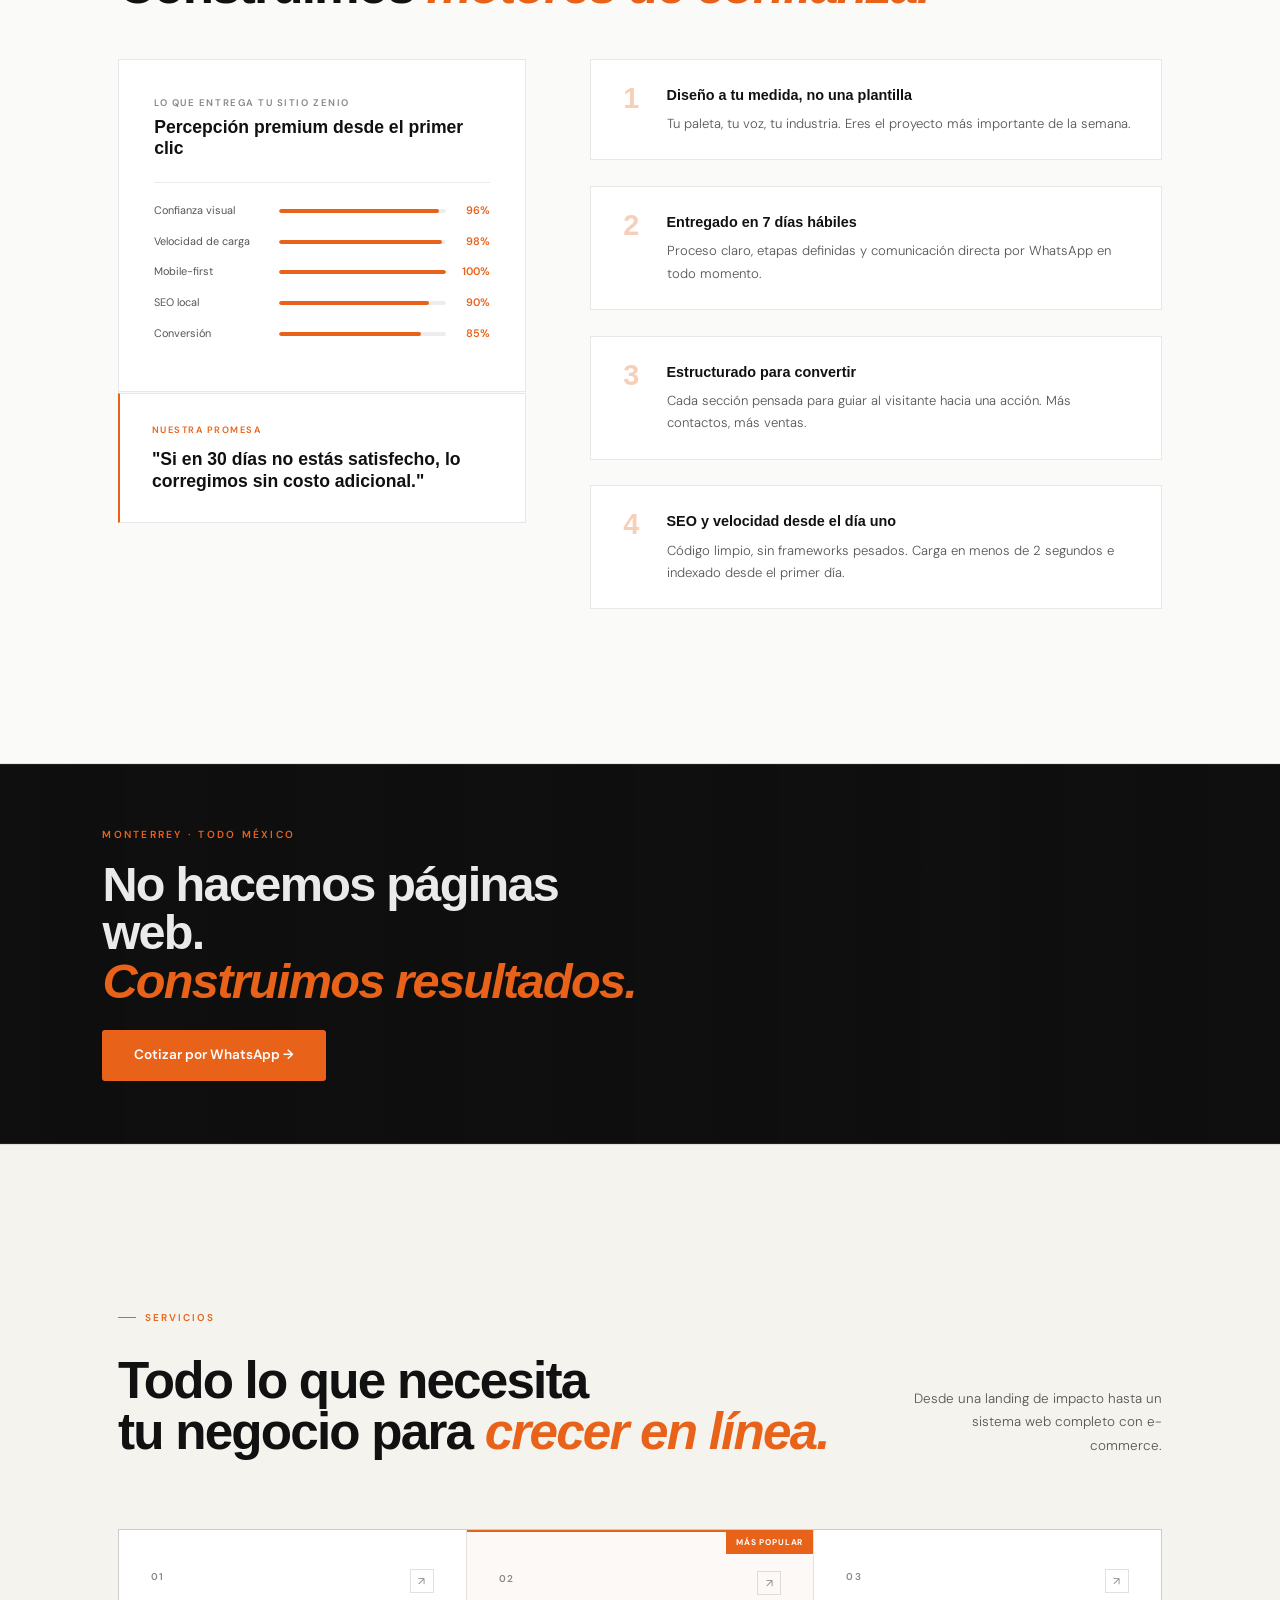
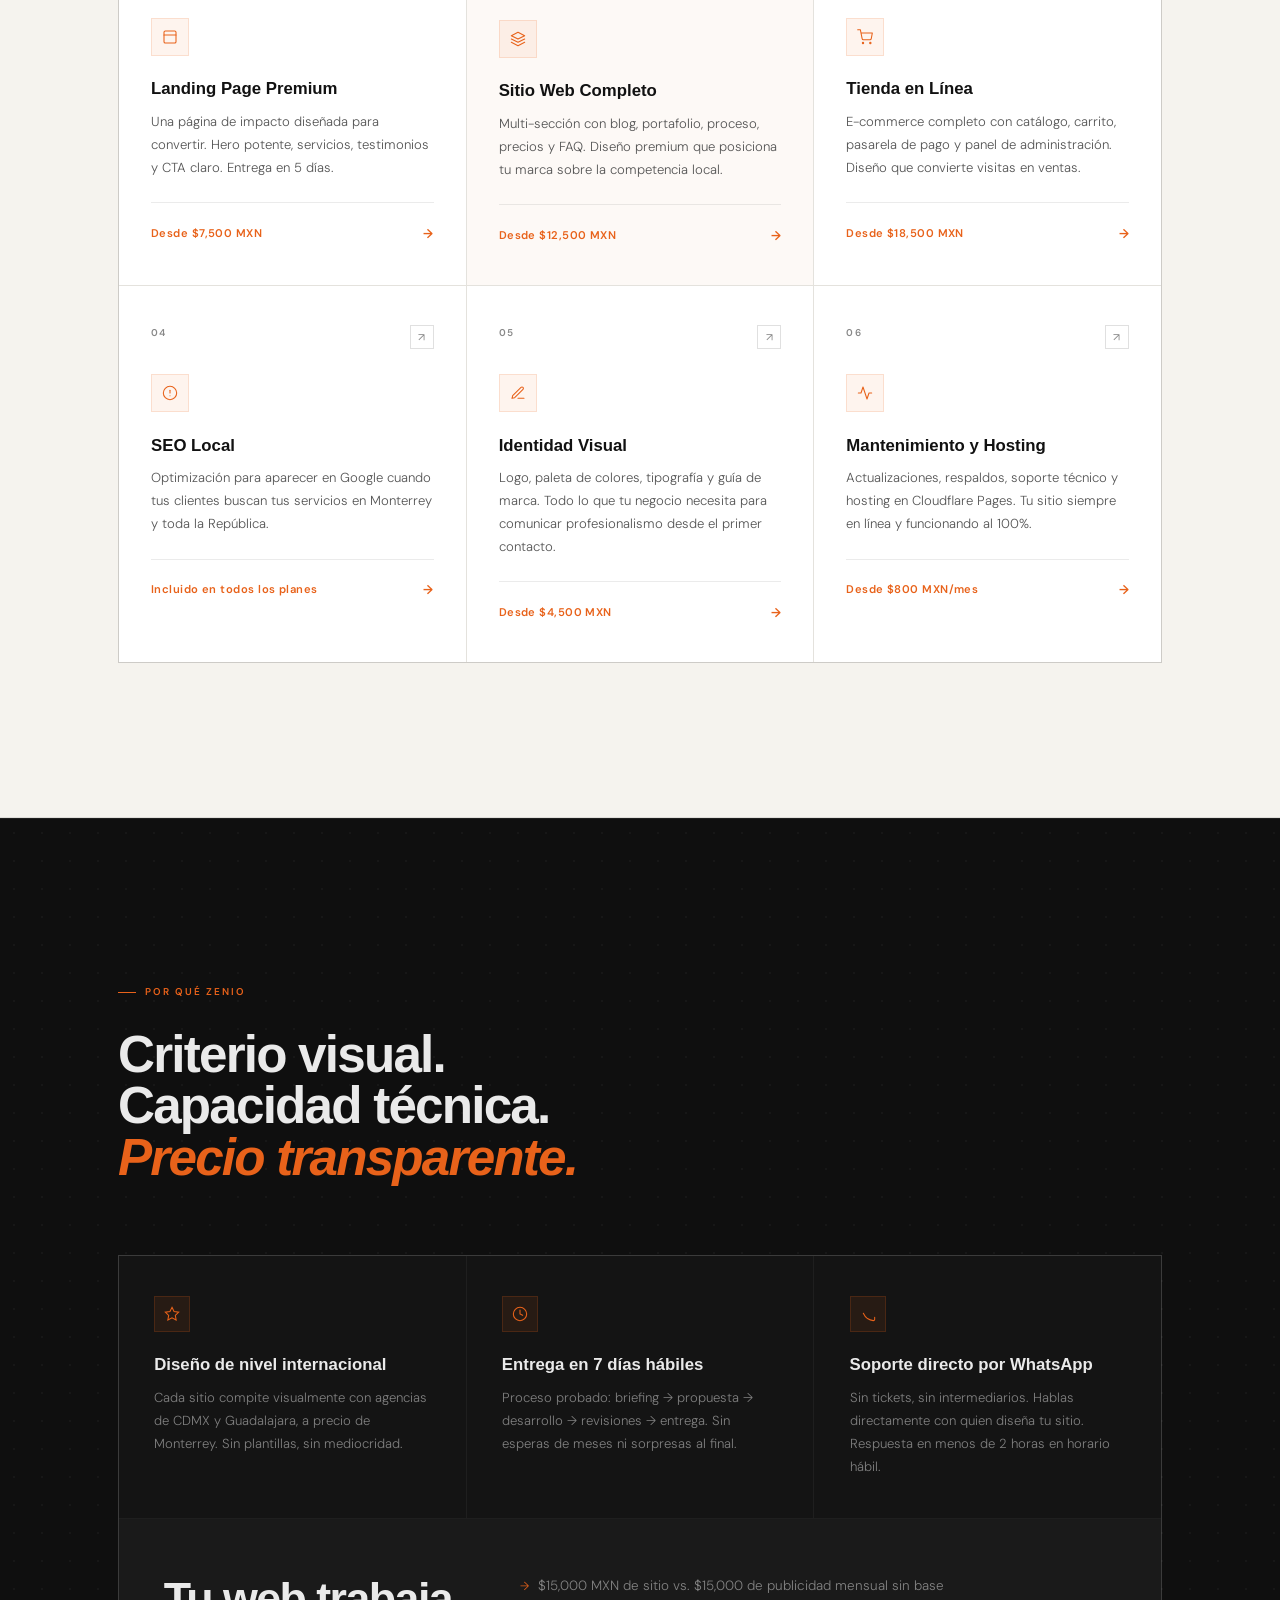
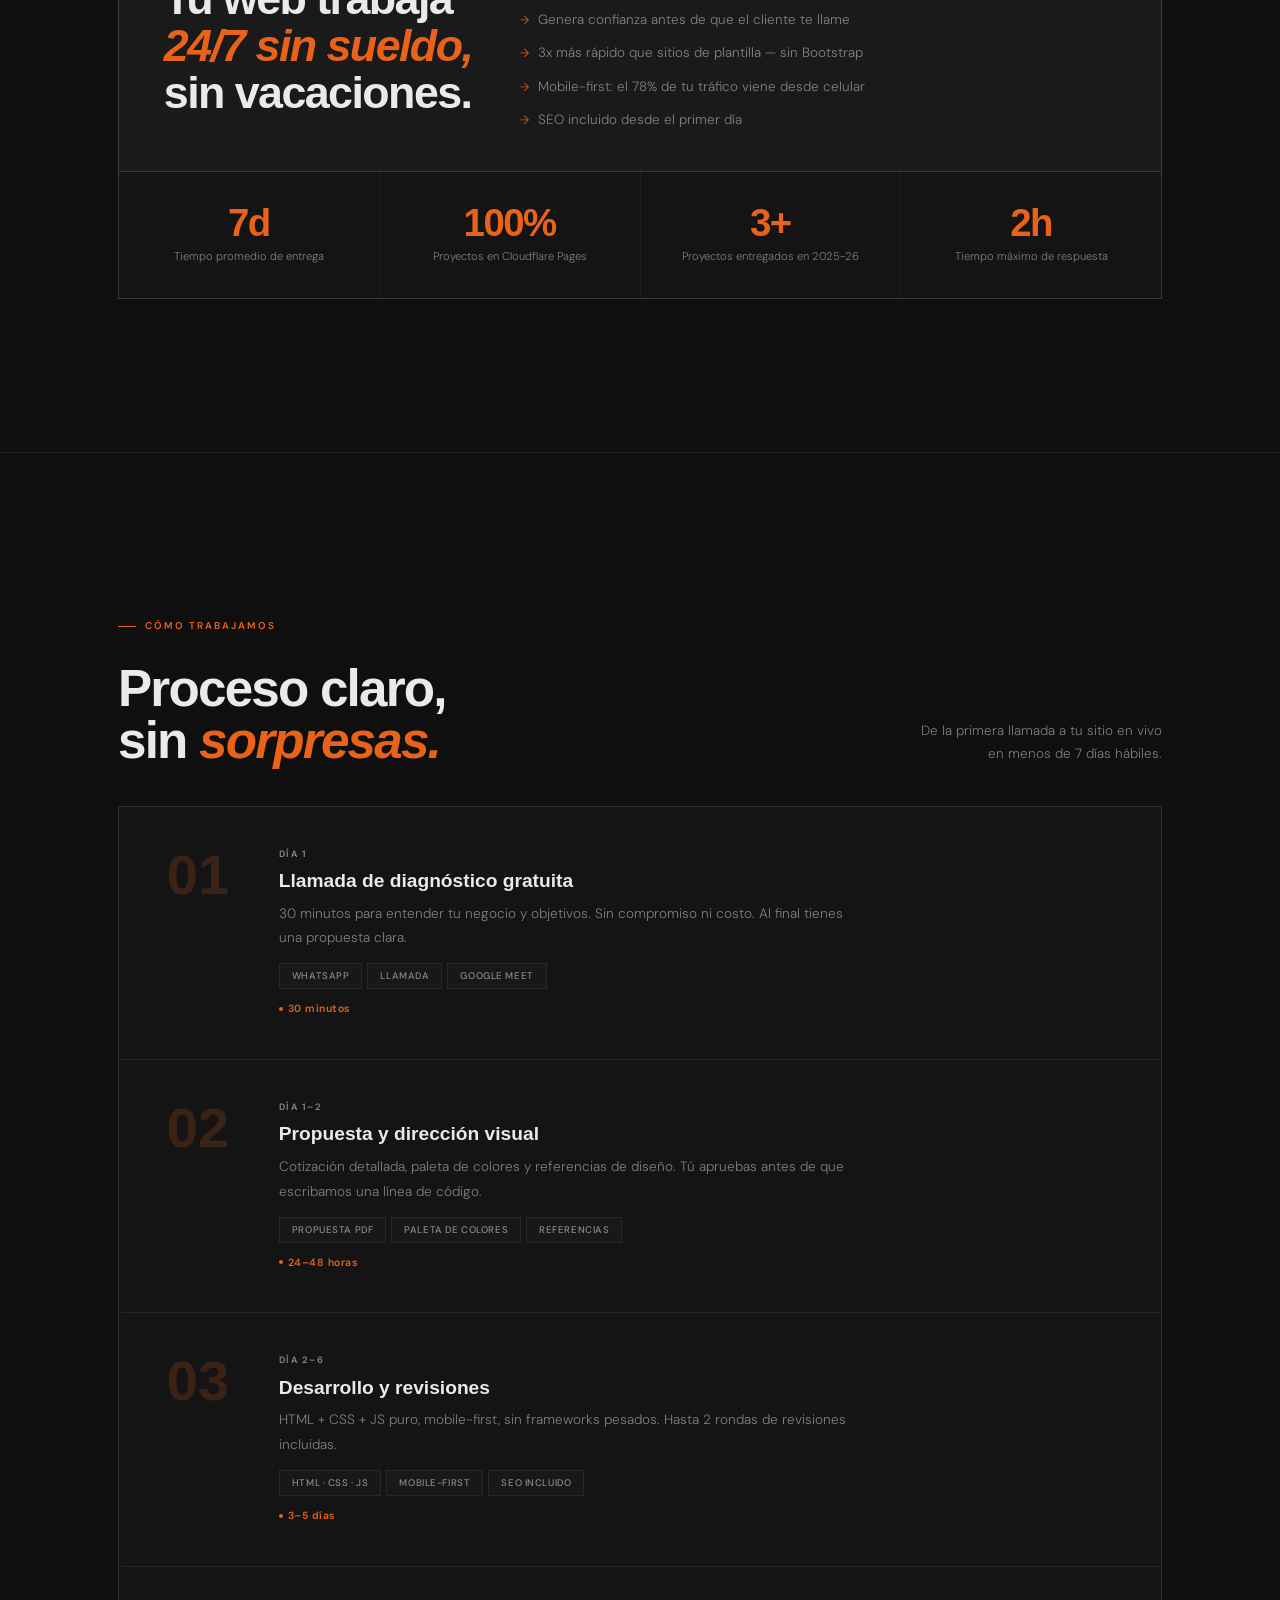
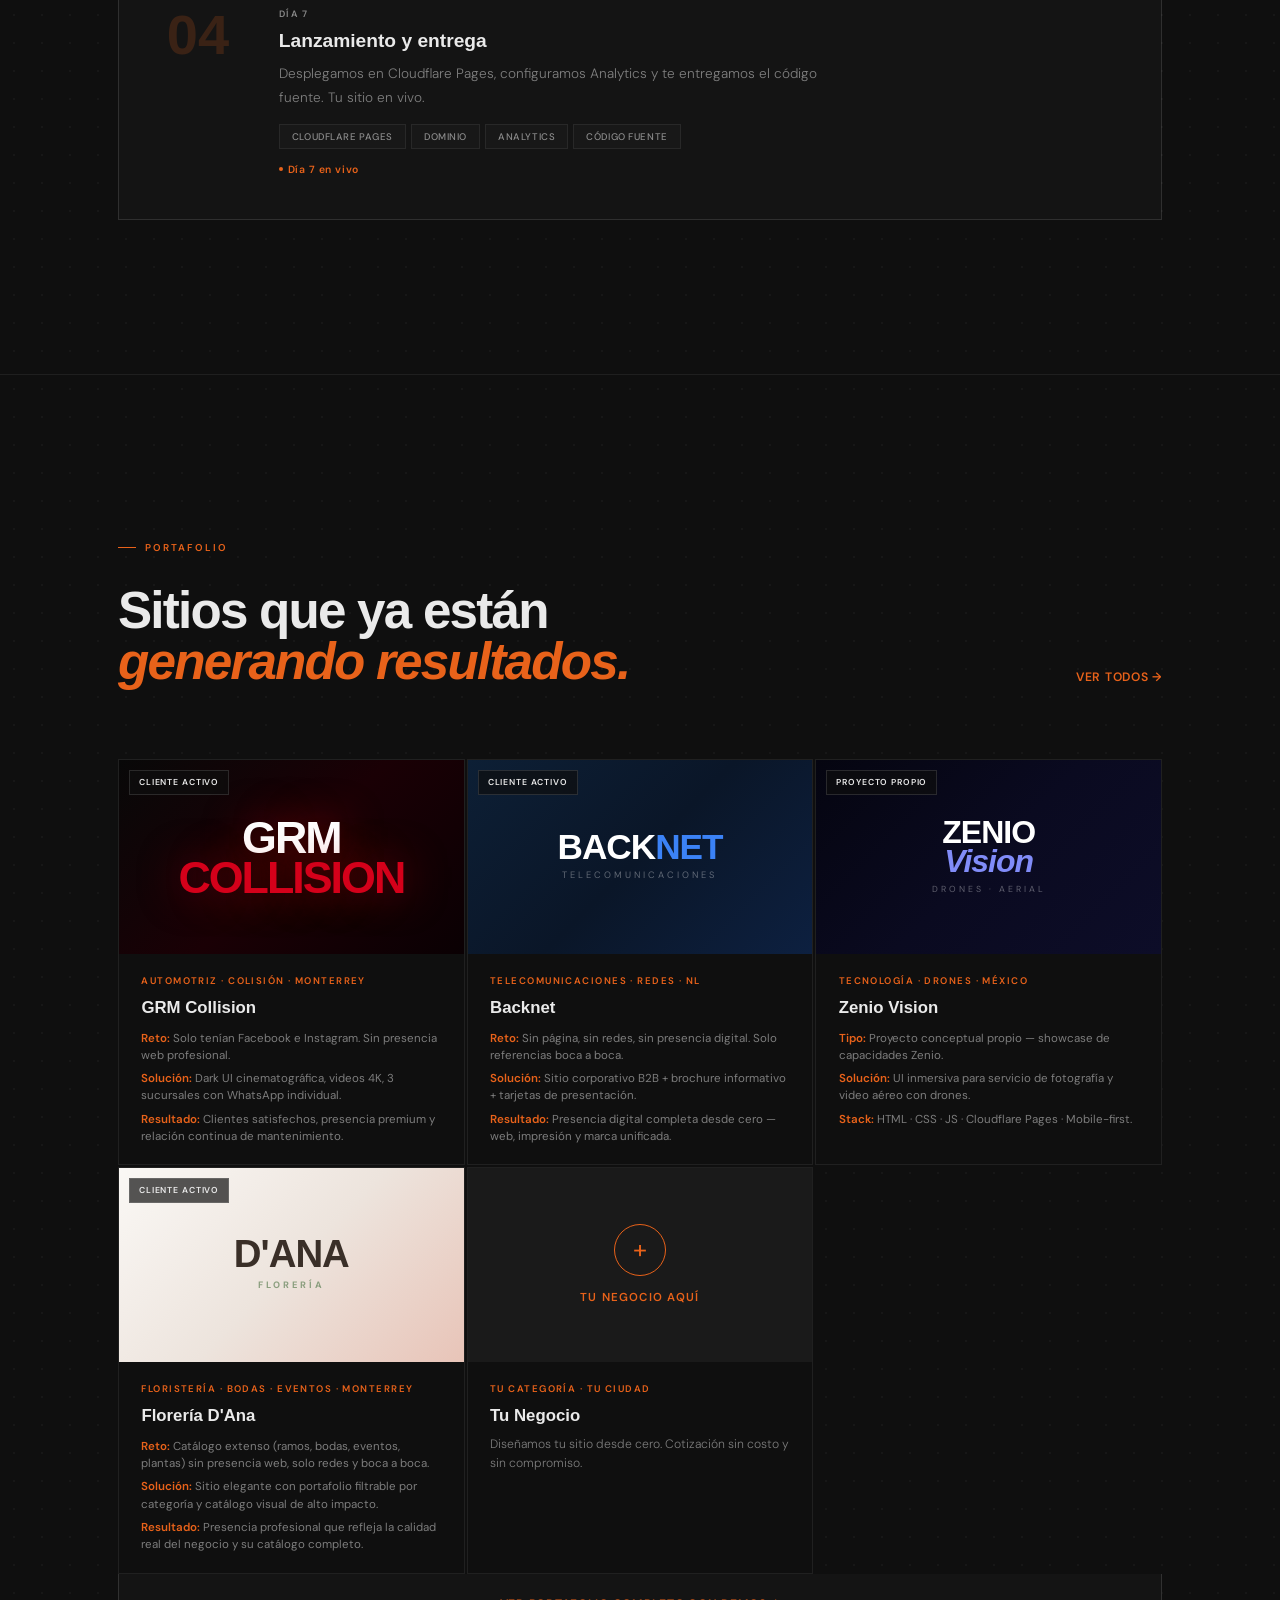
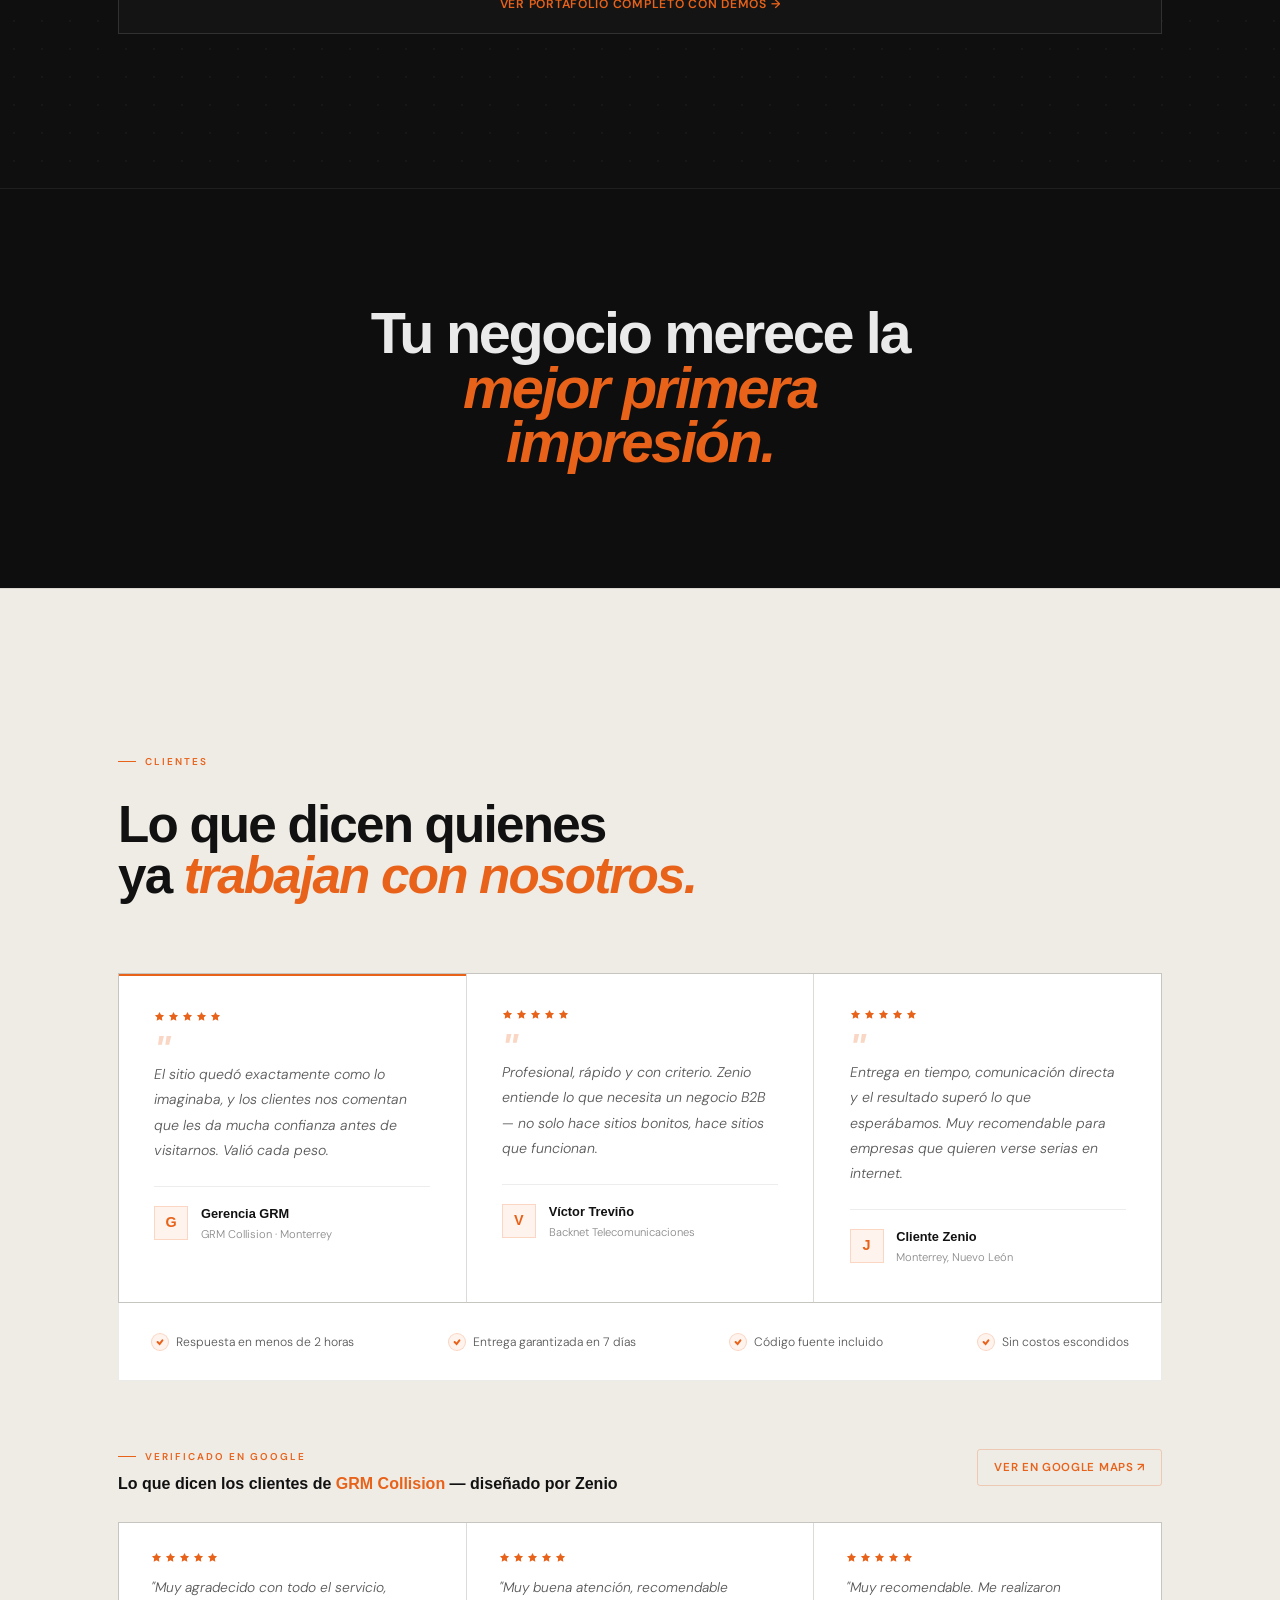
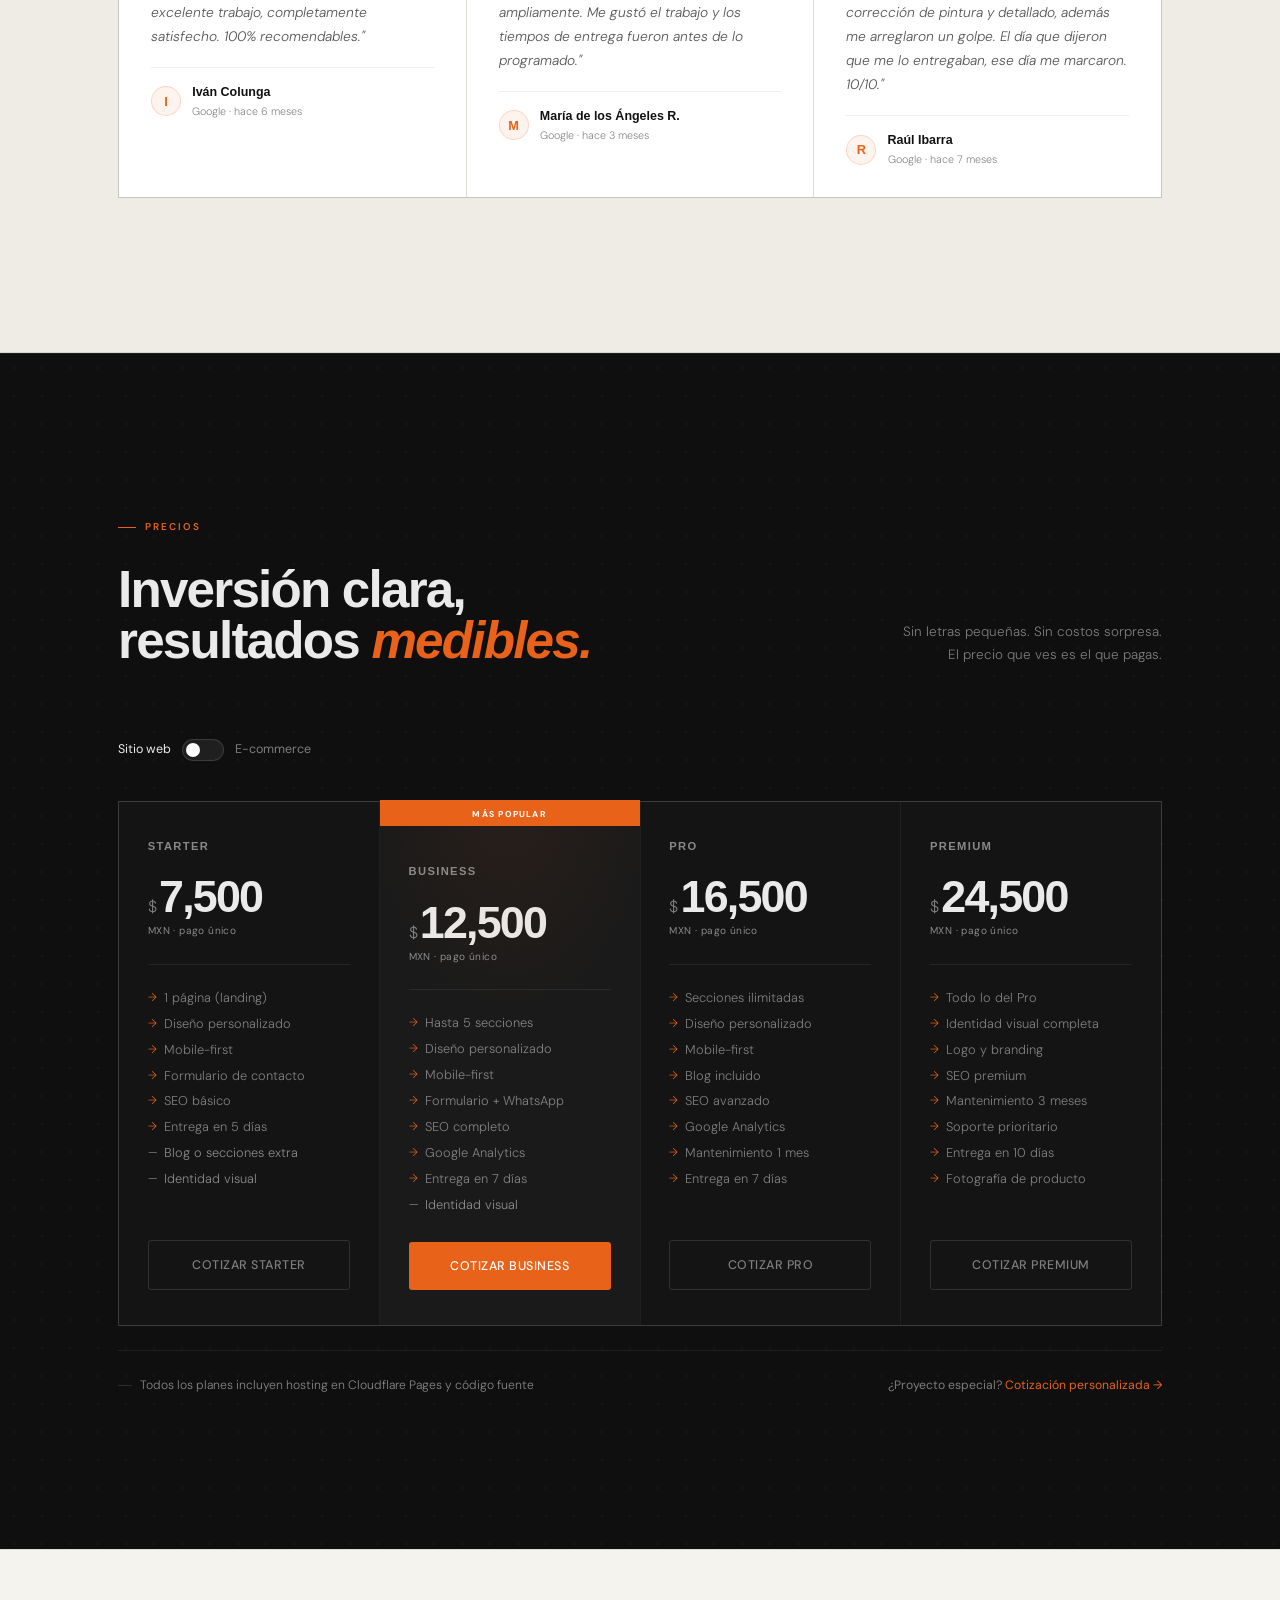
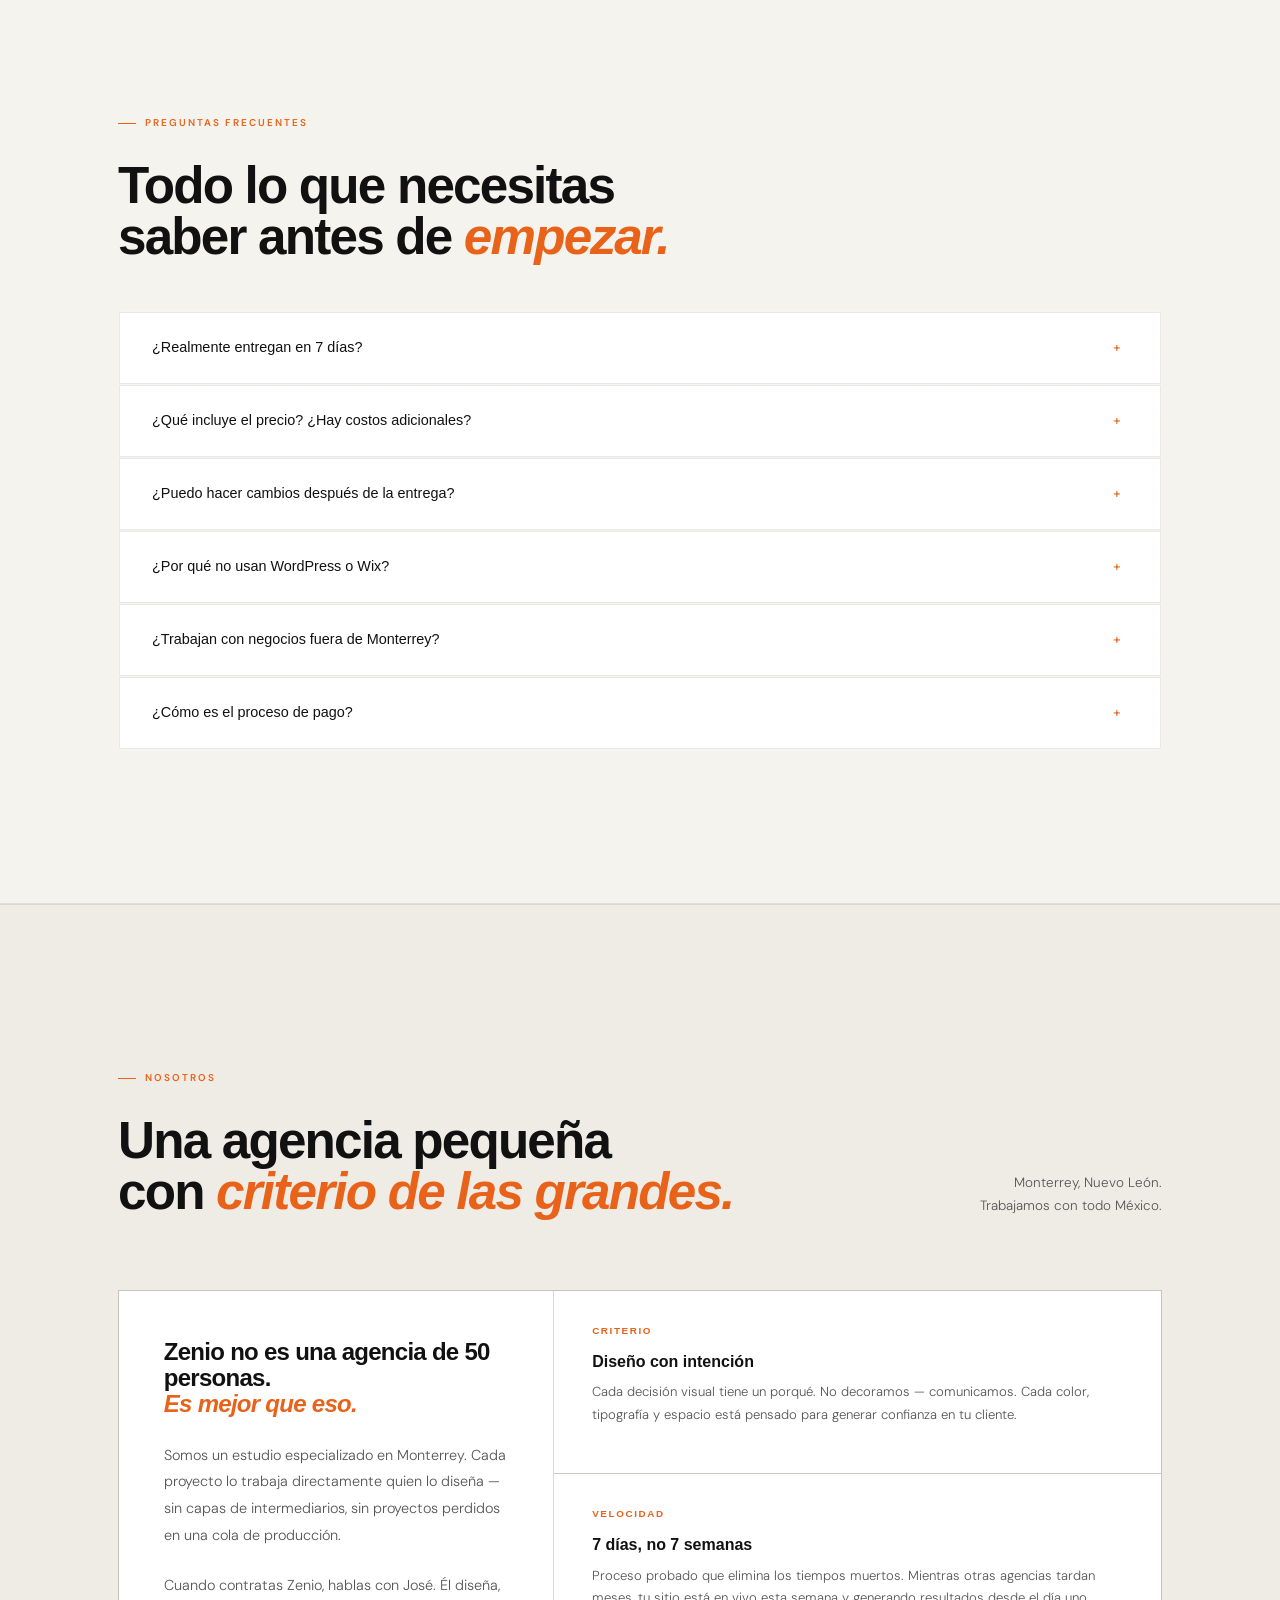
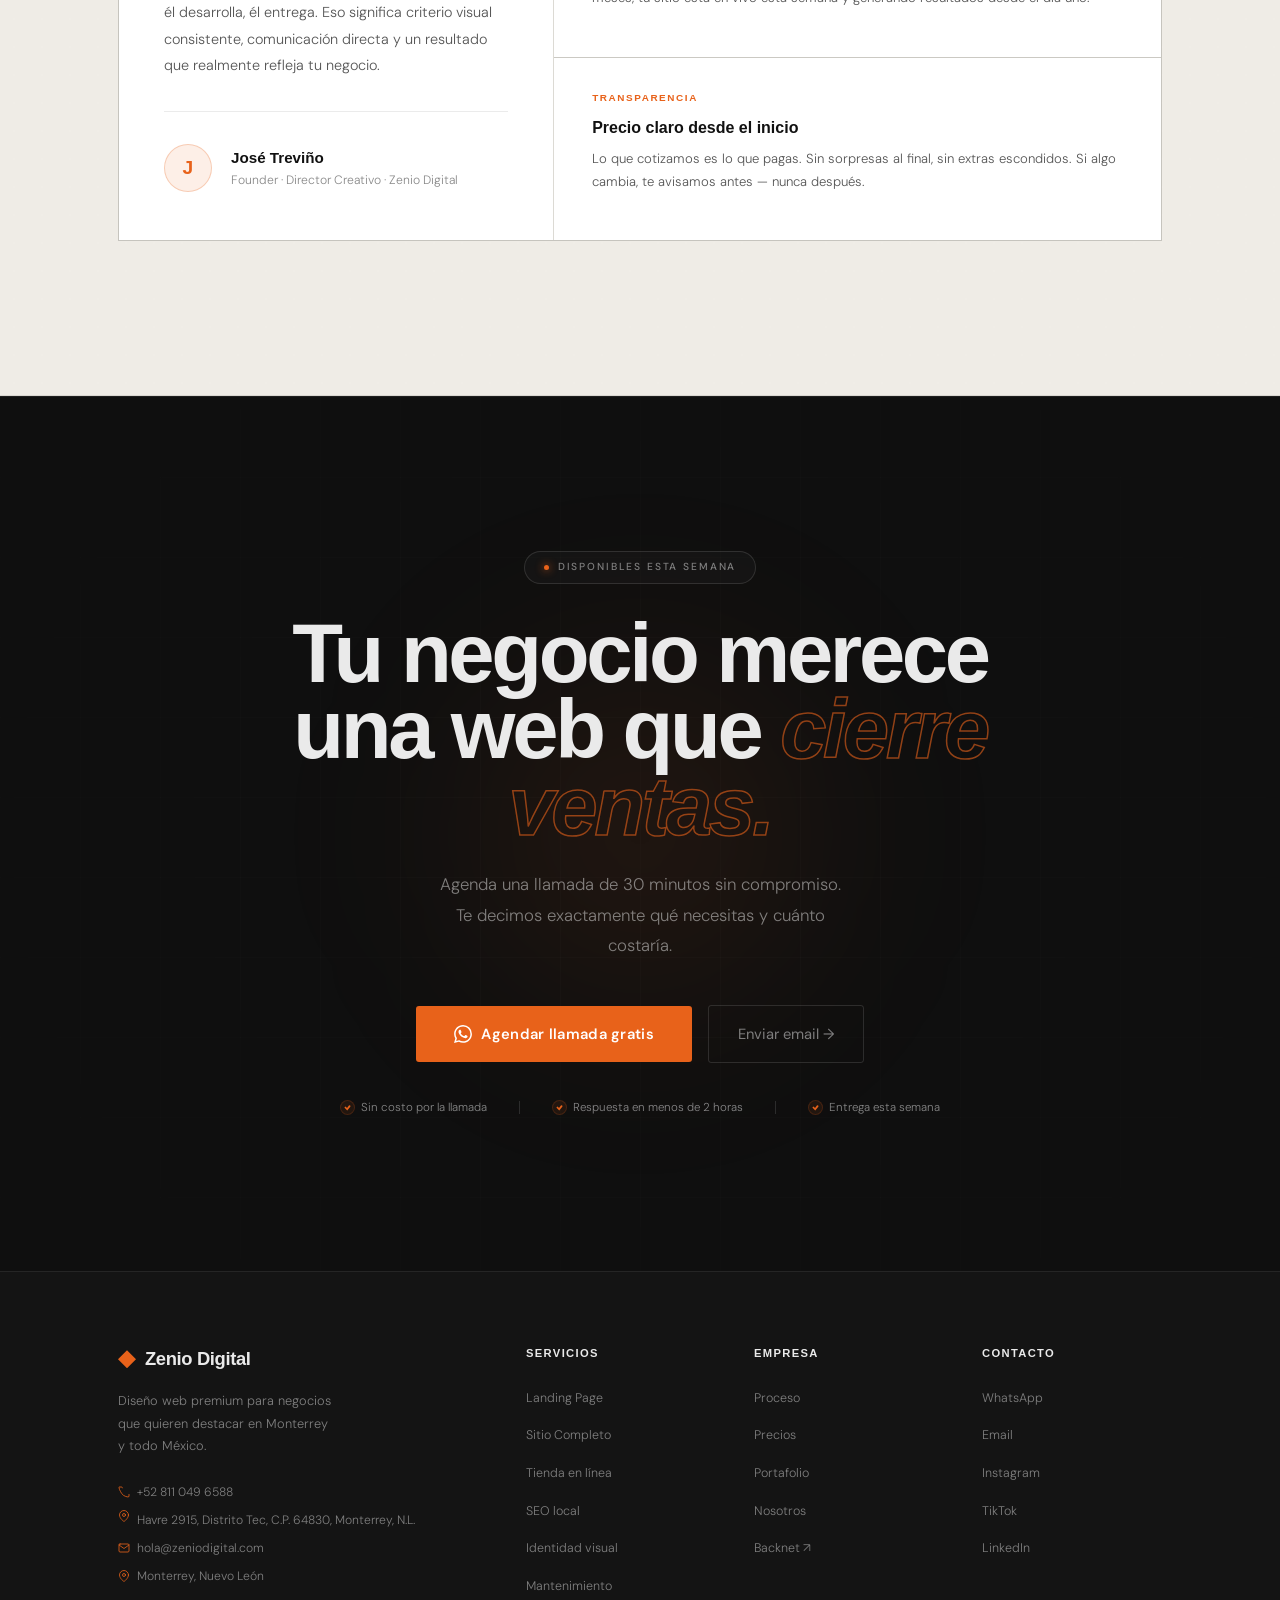
==== commit 2ba8a17a: "Agrega dirección física al footer (4 páginas) + ajuste alineación mobile" ====
--- a/index.html
+++ b/index.html
@@ -10,9 +10,13 @@
 <meta name="robots" content="index, follow">
 <meta property="og:title" content="Diseño Web en Monterrey | Zenio Digital">
 <meta property="og:description" content="Tu web es tu vendedor más barato. Sitios que generan confianza, atraen clientes y cargan en segundos.">
-<meta property="og:url" content="https://zeniodigital.com">
+<meta property="og:url" content="https://zeniodigital.com/">
+<meta property="og:image" content="https://zeniodigital.com/hero-poster-og.jpg">
+<meta property="og:image:width" content="1200">
+<meta property="og:image:height" content="630">
 <meta property="og:type" content="website">
 <meta property="og:locale" content="es_MX">
+<link rel="canonical" href="https://zeniodigital.com/">
 <title>Diseño Web en Monterrey | Zenio Digital — Sitios que Convierten</title>
 <script type="application/ld+json">
 {"@context":"https://schema.org","@type":"ProfessionalService","name":"Zenio Digital","description":"Agencia de diseño web en Monterrey especializada en sitios premium que convierten.","url":"https://zeniodigital.com","telephone":"+528110496588","email":"hola@zeniodigital.com","address":{"@type":"PostalAddress","addressLocality":"Monterrey","addressRegion":"Nuevo León","addressCountry":"MX"},"areaServed":["Monterrey","Nuevo León","México"],"priceRange":"$$","openingHours":"Mo-Sa 09:00-20:00","sameAs":["https://wa.me/528110496588"]}
@@ -447,6 +451,7 @@
 .f-tag{font-size:.8rem;font-weight:300;color:var(--mu);line-height:1.75;max-width:220px;margin-bottom:1.5rem}
 .f-contact{display:flex;flex-direction:column;gap:8px}
 .f-contact a{display:flex;align-items:center;gap:7px;font-size:.76rem;font-weight:300;color:var(--mu);transition:color .2s}
+.f-contact a.f-addr{align-items:flex-start}
 .f-contact a:hover{color:var(--tx)}
 .f-contact svg{width:12px;height:12px;stroke:var(--or);fill:none;stroke-width:1.6;stroke-linecap:round;flex-shrink:0}
 .f-social{display:flex;gap:7px;margin-top:1rem}
@@ -566,7 +571,7 @@
 
 <!-- 02 HERO -->
 <section id="hero">
-  <video class="hero-video" autoplay muted loop playsinline preload="metadata" poster="hero-poster.webp">
+  <video class="hero-video" autoplay muted loop playsinline preload="metadata" poster="hero-poster.webp" fetchpriority="high">
     <source src="hero.mp4" type="video/mp4">
   </video>
   <div class="hero-overlay"></div>
@@ -1396,6 +1401,7 @@
       <p class="f-tag">Diseño web premium para negocios que quieren destacar en Monterrey y todo México.</p>
       <div class="f-contact">
         <a href="https://wa.me/528110496588" target="_blank"><svg viewBox="0 0 24 24"><path d="M22 16.92v3a2 2 0 0 1-2.18 2 19.79 19.79 0 0 1-8.63-3.07A19.5 19.5 0 0 1 4.99 11a19.79 19.79 0 0 1-3.07-8.67A2 2 0 0 1 3.9 2H6.9a2 2 0 0 1 2 1.72"/></svg>+52 811 049 6588</a>
+        <a href="#" class="f-addr"><svg viewBox="0 0 24 24"><path d="M21 10c0 7-9 13-9 13s-9-6-9-13a9 9 0 0 1 18 0z"/><circle cx="12" cy="10" r="3"/></svg>Havre 2915, Distrito Tec, C.P. 64830, Monterrey, N.L.</a>
         <a href="mailto:hola@zeniodigital.com"><svg viewBox="0 0 24 24"><path d="M4 4h16c1.1 0 2 .9 2 2v12c0 1.1-.9 2-2 2H4c-1.1 0-2-.9-2-2V6c0-1.1.9-2 2-2z"/><polyline points="22,6 12,13 2,6"/></svg>hola@zeniodigital.com</a>
         <a href="#"><svg viewBox="0 0 24 24"><path d="M21 10c0 7-9 13-9 13s-9-6-9-13a9 9 0 0 1 18 0z"/><circle cx="12" cy="10" r="3"/></svg>Monterrey, Nuevo León</a>
       </div>
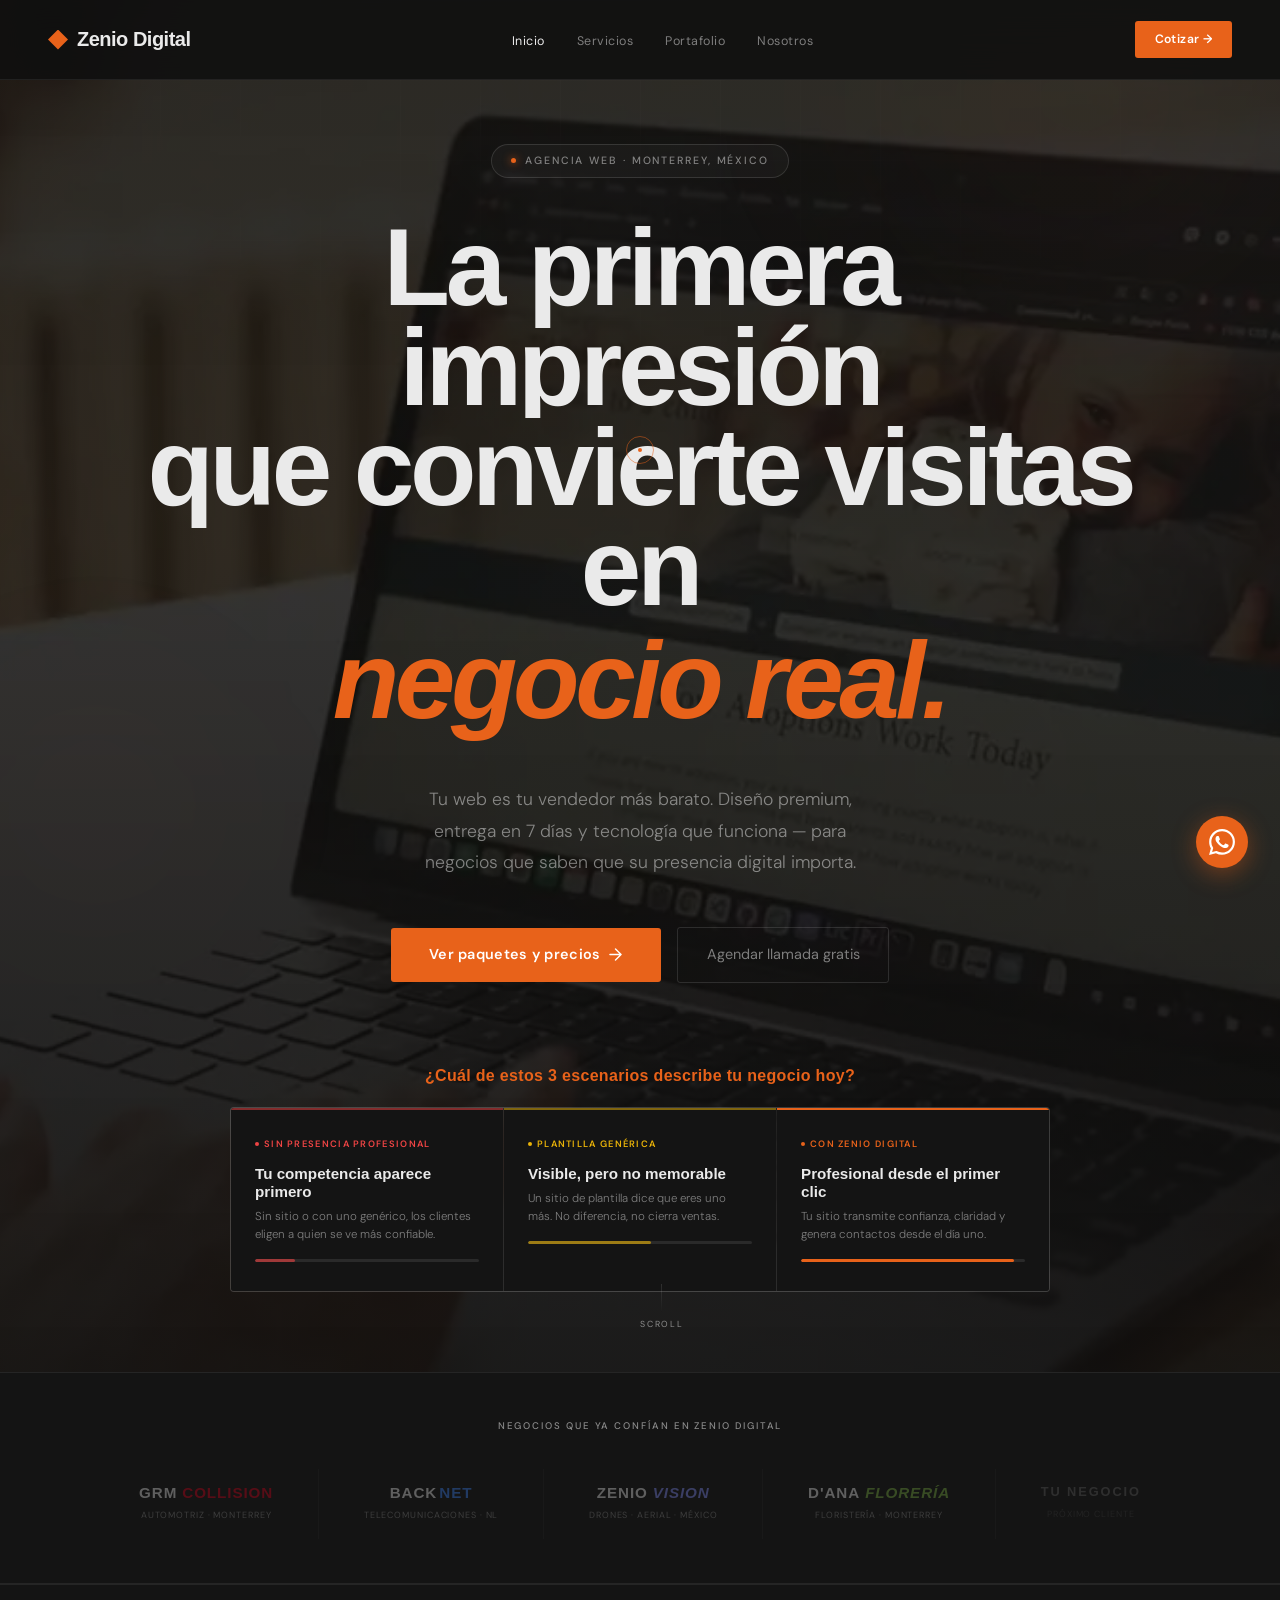
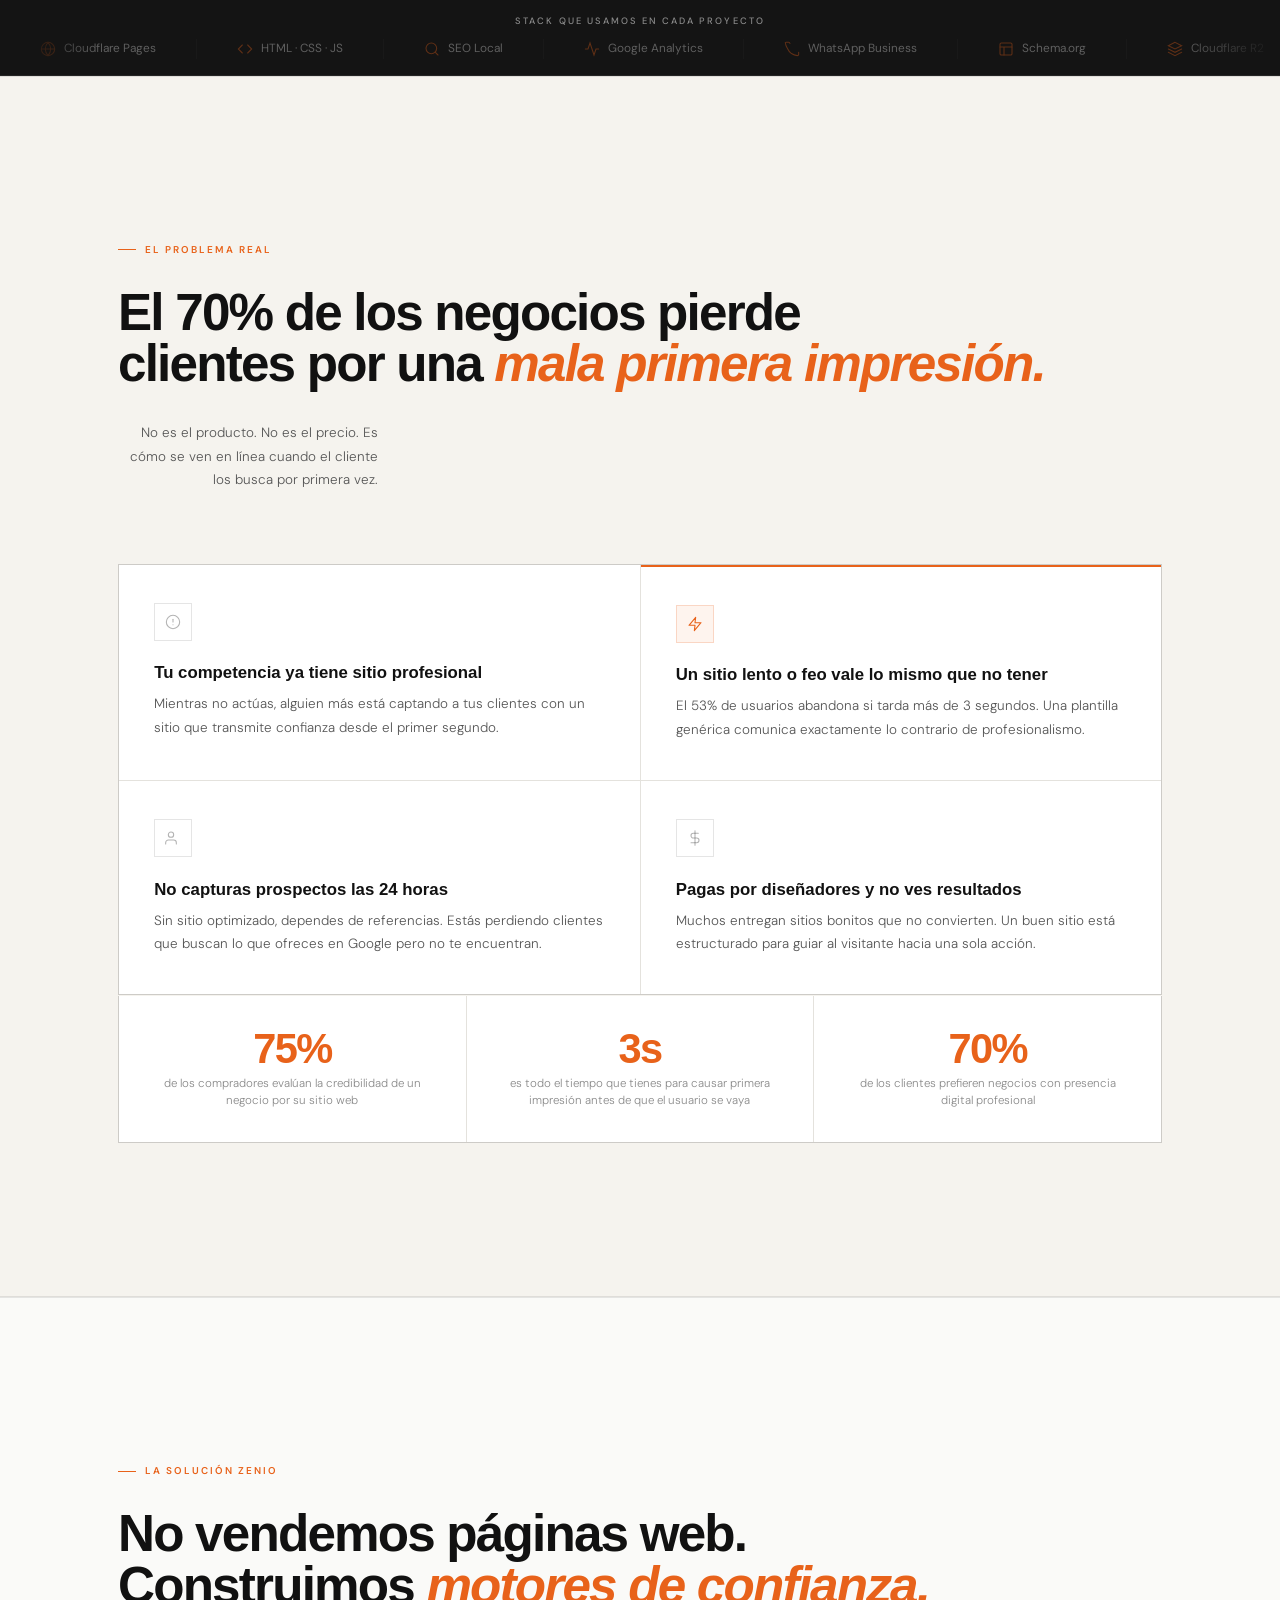
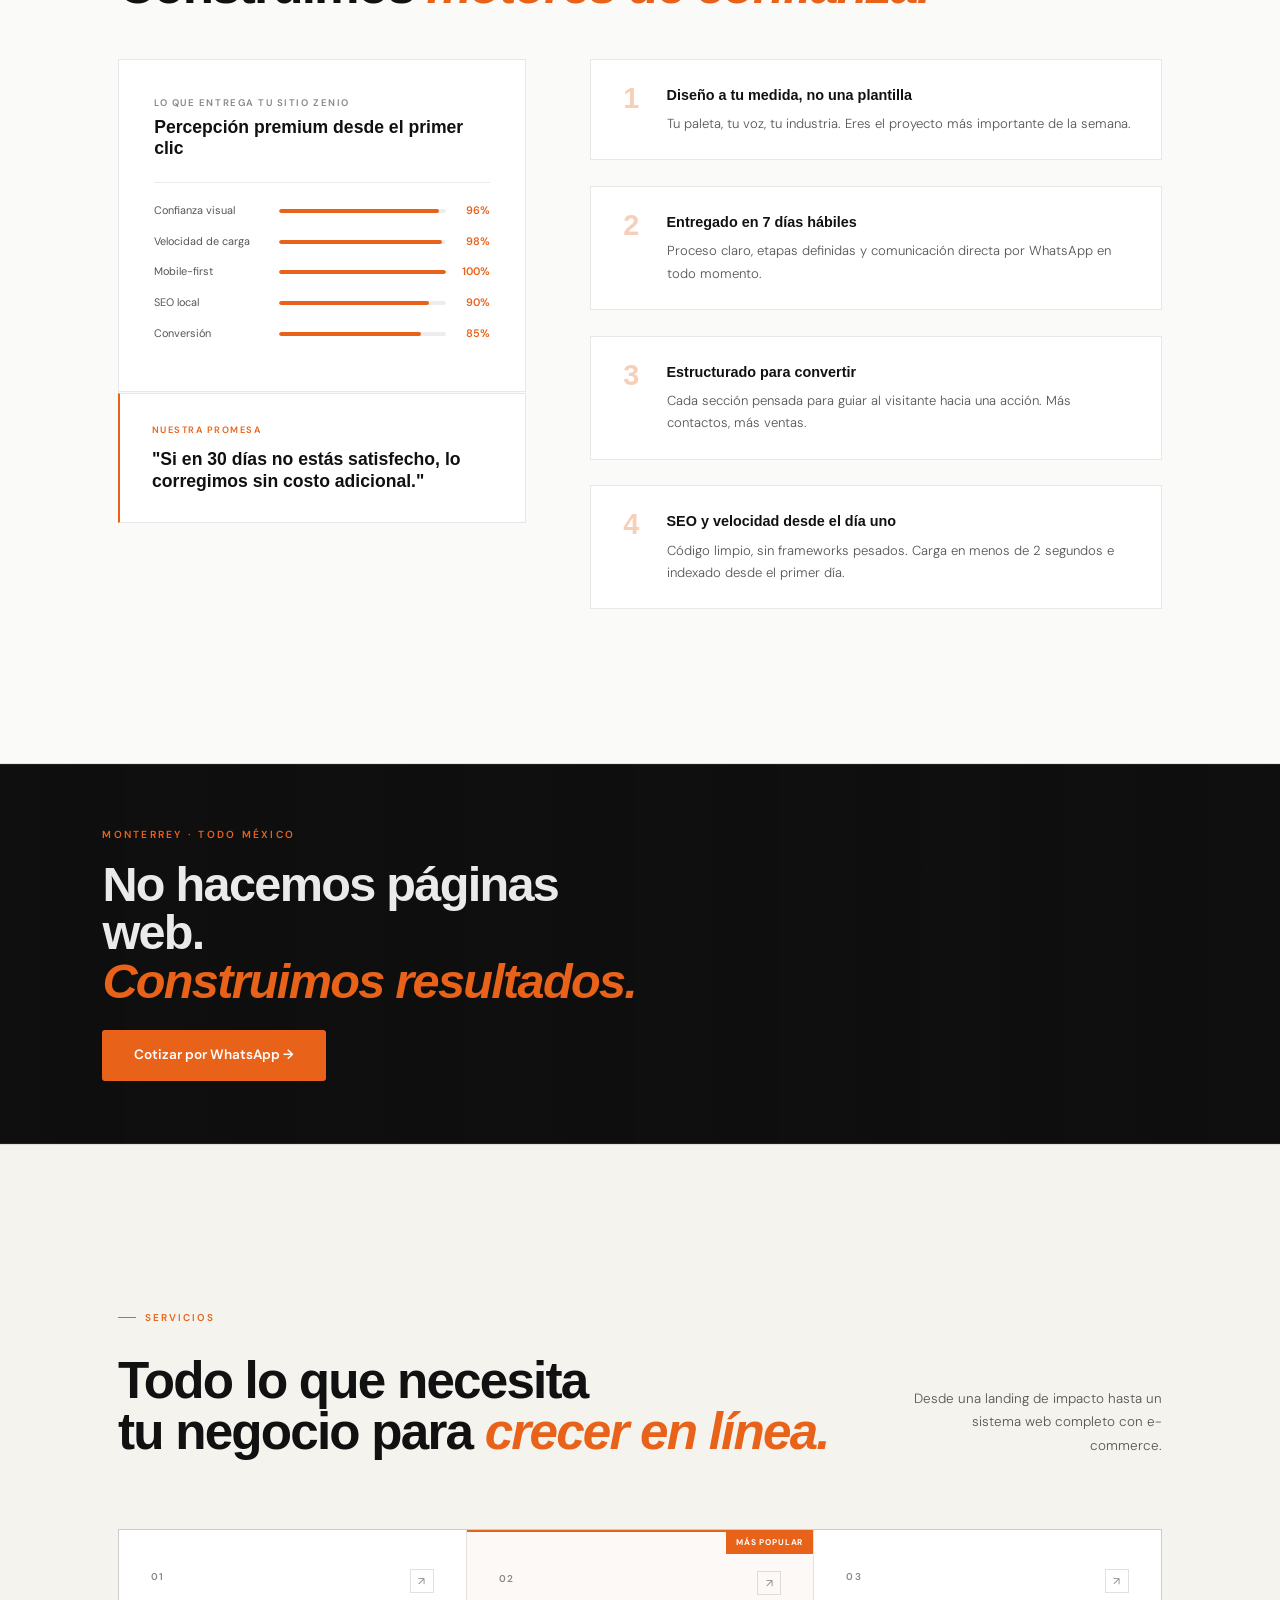
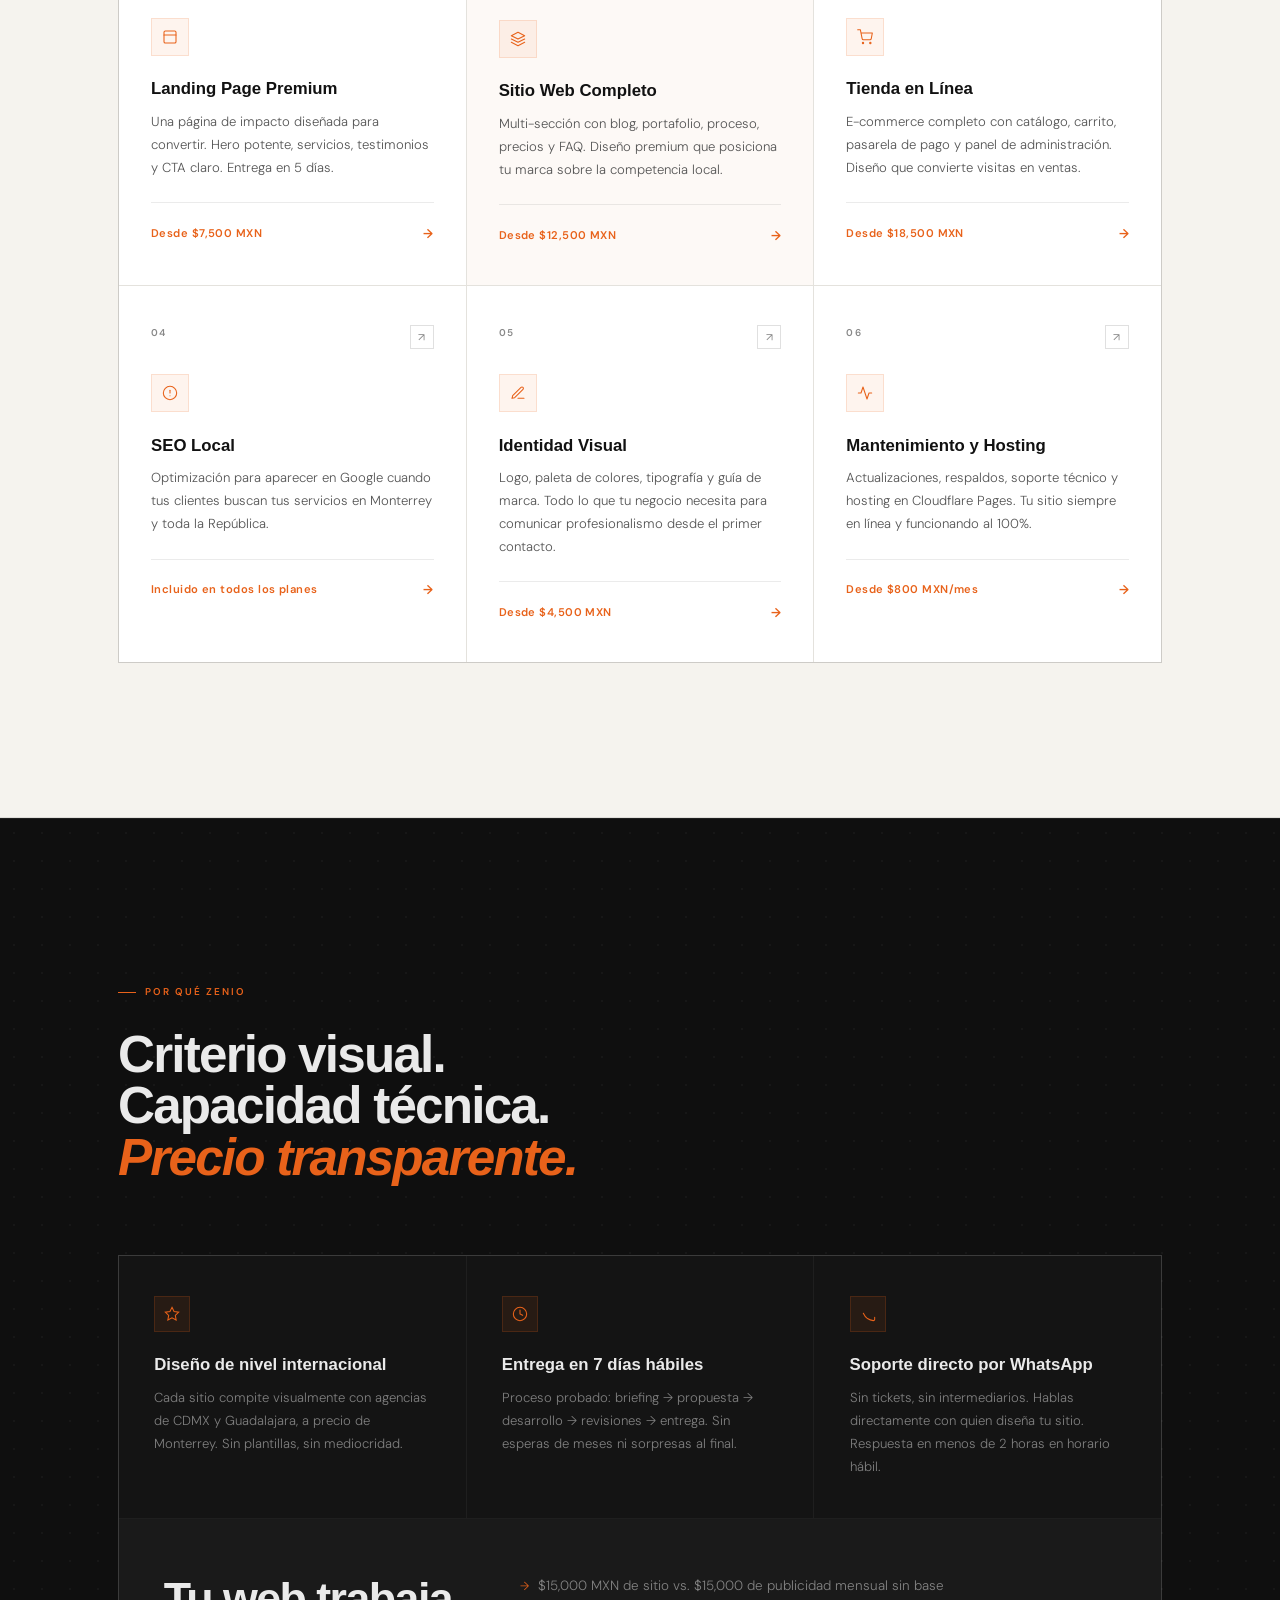
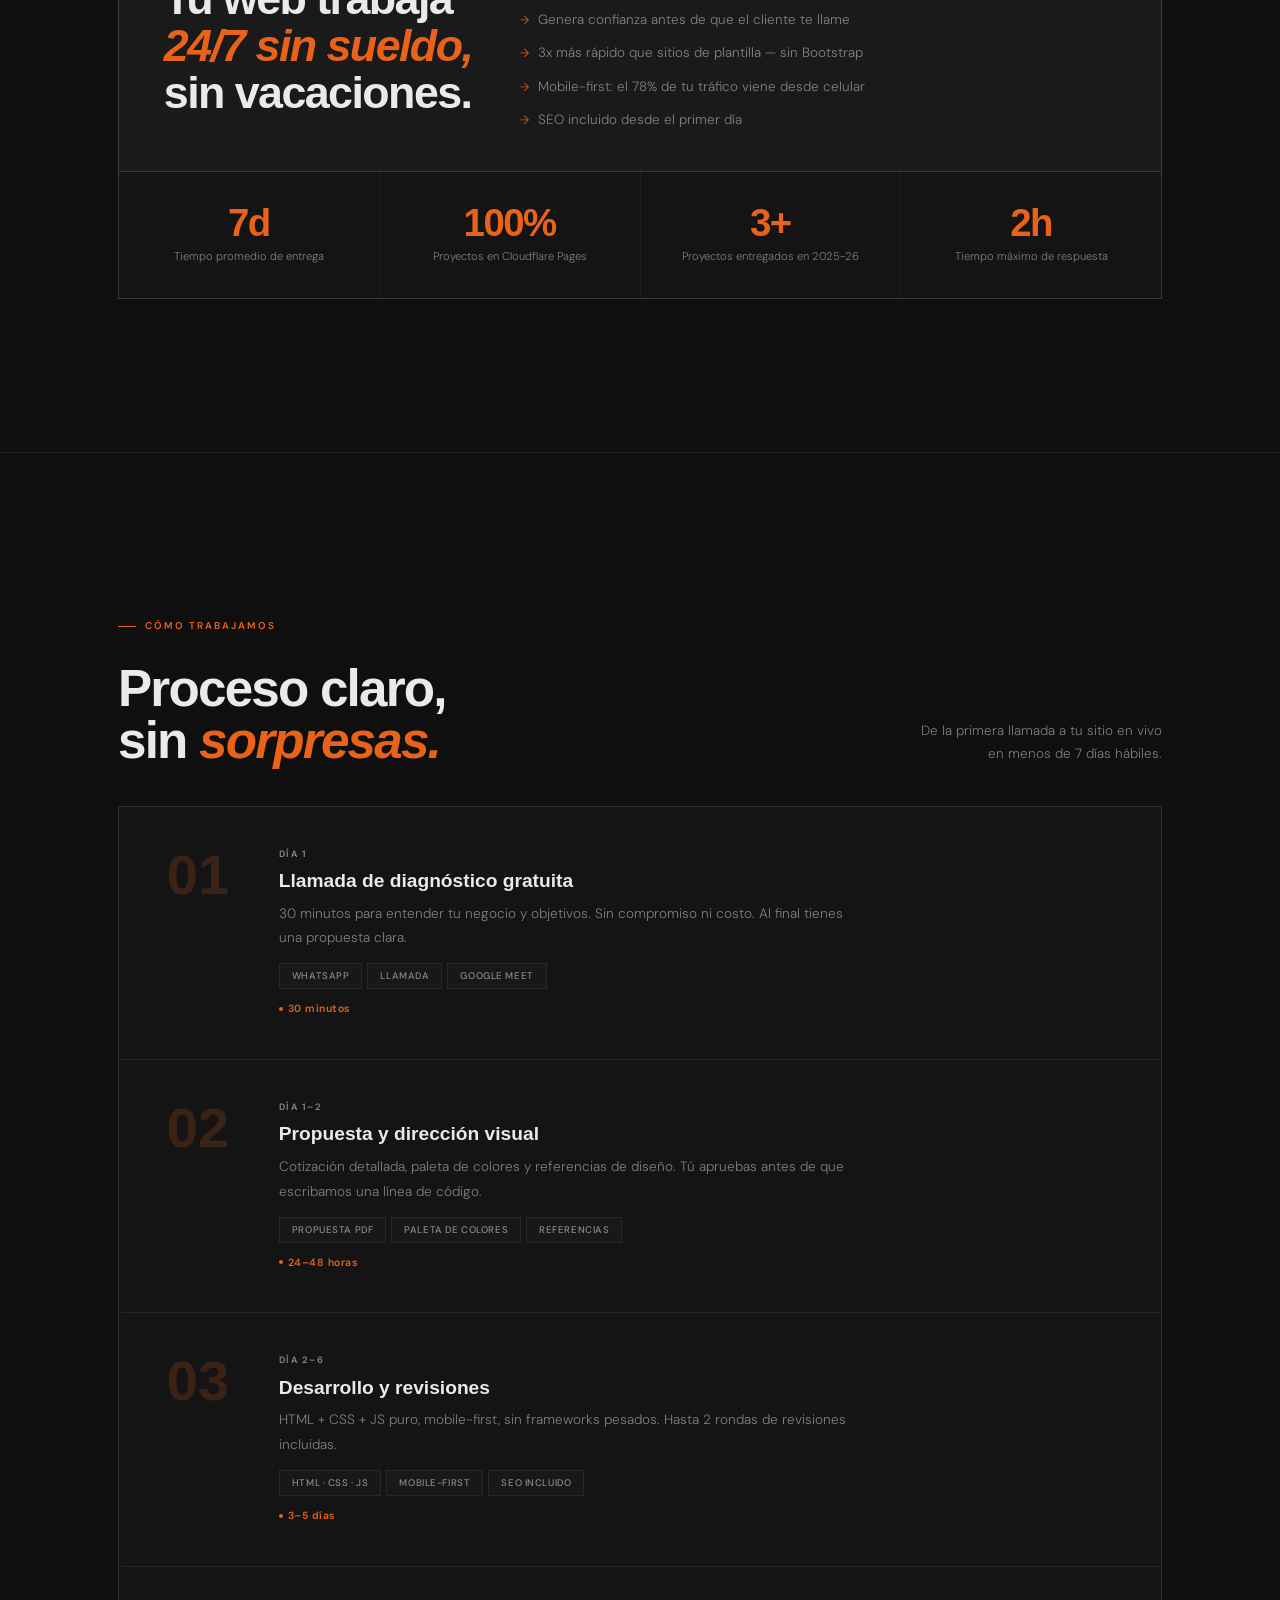
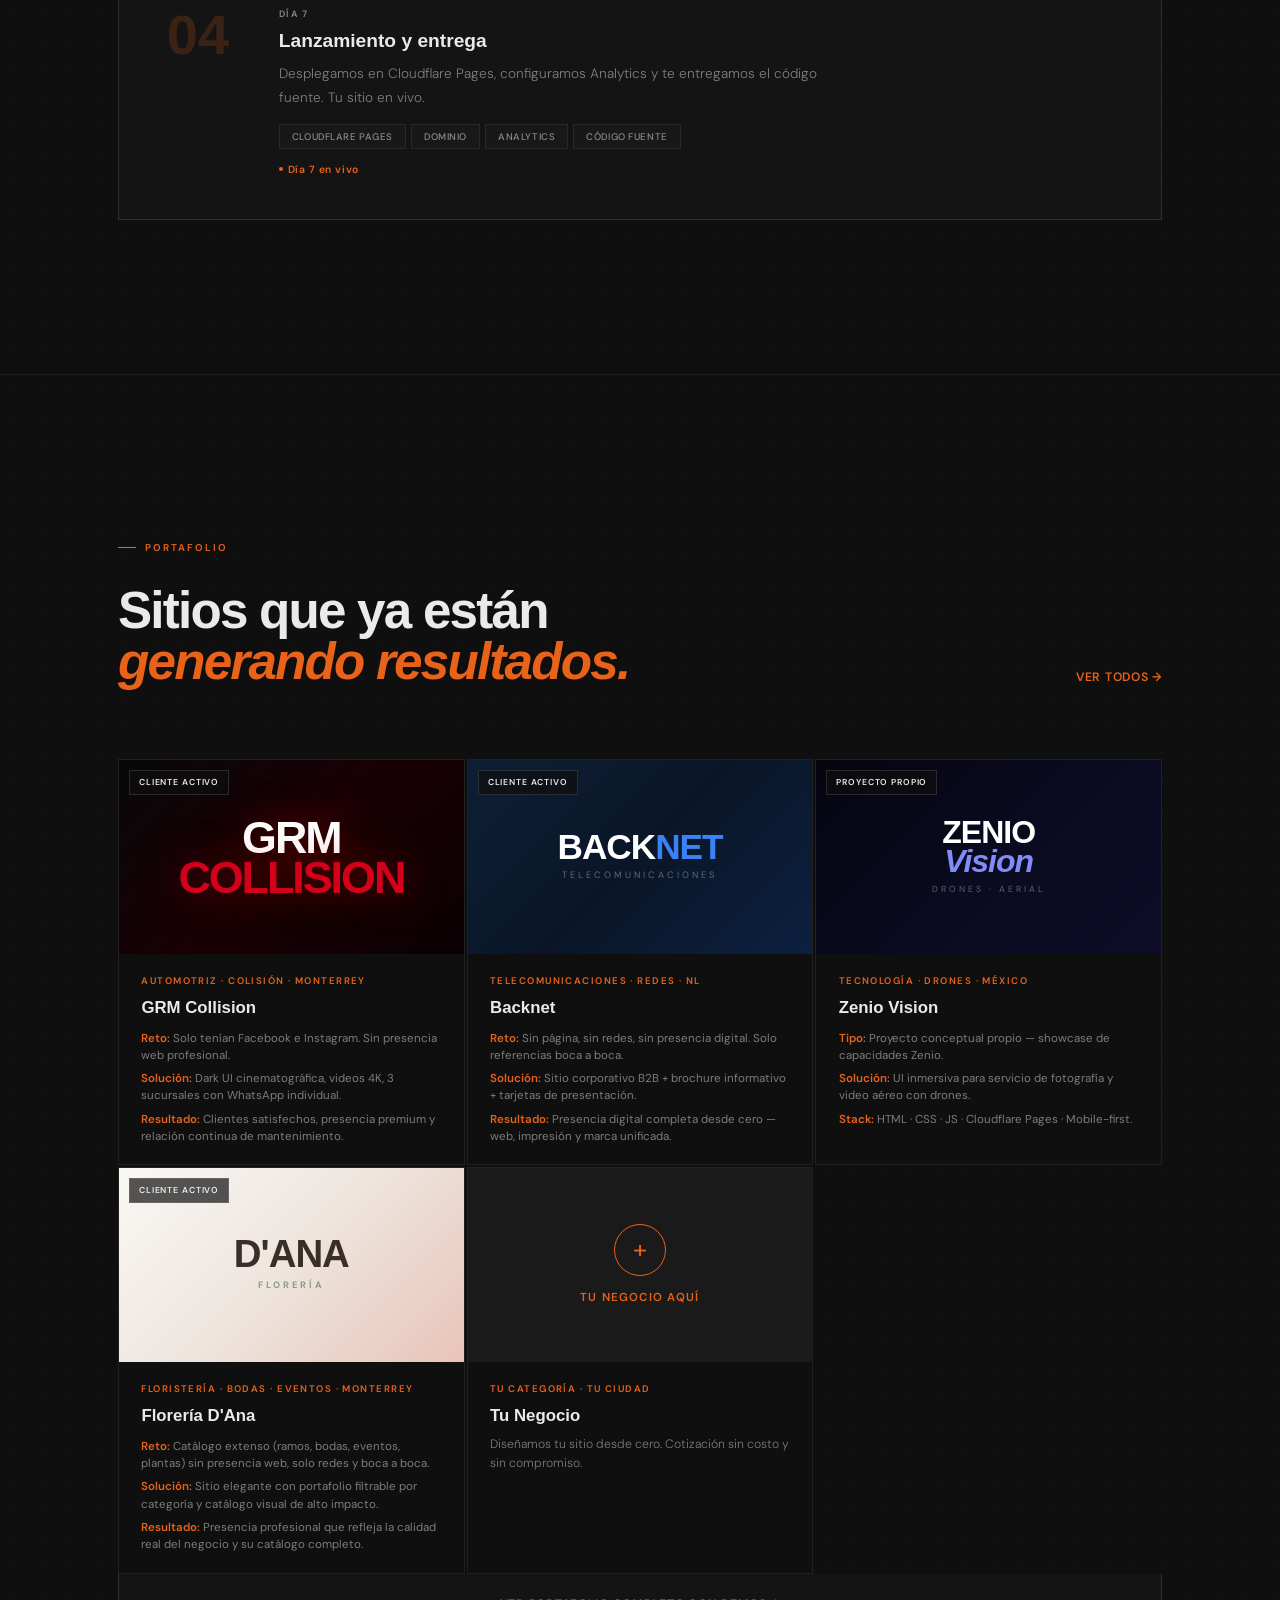
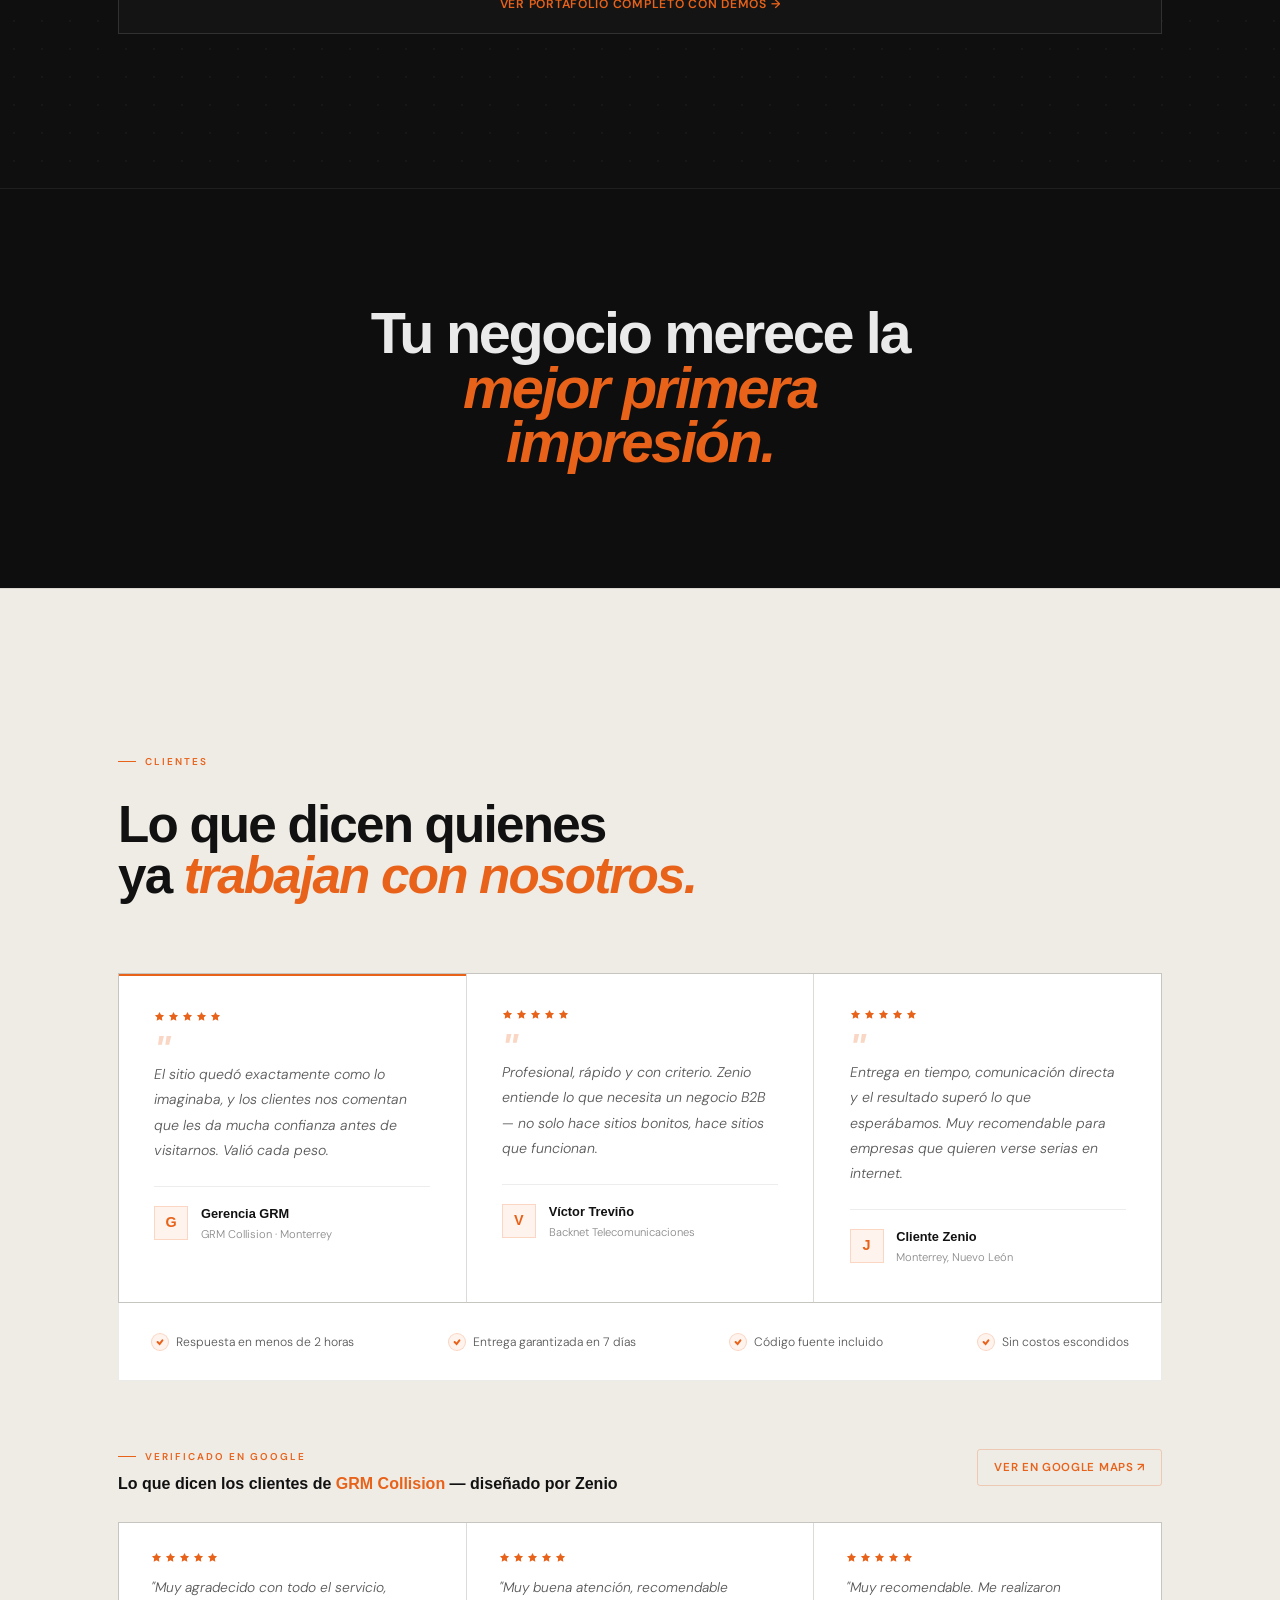
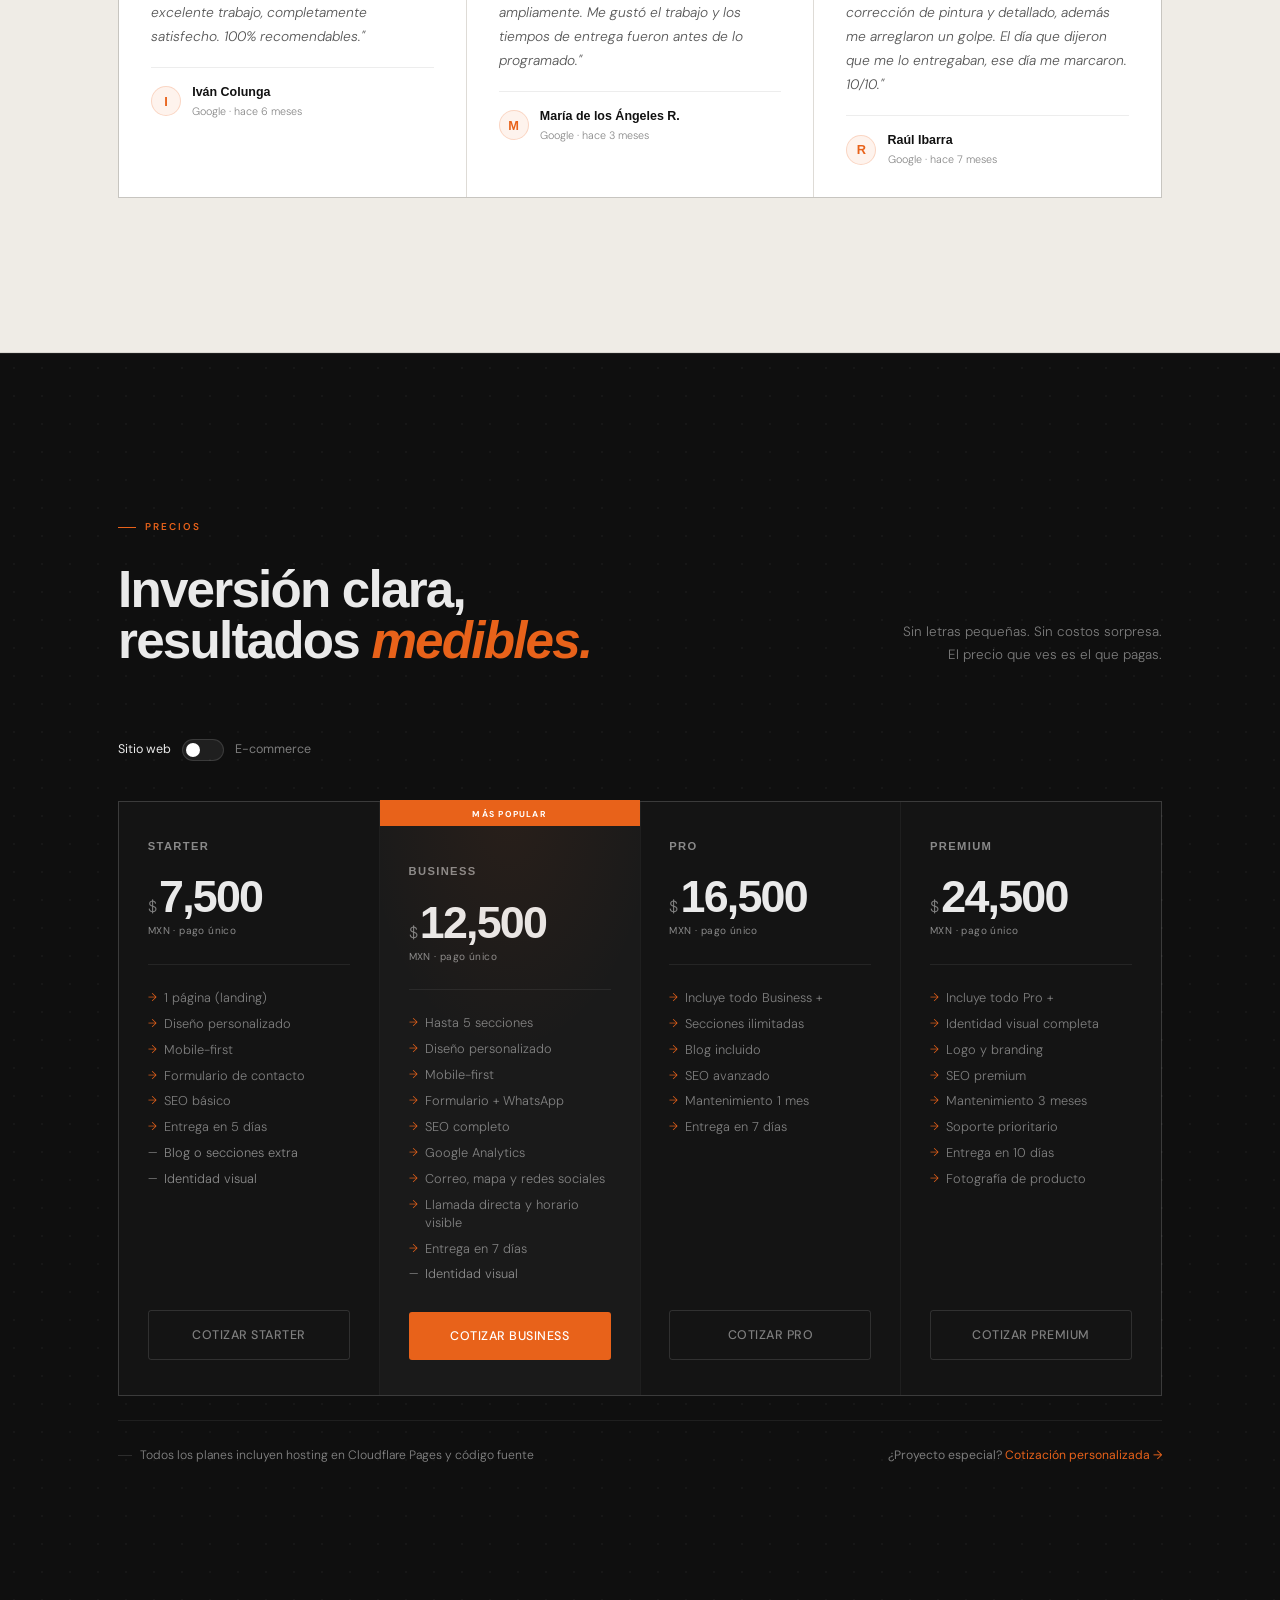
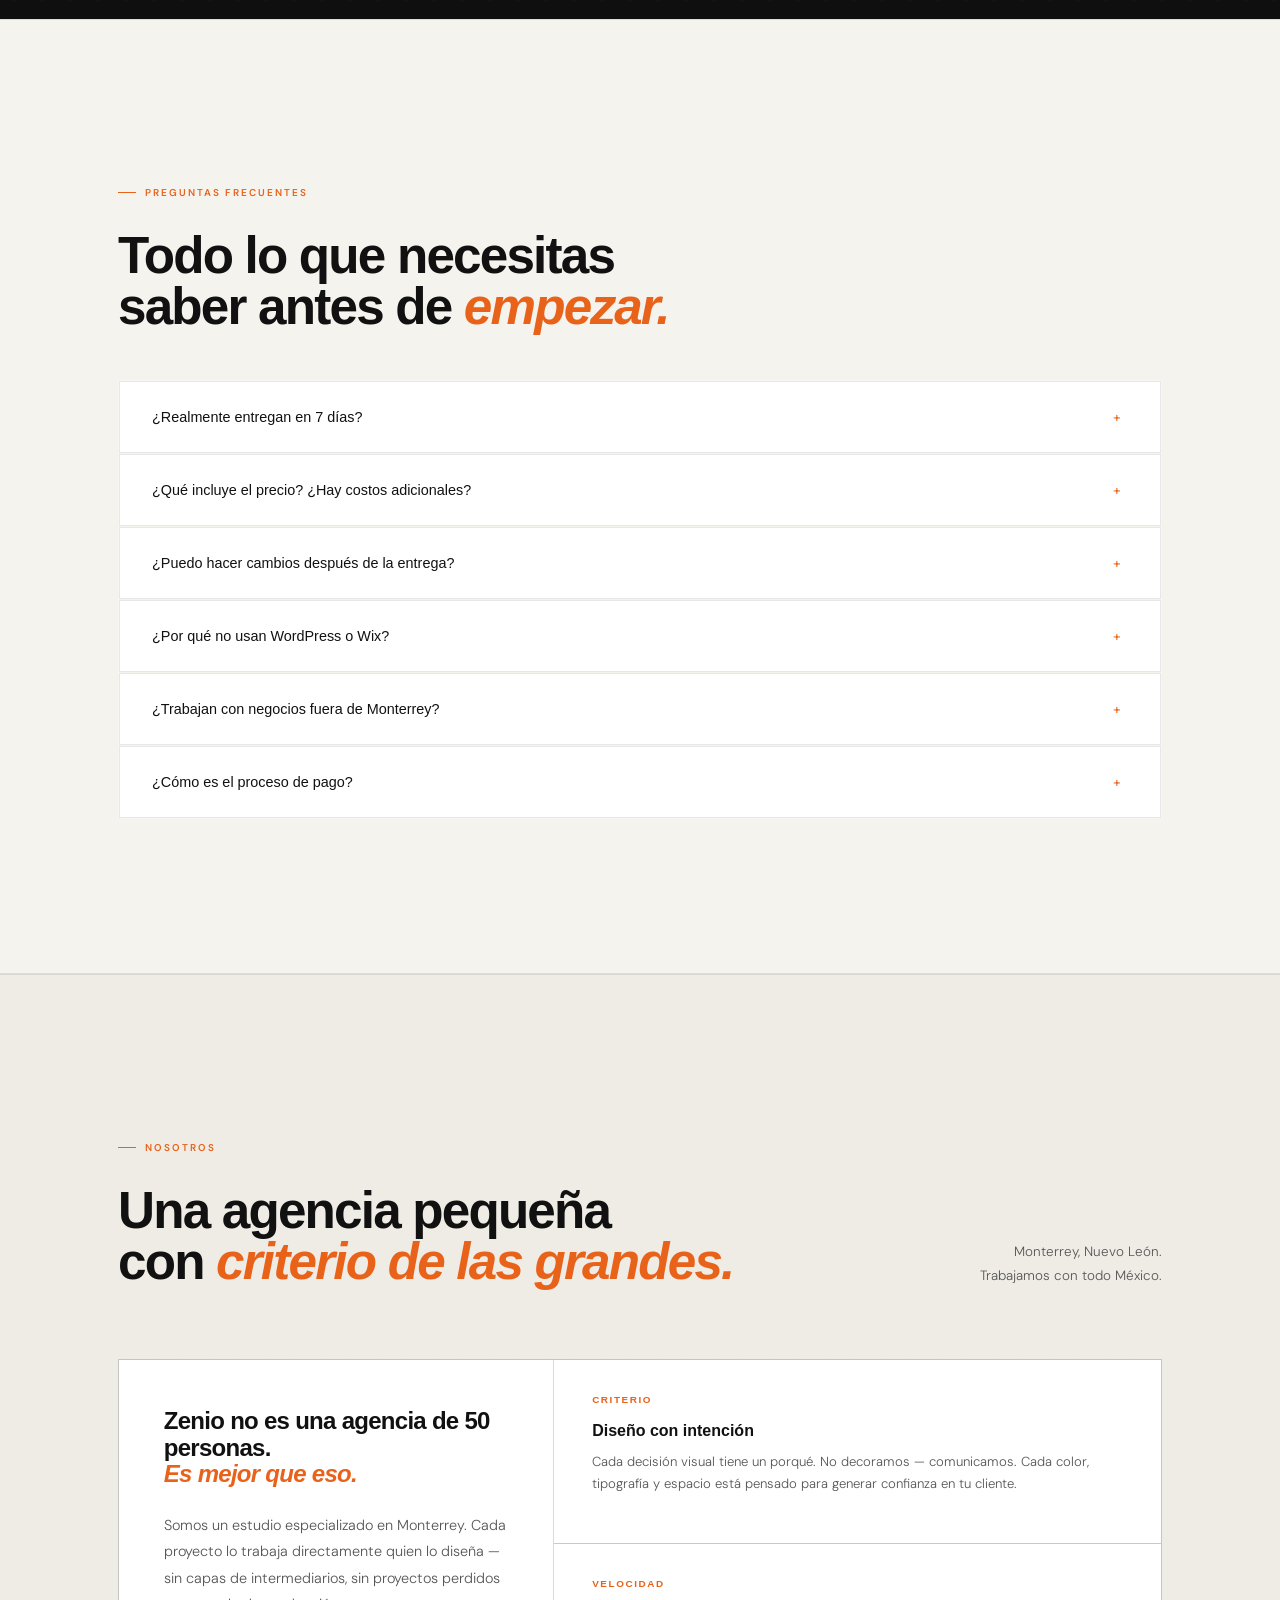
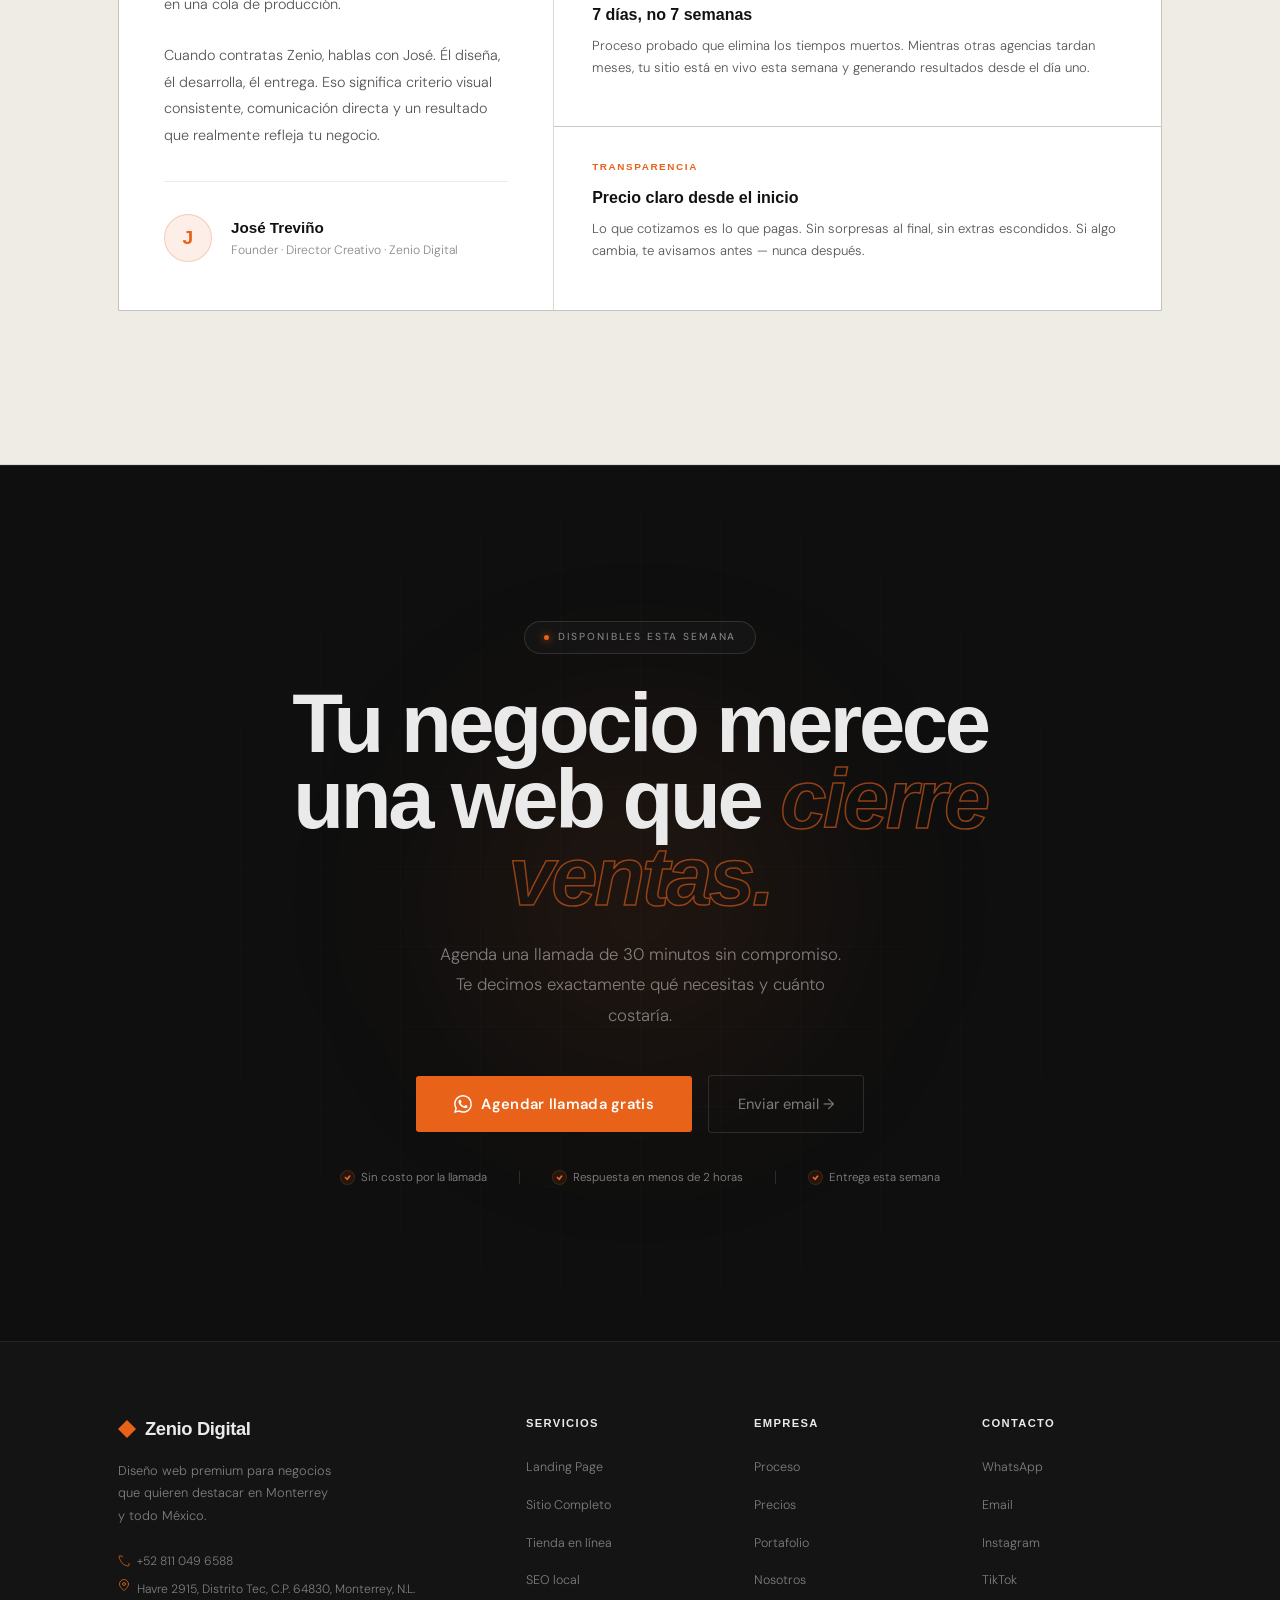
==== commit 5bb7fc1f: "paquetes: correo/mapa/redes/llamada/horario en Business + Incluye todo Business/Pro en Pro/Premium" ====
--- a/index.html
+++ b/index.html
@@ -1213,6 +1213,8 @@
           <li>Formulario + WhatsApp</li>
           <li>SEO completo</li>
           <li>Google Analytics</li>
+          <li>Correo, mapa y redes sociales</li>
+          <li>Llamada directa y horario visible</li>
           <li>Entrega en 7 días</li>
           <li class="off">Identidad visual</li>
         </ul>
@@ -1224,12 +1226,10 @@
         <div class="pnote" id="pn2">MXN · pago único</div>
         <div class="pdiv"></div>
         <ul class="pfeats" id="pf2">
+          <li>Incluye todo Business +</li>
           <li>Secciones ilimitadas</li>
-          <li>Diseño personalizado</li>
-          <li>Mobile-first</li>
           <li>Blog incluido</li>
           <li>SEO avanzado</li>
-          <li>Google Analytics</li>
           <li>Mantenimiento 1 mes</li>
           <li>Entrega en 7 días</li>
         </ul>
@@ -1241,7 +1241,7 @@
         <div class="pnote" id="pn3">MXN · pago único</div>
         <div class="pdiv"></div>
         <ul class="pfeats" id="pf3">
-          <li>Todo lo del Pro</li>
+          <li>Incluye todo Pro +</li>
           <li>Identidad visual completa</li>
           <li>Logo y branding</li>
           <li>SEO premium</li>
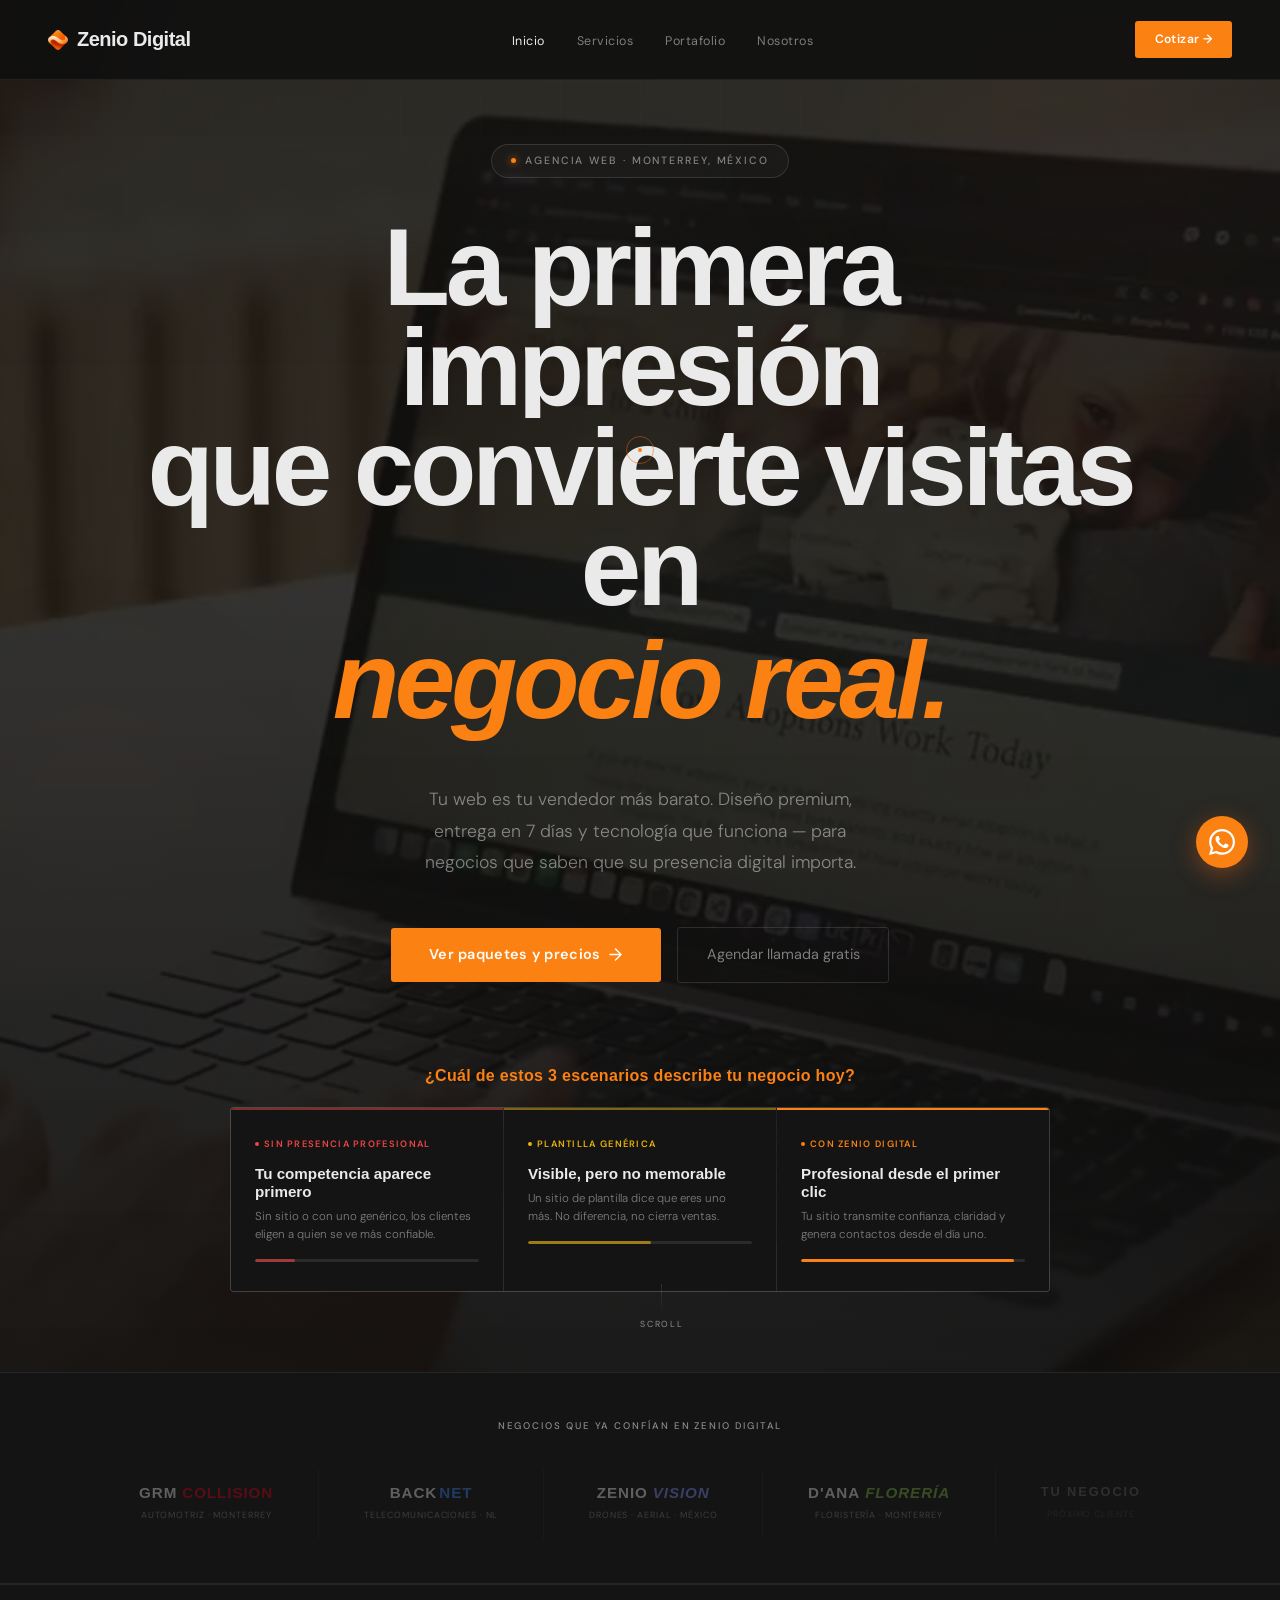
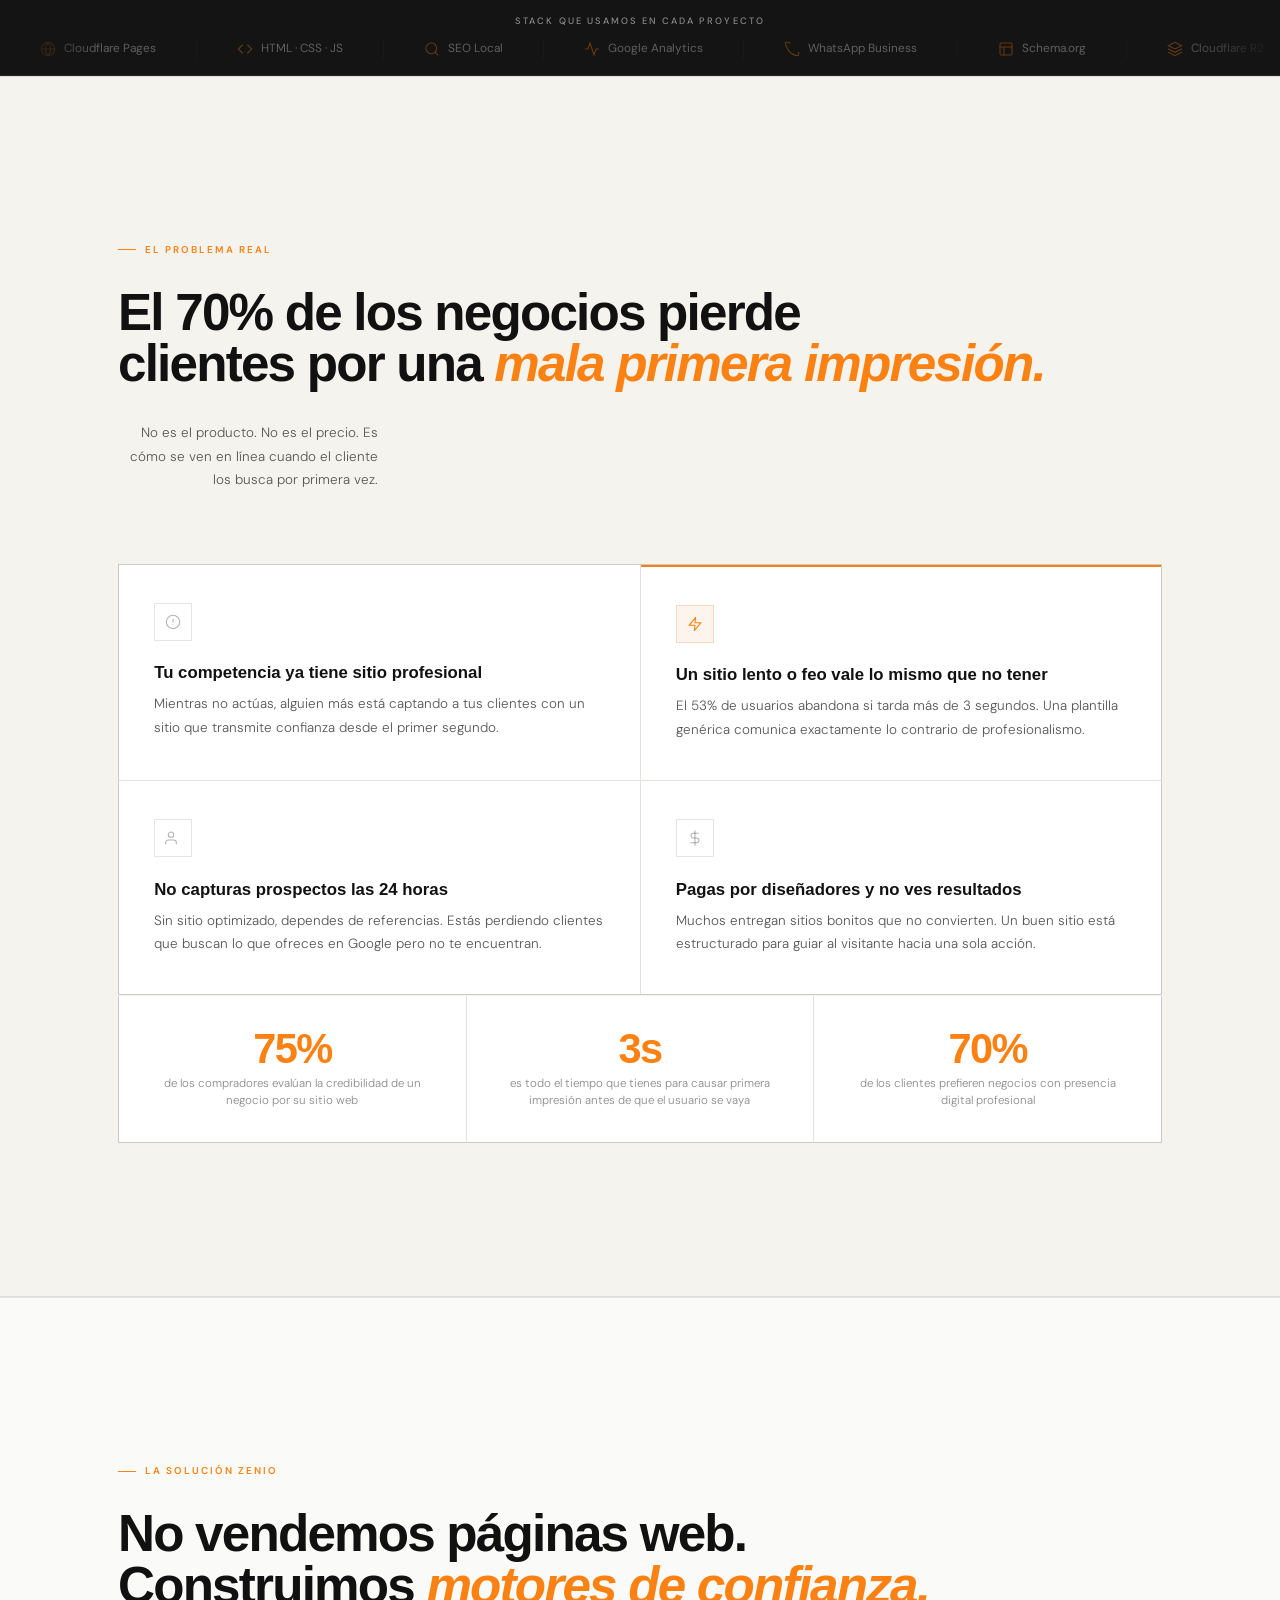
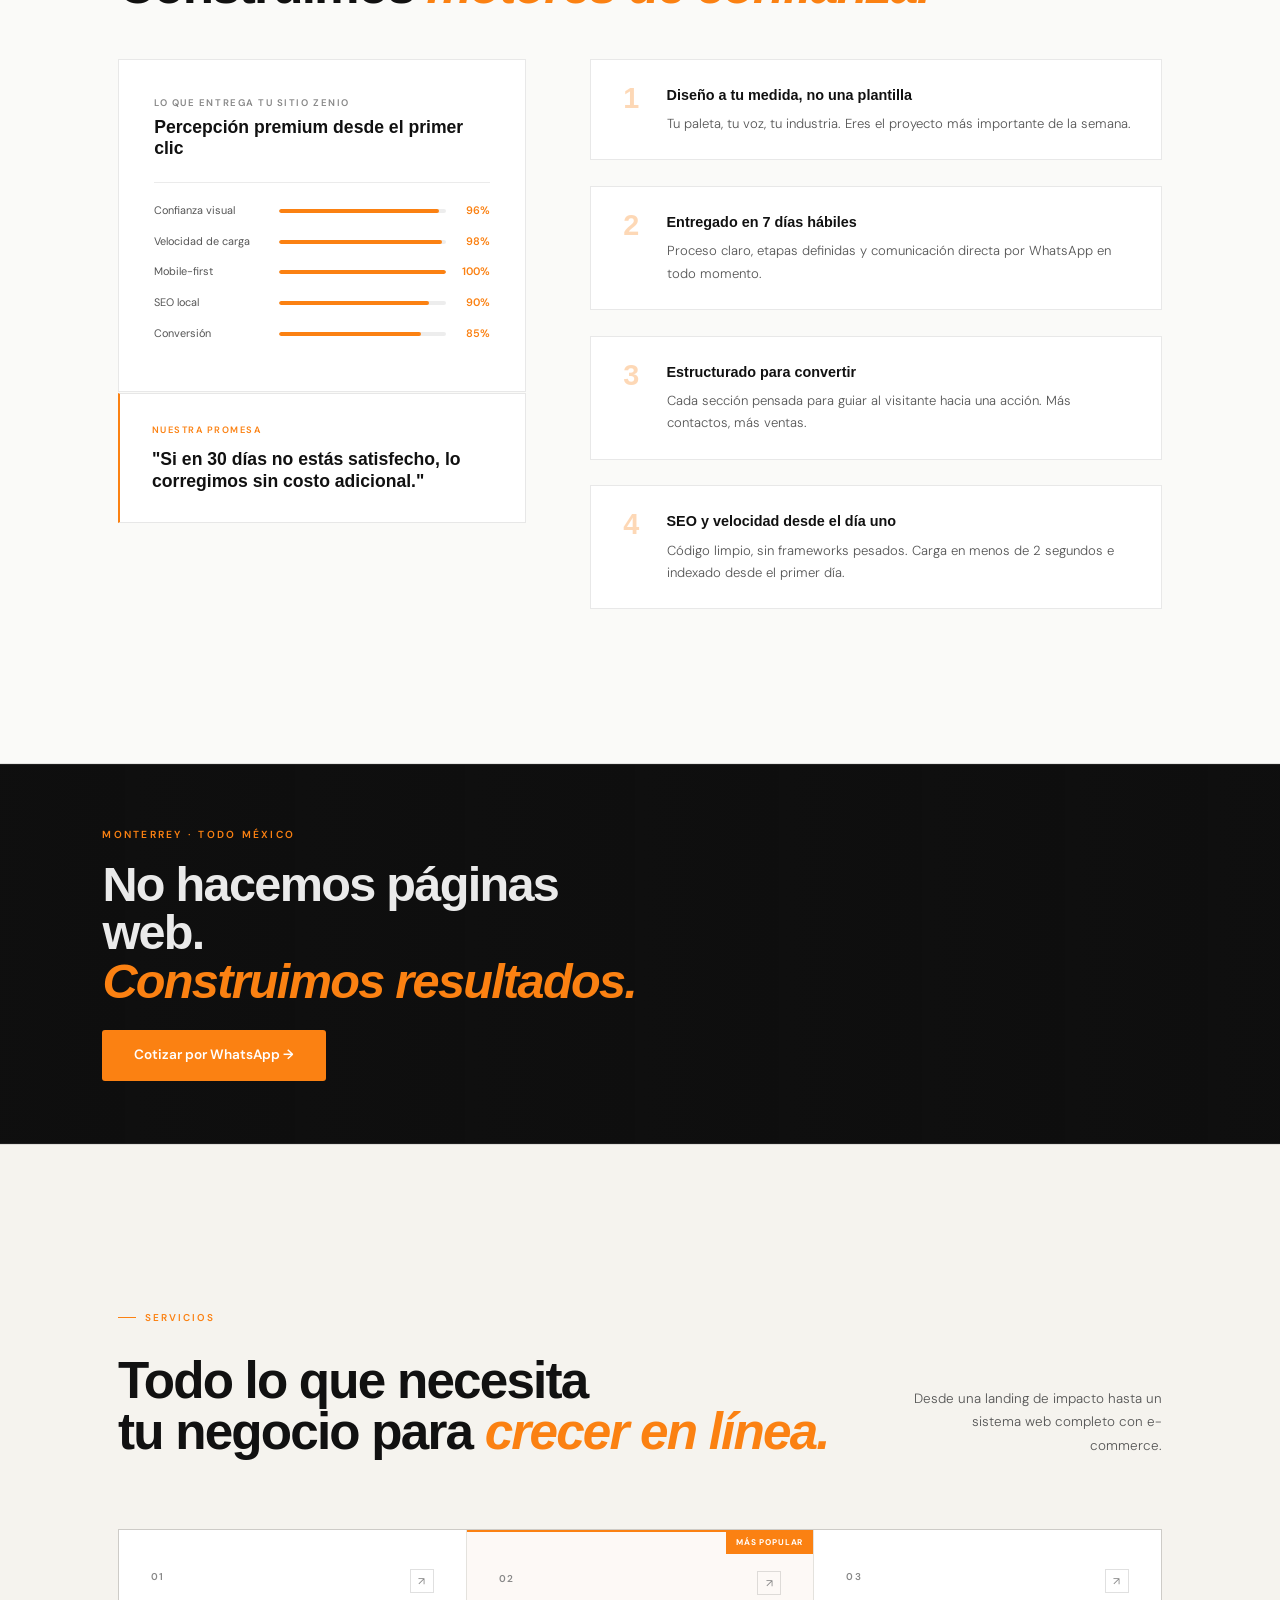
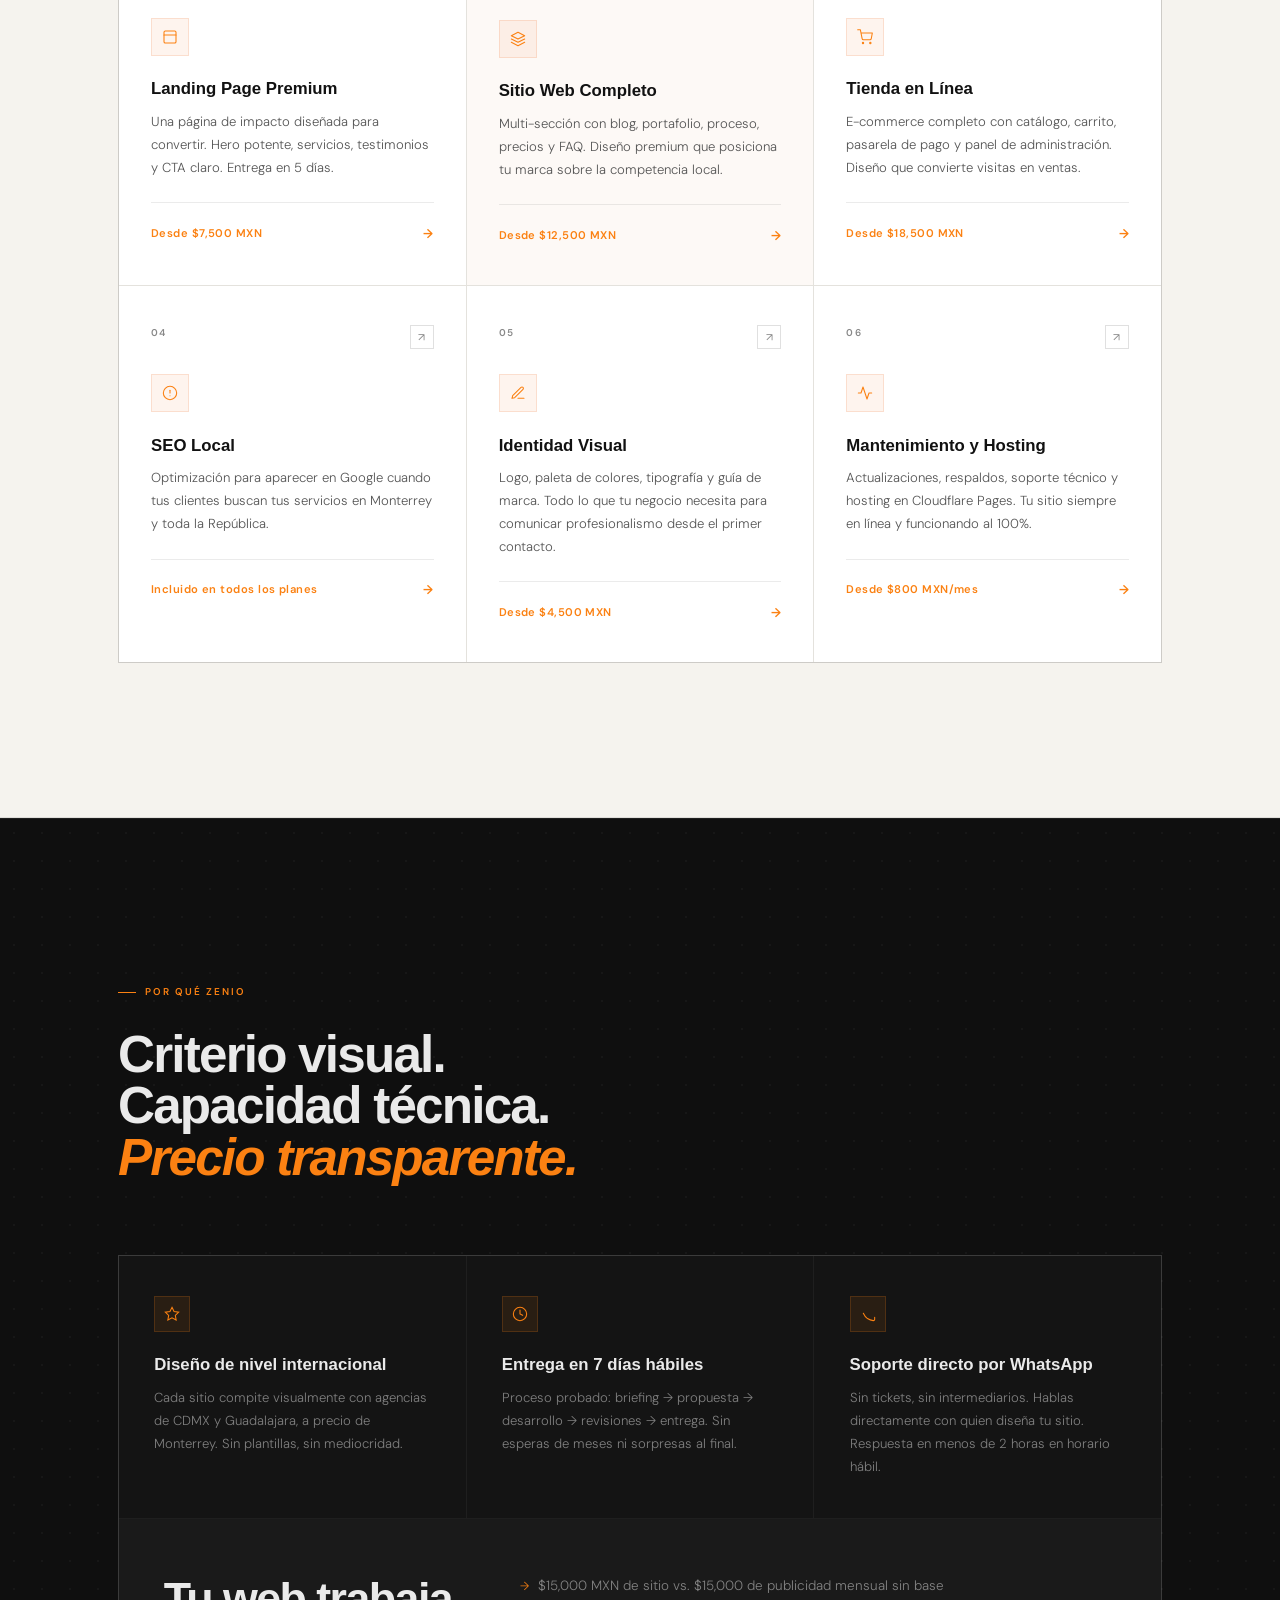
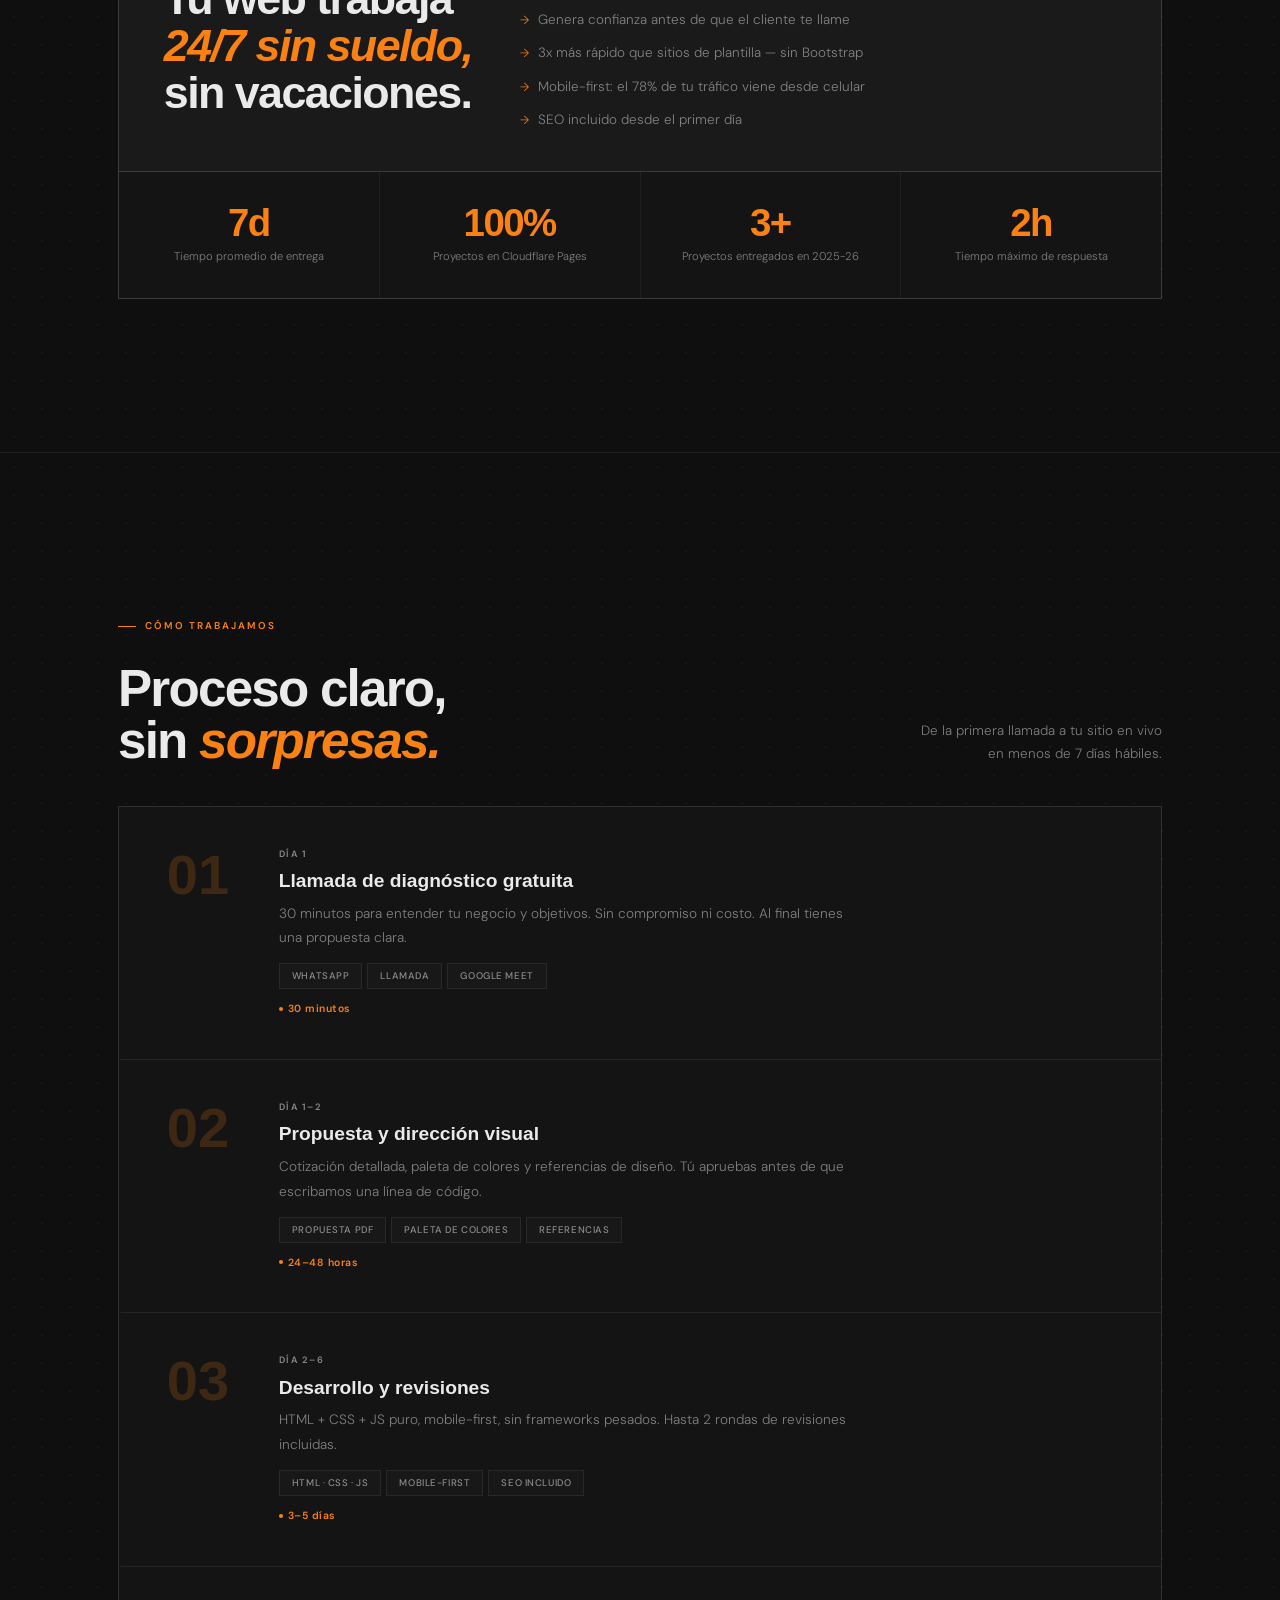
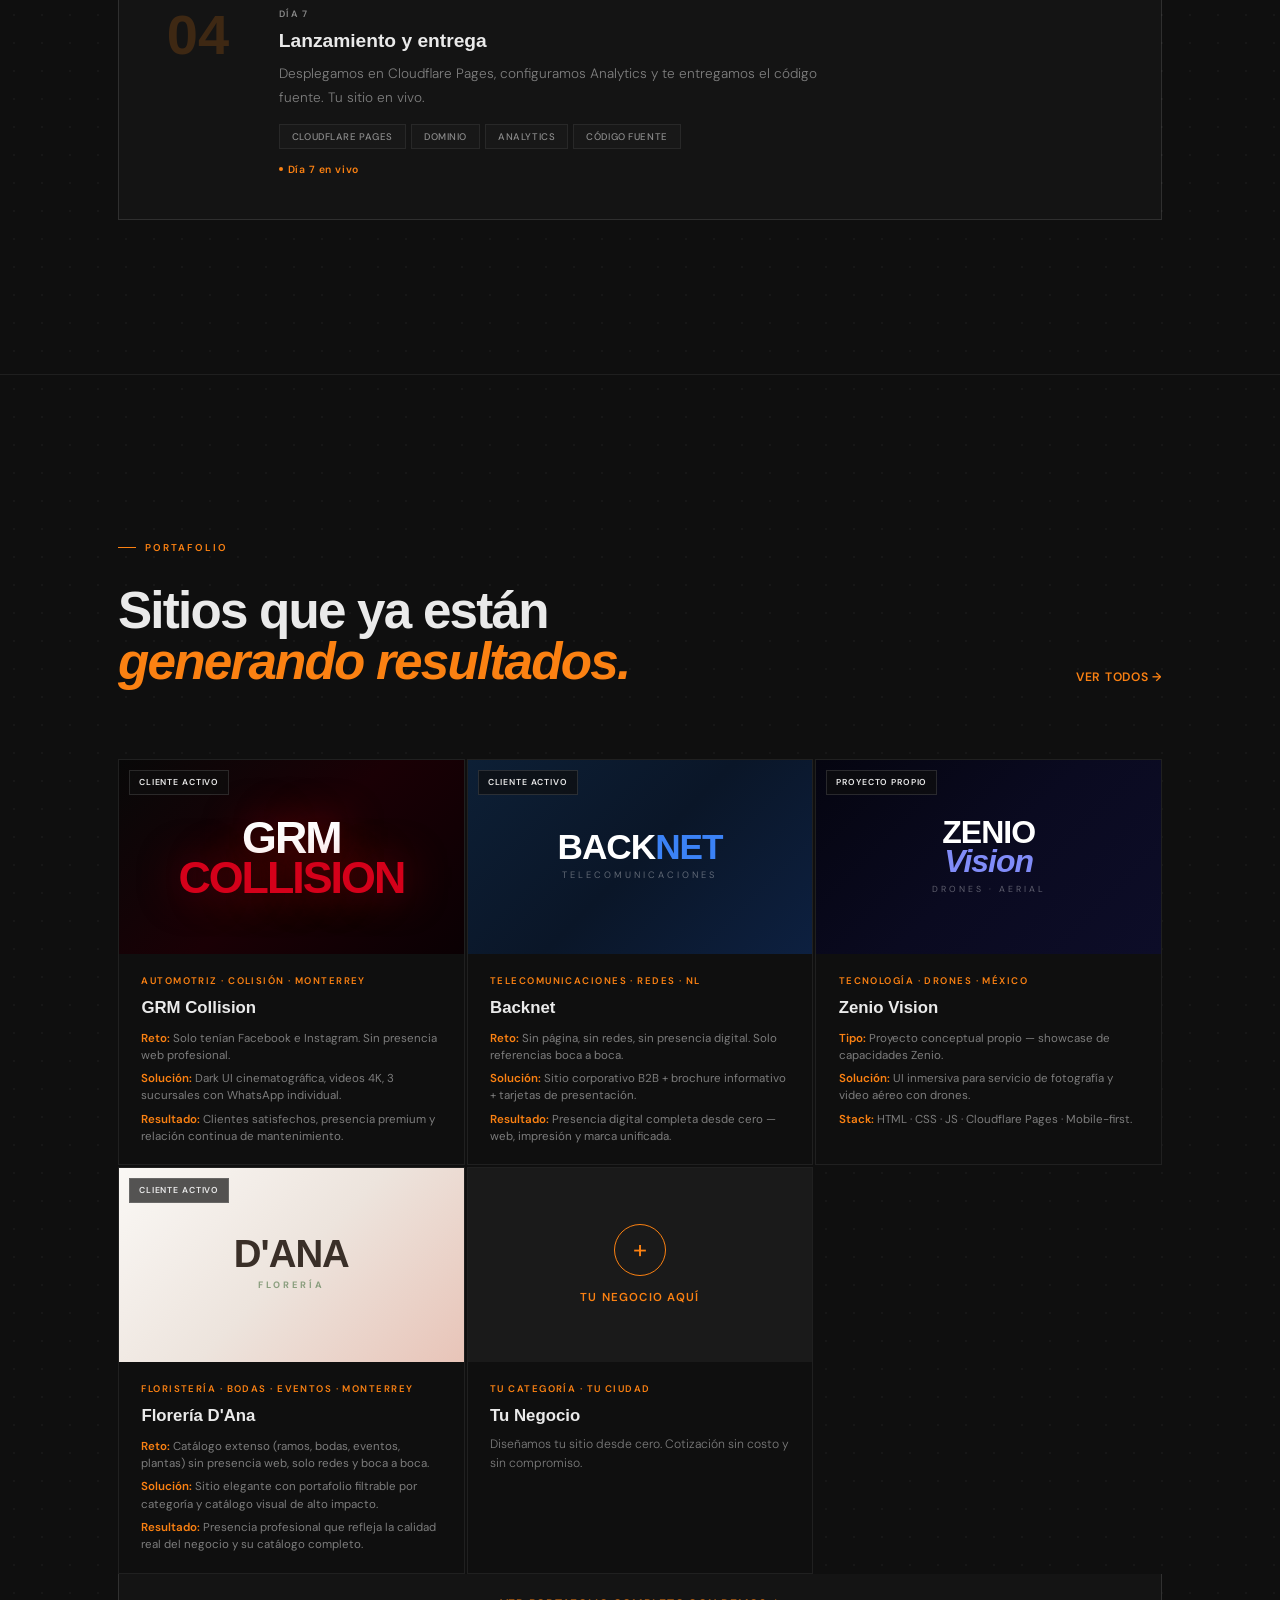
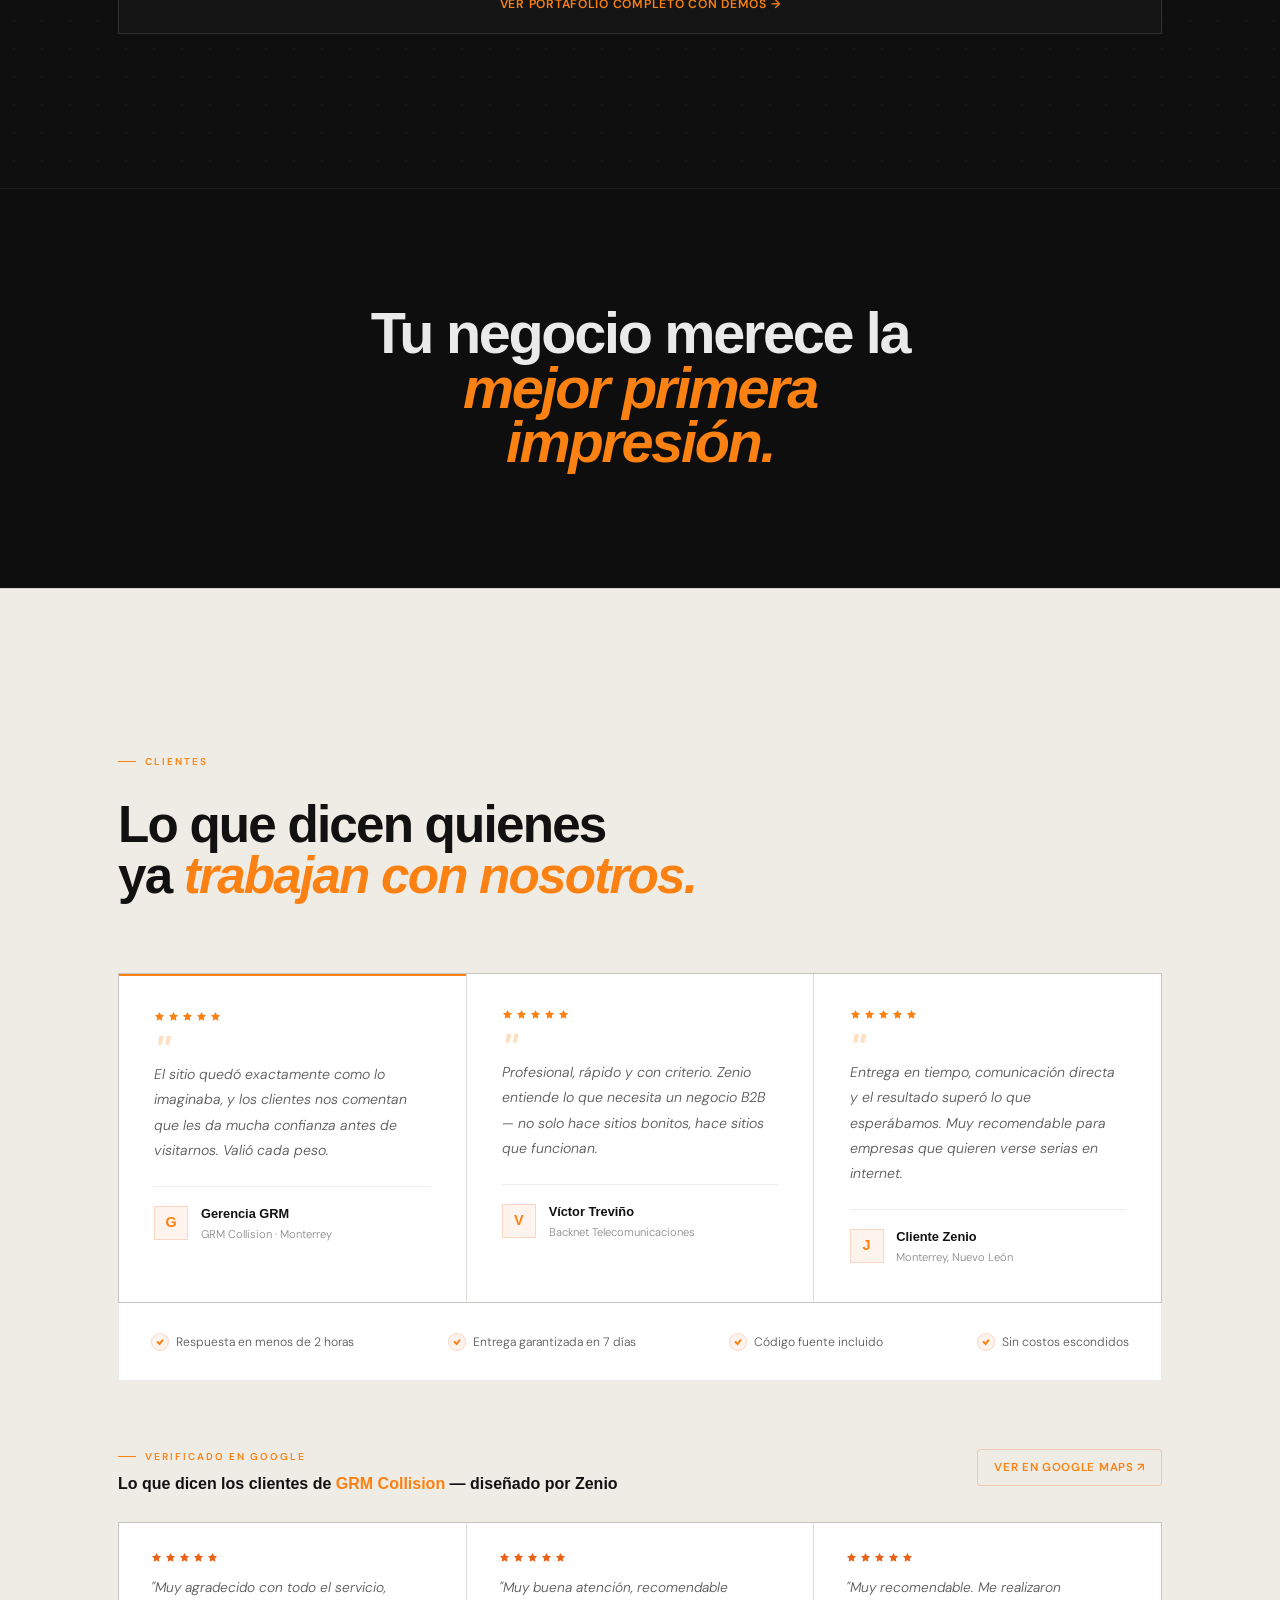
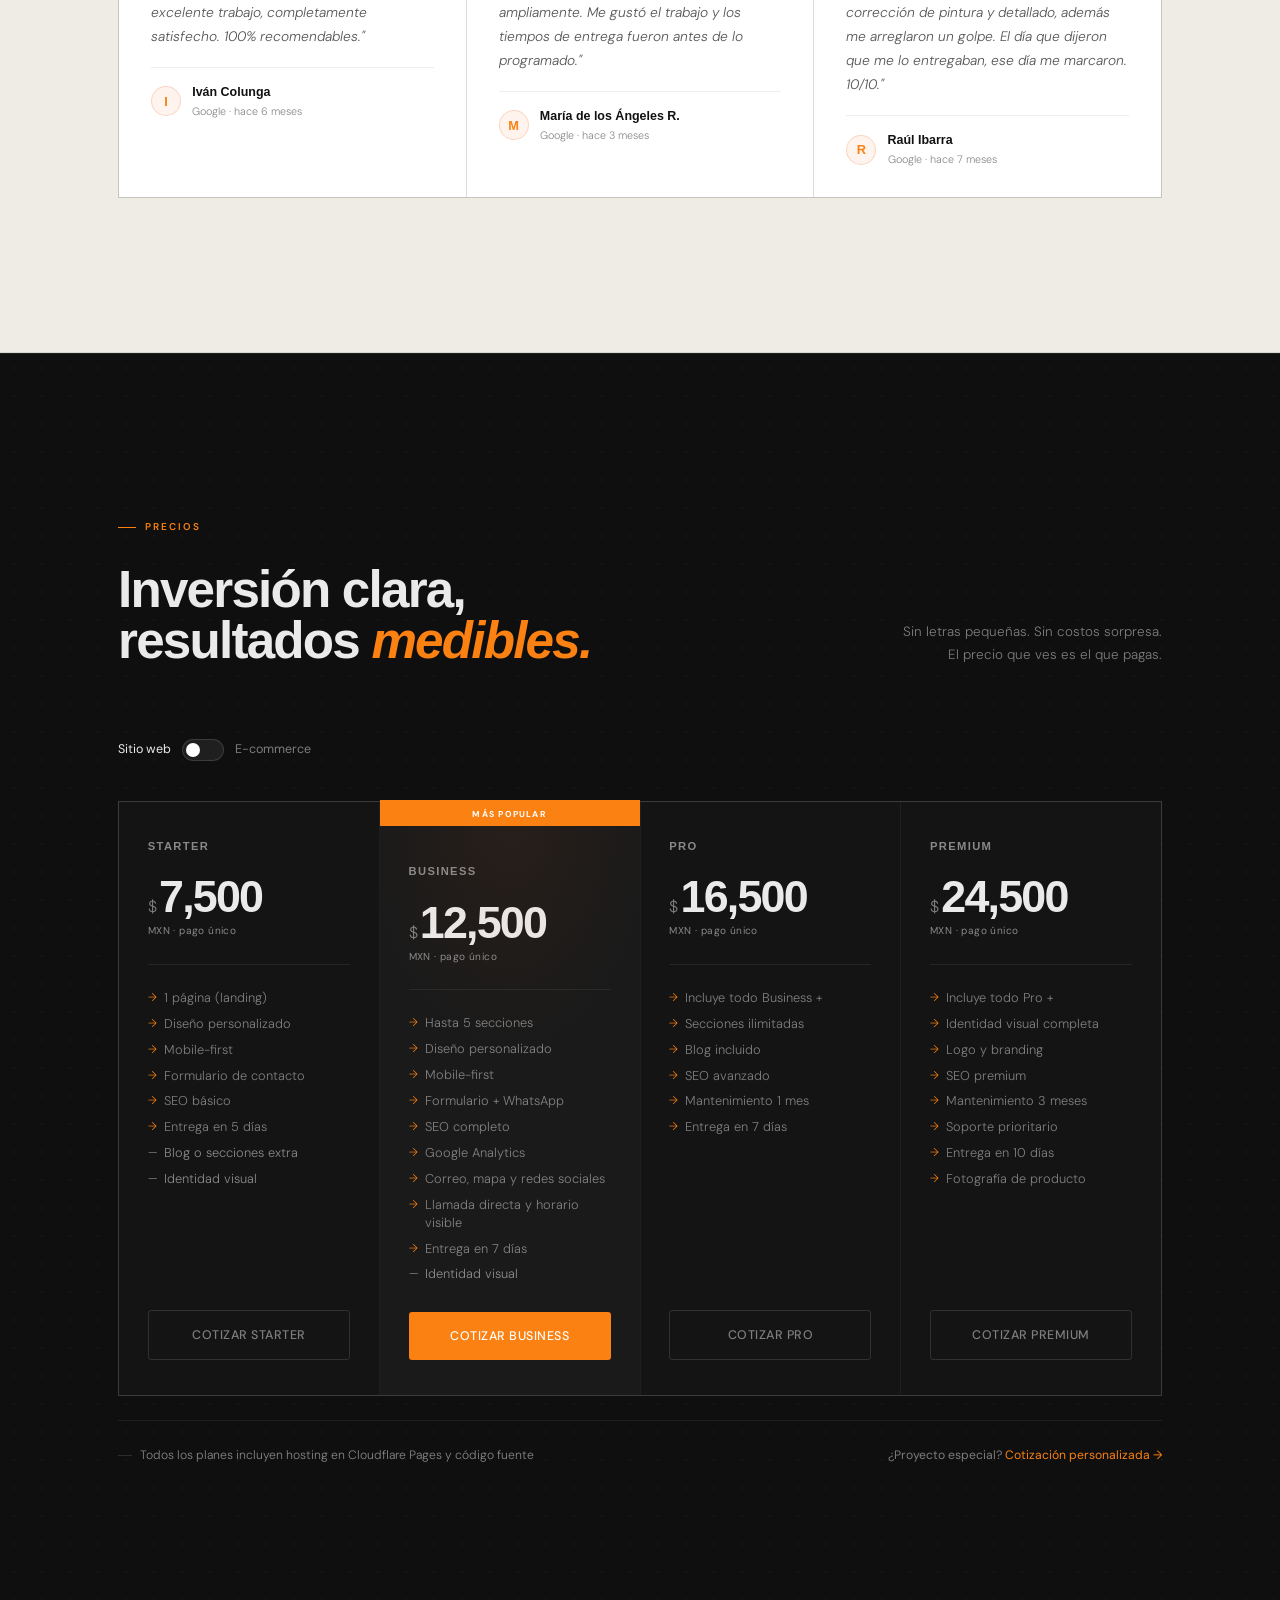
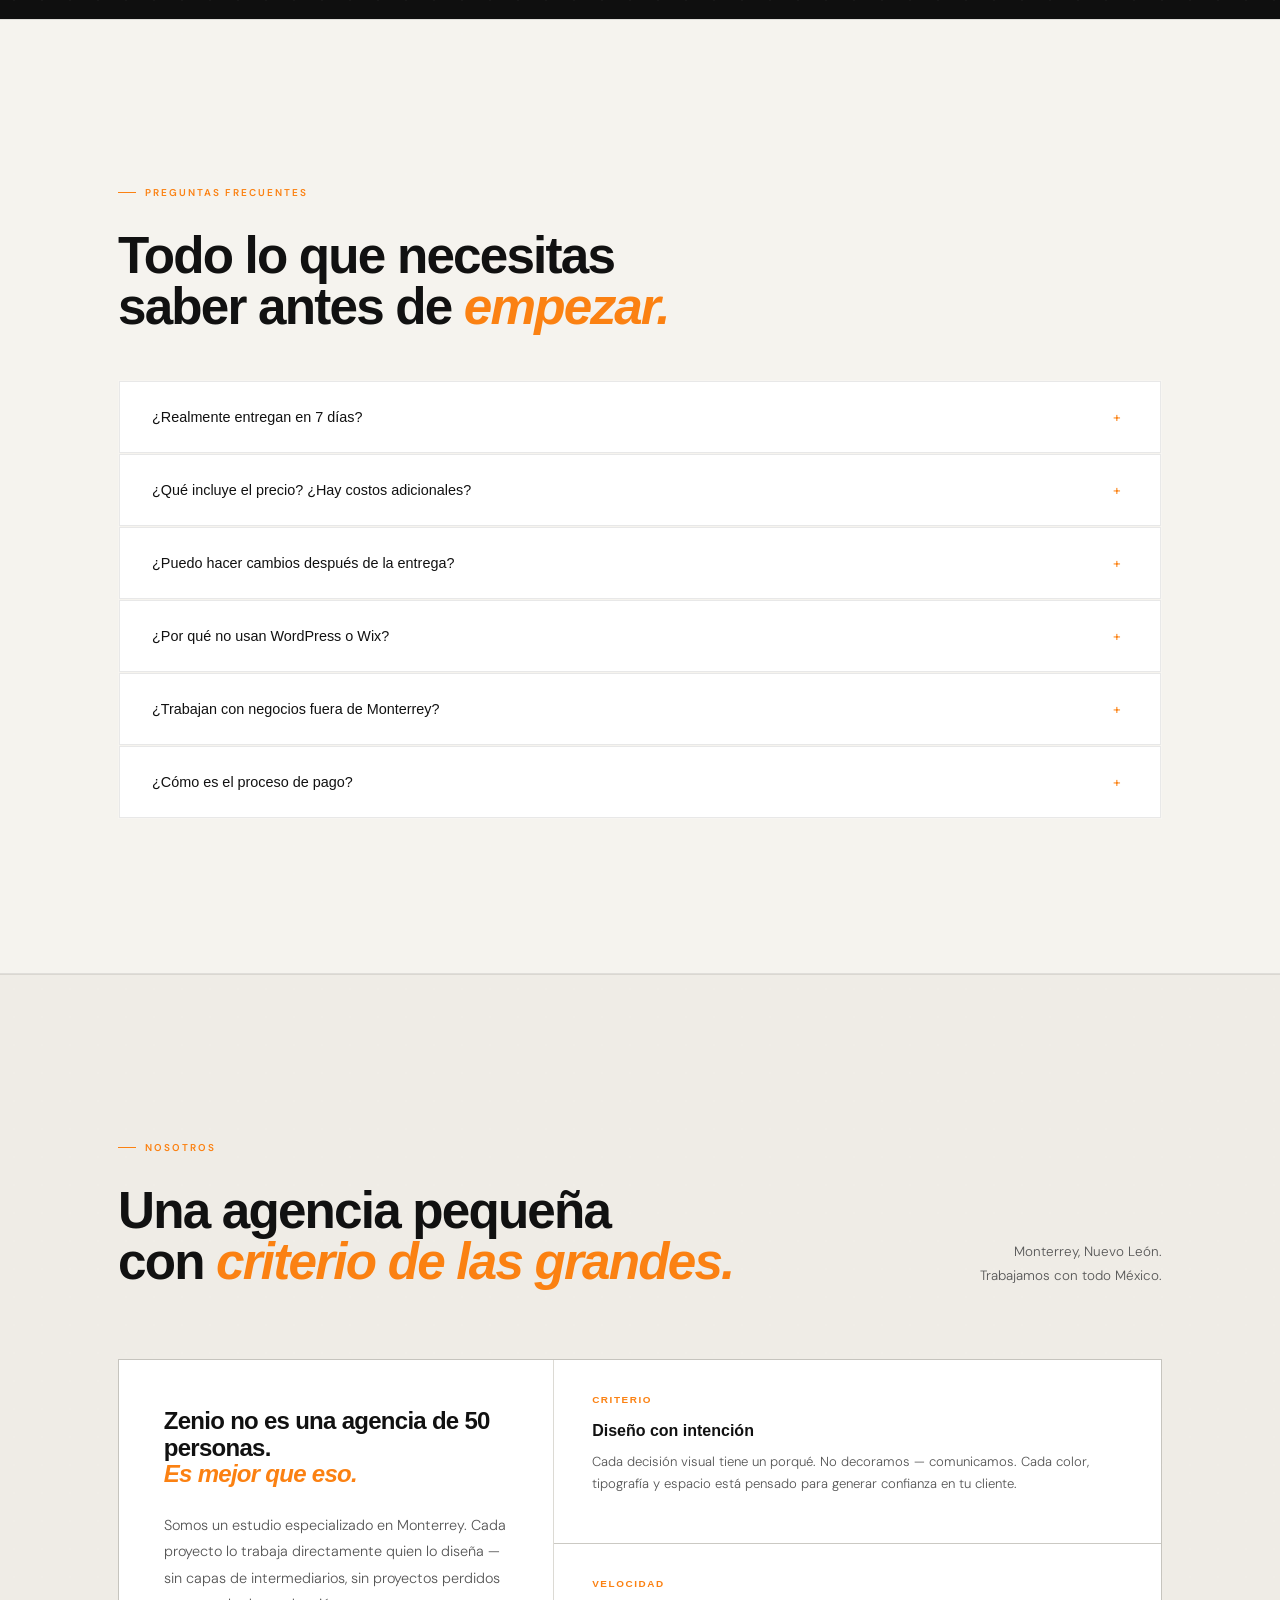
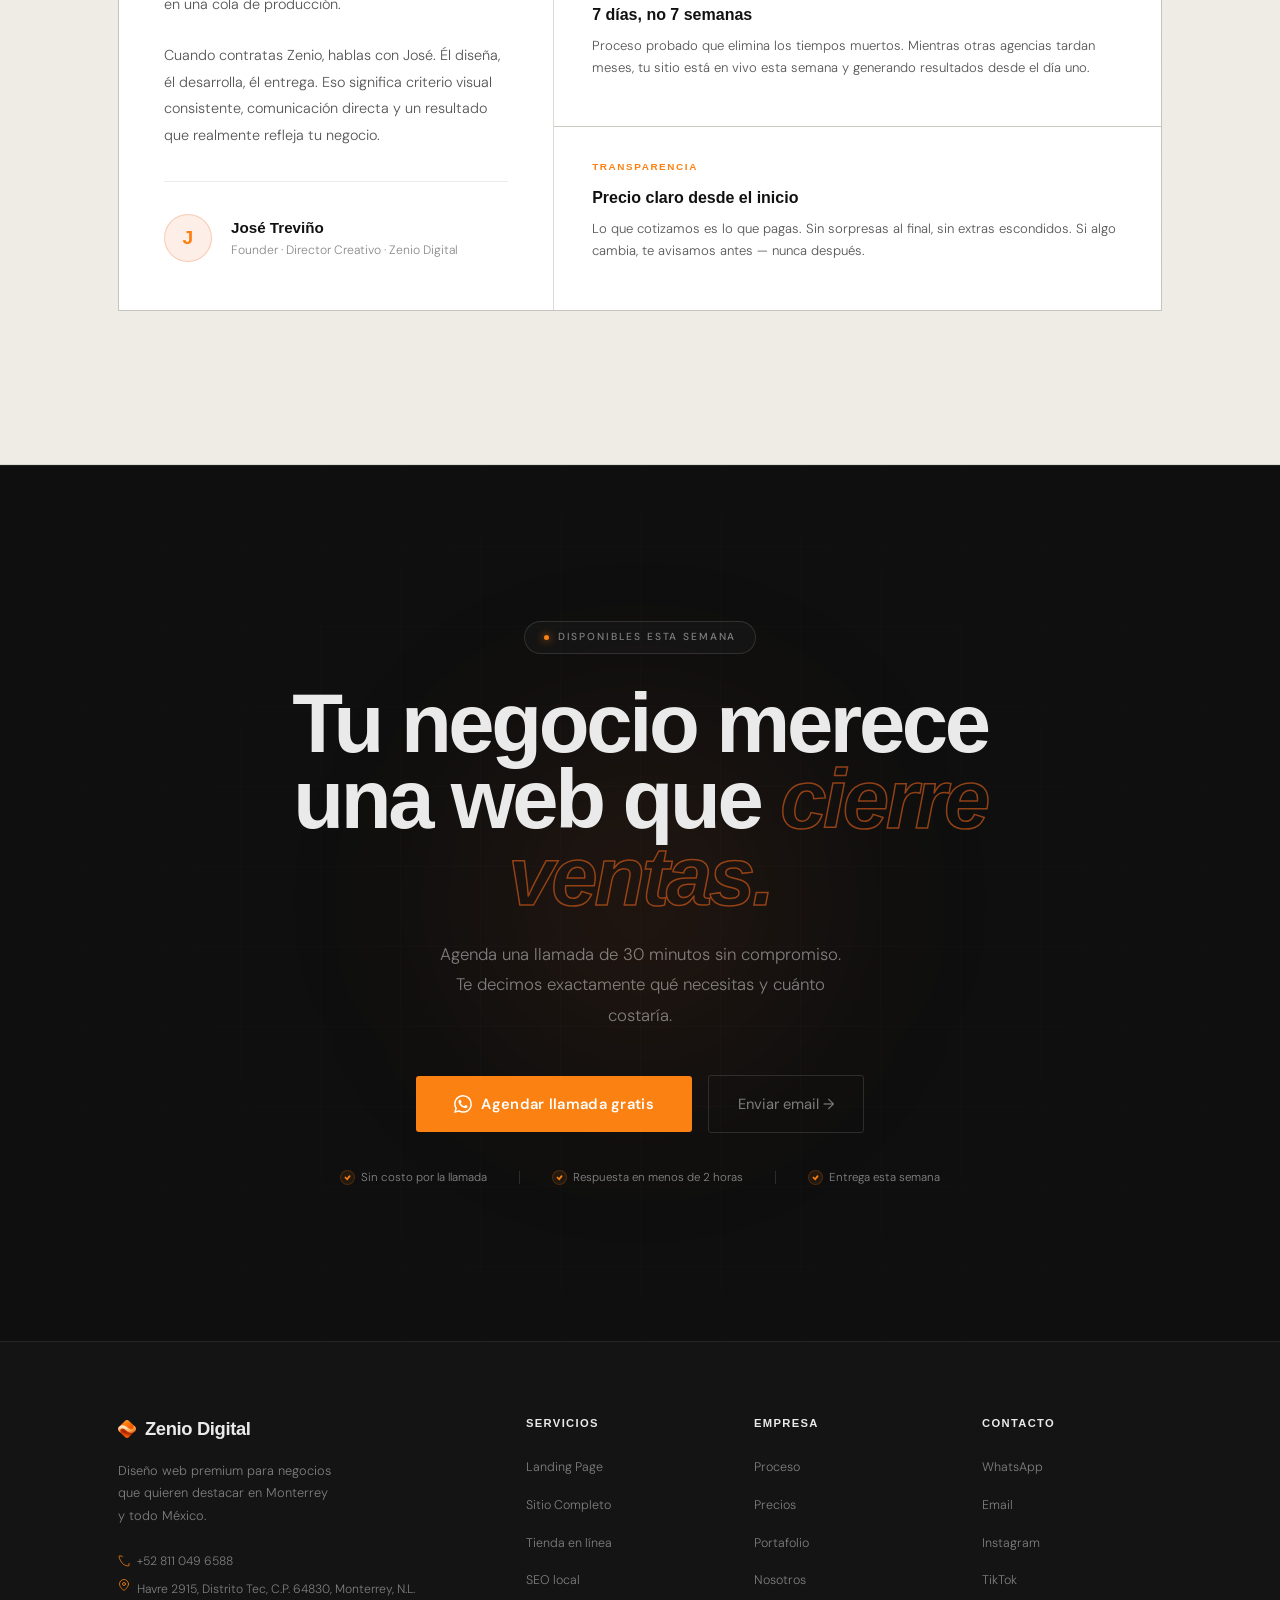
==== commit bdbb713b: "Actualiza logo y favicon con nueva identidad de marca Reemplaza el rombo CSS del header/footer por l" ====
--- a/index.html
+++ b/index.html
@@ -2,7 +2,6 @@
 <html lang="es">
 <head>
 <meta charset="UTF-8">
-    <link rel="icon" type="image/jpeg" href="icono.jpg">
 <meta name="viewport" content="width=device-width, initial-scale=1.0">
 <meta name="description" content="Agencia de diseño web en Monterrey y San Pedro GG. Sitios profesionales desde $7,500 MXN. Entrega en 7 días, mobile-first y SEO incluido. Solicita tu cotización.">
 <meta name="keywords" content="diseño web Monterrey, agencia web Nuevo León, páginas web profesionales México, desarrollo web PyMEs Monterrey">
@@ -17,6 +16,13 @@
 <meta property="og:type" content="website">
 <meta property="og:locale" content="es_MX">
 <link rel="canonical" href="https://zeniodigital.com/">
+<link rel="icon" type="image/x-icon" href="/favicon.ico">
+<link rel="icon" type="image/png" sizes="16x16" href="/favicon-16x16.png">
+<link rel="icon" type="image/png" sizes="32x32" href="/favicon-32x32.png">
+<link rel="icon" type="image/png" sizes="48x48" href="/favicon-48x48.png">
+<link rel="apple-touch-icon" sizes="180x180" href="/apple-touch-icon.png">
+<link rel="icon" type="image/png" sizes="192x192" href="/android-chrome-192x192.png">
+<link rel="icon" type="image/png" sizes="512x512" href="/android-chrome-512x512.png">
 <title>Diseño Web en Monterrey | Zenio Digital — Sitios que Convierten</title>
 <script type="application/ld+json">
 {"@context":"https://schema.org","@type":"ProfessionalService","name":"Zenio Digital","description":"Agencia de diseño web en Monterrey especializada en sitios premium que convierten.","url":"https://zeniodigital.com","telephone":"+528110496588","email":"hola@zeniodigital.com","address":{"@type":"PostalAddress","addressLocality":"Monterrey","addressRegion":"Nuevo León","addressCountry":"MX"},"areaServed":["Monterrey","Nuevo León","México"],"priceRange":"$$","openingHours":"Mo-Sa 09:00-20:00","sameAs":["https://wa.me/528110496588"]}
@@ -53,10 +59,15 @@
   --mid:  #555555;
   --dim:  #888888;
   /* Naranja */
-  --or:   #E8621A;
-  --or2:  rgba(232,98,26,.09);
-  --or3:  rgba(232,98,26,.18);
+  --or:   #fb8112;
+  --or2:  rgba(251,129,18,.09);
+  --or3:  rgba(251,129,18,.18);
   --orh:  #D95A0B;
+  /* Paleta de marca (logo oficial) */
+  --zenio-naranja-base:   #fb8112;
+  --zenio-naranja-medio:  #fba04d;
+  --zenio-crema-claro:    #fdd7aa;
+  --zenio-naranja-oscuro: #d03b03;
   /* Tipo */
   --cg:   'Cabinet Grotesk', sans-serif;
   --dm:   'DM Sans', sans-serif;
@@ -94,7 +105,7 @@
 nav{position:fixed;top:0;left:0;right:0;z-index:500;height:80px;display:flex;align-items:center;justify-content:space-between;padding:0 3rem;background:rgba(15,15,15,.88);backdrop-filter:blur(20px);-webkit-backdrop-filter:blur(20px);border-bottom:1px solid var(--bd);transition:background .3s}
 nav.scrolled{background:rgba(15,15,15,.97)}
 .nlogo{font-family:var(--cg);font-size:1.25rem;font-weight:800;color:var(--tx);display:flex;align-items:center;gap:9px;letter-spacing:-.025em;flex-shrink:0}
-.nmark{width:20px;height:20px;background:var(--or);clip-path:polygon(50% 0%,100% 50%,50% 100%,0% 50%);flex-shrink:0;transition:transform .3s}
+.nmark{width:20px;height:20px;object-fit:contain;flex-shrink:0;transition:transform .3s}
 .nlogo:hover .nmark{transform:rotate(45deg)}
 .nlinks{display:flex;gap:2rem;list-style:none}
 .nlinks a{font-size:.78rem;font-weight:400;letter-spacing:.04em;color:var(--mu);transition:color .2s}
@@ -446,7 +457,7 @@
 footer{background:var(--s1);border-top:1px solid var(--bd)}
 .f-main{max-width:1140px;margin:0 auto;display:grid;grid-template-columns:2fr 1fr 1fr 1fr;gap:3rem;padding:4.5rem 3rem 3rem}
 .f-logo{display:flex;align-items:center;gap:9px;margin-bottom:1rem}
-.f-logo-mark{width:18px;height:18px;background:var(--or);clip-path:polygon(50% 0%,100% 50%,50% 100%,0% 50%)}
+.f-logo-mark{width:18px;height:18px;object-fit:contain}
 .f-logo-name{font-family:var(--cg);font-size:1.15rem;font-weight:800;color:var(--tx);letter-spacing:-.02em}
 .f-tag{font-size:.8rem;font-weight:300;color:var(--mu);line-height:1.75;max-width:220px;margin-bottom:1.5rem}
 .f-contact{display:flex;flex-direction:column;gap:8px}
@@ -548,7 +559,7 @@
 <!-- 01 HEADER -->
 <nav id="nav">
   <a href="/" class="nlogo">
-    <div class="nmark"></div>Zenio Digital
+    <img src="/logo-zenio-original.png" alt="Zenio Digital" class="nmark">Zenio Digital
   </a>
   <ul class="nlinks">
     <li><a href="/" class="active">Inicio</a></li>
@@ -1397,7 +1408,7 @@
 <footer>
   <div class="f-main">
     <div class="rv">
-      <a href="/" class="f-logo"><div class="f-logo-mark"></div><span class="f-logo-name">Zenio Digital</span></a>
+      <a href="/" class="f-logo"><img src="/logo-zenio-original.png" alt="Zenio Digital" class="f-logo-mark"><span class="f-logo-name">Zenio Digital</span></a>
       <p class="f-tag">Diseño web premium para negocios que quieren destacar en Monterrey y todo México.</p>
       <div class="f-contact">
         <a href="https://wa.me/528110496588" target="_blank"><svg viewBox="0 0 24 24"><path d="M22 16.92v3a2 2 0 0 1-2.18 2 19.79 19.79 0 0 1-8.63-3.07A19.5 19.5 0 0 1 4.99 11a19.79 19.79 0 0 1-3.07-8.67A2 2 0 0 1 3.9 2H6.9a2 2 0 0 1 2 1.72"/></svg>+52 811 049 6588</a>
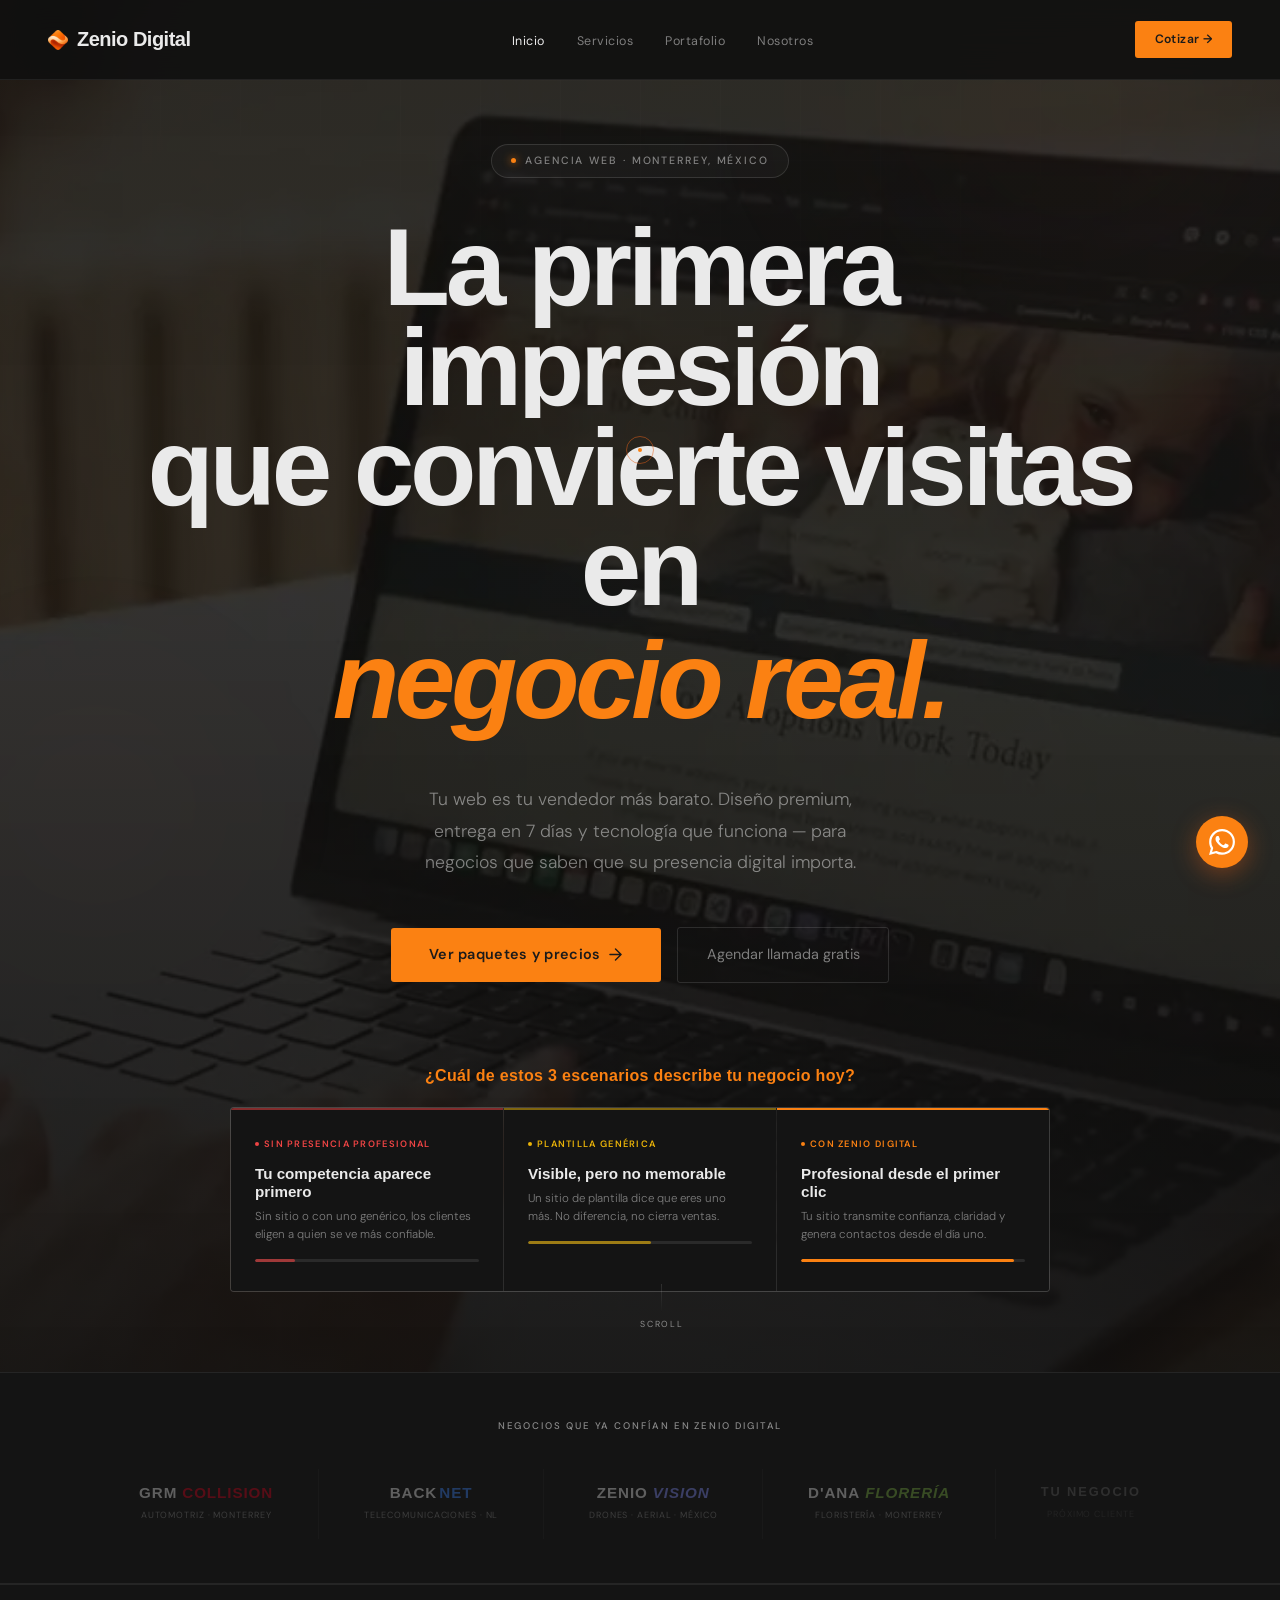
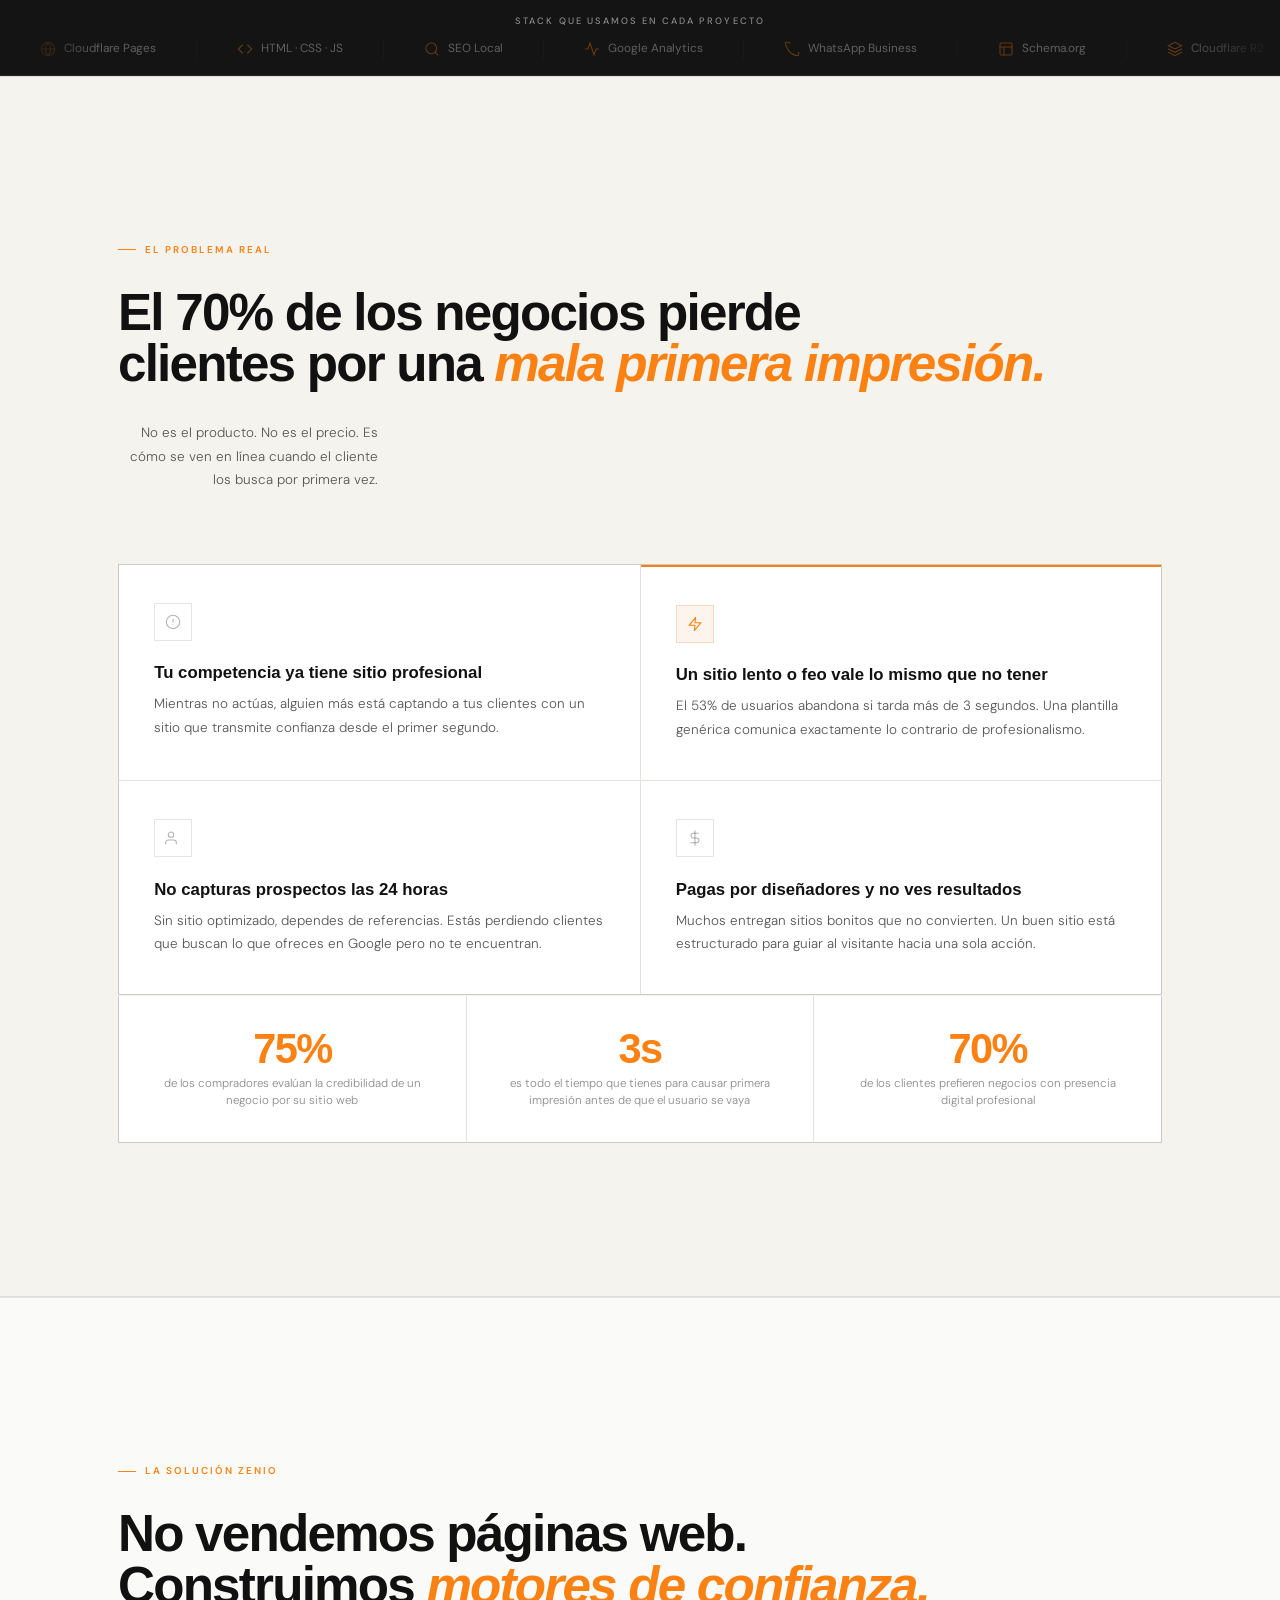
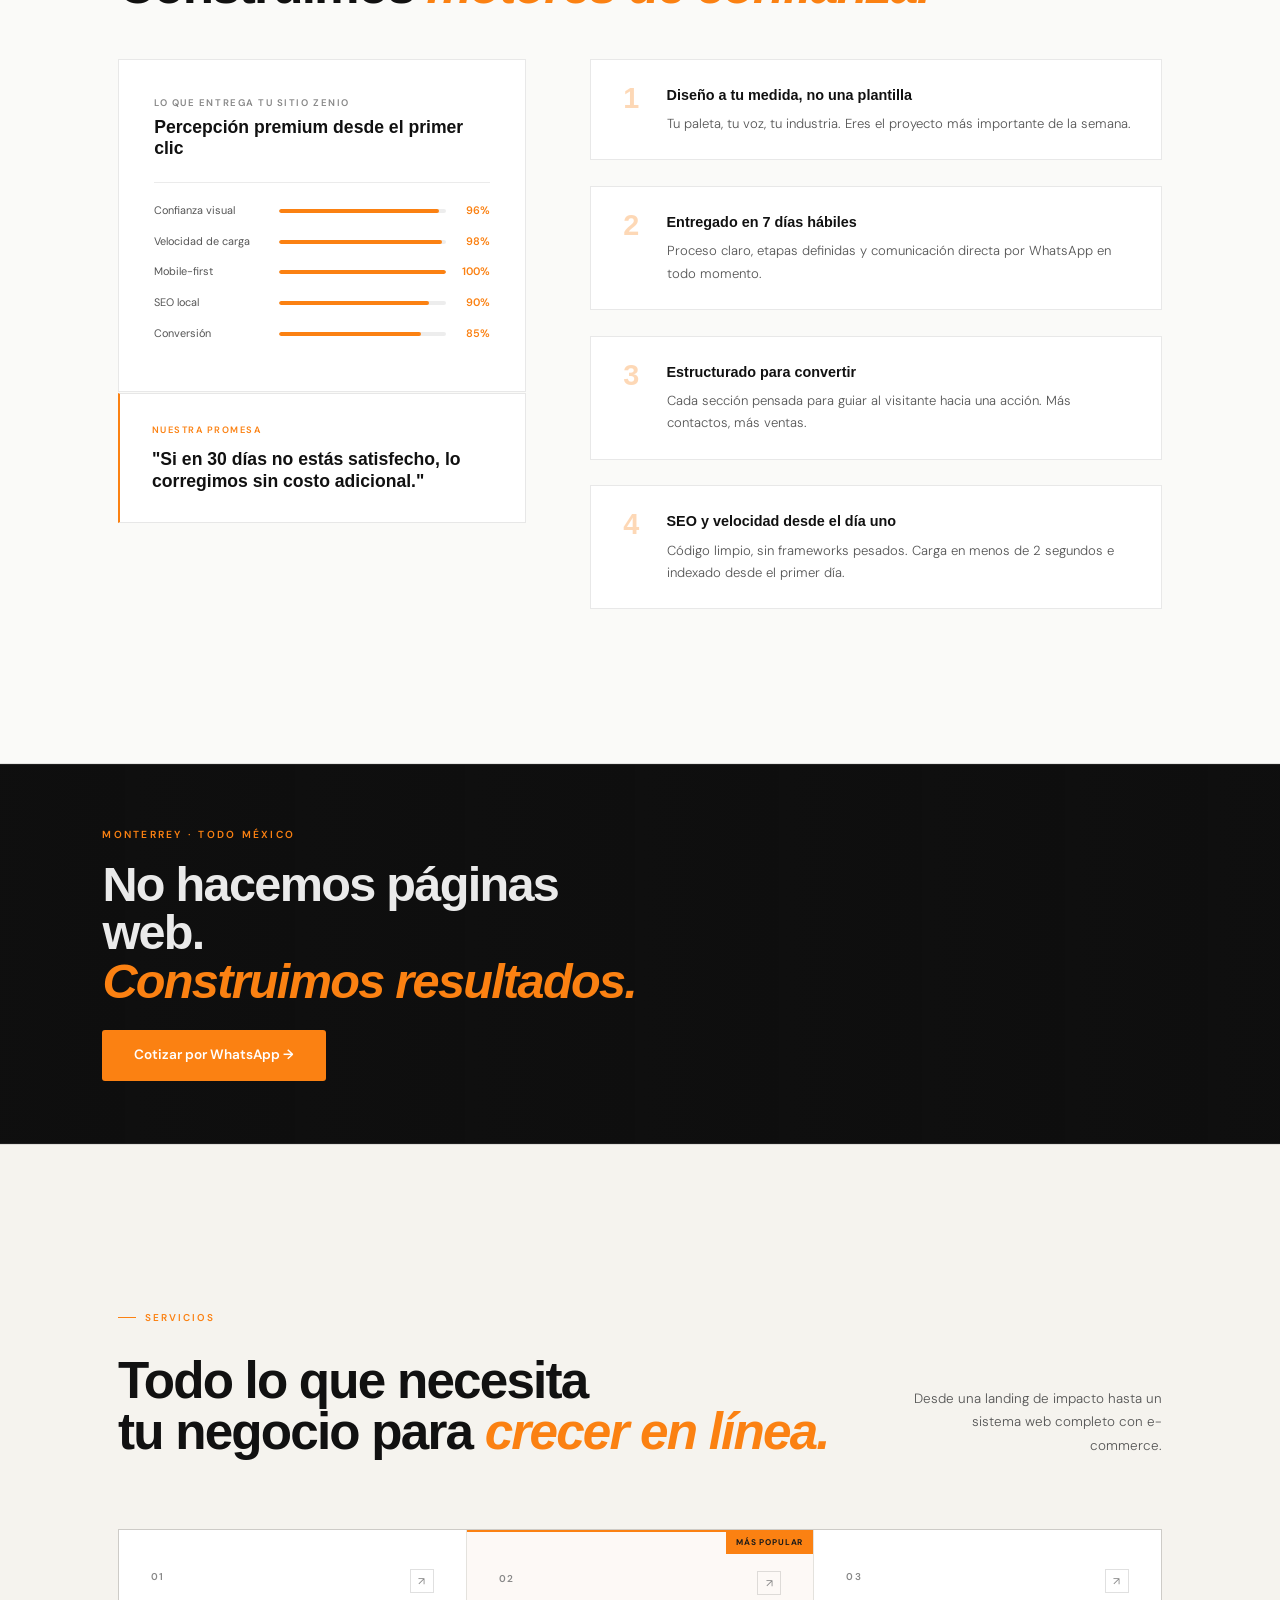
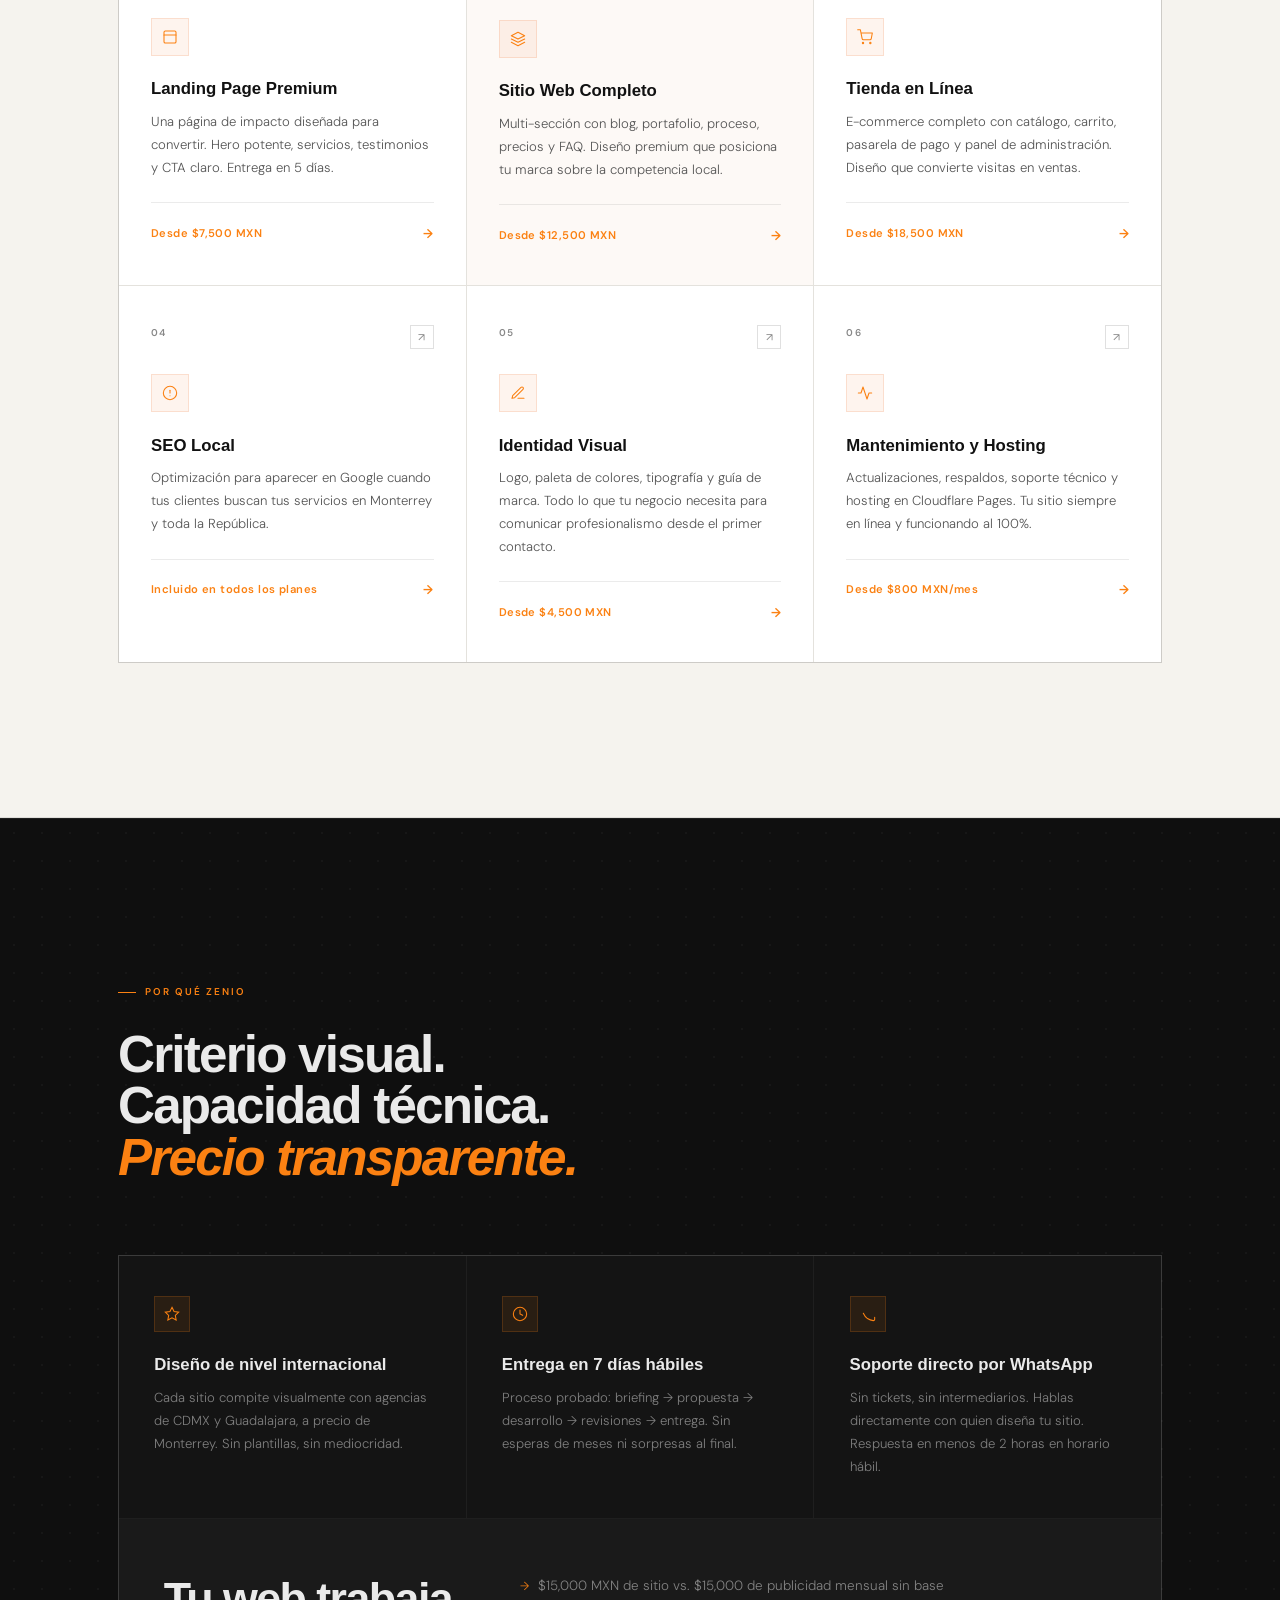
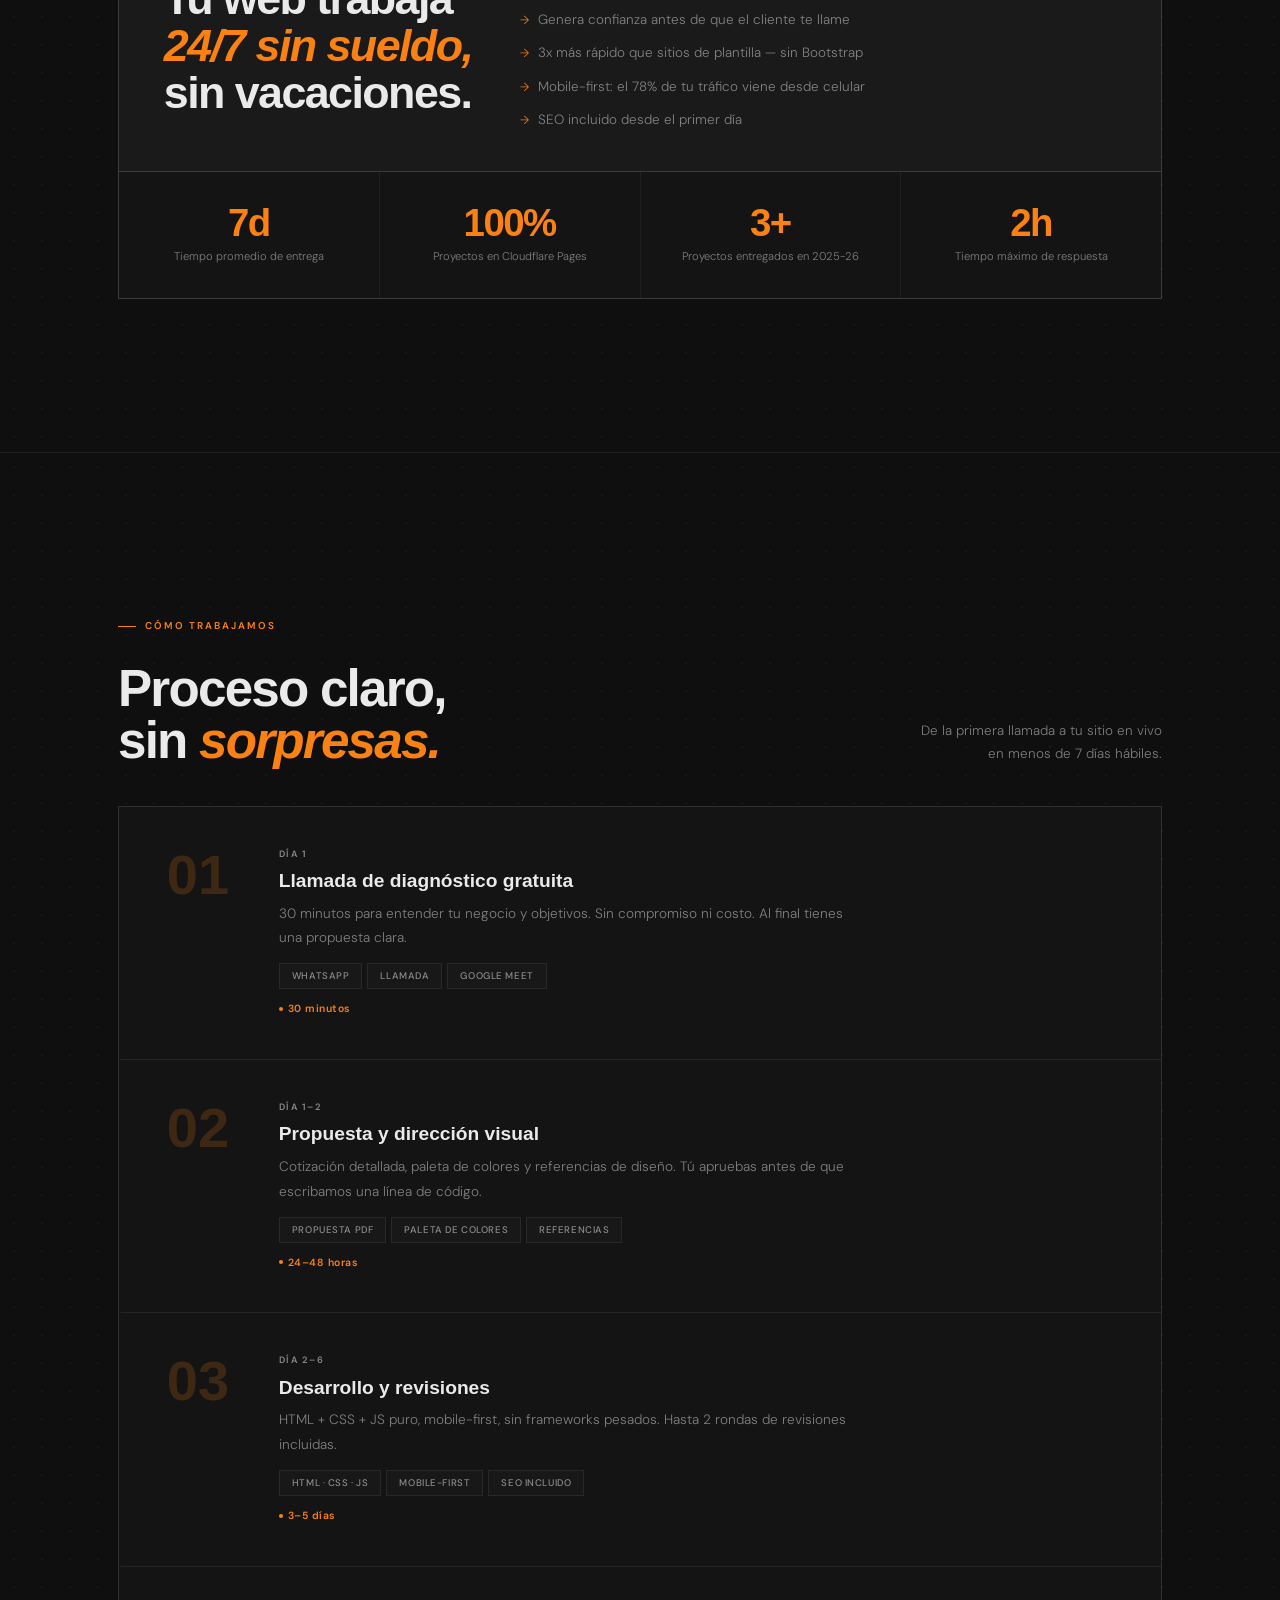
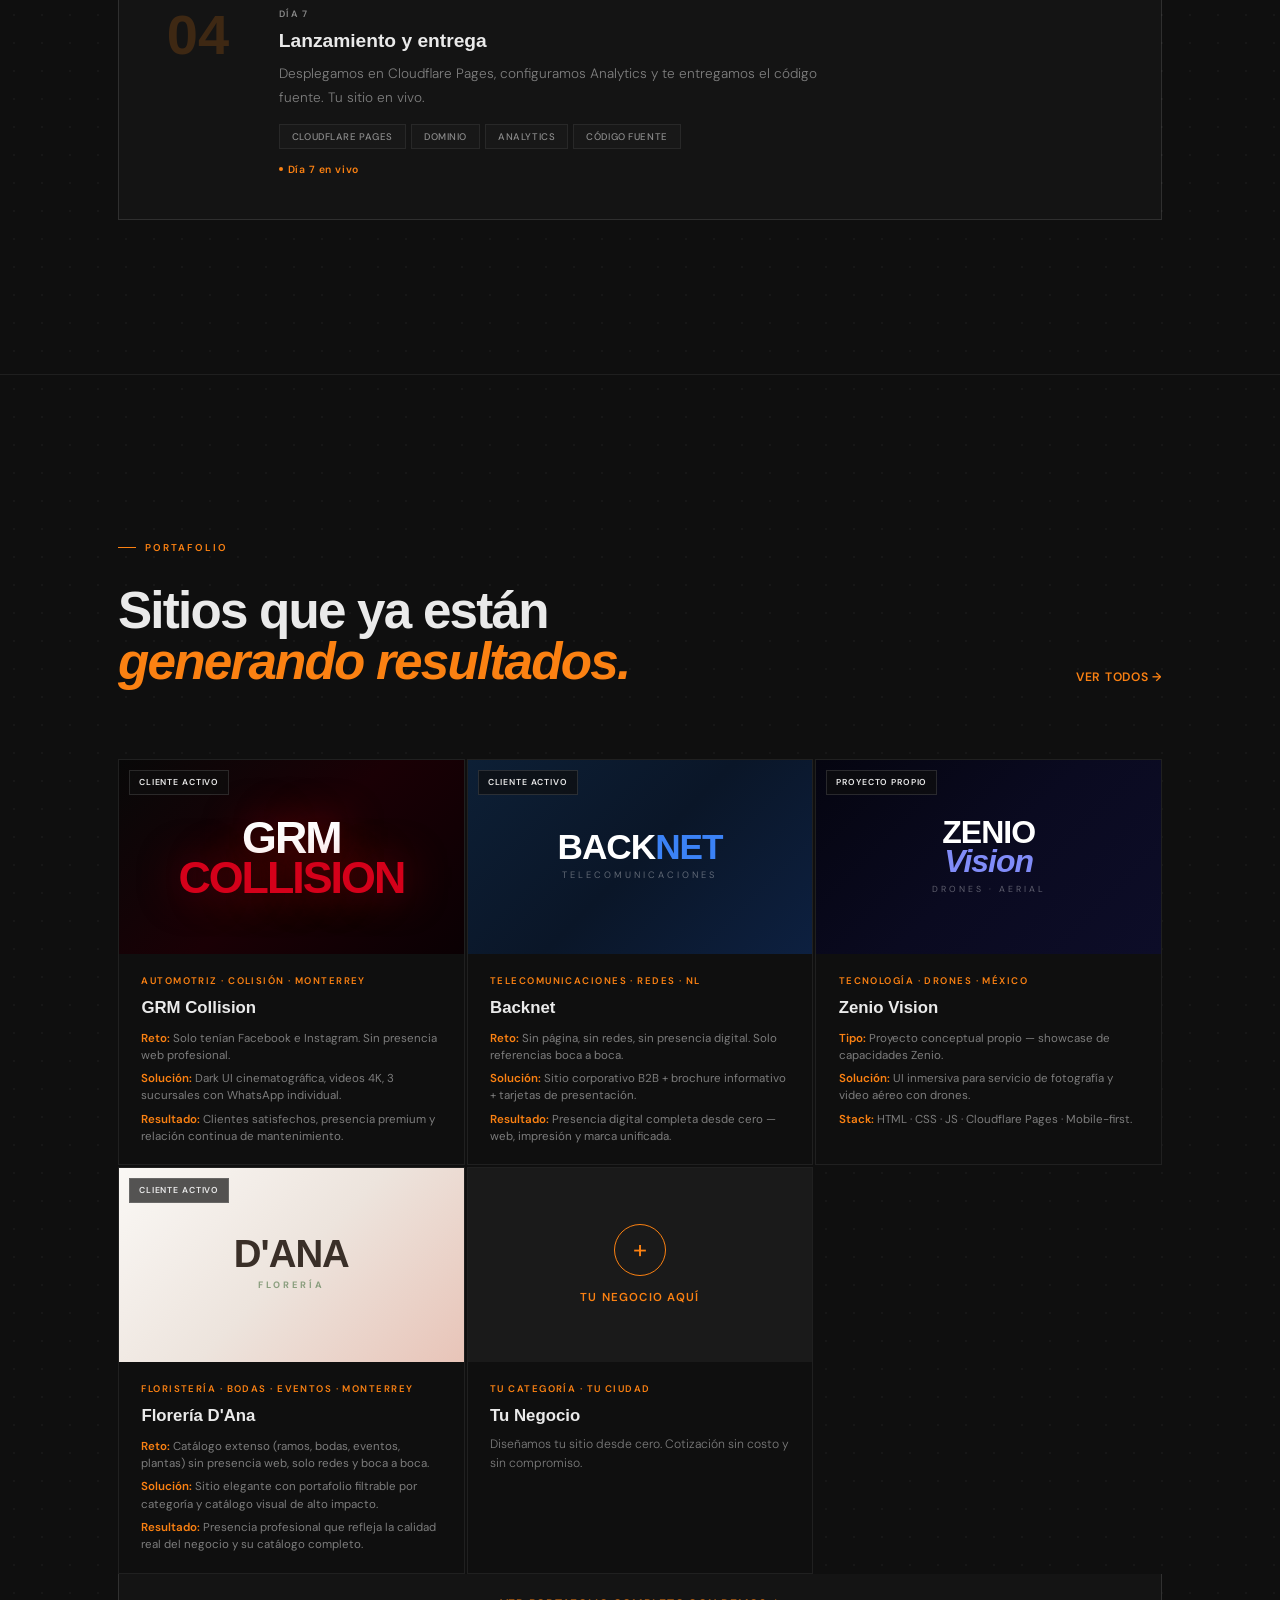
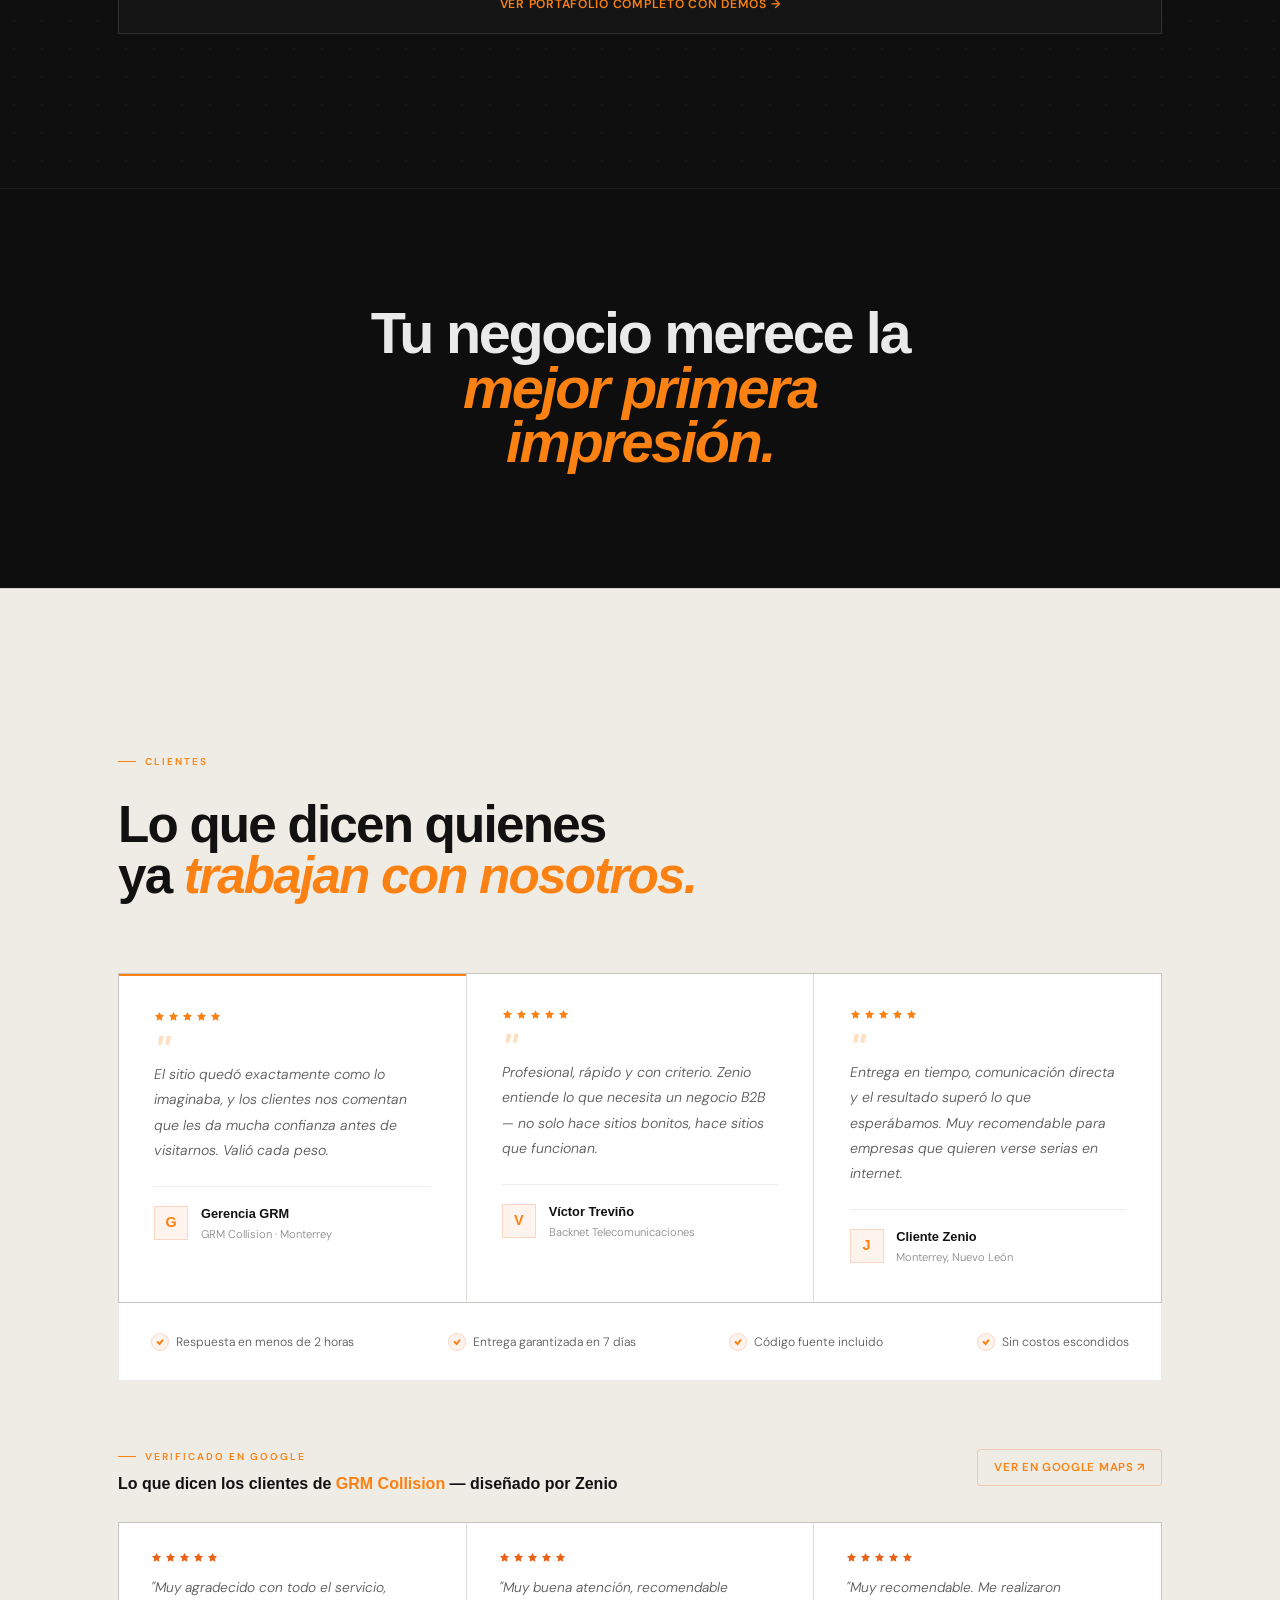
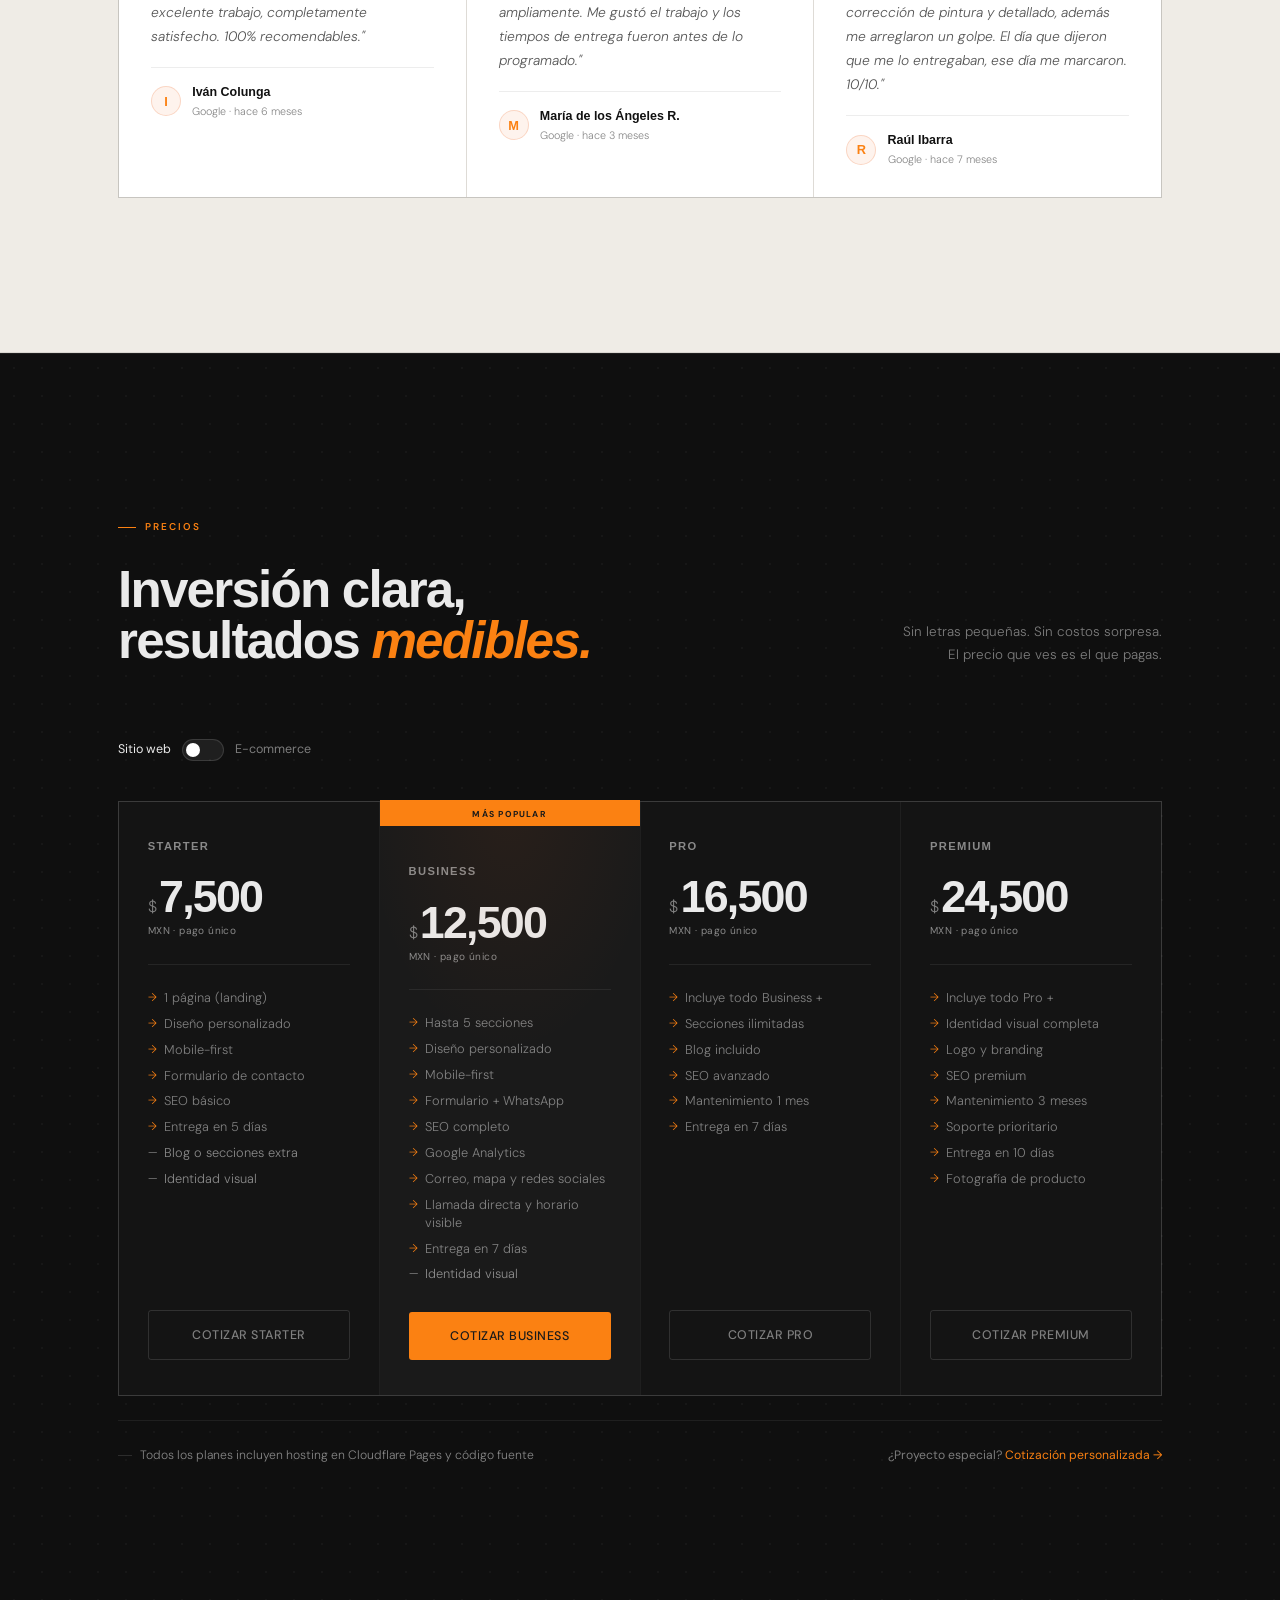
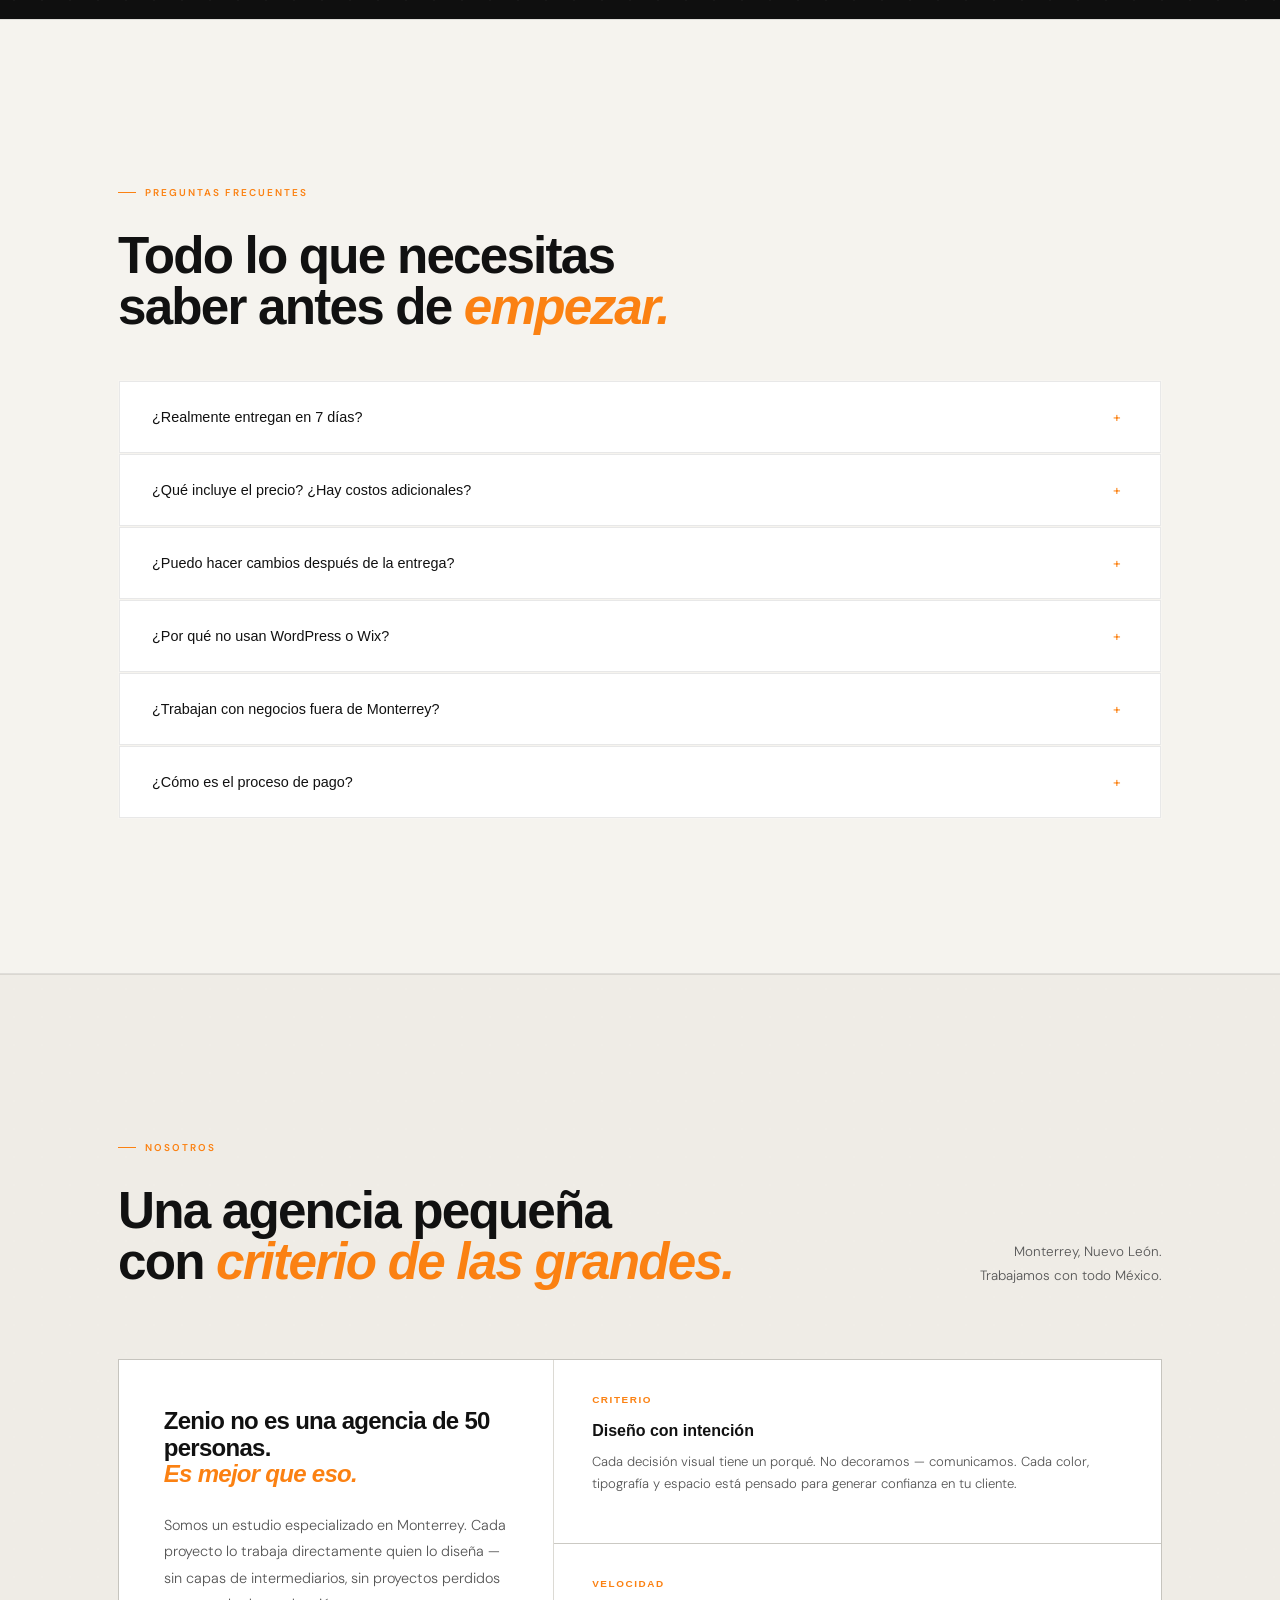
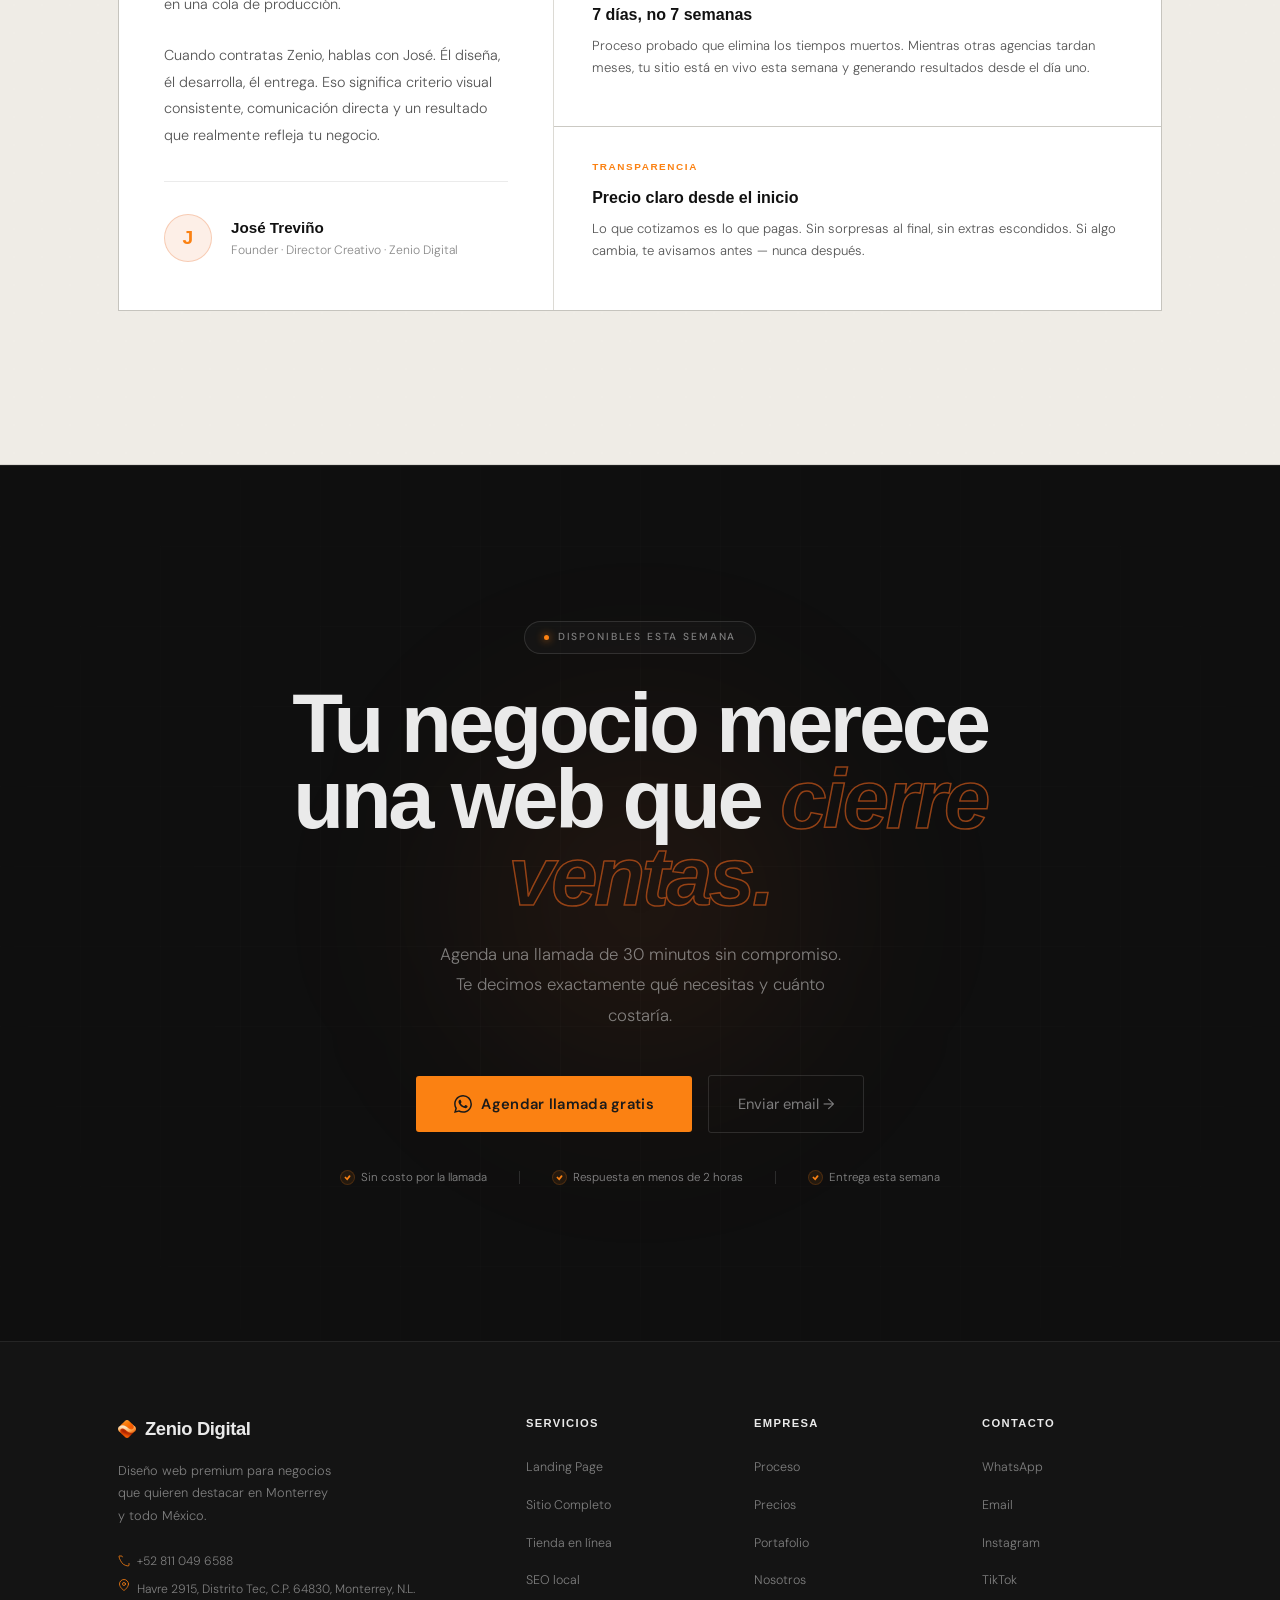
==== commit 97d0a62f: "Corrige contraste de texto/íconos sobre fondo naranja (--or: #fb8112) Lighthouse marcó ratio insufic" ====
--- a/index.html
+++ b/index.html
@@ -110,7 +110,7 @@
 .nlinks{display:flex;gap:2rem;list-style:none}
 .nlinks a{font-size:.78rem;font-weight:400;letter-spacing:.04em;color:var(--mu);transition:color .2s}
 .nlinks a:hover,.nlinks a.active{color:var(--tx)}
-.ncta-btn{display:inline-flex;align-items:center;gap:7px;background:var(--or);color:#fff;padding:.5rem 1.25rem;border-radius:var(--rad);font-size:.76rem;font-weight:600;letter-spacing:.03em;transition:background .2s,transform .15s}
+.ncta-btn{display:inline-flex;align-items:center;gap:7px;background:var(--or);color:#1a1a1a;padding:.5rem 1.25rem;border-radius:var(--rad);font-size:.76rem;font-weight:600;letter-spacing:.03em;transition:background .2s,transform .15s}
 .ncta-btn:hover{background:var(--orh);transform:translateY(-1px)}
 .nhm{display:none;flex-direction:column;gap:5px;cursor:pointer;padding:6px}
 .nhm span{width:20px;height:1.5px;background:var(--mu);transition:all .3s}
@@ -144,7 +144,7 @@
 .hsub{font-size:1.1rem;font-weight:300;color:var(--mu);line-height:1.8;max-width:460px;margin:0 auto 3rem;animation:fadeup .7s .42s ease both}
 
 .hbtns{display:flex;align-items:center;justify-content:center;gap:1rem;flex-wrap:wrap;margin-bottom:5rem;animation:fadeup .7s .55s ease both}
-.btn-pri{display:inline-flex;align-items:center;gap:9px;background:var(--or);color:#fff;padding:.95rem 2.4rem;border-radius:var(--rad);font-size:.9rem;font-weight:600;letter-spacing:.02em;transition:background .2s,transform .15s,box-shadow .2s}
+.btn-pri{display:inline-flex;align-items:center;gap:9px;background:var(--or);color:#1a1a1a;padding:.95rem 2.4rem;border-radius:var(--rad);font-size:.9rem;font-weight:600;letter-spacing:.02em;transition:background .2s,transform .15s,box-shadow .2s}
 .btn-pri:hover{background:var(--orh);transform:translateY(-2px);box-shadow:0 14px 36px rgba(232,98,26,.32)}
 .btn-sec{display:inline-flex;align-items:center;gap:8px;color:var(--mu);padding:.95rem 1.8rem;font-size:.9rem;font-weight:400;border:1px solid var(--bd2);border-radius:var(--rad);transition:color .2s,border-color .2s,transform .15s}
 .btn-sec:hover{color:var(--tx);border-color:rgba(255,255,255,.25);transform:translateY(-1px)}
@@ -263,7 +263,7 @@
 .svc-top{display:flex;justify-content:space-between;align-items:flex-start;margin-bottom:1.6rem}
 .svc-n{font-size:.62rem;font-weight:600;letter-spacing:.12em;color:var(--dim);text-transform:uppercase}
 .svc-arr{width:24px;height:24px;border:1px solid rgba(0,0,0,.12);display:flex;align-items:center;justify-content:center;color:var(--dim);font-size:11px;transition:all .25s}
-.svc:hover .svc-arr{background:var(--or);border-color:var(--or);color:#fff;transform:rotate(-45deg)}
+.svc:hover .svc-arr{background:var(--or);border-color:var(--or);color:#1a1a1a;transform:rotate(-45deg)}
 .svc-ico{width:38px;height:38px;background:rgba(232,98,26,.07);border:1px solid rgba(232,98,26,.15);display:flex;align-items:center;justify-content:center;margin-bottom:1.2rem}
 .svc-ico svg{width:16px;height:16px;stroke:var(--or);fill:none;stroke-width:1.6;stroke-linecap:round;stroke-linejoin:round}
 .svc-t{font-family:var(--cg);font-size:1.05rem;font-weight:700;color:var(--dk);margin-bottom:.5rem}
@@ -272,7 +272,7 @@
 .svc-price-arr{margin-left:auto;font-size:.8rem;transition:transform .2s}
 .svc:hover .svc-price-arr{transform:translateX(4px)}
 .svc.feat{background:#fdf9f6;border-top:2px solid var(--or)}
-.svc-badge{position:absolute;top:0;right:0;background:var(--or);font-size:.52rem;font-weight:700;letter-spacing:.1em;text-transform:uppercase;color:#fff;padding:4px 10px}
+.svc-badge{position:absolute;top:0;right:0;background:var(--or);font-size:.52rem;font-weight:700;letter-spacing:.1em;text-transform:uppercase;color:#1a1a1a;padding:4px 10px}
 
 /* ── DIFERENCIADORES ── */
 .dif-grid{display:grid;grid-template-columns:repeat(3,1fr);gap:1px;background:var(--bd);border:1px solid var(--bd2)}
@@ -403,7 +403,7 @@
 .pcrd:hover{background:var(--s2)}
 .pcrd.feat{background:var(--s2);border-top:2px solid var(--or);margin-top:-2px}
 .pcrd.feat::before{content:'';position:absolute;inset:0;background:radial-gradient(ellipse 80% 60% at 50% 0%,rgba(232,98,26,.07),transparent 70%)}
-.pfeat-badge{position:absolute;top:0;left:0;right:0;background:var(--or);font-size:.54rem;font-weight:700;letter-spacing:.14em;text-transform:uppercase;color:#fff;text-align:center;padding:5px}
+.pfeat-badge{position:absolute;top:0;left:0;right:0;background:var(--or);font-size:.54rem;font-weight:700;letter-spacing:.14em;text-transform:uppercase;color:#1a1a1a;text-align:center;padding:5px}
 .ptier{font-family:var(--cg);font-size:.7rem;font-weight:600;letter-spacing:.12em;color:var(--mu2);text-transform:uppercase;margin-bottom:1.2rem}
 .pcrd.feat .ptier{margin-top:1.6rem}
 .pamount{font-family:var(--cg);font-size:2.8rem;font-weight:900;letter-spacing:-.04em;color:var(--tx);line-height:1;display:flex;align-items:baseline;gap:3px;margin-bottom:4px}
@@ -417,7 +417,7 @@
 .pbtn{display:block;width:100%;padding:.85rem;font-family:var(--dm);font-size:.78rem;font-weight:500;letter-spacing:.04em;text-transform:uppercase;text-align:center;text-decoration:none;border:none;cursor:pointer;transition:all .2s;border-radius:var(--rad)}
 .pbtn-out{background:transparent;color:var(--mu);border:1px solid var(--bd2)}
 .pbtn-out:hover{color:var(--tx);border-color:rgba(255,255,255,.25)}
-.pbtn-solid{background:var(--or);color:#fff}
+.pbtn-solid{background:var(--or);color:#1a1a1a}
 .pbtn-solid:hover{background:var(--orh);transform:translateY(-1px);box-shadow:0 8px 24px rgba(232,98,26,.28)}
 
 /* ── FAQ ── */
@@ -427,7 +427,7 @@
 .faq-q:hover{background:var(--s2)}
 .faq-qt{font-size:.9rem;font-weight:500;color:var(--tx);line-height:1.4;font-family:var(--cg)}
 .faq-ico{width:22px;height:22px;border:1px solid var(--bd2);display:flex;align-items:center;justify-content:center;flex-shrink:0;font-size:14px;color:var(--mu);transition:all .3s}
-.faq-item.open .faq-ico{background:var(--or);border-color:var(--or);color:#fff;transform:rotate(45deg)}
+.faq-item.open .faq-ico{background:var(--or);border-color:var(--or);color:#1a1a1a;transform:rotate(45deg)}
 .faq-a{max-height:0;overflow:hidden;transition:max-height .5s cubic-bezier(.16,1,.3,1), opacity .3s ease}
 .faq-item.open .faq-a{max-height:260px}
 .faq-at{padding:0 2rem 1.5rem;font-size:.84rem;font-weight:300;color:var(--mu);line-height:1.8}
@@ -443,7 +443,7 @@
 .cta-h em{font-style:italic;color:transparent;-webkit-text-stroke:1.5px rgba(232,98,26,.6)}
 .cta-sub{font-size:1.05rem;font-weight:300;color:var(--mu);line-height:1.8;margin-bottom:2.8rem;max-width:420px;margin-left:auto;margin-right:auto}
 .cta-btns{display:flex;align-items:center;justify-content:center;gap:1rem;flex-wrap:wrap;margin-bottom:2.2rem}
-.btn-wa{display:inline-flex;align-items:center;gap:9px;background:var(--or);color:#fff;padding:1rem 2.4rem;border-radius:var(--rad);font-size:.92rem;font-weight:600;letter-spacing:.02em;transition:all .2s}
+.btn-wa{display:inline-flex;align-items:center;gap:9px;background:var(--or);color:#1a1a1a;padding:1rem 2.4rem;border-radius:var(--rad);font-size:.92rem;font-weight:600;letter-spacing:.02em;transition:all .2s}
 .btn-wa:hover{background:var(--orh);transform:translateY(-2px);box-shadow:0 14px 40px rgba(232,98,26,.32)}
 .btn-ghost{display:inline-flex;align-items:center;gap:8px;color:var(--mu);padding:1rem 1.8rem;font-size:.92rem;font-weight:400;border:1px solid var(--bd2);border-radius:var(--rad);transition:all .2s}
 .btn-ghost:hover{color:var(--tx);border-color:rgba(255,255,255,.25)}
@@ -467,7 +467,7 @@
 .f-contact svg{width:12px;height:12px;stroke:var(--or);fill:none;stroke-width:1.6;stroke-linecap:round;flex-shrink:0}
 .f-social{display:flex;gap:7px;margin-top:1rem}
 .f-soc{width:28px;height:28px;border:1px solid var(--bd2);display:flex;align-items:center;justify-content:center;color:var(--mu);transition:all .2s}
-.f-soc:hover{background:var(--or);border-color:var(--or);color:#fff;transform:translateY(-2px)}
+.f-soc:hover{background:var(--or);border-color:var(--or);color:#1a1a1a;transform:translateY(-2px)}
 .f-soc svg{width:12px;height:12px;fill:currentColor}
 .f-col-t{font-family:var(--cg);font-size:.7rem;font-weight:700;letter-spacing:.12em;color:var(--tx);text-transform:uppercase;margin-bottom:1.2rem}
 .f-links{list-style:none;display:flex;flex-direction:column;gap:.6rem}
